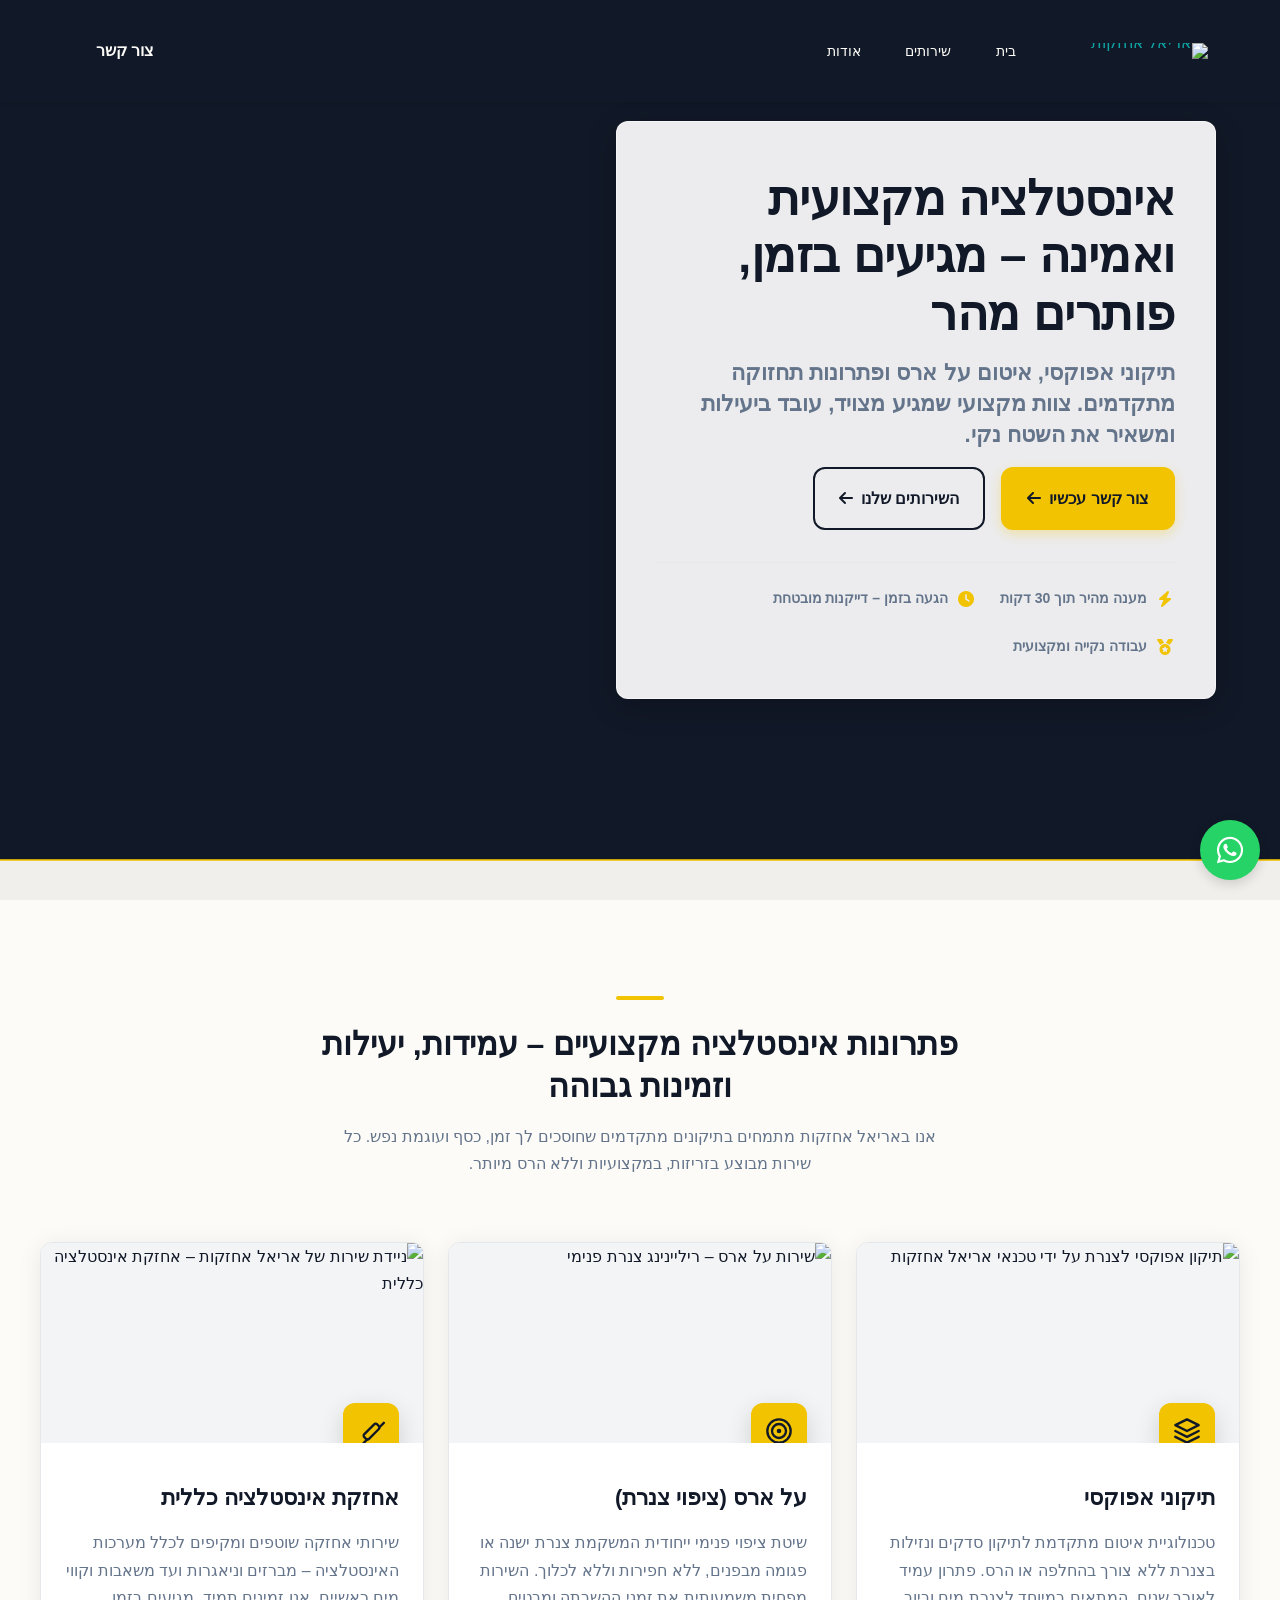
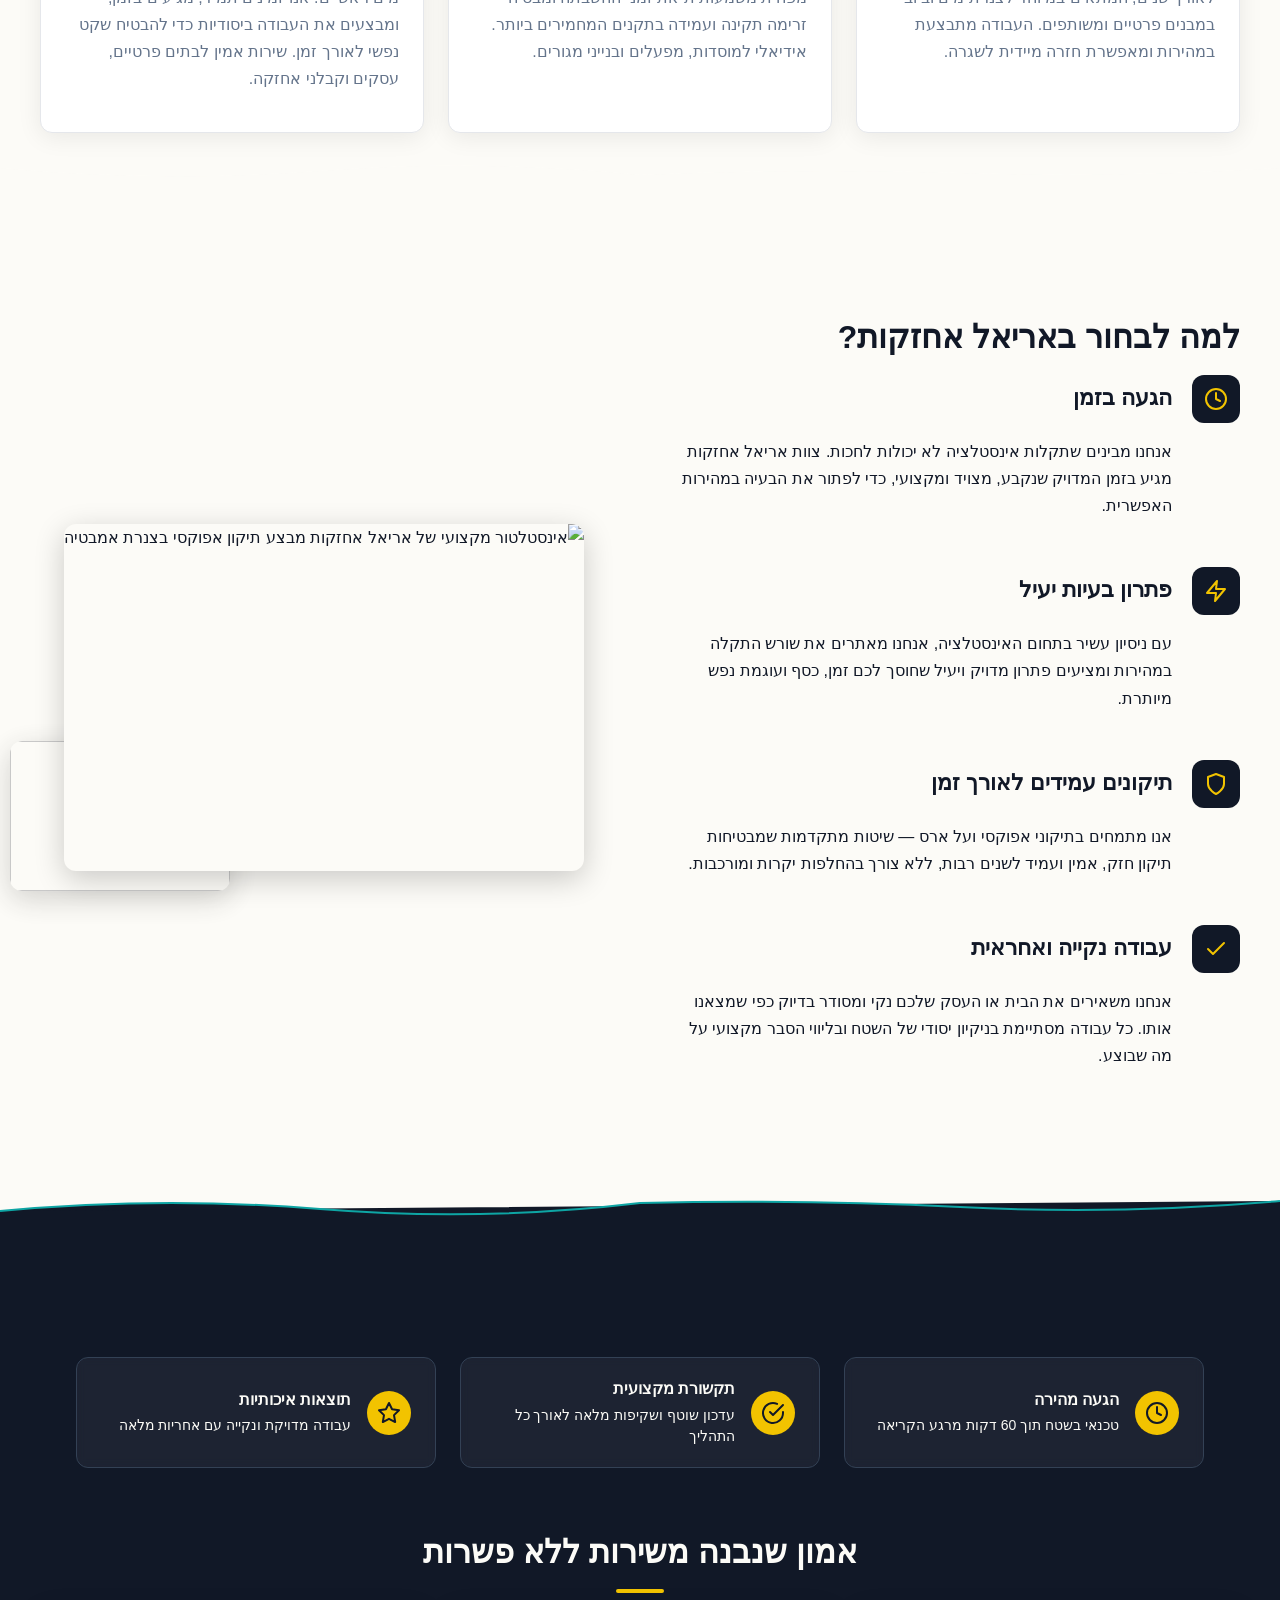
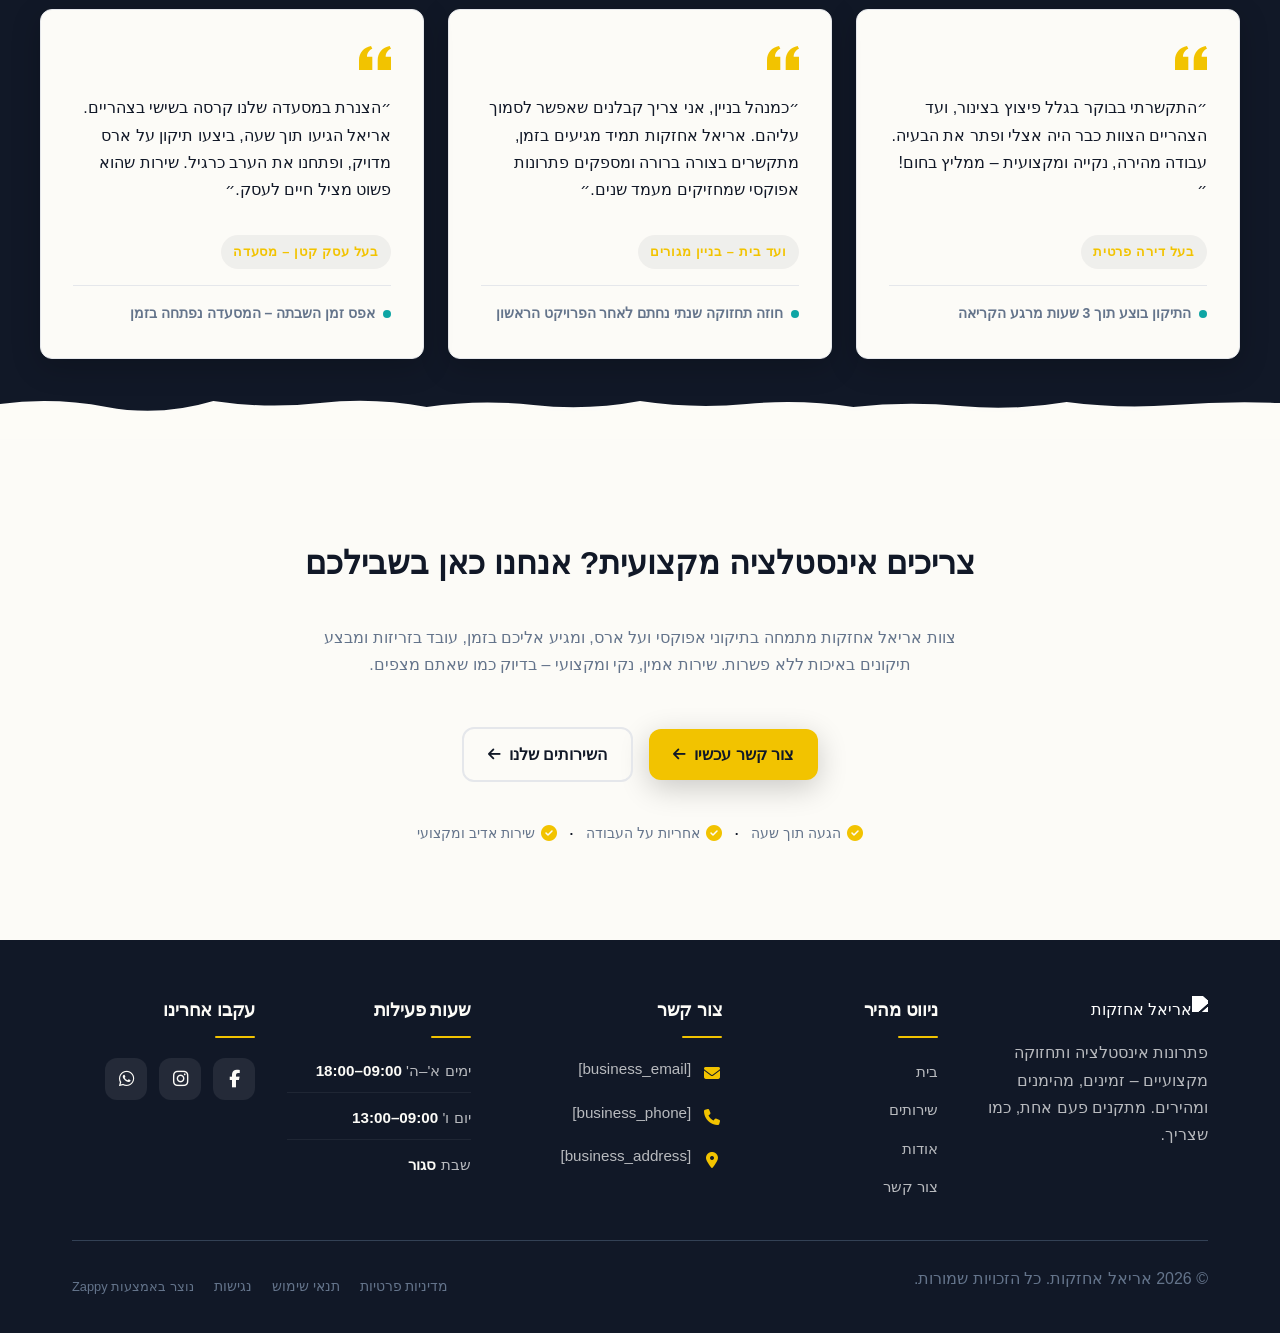
==== public/index.html @ a28cacf3 "Initial website commit" ====
<!doctype html><html dir="rtl" lang="he"><head><meta charset="UTF-8"><meta content="width=device-width,initial-scale=1" name="viewport"><meta content="index, follow" name="robots"><title>אינסטלציה מקצועית שפותרת בעיות מהשורש — אריאל אחזקות</title><meta content="מחפשים שירותי אינסטלציה ואחזקה אמינים? צוות אריאל אחזקות מתמחה בתיקוני אפוקסי ועל ארס, עם דגש על יעילות, איכות ועמידה בזמנים. התקשרו עוד היום לשירות מהיר ומקצועי." name="description"><meta content="plumbing maintenance near me, שירותי אינסטלציה, תיקוני אפוקסי, על ארס, אינסטלציה מקצועית" name="keywords"><link href="/assets/favicon.ico" rel="icon" type="image/x-icon"><link href="/assets/favicon-16x16.png" rel="icon" type="image/png" sizes="16x16"><link href="/assets/favicon-32x32.png" rel="icon" type="image/png" sizes="32x32"><link href="/assets/favicon-48x48.png" rel="icon" type="image/png" sizes="48x48"><link href="/assets/favicon-192x192.png" rel="icon" type="image/png" sizes="192x192"><link href="/assets/favicon-512x512.png" rel="icon" type="image/png" sizes="512x512"><link href="/assets/apple-touch-icon.png" rel="apple-touch-icon"><script>!function(){"use strict";var t="31af400e-9008-47f7-9ae1-f9d5d82d44a1",e="https://api.zappy5.com/api/analytics/track",a=18e5,n=2592e6,o=!0,i=!0,r=!0;var s=function(){var e="zappy_visitor_"+t,a=null;try{if(a=localStorage.getItem(e)){var o=JSON.parse(a),i=Date.now();if(i-o.created<n)return o.lastSeen=i,localStorage.setItem(e,JSON.stringify(o)),o.id}}catch(t){console.warn("Zappy Analytics: LocalStorage not available")}var r="zv_"+Date.now()+"_"+Math.random().toString(36).substr(2,9);try{localStorage.setItem(e,JSON.stringify({id:r,created:Date.now(),lastSeen:Date.now()}))}catch(t){}return r}(),c=function(){var e="zappy_session_"+t,n=null;try{if(n=sessionStorage.getItem(e)){var o=JSON.parse(n),i=Date.now();if(i-o.timestamp<a)return o.timestamp=i,sessionStorage.setItem(e,JSON.stringify(o)),o.id}}catch(t){console.warn("Zappy Analytics: SessionStorage not available")}var r="zs_"+Date.now()+"_"+Math.random().toString(36).substr(2,9);try{sessionStorage.setItem(e,JSON.stringify({id:r,timestamp:Date.now()}))}catch(t){}return r}();function l(a,n){n=n||{};var o={website_id:t,event_type:a,page_path:window.location.pathname,referrer:document.referrer||"direct",visitor_id:s,session_id:c,metadata:n};if(navigator.sendBeacon){var i=new Blob([JSON.stringify(o)],{type:"application/json"});navigator.sendBeacon(e,i)}else fetch(e,{method:"POST",headers:{"Content-Type":"application/json"},body:JSON.stringify(o),keepalive:!0}).catch(function(t){console.warn("Zappy Analytics: Failed to track event",t)})}o&&l("pageview",{title:document.title,url:window.location.href}),i&&document.addEventListener("click",function(t){var e=t.target;if("BUTTON"===e.tagName||e.closest("button")){var a="BUTTON"===e.tagName?e:e.closest("button");l("click",{element:"button",text:a.textContent.trim().substring(0,100),id:a.id||null,class:a.className||null})}else if("A"===e.tagName||e.closest("a")){var n="A"===e.tagName?e:e.closest("a");l("navigation",{element:"link",text:n.textContent.trim().substring(0,100),href:n.href,external:n.hostname!==window.location.hostname})}},!0),r&&document.addEventListener("submit",function(t){var e=t.target;l("form_submit",{form_id:e.id||null,form_name:e.name||null,form_action:e.action||null,form_method:e.method||"GET"})},!0);var d=Date.now();window.addEventListener("beforeunload",function(){l("page_unload",{time_on_page:Math.floor((Date.now()-d)/1e3),page_path:window.location.pathname})}),window.zappyAnalytics={track:l,getVisitorId:function(){return s},getSessionId:function(){return c}}}()</script><meta content="אינסטלציה מקצועית שפותרת בעיות מהשורש — אריאל אחזקות" property="og:title"><meta content="מחפשים שירותי אינסטלציה ואחזקה אמינים? צוות אריאל אחזקות מתמחה בתיקוני אפוקסי ועל ארס, עם דגש על יעילות, איכות ועמידה בזמנים. התקשרו עוד היום לשירות מהיר ומקצועי." property="og:description"><meta content="summary_large_image" name="twitter:card"><meta content="אינסטלציה מקצועית שפותרת בעיות מהשורש — אריאל אחזקות" name="twitter:title"><meta content="מחפשים שירותי אינסטלציה ואחזקה אמינים? צוות אריאל אחזקות מתמחה בתיקוני אפוקסי ועל ארס, עם דגש על יעילות, איכות ועמידה בזמנים. התקשרו עוד היום לשירות מהיר ומקצועי." name="twitter:description"><meta content="website" property="og:type"><meta content="he_IL" property="og:locale"><link href="https://cdnjs.cloudflare.com/ajax/libs/font-awesome/6.4.0/css/all.min.css" rel="stylesheet"><style>.skip-link{position:absolute;top:0;left:0;transform:translateY(-200%);padding:12px 18px;background:var(--bg-dark,#1a1a1a);color:var(--text-light,#fff);font-weight:600;border-radius:0 0 8px 0;z-index:10000}.skip-link:focus{transform:none;outline:2px solid var(--ring,#fff);outline-offset:2px}:focus-visible{outline:2px solid var(--ring,currentColor);outline-offset:3px}</style><link href="/assets/favicon.ico" rel="icon" type="image/x-icon"><link href="/assets/favicon-16x16.png" rel="icon" type="image/png" sizes="16x16"><link href="/assets/favicon-32x32.png" rel="icon" type="image/png" sizes="32x32"><link href="/assets/favicon-48x48.png" rel="icon" type="image/png" sizes="48x48"><link href="/assets/favicon-192x192.png" rel="icon" type="image/png" sizes="192x192"><link href="/assets/favicon-512x512.png" rel="icon" type="image/png" sizes="512x512"><link href="/assets/apple-touch-icon.png" rel="apple-touch-icon"><link href="https://cdn.jsdelivr.net/npm/vanilla-cookieconsent@3/dist/cookieconsent.css" rel="stylesheet"><script src="https://cdn.jsdelivr.net/npm/vanilla-cookieconsent@3/dist/cookieconsent.umd.js"></script><script src="https://cdn.jsdelivr.net/gh/mickidum/acc_toolbar/acctoolbar/acctoolbar.min.js"></script><link href="/styles.css" rel="stylesheet"><script>window.ZAPPY_WEBSITE_ID="31af400e-9008-47f7-9ae1-f9d5d82d44a1",window.ZAPPY_API_BASE="https://api.zappy5.com"</script><style id="zappy-dropdown-submenu-styles">#navMenu li:has(.sub-menu),.nav-menu li:has(.sub-menu),.navbar li:has(.sub-menu),nav li:has(.sub-menu){position:relative}#navMenu .sub-menu,.nav-menu .sub-menu,.navbar .sub-menu,nav .sub-menu{display:block!important;position:absolute!important;top:100%;left:0;min-width:220px;background:#fff;border-radius:8px;box-shadow:0 8px 25px rgba(0,0,0,.15);padding:8px 0;opacity:0;visibility:hidden;transform:translateY(10px);transition:all .3s ease;z-index:1000;list-style:none;pointer-events:none}#navMenu li:hover>.sub-menu,.nav-menu li:hover>.sub-menu,.navbar li:hover>.sub-menu,nav li:hover>.sub-menu{opacity:1!important;visibility:visible!important;transform:translateY(0)!important;pointer-events:auto!important}.sub-menu li{list-style:none;margin:0;padding:0}.sub-menu a{display:block!important;padding:10px 16px!important;color:var(--text-dark,#333)!important;font-weight:500;text-decoration:none;white-space:nowrap;transition:background-color .2s}.sub-menu .zappy-nav-child>a{padding-left:28px!important;font-size:.9em!important;opacity:.85!important}[dir=rtl] .sub-menu .zappy-nav-child>a,html[lang=ar] .sub-menu .zappy-nav-child>a,html[lang=he] .sub-menu .zappy-nav-child>a{padding-left:10px!important;padding-right:28px!important}.sub-menu .zappy-nav-parent>a{font-weight:600!important}.sub-menu a:hover{background-color:#f5f5f5}[dir=rtl] .nav-menu .sub-menu,[dir=rtl] .navbar .sub-menu,[dir=rtl] nav .sub-menu,html[lang=ar] .nav-menu .sub-menu,html[lang=ar] .navbar .sub-menu,html[lang=ar] nav .sub-menu,html[lang=he] .nav-menu .sub-menu,html[lang=he] .navbar .sub-menu,html[lang=he] nav .sub-menu{left:auto!important;right:0!important}.sub-menu:empty,.sub-menu:not(:has(li)):not(:has(> a)),.sub-menu:not(:has(li:not(.zappy-hidden-menu-item))):not(:has(> a)){display:none!important;opacity:0!important;visibility:hidden!important;pointer-events:none!important}li:has(.menu-group-title):hover>.sub-menu{opacity:1!important;visibility:visible!important;transform:translateY(0)!important;pointer-events:auto!important}#navMenu>li>.menu-group-title,.nav-menu>li>.menu-group-title{display:inline-block;padding:.5rem 1rem;cursor:default;user-select:none}@media (max-width:768px){#navMenu .sub-menu,.nav-menu .sub-menu,.navbar .sub-menu,nav .sub-menu{position:static!important;transform:none!important;box-shadow:none!important;background:0 0!important;max-height:0;overflow:hidden;opacity:0;visibility:hidden;transition:max-height .3s ease,opacity .3s ease;padding:0!important;border-radius:0!important}#navMenu .sub-menu.mobile-expanded,.nav-menu .sub-menu.mobile-expanded,.navbar .sub-menu.mobile-expanded{max-height:none!important;overflow-y:visible!important;opacity:1!important;visibility:visible!important;padding:8px 0 8px 16px!important}[dir=rtl] .sub-menu.mobile-expanded,html[lang=he] .sub-menu.mobile-expanded{padding:8px 16px 8px 0!important}#navMenu li:hover>.sub-menu,.nav-menu li:hover>.sub-menu,.navbar li:hover>.sub-menu,nav li:hover>.sub-menu{opacity:0;visibility:hidden;pointer-events:none}#navMenu li>.sub-menu.mobile-expanded,.nav-menu li>.sub-menu.mobile-expanded,.navbar li>.sub-menu.mobile-expanded,nav li>.sub-menu.mobile-expanded{opacity:1!important;visibility:visible!important;pointer-events:auto!important}#navMenu li:has(.sub-menu),.nav-menu li:has(.sub-menu),.navbar li:has(.sub-menu),nav li:has(.sub-menu){display:flex!important;flex-wrap:wrap!important;align-items:center!important;position:relative!important;min-height:44px!important}#navMenu li:has(.sub-menu)>a,.nav-menu li:has(.sub-menu)>a,.navbar li:has(.sub-menu)>a,nav li:has(.sub-menu)>a{flex:1!important;min-width:0!important}#navMenu li:has(.sub-menu)>.menu-group-title,.nav-menu li:has(.sub-menu)>.menu-group-title,.navbar li:has(.sub-menu)>.menu-group-title,nav li:has(.sub-menu)>.menu-group-title{flex:1!important;min-width:0!important;padding:0!important;line-height:inherit!important}#navMenu li:has(.sub-menu)>.sub-menu,.nav-menu li:has(.sub-menu)>.sub-menu,.navbar li:has(.sub-menu)>.sub-menu,nav li:has(.sub-menu)>.sub-menu{flex-basis:100%!important;width:100%!important}#navMenu li:has(.sub-menu)>a [class*=arrow],#navMenu li:has(.sub-menu)>a [class*=chevron],.nav-menu li:has(.sub-menu)>a .fa-angle-down,.nav-menu li:has(.sub-menu)>a .fa-chevron-down,.nav-menu li:has(.sub-menu)>a [class*=arrow],.nav-menu li:has(.sub-menu)>a [class*=chevron],nav li:has(.sub-menu)>a [class*=arrow],nav li:has(.sub-menu)>a [class*=chevron]{display:none!important;visibility:hidden!important}.mobile-submenu-toggle{display:flex!important;align-items:center!important;justify-content:center!important;width:44px!important;height:auto!important;background:0 0!important;border:none!important;cursor:pointer!important;color:var(--text-light)!important;position:static!important;flex-shrink:0!important;align-self:stretch!important;z-index:2!important;padding:0!important;margin:0!important}.mobile-submenu-toggle::after{content:''!important;width:0!important;height:0!important;border-left:6px solid transparent!important;border-right:6px solid transparent!important;border-top:7px solid currentColor!important;transition:transform .3s ease!important}.mobile-submenu-toggle.expanded::after{transform:rotate(180deg)!important}.sub-menu a{padding:10px 0!important;display:block!important;color:var(--text-light)!important;white-space:normal!important}.sub-menu .zappy-nav-child>a{padding-left:28px!important;font-size:.9em!important;opacity:.85!important}[dir=rtl] .sub-menu .zappy-nav-child>a,html[lang=ar] .sub-menu .zappy-nav-child>a,html[lang=he] .sub-menu .zappy-nav-child>a{padding-left:0!important;padding-right:28px!important}.sub-menu .zappy-nav-parent>a{font-weight:600!important}#navMenu.active,.nav-menu.active{max-width:100vw!important;overflow-x:hidden!important;box-sizing:border-box!important}.navbar .sub-menu li a,.zappy-products-dropdown .sub-menu a,nav.navbar .sub-menu li a{color:var(--text-light)!important}}@media (min-width:769px){.mobile-submenu-toggle{display:none!important}}</style><style id="zappy-widget-visibility">html[dir=rtl] .whatsapp-float{right:20px!important;left:auto!important}html:not([dir]) .whatsapp-float,html[dir=ltr] .whatsapp-float{left:20px!important;right:auto!important}html[dir=rtl] #mic-access-tool-general-button,html[dir=rtl] #mic-init-access-tool #mic-access-tool-general-button,html[dir=rtl] #mic-init-access-tool .mic-access-tool-general-button,html[dir=rtl] ._access-icon,html[dir=rtl] .mic-access-tool-general-button{left:20px!important;right:auto!important}html:not([dir]) #mic-access-tool-general-button,html:not([dir]) #mic-init-access-tool #mic-access-tool-general-button,html:not([dir]) #mic-init-access-tool .mic-access-tool-general-button,html:not([dir]) ._access-icon,html:not([dir]) .mic-access-tool-general-button,html[dir=ltr] #mic-access-tool-general-button,html[dir=ltr] #mic-init-access-tool #mic-access-tool-general-button,html[dir=ltr] #mic-init-access-tool .mic-access-tool-general-button,html[dir=ltr] ._access-icon,html[dir=ltr] .mic-access-tool-general-button{right:20px!important;left:auto!important}@media (max-width:768px){.whatsapp-float{display:flex!important}}@media (min-width:769px){.whatsapp-float{display:flex!important}}@media (max-width:768px){#mic-access-tool-general-button,#mic-init-access-tool #mic-access-tool-general-button,#mic-init-access-tool .mic-access-tool-general-button,._access-icon,.mic-access-tool-general-button{display:flex!important;visibility:visible!important;opacity:1!important;pointer-events:auto!important}#mic-access-tool-box.opened-mic-access-tool,#mic-init-access-tool #mic-access-tool-box.opened-mic-access-tool,.mic-access-tool-box.opened-mic-access-tool{visibility:visible!important;opacity:1!important;pointer-events:auto!important}}@media (min-width:769px){#mic-access-tool-general-button,#mic-init-access-tool #mic-access-tool-general-button,#mic-init-access-tool .mic-access-tool-general-button,._access-icon,.mic-access-tool-general-button{display:flex!important;visibility:visible!important;opacity:1!important;pointer-events:auto!important}#mic-access-tool-box.opened-mic-access-tool,#mic-init-access-tool #mic-access-tool-box.opened-mic-access-tool,.mic-access-tool-box.opened-mic-access-tool{visibility:visible!important;opacity:1!important;pointer-events:auto!important}}</style></head><body><a href="#main" class="skip-link">דלג לתוכן הראשי</a><nav class="navbar"><button aria-label="Menu" class="mobile-toggle" id="mobileToggle"><svg viewBox="0 0 24 24" fill="none" height="24" width="24" class="hamburger-icon"><path d="M3 12h18M3 6h18M3 18h18" stroke="currentColor" stroke-width="2" stroke-linecap="round"></path></svg> <svg viewBox="0 0 24 24" fill="none" height="24" width="24" class="close-icon" style="display:none"><path d="M18 6L6 18M6 6l12 12" stroke="currentColor" stroke-width="2" stroke-linecap="round"></path></svg></button> <button aria-label="Call" class="phone-header-btn" data-phone="[business_phone]"><svg viewBox="0 0 24 24" fill="currentColor" height="20" width="20"><path d="M22 16.92v3a2 2 0 0 1-2.18 2 19.79 19.79 0 0 1-8.63-3.07 19.5 19.5 0 0 1-6-6 19.79 19.79 0 0 1-3.07-8.67A2 2 0 0 1 4.11 2h3a2 2 0 0 1 2 1.72 12.84 12.84 0 0 0 .7 2.81 2 2 0 0 1-.45 2.11L8.09 9.91a16 16 0 0 0 6 6l1.27-1.27a2 2 0 0 1 2.11-.45 12.84 12.84 0 0 0 2.81.7A2 2 0 0 1 22 16.92z"></path></svg></button><div class="nav-container"><div class="nav-right-group"><div class="nav-brand"><a href="/" class="logo-link"><img alt="אריאל אחזקות" src="/assets/site-----image-1.webp" class="logo"></a></div><ul class="nav-menu" id="navMenu"><li><a href="/">בית</a></li><li><a href="/services">שירותים</a></li><li><a href="/about">אודות</a></li></ul></div><div class="nav-cta-container"><a href="/contact" class="nav-cta-btn">צור קשר</a></div></div></nav><script>window.addEventListener("load",function(){const e=document.querySelector(".navbar, nav, header");if(!e)return void console.log("[Navbar] Navbar element not found");let t=document.getElementById("mobileToggle")||document.querySelector(".mobile-toggle")||document.querySelector(".hamburger")||document.querySelector(".hamburger-menu")||document.querySelector(".menu-toggle")||document.querySelector(".burger-menu")||document.querySelector('[aria-label="Menu"]')||document.querySelector('[aria-label="תפריט"]');const n=document.querySelector(".phone-header-btn"),o=window.getComputedStyle(e);let r=o.backgroundColor;if(console.log("[Navbar] Initial navbar background:",r),"transparent"===r||"rgba(0, 0, 0, 0)"===r||r.startsWith("rgba")&&r.includes(", 0)")){const e=o.backgroundImage;if(e&&"none"!==e)console.log("[Navbar] Navbar has background image/gradient, using dark text"),r="rgb(240, 240, 240)";else{const e=window.getComputedStyle(document.body).backgroundColor;console.log("[Navbar] Navbar transparent, using body background:",e),r=e}}const a=r.match(/\d+/g);if(a&&a.length>=3){const e=(.299*parseInt(a[0])+.587*parseInt(a[1])+.114*parseInt(a[2]))/255;console.log("[Navbar] Mobile button colors preserved from Claude CSS (luminance:",e.toFixed(2)+")");const o=document.createElement("style");o.id="zappy-mobile-nav-fix";document.documentElement.lang;document.documentElement.dir,o.textContent='\n        /* Hide mobile buttons on desktop, show only on mobile */\n        @media (min-width: 769px) {\n          .mobile-toggle,\n          .phone-header-btn {\n            display: none !important;\n          }\n        }\n        \n        /* Show and position mobile buttons correctly on mobile */\n        @media (max-width: 768px) {\n          .navbar,\n          nav.navbar {\n            min-height: 70px !important;\n          }\n\n          .mobile-toggle,\n          .phone-header-btn {\n            position: absolute !important;\n            top: 0 !important;\n            bottom: 0 !important;\n            margin-top: auto !important;\n            margin-bottom: auto !important;\n            transform: none !important;\n            z-index: 1001 !important;\n            display: flex !important;\n            align-items: center !important;\n            justify-content: center !important;\n            width: 36px !important;\n            height: 36px !important;\n            border-radius: 50% !important;\n            border: none !important;\n            cursor: pointer !important;\n            padding: 6px !important;\n            background: none !important;\n            color: var(--nav-text, var(--text-light)) !important;\n            touch-action: manipulation !important;\n            -webkit-tap-highlight-color: transparent !important;\n          }\n\n          html[data-zappy-site-type="ecommerce"] .phone-header-btn,\n          body[data-zappy-site-type="ecommerce"] .phone-header-btn,\n          html[data-zappy-site-type="ecommerce"] header .phone-header-btn,\n          html[data-zappy-site-type="ecommerce"] nav .phone-header-btn {\n            display: none !important;\n            visibility: hidden !important;\n            width: 0 !important;\n            height: 0 !important;\n            min-width: 0 !important;\n            overflow: hidden !important;\n          }\n          \n          /* LTR positioning (default): hamburger LEFT, phone RIGHT */\n          html:not([dir="rtl"]):not([lang="he"]):not([lang="ar"]) .mobile-toggle,\n          html[dir="ltr"] .mobile-toggle {\n            left: 12px !important;\n            right: auto !important;\n          }\n          html:not([dir="rtl"]):not([lang="he"]):not([lang="ar"]) .phone-header-btn,\n          html[dir="ltr"] .phone-header-btn {\n            right: 12px !important;\n            left: auto !important;\n          }\n          \n          /* RTL positioning: hamburger RIGHT, phone LEFT */\n          html[dir="rtl"] .mobile-toggle,\n          html[lang="he"] .mobile-toggle,\n          html[lang="ar"] .mobile-toggle {\n            right: 12px !important;\n            left: auto !important;\n          }\n          html[dir="rtl"] .phone-header-btn,\n          html[lang="he"] .phone-header-btn,\n          html[lang="ar"] .phone-header-btn {\n            left: 12px !important;\n            right: auto !important;\n          }\n          \n          /* CRITICAL: Ensure nav-container has min-height on mobile */\n          /* All children are positioned absolutely/fixed on mobile, so height:auto collapses to 0 */\n          .nav-container {\n            min-height: 70px !important;\n            position: relative !important;\n          }\n          \n          /* Ensure SVG icons are properly sized and inherit color */\n          .mobile-toggle svg,\n          .phone-header-btn svg {\n            width: 24px !important;\n            height: 24px !important;\n            /* Don\'t force display - let JavaScript control hamburger/close toggle */\n          }\n          \n          /* Reset nav-cta-container on mobile - remove desktop box-shadow/padding */\n          /* that creates a visible ghost box when CTA button is hidden */\n          .nav-cta-container {\n            box-shadow: none !important;\n            padding: 0 !important;\n          }\n          \n          /* Hide nav-cta-container entirely on mobile when there\'s no lang-switcher */\n          /* (only the CTA button is inside, and it\'s hidden on mobile) */\n          .nav-cta-container:not(:has(.lang-switcher)) {\n            display: none !important;\n          }\n          \n          /* CRITICAL: Prevent hero image fade gradient from bleeding over headline text */\n          /* The .image-fade-gradient has bottom: -30px (extends below parent) */\n          /* On mobile stacked layout, this overlaps the h1 text below the image */\n          .hero-image-column {\n            overflow: hidden !important;\n          }\n          .image-fade-gradient {\n            bottom: 0 !important;\n          }\n          \n          /* Hide desktop language switcher on mobile - hamburger menu handles it */\n          /* High specificity to override stored CSS */\n          .lang-switcher,\n          .nav-cta-container .lang-switcher,\n          .nav-container .lang-switcher,\n          .navbar .lang-switcher,\n          .navbar .nav-cta-container .lang-switcher {\n            display: none !important;\n          }\n        }\n      ';const r=document.getElementById("zappy-mobile-nav-fix");r&&r.remove(),document.head.appendChild(o),console.log("[Navbar] Critical CSS injected for mobile nav positioning");const i=window.innerWidth<=768;if(t){const e=t.querySelector(".hamburger-icon"),n=t.querySelector(".close-icon");e&&(e.style.setProperty("width","24px","important"),e.style.setProperty("height","24px","important"),e.style.setProperty("display","block","important")),n&&(n.style.setProperty("width","24px","important"),n.style.setProperty("height","24px","important"),n.style.setProperty("display","none","important")),i?(t.style.setProperty("position","absolute","important"),t.style.setProperty("top","0","important"),t.style.setProperty("bottom","0","important"),t.style.setProperty("margin-top","auto","important"),t.style.setProperty("margin-bottom","auto","important"),t.style.setProperty("transform","none","important"),t.style.setProperty("z-index","1001","important"),t.style.removeProperty("left"),t.style.removeProperty("right"),console.log("[Navbar] Mobile toggle positioning applied (mobile viewport)")):(t.style.removeProperty("position"),t.style.removeProperty("top"),t.style.removeProperty("transform"),t.style.removeProperty("z-index"),t.style.removeProperty("left"),t.style.removeProperty("right"),console.log("[Navbar] Desktop viewport - cleared mobile toggle inline positioning"))}if(n){const e=n.querySelector("svg");e&&(e.style.width="24px",e.style.height="24px",e.setAttribute("width","24"),e.setAttribute("height","24")),i?(n.style.setProperty("position","absolute","important"),n.style.setProperty("top","0","important"),n.style.setProperty("bottom","0","important"),n.style.setProperty("margin-top","auto","important"),n.style.setProperty("margin-bottom","auto","important"),n.style.setProperty("transform","none","important"),n.style.setProperty("z-index","1001","important"),n.style.removeProperty("left"),n.style.removeProperty("right"),console.log("[Navbar] Phone button positioning applied (mobile viewport)")):(n.style.removeProperty("position"),n.style.removeProperty("top"),n.style.removeProperty("transform"),n.style.removeProperty("z-index"),n.style.removeProperty("left"),n.style.removeProperty("right"),console.log("[Navbar] Desktop viewport - cleared phone button inline positioning"))}}else console.log("[Navbar] Could not parse background color:",r);t=document.getElementById("mobileToggle")||document.querySelector(".mobile-toggle")||document.querySelector(".hamburger")||document.querySelector(".hamburger-menu")||document.querySelector(".menu-toggle")||document.querySelector(".burger-menu")||document.querySelector('[aria-label="Menu"]')||document.querySelector('[aria-label="תפריט"]');const i=document.getElementById("navMenu")||document.querySelector(".nav-menu")||document.querySelector(".nav-links")||document.querySelector("nav ul:not(.submenu)");if(!t||!i)return void console.log("[Navbar] Mobile toggle or menu not found:",{toggle:!!t,menu:!!i});i.id||(i.id="navMenu"),console.log("[Navbar] Initializing mobile menu...");const l=t.cloneNode(!0);t.parentNode.replaceChild(l,t);var s=0;function p(e){var t=Date.now();t-s<300||(s=t,function(e){e.preventDefault(),e.stopPropagation();const t=l.querySelector(".hamburger-icon"),n=l.querySelector(".close-icon");i.classList.contains("active")?(i.classList.remove("active"),t&&t.style.setProperty("display","block","important"),n&&n.style.setProperty("display","none","important"),document.body.style.overflow="",console.log("[Navbar] Menu closed")):(i.classList.add("active"),t&&t.style.setProperty("display","none","important"),n&&n.style.setProperty("display","block","important"),document.body.style.overflow="hidden",console.log("[Navbar] Menu opened"))}(e))}l.addEventListener("click",p),l.addEventListener("touchend",p),i.querySelectorAll("a").forEach(function(e){e.addEventListener("click",function(){if("#"===this.getAttribute("href"))return;const e=l.querySelector(".hamburger-icon"),t=l.querySelector(".close-icon");i.classList.remove("active"),e&&e.style.setProperty("display","block","important"),t&&t.style.setProperty("display","none","important"),document.body.style.overflow="",console.log("[Navbar] Menu closed (link clicked)")})});var m=i.querySelectorAll(".dropdown-toggle");m.forEach(function(e){e.addEventListener("click",function(e){e.preventDefault(),e.stopPropagation();var t=this.closest(".nav-dropdown");t&&(t.parentNode.querySelectorAll(".nav-dropdown.open").forEach(function(e){e!==t&&e.classList.remove("open")}),t.classList.toggle("open"),console.log("[Navbar] Dropdown toggled:",t.classList.contains("open")?"open":"closed"))})}),document.addEventListener("click",function(e){e.target.closest(".nav-dropdown")||document.querySelectorAll(".nav-dropdown.open").forEach(function(e){e.classList.remove("open")})}),console.log("[Navbar] Dropdown handlers initialized for "+m.length+" dropdowns"),n&&n.addEventListener("click",function(){const e=document.querySelectorAll('a[href^="tel:"]'),t=e.length>0?e[0].getAttribute("href").replace("tel:",""):"[business_phone]";window.location.href="tel:"+t,console.log("[Navbar] Phone button clicked")}),console.log("[Navbar] Mobile menu initialized successfully")})</script><main id="main"><section class="index-hero-section" data-band-index="0" data-layout-spec="בית-hero" data-hero-type="fullscreen-scrim"><div class="index-hero-section__bg-wrapper"><img alt="שירותי אינסטלציה מקצועיים - אריאל אחזקות" src="/assets/site-index-hero-image-1.webp" data-context="Professional plumber in branded workwear inspecting copper piping and epoxy repair equipment in a bright, modern industrial-residential utility room. The scene conveys trust, technical competence, and cleanliness." data-placeholder="index-hero-image-1" height="600" loading="eager" width="1200" class="index-hero-section__bg-image" data-hero-bg="true" fetchpriority="high"><div class="index-hero-section__scrim" aria-hidden="true"></div></div><div class="index-hero-section__content"><div class="index-hero-section__card"><h1 class="index-hero-section__headline">אינסטלציה מקצועית ואמינה – מגיעים בזמן, פותרים מהר</h1><h3 class="index-hero-section__subtitle">תיקוני אפוקסי, איטום על ארס ופתרונות תחזוקה מתקדמים. צוות מקצועי שמגיע מצויד, עובד ביעילות ומשאיר את השטח נקי.</h3><div class="index-hero-section__cta-group"><a href="/contact" class="index-hero-section__btn index-hero-section__btn--primary">צור קשר עכשיו <i class="fas fa-arrow-left" aria-hidden="true"></i> </a><a href="/services" class="index-hero-section__btn index-hero-section__btn--secondary">השירותים שלנו <i class="fas fa-arrow-left" aria-hidden="true"></i></a></div><div class="index-hero-section__trust-line"><div class="index-hero-section__trust-item"><i class="fas fa-bolt" aria-hidden="true"></i> <span>מענה מהיר תוך 30 דקות</span></div><div class="index-hero-section__trust-item"><i class="fas fa-clock" aria-hidden="true"></i> <span>הגעה בזמן – דייקנות מובטחת</span></div><div class="index-hero-section__trust-item"><i class="fas fa-medal" aria-hidden="true"></i> <span>עבודה נקייה ומקצועית</span></div></div></div></div><div class="index-hero-section__divider-wrapper" aria-hidden="true"><svg viewBox="0 0 1200 80" xmlns="http://www.w3.org/2000/svg" aria-hidden="true" data-no-icon-edit="true" preserveAspectRatio="none"><path d="M0,80 L0,40 L1200,40 L1200,80 Z" fill="var(--bg-light)" opacity="0.95"></path><line opacity="0.8" stroke="var(--secondary)" stroke-width="2" vector-effect="non-scaling-stroke" x1="0" x2="1200" y1="40" y2="40"></line></svg></div></section><section class="index-services-section" data-band-index="1" data-layout-spec="בית-services" dir="rtl"><div class="index-services-section__container"><div class="index-services-section__intro"><span class="index-services-section__accent-bar" aria-hidden="true"></span><h2 class="index-services-section__title">פתרונות אינסטלציה מקצועיים – עמידות, יעילות וזמינות גבוהה</h2><p class="index-services-section__subtitle">אנו באריאל אחזקות מתמחים בתיקונים מתקדמים שחוסכים לך זמן, כסף ועוגמת נפש. כל שירות מבוצע בזריזות, במקצועיות וללא הרס מיותר.</p></div><div class="index-services-section__grid"><article class="index-services-card"><div class="index-services-card__media"><img alt="תיקון אפוקסי לצנרת על ידי טכנאי אריאל אחזקות" src="/assets/site-index-services-image-1.webp" data-context="Close-up of a professional plumber applying epoxy sealant to a cracked pipe, wearing yellow and black branded gloves, clean and modern work environment" data-placeholder="index-services-image-1" height="400" loading="lazy" width="600" decoding="async"><div class="index-services-card__icon-wrapper"><svg viewBox="0 0 24 24" fill="none" data-element-type="icon" data-icon-type="svg" height="32" width="32" xmlns="http://www.w3.org/2000/svg"><path d="M12 2L2 7L12 12L22 7L12 2Z" stroke="currentColor" stroke-width="2" stroke-linecap="round" stroke-linejoin="round"></path><path d="M2 17L12 22L22 17" stroke="currentColor" stroke-width="2" stroke-linecap="round" stroke-linejoin="round"></path><path d="M2 12L12 17L22 12" stroke="currentColor" stroke-width="2" stroke-linecap="round" stroke-linejoin="round"></path></svg></div></div><div class="index-services-card__content"><h3 class="index-services-card__title">תיקוני אפוקסי</h3><p class="index-services-card__text">טכנולוגיית איטום מתקדמת לתיקון סדקים ונזילות בצנרת ללא צורך בהחלפה או הרס. פתרון עמיד לאורך שנים, המתאים במיוחד לצנרת מים וביוב במבנים פרטיים ומשותפים. העבודה מתבצעת במהירות ומאפשרת חזרה מיידית לשגרה.</p></div></article><article class="index-services-card"><div class="index-services-card__media"><img alt="שירות על ארס – ריליינינג צנרת פנימי" src="/assets/site-index-services-image-2.webp" data-context="Technician inspecting a relined pipe interior with a camera monitor, showing the smooth new inner lining, wearing professional gear with lion logo" data-placeholder="index-services-image-2" height="400" loading="lazy" width="600" decoding="async"><div class="index-services-card__icon-wrapper"><svg viewBox="0 0 24 24" fill="none" data-element-type="icon" data-icon-type="svg" height="32" width="32" xmlns="http://www.w3.org/2000/svg"><circle cx="12" cy="12" r="10" stroke="currentColor" stroke-width="2"></circle><circle cx="12" cy="12" r="6" stroke="currentColor" stroke-width="2"></circle><circle cx="12" cy="12" r="2" fill="currentColor"></circle></svg></div></div><div class="index-services-card__content"><h3 class="index-services-card__title">על ארס (ציפוי צנרת)</h3><p class="index-services-card__text">שיטת ציפוי פנימי ייחודית המשקמת צנרת ישנה או פגומה מבפנים, ללא חפירות וללא לכלוך. השירות מפחית משמעותית את זמני ההשבתה ומבטיח זרימה תקינה ועמידה בתקנים המחמירים ביותר. אידיאלי למוסדות, מפעלים ובנייני מגורים.</p></div></article><article class="index-services-card"><div class="index-services-card__media"><img alt="ניידת שירות של אריאל אחזקות – אחזקת אינסטלציה כללית" src="/assets/site-index-services-image-3.webp" data-context="Ariel Achzakot service van parked outside a modern residential building, technician in uniform carrying tools, yellow and black branding visible on the van, bright daylight" data-placeholder="index-services-image-3" height="400" loading="lazy" width="600" decoding="async"><div class="index-services-card__icon-wrapper"><svg viewBox="0 0 24 24" fill="none" data-element-type="icon" data-icon-type="svg" height="32" width="32" xmlns="http://www.w3.org/2000/svg"><path d="M14.7 6.3C15.1 5.9 15.5 5.7 16 5.7C16.5 5.7 16.9 5.9 17.3 6.3L18.7 7.7C19.1 8.1 19.3 8.5 19.3 9C19.3 9.5 19.1 9.9 18.7 10.3L10.3 18.7C9.9 19.1 9.5 19.3 9 19.3C8.5 19.3 8.1 19.1 7.7 18.7L6.3 17.3C5.9 16.9 5.7 16.5 5.7 16C5.7 15.5 5.9 15.1 6.3 14.7L14.7 6.3Z" stroke="currentColor" stroke-width="2" stroke-linecap="round" stroke-linejoin="round"></path><path d="M9 19L5 23" stroke="currentColor" stroke-width="2" stroke-linecap="round" stroke-linejoin="round"></path><path d="M19 9L23 5" stroke="currentColor" stroke-width="2" stroke-linecap="round" stroke-linejoin="round"></path></svg></div></div><div class="index-services-card__content"><h3 class="index-services-card__title">אחזקת אינסטלציה כללית</h3><p class="index-services-card__text">שירותי אחזקה שוטפים ומקיפים לכלל מערכות האינסטלציה – מברזים וניאגרות ועד משאבות וקווי מים ראשיים. אנו זמינים תמיד, מגיעים בזמן, ומבצעים את העבודה ביסודיות כדי להבטיח שקט נפשי לאורך זמן. שירות אמין לבתים פרטיים, עסקים וקבלני אחזקה.</p></div></article></div></div><div class="index-services-section__divider-wrapper" aria-hidden="true"><svg viewBox="0 0 1200 80" xmlns="http://www.w3.org/2000/svg" aria-hidden="true" data-no-icon-edit="true" preserveAspectRatio="none"><path d="M0,80 L0,35 Q150,50 300,38 T600,42 Q750,35 900,40 T1200,35 L1200,80 Z" fill="var(--bg-light)"></path></svg></div></section><section class="index-benefits-section" data-band-index="2" data-layout-spec="בית-benefits" dir="rtl"><div class="index-benefits-container"><div class="index-benefits-content"><h2 class="index-benefits-heading">למה לבחור באריאל אחזקות?</h2><ul class="index-benefits-list"><li class="index-benefits-item"><div class="index-benefits-icon-wrapper"><svg viewBox="0 0 24 24" fill="none" data-element-type="icon" data-icon-type="svg" stroke="currentColor" stroke-linecap="round" stroke-linejoin="round" stroke-width="2"><circle cx="12" cy="12" r="10"></circle><polyline points="12 6 12 12 16 14"></polyline></svg></div><div class="index-benefits-text"><h3 class="index-benefits-title">הגעה בזמן</h3><p class="index-benefits-desc">אנחנו מבינים שתקלות אינסטלציה לא יכולות לחכות. צוות אריאל אחזקות מגיע בזמן המדויק שנקבע, מצויד ומקצועי, כדי לפתור את הבעיה במהירות האפשרית.</p></div></li><li class="index-benefits-item"><div class="index-benefits-icon-wrapper"><svg viewBox="0 0 24 24" fill="none" data-element-type="icon" data-icon-type="svg" stroke="currentColor" stroke-linecap="round" stroke-linejoin="round" stroke-width="2"><polygon points="13 2 3 14 12 14 11 22 21 10 12 10 13 2"></polygon></svg></div><div class="index-benefits-text"><h3 class="index-benefits-title">פתרון בעיות יעיל</h3><p class="index-benefits-desc">עם ניסיון עשיר בתחום האינסטלציה, אנחנו מאתרים את שורש התקלה במהירות ומציעים פתרון מדויק ויעיל שחוסך לכם זמן, כסף ועוגמת נפש מיותרת.</p></div></li><li class="index-benefits-item"><div class="index-benefits-icon-wrapper"><svg viewBox="0 0 24 24" fill="none" data-element-type="icon" data-icon-type="svg" stroke="currentColor" stroke-linecap="round" stroke-linejoin="round" stroke-width="2"><path d="M12 22s8-4 8-10V5l-8-3-8 3v7c0 6 8 10 8 10z"></path></svg></div><div class="index-benefits-text"><h3 class="index-benefits-title">תיקונים עמידים לאורך זמן</h3><p class="index-benefits-desc">אנו מתמחים בתיקוני אפוקסי ועל ארס — שיטות מתקדמות שמבטיחות תיקון חזק, אמין ועמיד לשנים רבות, ללא צורך בהחלפות יקרות ומורכבות.</p></div></li><li class="index-benefits-item"><div class="index-benefits-icon-wrapper"><svg viewBox="0 0 24 24" fill="none" data-element-type="icon" data-icon-type="svg" stroke="currentColor" stroke-linecap="round" stroke-linejoin="round" stroke-width="2"><path d="M20 6L9 17l-5-5"></path></svg></div><div class="index-benefits-text"><h3 class="index-benefits-title">עבודה נקייה ואחראית</h3><p class="index-benefits-desc">אנחנו משאירים את הבית או העסק שלכם נקי ומסודר בדיוק כפי שמצאנו אותו. כל עבודה מסתיימת בניקיון יסודי של השטח ובליווי הסבר מקצועי על מה שבוצע.</p></div></li></ul></div><div class="index-benefits-imagery"><div class="index-benefits-image-wrapper"><img alt="אינסטלטור מקצועי של אריאל אחזקות מבצע תיקון אפוקסי בצנרת אמבטיה" src="/assets/site-index-benefits-image-1.webp" data-context="A realistic professional photo of a plumber in dark work clothes performing epoxy pipe repair on a wall-mounted pipe system inside a modern residential bathroom. The plumber is focused, using a tool on the pipe joint, with protective gloves. The scene is well-lit, clean, and conveys technical competence and reliability. The background shows a tiled bathroom wall." data-placeholder="index-benefits-image-1" height="400" loading="lazy" width="600" decoding="async"></div><div class="index-benefits-backplate" aria-hidden="true"><img alt="" src="/assets/site-index-benefits-image-2.webp" data-context="A close-up detail shot of a gloved hand applying epoxy sealant to a copper pipe joint, with yellow and black brand colors reflected subtly in the glossy epoxy. The image has a shallow depth of field, focusing on the precision of the work. This serves as a decorative backplate tile peeking from behind the main image." data-placeholder="index-benefits-image-2" height="200" loading="lazy" width="300" decoding="async"></div></div></div><div class="index-benefits-divider-wrapper" aria-hidden="true"><svg viewBox="0 0 1200 80" xmlns="http://www.w3.org/2000/svg" aria-hidden="true" data-no-icon-edit="true" preserveAspectRatio="none"><path d="M0,80 L0,30 Q150,15 300,28 T600,22 Q750,18 900,26 T1200,20 L1200,80 Z" fill="var(--bg-dark)"></path><path d="M0,30 Q150,15 300,28 T600,22 Q750,18 900,26 T1200,20" stroke="var(--accent)" stroke-width="2" fill="var(--bg-dark)"></path></svg></div></section><section class="index-testimonials-section" data-band-index="3" data-layout-spec="בית-testimonials"><div class="index-testimonials-section__container"><div class="index-testimonials-section__trust-strip"><div class="index-testimonials-section__trust-item"><div class="index-testimonials-section__trust-icon"><svg viewBox="0 0 24 24" fill="none" data-element-type="icon" data-icon-type="svg" height="24" width="24" stroke="currentColor" stroke-linecap="round" stroke-linejoin="round" stroke-width="2"><circle cx="12" cy="12" r="10"></circle><polyline points="12 6 12 12 16 14"></polyline></svg></div><div class="index-testimonials-section__trust-text"><strong>הגעה מהירה</strong> <span>טכנאי בשטח תוך 60 דקות מרגע הקריאה</span></div></div><div class="index-testimonials-section__trust-item"><div class="index-testimonials-section__trust-icon"><svg viewBox="0 0 24 24" fill="none" data-element-type="icon" data-icon-type="svg" height="24" width="24" stroke="currentColor" stroke-linecap="round" stroke-linejoin="round" stroke-width="2"><path d="M22 11.08V12a10 10 0 1 1-5.93-9.14"></path><polyline points="22 4 12 14.01 9 11.01"></polyline></svg></div><div class="index-testimonials-section__trust-text"><strong>תקשורת מקצועית</strong> <span>עדכון שוטף ושקיפות מלאה לאורך כל התהליך</span></div></div><div class="index-testimonials-section__trust-item"><div class="index-testimonials-section__trust-icon"><svg viewBox="0 0 24 24" fill="none" data-element-type="icon" data-icon-type="svg" height="24" width="24" stroke="currentColor" stroke-linecap="round" stroke-linejoin="round" stroke-width="2"><polygon points="12 2 15.09 8.26 22 9.27 17 14.14 18.18 21.02 12 17.77 5.82 21.02 7 14.14 2 9.27 8.91 8.26 12 2"></polygon></svg></div><div class="index-testimonials-section__trust-text"><strong>תוצאות איכותיות</strong> <span>עבודה מדויקת ונקייה עם אחריות מלאה</span></div></div></div><h2 class="index-testimonials-section__heading">אמון שנבנה משירות ללא פשרות</h2><div class="index-testimonials-section__grid"><article class="index-testimonials-section__card"><div class="index-testimonials-section__quote-mark"><svg viewBox="0 0 24 24" fill="currentColor" data-element-type="icon" data-icon-type="svg" height="32" width="32"><path d="M14.017 21v-7.391c0-5.704 3.731-9.57 8.983-10.609l.995 2.151c-2.432.917-3.995 3.638-3.995 5.849h4v10h-9.983zm-14.017 0v-7.391c0-5.704 3.748-9.57 9-10.609l.996 2.151c-2.433.917-3.996 3.638-3.996 5.849h3.983v10h-9.983z"></path></svg></div><p class="index-testimonials-section__quote">״התקשרתי בבוקר בגלל פיצוץ בצינור, ועד הצהריים הצוות כבר היה אצלי ופתר את הבעיה. עבודה מהירה, נקייה ומקצועית – ממליץ בחום!״</p><div class="index-testimonials-section__customer-type">בעל דירה פרטית</div><div class="index-testimonials-section__result">התיקון בוצע תוך 3 שעות מרגע הקריאה</div></article><article class="index-testimonials-section__card"><div class="index-testimonials-section__quote-mark"><svg viewBox="0 0 24 24" fill="currentColor" data-element-type="icon" data-icon-type="svg" height="32" width="32"><path d="M14.017 21v-7.391c0-5.704 3.731-9.57 8.983-10.609l.995 2.151c-2.432.917-3.995 3.638-3.995 5.849h4v10h-9.983zm-14.017 0v-7.391c0-5.704 3.748-9.57 9-10.609l.996 2.151c-2.433.917-3.996 3.638-3.996 5.849h3.983v10h-9.983z"></path></svg></div><p class="index-testimonials-section__quote">״כמנהל בניין, אני צריך קבלנים שאפשר לסמוך עליהם. אריאל אחזקות תמיד מגיעים בזמן, מתקשרים בצורה ברורה ומספקים פתרונות אפוקסי שמחזיקים מעמד שנים.״</p><div class="index-testimonials-section__customer-type">ועד בית – בניין מגורים</div><div class="index-testimonials-section__result">חוזה תחזוקה שנתי נחתם לאחר הפרויקט הראשון</div></article><article class="index-testimonials-section__card"><div class="index-testimonials-section__quote-mark"><svg viewBox="0 0 24 24" fill="currentColor" data-element-type="icon" data-icon-type="svg" height="32" width="32"><path d="M14.017 21v-7.391c0-5.704 3.731-9.57 8.983-10.609l.995 2.151c-2.432.917-3.995 3.638-3.995 5.849h4v10h-9.983zm-14.017 0v-7.391c0-5.704 3.748-9.57 9-10.609l.996 2.151c-2.433.917-3.996 3.638-3.996 5.849h3.983v10h-9.983z"></path></svg></div><p class="index-testimonials-section__quote">״הצנרת במסעדה שלנו קרסה בשישי בצהריים. אריאל הגיעו תוך שעה, ביצעו תיקון על ארס מדויק, ופתחנו את הערב כרגיל. שירות שהוא פשוט מציל חיים לעסק.״</p><div class="index-testimonials-section__customer-type">בעל עסק קטן – מסעדה</div><div class="index-testimonials-section__result">אפס זמן השבתה – המסעדה נפתחה בזמן</div></article></div></div><div class="index-testimonials-section__divider-wrapper"><svg viewBox="0 0 1200 80" xmlns="http://www.w3.org/2000/svg" aria-hidden="true" data-no-icon-edit="true" preserveAspectRatio="none"><defs><linearGradient id="testimonial-fade" x1="0%" x2="0%" y1="0%" y2="100%"><stop offset="0%" stop-color="#111827" stop-opacity="0"></stop><stop offset="60%" stop-color="#111827" stop-opacity="0.4"></stop><stop offset="100%" stop-color="#FCFBF7" stop-opacity="1"></stop></linearGradient></defs><path d="M0,80 L0,45 Q50,38 100,48 T200,42 Q250,50 300,44 T400,48 Q450,40 500,46 T600,42 Q650,50 700,45 T800,48 Q850,42 900,47 T1000,43 Q1050,50 1100,46 T1200,44 L1200,80 Z" fill="var(--bg-light)"></path><path d="M0,80 L0,48 Q50,42 100,50 T200,46 Q250,53 300,48 T400,52 Q450,44 500,50 T600,46 Q650,54 700,49 T800,52 Q850,46 900,51 T1000,47 Q1050,54 1100,50 T1200,48 L1200,80 Z" fill="var(--bg-light)" opacity="0.15"></path></svg></div></section><section class="index-cta-section" data-band-index="4" data-layout-spec="בית-cta"><div class="index-cta-section__container"><h2 class="index-cta-section__heading">צריכים אינסטלציה מקצועית? אנחנו כאן בשבילכם</h2><p class="index-cta-section__description">צוות אריאל אחזקות מתמחה בתיקוני אפוקסי ועל ארס, ומגיע אליכם בזמן, עובד בזריזות ומבצע תיקונים באיכות ללא פשרות. שירות אמין, נקי ומקצועי – בדיוק כמו שאתם מצפים.</p><div class="index-cta-section__buttons"><a href="/contact" class="index-cta-section__btn index-cta-section__btn--primary" aria-label="צור קשר">צור קשר עכשיו <i class="fas fa-arrow-left" aria-hidden="true"></i> </a><a href="/services" class="index-cta-section__btn index-cta-section__btn--secondary" aria-label="השירותים שלנו">השירותים שלנו <i class="fas fa-arrow-left" aria-hidden="true"></i></a></div><div class="index-cta-section__reassurance"><div class="index-cta-section__reassurance-item"><i class="fas fa-check-circle index-cta-section__reassurance-icon" aria-hidden="true"></i> <span>הגעה תוך שעה</span></div><span class="index-cta-section__reassurance-dot" aria-hidden="true">·</span><div class="index-cta-section__reassurance-item"><i class="fas fa-check-circle index-cta-section__reassurance-icon" aria-hidden="true"></i> <span>אחריות על העבודה</span></div><span class="index-cta-section__reassurance-dot" aria-hidden="true">·</span><div class="index-cta-section__reassurance-item"><i class="fas fa-check-circle index-cta-section__reassurance-icon" aria-hidden="true"></i> <span>שירות אדיב ומקצועי</span></div></div></div></section></main><footer class="site-footer" dir="rtl"><div class="footer-container"><div class="footer-grid"><div class="footer-col footer-company-col"><div class="footer-logo"><img alt="אריאל אחזקות" src="/assets/plumbing-maintenance-services-logo.webp" class="logo"></div><p class="footer-tagline">פתרונות אינסטלציה ותחזוקה מקצועיים – זמינים, מהימנים ומהירים. מתקנים פעם אחת, כמו שצריך.</p></div><div class="footer-col footer-links-col"><h4>ניווט מהיר</h4><ul class="footer-links"><li><a href="/">בית</a></li><li><a href="/services">שירותים</a></li><li><a href="/about">אודות</a></li><li><a href="/contact">צור קשר</a></li></ul></div><div class="footer-col footer-contact-col"><h4>צור קשר</h4><ul class="footer-contact"><li><span class="contact-icon"><i class="fas fa-envelope"></i></span> <span class="contact-text"><a href="mailto:[business_email]">[business_email]</a></span></li><li><span class="contact-icon"><i class="fas fa-phone"></i></span> <span class="contact-text"><a href="tel:[business_phone]">[business_phone]</a></span></li><li><a href="/"><span class="contact-icon"><i class="fas fa-map-marker-alt"></i></span> <span class="contact-text">[business_address]</span></a></li></ul></div><div class="footer-col footer-hours-col"><h4>שעות פעילות</h4><ul class="footer-hours"><li><a href="/"><span class="hours-day">ימים א'–ה'</span> <span class="hours-time">09:00–18:00</span></a></li><li><a href="/"><span class="hours-day">יום ו'</span> <span class="hours-time">09:00–13:00</span></a></li><li><a href="/"><span class="hours-day">שבת</span> <span class="hours-time">סגור</span></a></li></ul></div><div class="footer-col footer-social-col"><h4>עקבו אחרינו</h4><div class="footer-social"><a href="#" aria-label="Facebook" data-zappy-social-placeholder="true"><i class="fab fa-facebook-f"></i></a> <a href="#" aria-label="Instagram" data-zappy-social-placeholder="true"><i class="fab fa-instagram"></i></a> <a href="#" aria-label="WhatsApp" data-zappy-social-placeholder="true"><i class="fab fa-whatsapp"></i></a></div></div></div><div class="footer-bottom"><div class="footer-bottom-left"><p class="footer-copyright">© 2026 אריאל אחזקות. כל הזכויות שמורות.</p></div><div class="footer-bottom-right"><div class="footer-legal"><a href="/privacy">מדיניות פרטיות</a> <a href="/terms">תנאי שימוש</a> <a href="/accessibility">נגישות</a></div><a href="https://zappy5.com" class="zappy-attribution" rel="noopener" target="_blank">נוצר באמצעות Zappy</a></div></div></div></footer><a href="https://wa.me/[whatsapp_handle]" class="whatsapp-float" aria-label="WhatsApp"><i class="fab fa-whatsapp"></i></a><div data-integration="accessibility:toolbar"></div><script src="/script.js"></script><script id="zappy-mobile-submenu-script">!function(){function e(){if(window.innerWidth>768)return document.querySelectorAll(".mobile-submenu-toggle").forEach(function(e){e.remove()}),void document.querySelectorAll(".sub-menu.mobile-expanded").forEach(function(e){e.classList.remove("mobile-expanded")});document.querySelectorAll(".nav-menu li:has(.sub-menu), nav li:has(.sub-menu), .navbar li:has(.sub-menu), #navMenu li:has(.sub-menu)").forEach(function(e){if(!e.querySelector(".mobile-submenu-toggle")){var t=e.querySelector(".sub-menu"),n=e.querySelector(":scope > a");if(t&&n){var o=document.createElement("button");o.className="mobile-submenu-toggle",o.setAttribute("aria-label","Toggle submenu"),o.setAttribute("type","button"),n.insertAdjacentElement("afterend",o),o.addEventListener("click",function(e){e.preventDefault(),e.stopPropagation(),document.querySelectorAll(".sub-menu.mobile-expanded").forEach(function(e){if(e!==t){e.classList.remove("mobile-expanded");var n=e.parentElement.querySelector(".mobile-submenu-toggle");n&&n.classList.remove("expanded")}}),t.classList.toggle("mobile-expanded"),o.classList.toggle("expanded")})}}})}var t;"loading"===document.readyState?document.addEventListener("DOMContentLoaded",e):e(),window.addEventListener("resize",function(){clearTimeout(t),t=setTimeout(e,250)});var n=new MutationObserver(function(t){t.forEach(function(t){if("attributes"===t.type){var n=t.target;n.classList&&(n.classList.contains("active")||n.classList.contains("open"))&&setTimeout(e,100)}})});setTimeout(function(){document.querySelectorAll(".mobile-menu, .nav-menu, #navMenu, nav").forEach(function(e){n.observe(e,{attributes:!0,attributeFilter:["class","style"]})})},500)}()</script></body></html>
---- styles.css ----
/* Self-hosted fonts (Inter + Rubik for multi-language support) */

/* Inter font (English / LTR languages) */
@font-face {
  font-family: 'Inter';
  font-style: normal;
  font-weight: 400;
  font-display: swap;
  src: url('assets/fonts/Inter-Regular.woff2') format('woff2');
}

@font-face {
  font-family: 'Inter';
  font-style: normal;
  font-weight: 500;
  font-display: swap;
  src: url('assets/fonts/Inter-Medium.woff2') format('woff2');
}

@font-face {
  font-family: 'Inter';
  font-style: normal;
  font-weight: 600;
  font-display: swap;
  src: url('assets/fonts/Inter-SemiBold.woff2') format('woff2');
}

@font-face {
  font-family: 'Inter';
  font-style: normal;
  font-weight: 700;
  font-display: swap;
  src: url('assets/fonts/Inter-Bold.woff2') format('woff2');
}

/* Rubik font (Hebrew / RTL languages) */
@font-face {
  font-family: 'Rubik';
  font-style: normal;
  font-weight: 400;
  font-display: swap;
  src: url('assets/fonts/Rubik-Regular.woff2') format('woff2');
}

@font-face {
  font-family: 'Rubik';
  font-style: normal;
  font-weight: 500;
  font-display: swap;
  src: url('assets/fonts/Rubik-Medium.woff2') format('woff2');
}

@font-face {
  font-family: 'Rubik';
  font-style: normal;
  font-weight: 600;
  font-display: swap;
  src: url('assets/fonts/Rubik-SemiBold.woff2') format('woff2');
}

@font-face {
  font-family: 'Rubik';
  font-style: normal;
  font-weight: 700;
  font-display: swap;
  src: url('assets/fonts/Rubik-Bold.woff2') format('woff2');
}
:root {
  --primary: #111827;
  --secondary: #F2C300;
  --accent: #0EA5A4;
  --bg-light: #FCFBF7;
  --bg-dark: #111827;
  --text-dark: #111827;
  --text-light: #FCFBF7;
  --text-muted: #64748B;
  --border-light: #E5E7EB;
  --border-dark: #334155;
  --nav-bg: #FCFBF7;
  --nav-text: #111827;
  --nav-text-hover: #F2C300;
  --radius-sm: 4px;
  --radius-card: 12px;
  --radius-btn: 12px;
  --radius-img: 12px;
  --radius-badge: 20px;
  --radius-input: 4px;
  --shadow-subtle: 0 8px 30px rgba(0,0,0,0.2);
  --shadow-card: 0 8px 30px rgba(0,0,0,0.2);
  --shadow-elevated: 0 8px 30px rgba(0,0,0,0.2);
  --shadow-btn-hover: 0 8px 30px rgba(0,0,0,0.2);
  --spacing-section: 96px;
  --spacing-section-mobile: 48px;
  --spacing-card-padding: 32px;
  --spacing-card-gap: 24px;
  --spacing-element-gap: 16px;
  --transition-default: all 0.3s ease;
  --transition-hover: all 0.3s ease;
}

*, *::before, *::after {
  box-sizing: border-box;
  margin: 0;
  padding: 0;
}

html {
  font-size: 16px !important;
  -webkit-text-size-adjust: 100%;
  -moz-text-size-adjust: 100%;
  text-size-adjust: 100%;
  scroll-behavior: smooth;
  direction: rtl;
}

body {
  font-size: 16px !important;
  line-height: 1.7 !important;
  font-family: 'Rubik', sans-serif;
  font-weight: 400;
  color: var(--text-dark);
  background-color: var(--bg-light);
  -webkit-font-smoothing: antialiased;
  -moz-osx-font-smoothing: grayscale;
  text-rendering: optimizeSpeed;
}

img, picture, video, canvas, svg {
  display: block;
  max-width: 100%;
  height: auto;
}

input, button, textarea, select {
  font: inherit;
}

p, h1, h2, h3, h4, h5, h6 {
  overflow-wrap: break-word;
}

h1, h2, h3, h4, h5, h6 {
  font-family: 'Rubik', sans-serif;
}

h1 {
  font-size: 48px !important;
  font-weight: 700 !important;
  line-height: 1.2 !important;
  margin-bottom: 1rem !important;
  margin-top: 0.5rem !important;
}

h2 {
  font-size: 32px !important;
  font-weight: 600 !important;
  line-height: 1.3 !important;
  margin-bottom: 1rem !important;
  margin-top: 0.5rem !important;
}

h3 {
  font-size: 22px !important;
  font-weight: 600 !important;
  line-height: 1.4 !important;
  margin-bottom: 1rem !important;
  margin-top: 0.5rem !important;
}

p {
  font-size: 16px !important;
  font-weight: 400 !important;
  line-height: 1.7 !important;
  margin-bottom: 1rem !important;
}

small, .small-text {
  font-size: 14px !important;
  font-weight: 400 !important;
  line-height: 1.6 !important;
}

a {
  color: var(--accent, var(--primary));
  text-decoration: none;
  transition: var(--transition-default);
}

a:hover {
  color: var(--secondary);
  text-decoration: underline;
}

.site-footer a {
  color: inherit;
}

ul, ol {
  list-style: none;
}

table {
  border-collapse: collapse;
  border-spacing: 0;
}

.container {
  max-width: 1200px;
  margin: 0 auto;
  padding: 0 20px;
}

.btn {
  display: inline-block;
  border-radius: var(--radius-btn);
  padding: 16px 24px;
  font-weight: 700;
  text-transform: none;
  transition: var(--transition-hover);
  cursor: pointer;
  border: none;
  font-family: 'Rubik', sans-serif;
  text-align: center;
  line-height: 1.2;
}

.btn:hover {
  box-shadow: var(--shadow-btn-hover);
}

.btn-primary {
  background-color: var(--secondary);
  color: var(--text-dark);
}

.btn-primary:hover {
  background-color: #e0b300;
  color: var(--text-dark);
}

.btn-secondary {
  background-color: var(--primary);
  color: var(--text-light);
}

.btn-secondary:hover {
  background-color: #1f2937;
  color: var(--text-light);
}

.whatsapp-float {
  position: fixed;
  bottom: 20px;
  width: 60px;
  height: 60px;
  background: #25D366;
  color: white;
  border-radius: 50%;
  display: flex;
  align-items: center;
  justify-content: center;
  font-size: 30px;
  z-index: 999;
  box-shadow: 0 4px 12px rgba(0,0,0,0.15);
  text-decoration: none;
  transition: transform 0.3s, box-shadow 0.3s;
}

html[dir="rtl"] .whatsapp-float {
  right: 20px;
  left: auto;
}

html[dir="ltr"] .whatsapp-float,
html:not([dir]) .whatsapp-float {
  left: 20px;
  right: auto;
}

.whatsapp-float:hover {
  transform: scale(1.1);
  box-shadow: 0 6px 20px rgba(0,0,0,0.2);
  color: white;
  text-decoration: none;
}

@media (max-width: 1024px) {
  h1 {
    font-size: 36px !important;
  }
  h2 {
    font-size: 28px !important;
  }
  h3 {
    font-size: 20px !important;
  }
  p {
    font-size: 15px !important;
  }
}

@media (max-width: 768px) {
  h1 {
    font-size: 28px !important;
    margin-bottom: 1rem !important;
    margin-top: 0.5rem !important;
  }
  h2 {
    font-size: 22px !important;
    margin-bottom: 1rem !important;
    margin-top: 0.5rem !important;
  }
  h3 {
    font-size: 18px !important;
    margin-bottom: 1rem !important;
    margin-top: 0.5rem !important;
  }
  p {
    font-size: 14px !important;
  }
  .container {
    padding: 0 16px;
  }
}

/* Navbar Styles */
.navbar { position: sticky; top: 0; z-index: 1000; background: #111827; display: flex; align-items: center; justify-content: space-between; max-width: 1200px; margin: 0 auto; padding: 1rem 2rem; }
.nav-container { display: flex; align-items: center; justify-content: space-between; width: 100%; gap: 2rem; }
.nav-brand { display: flex; align-items: center; }
.logo { max-height: 40px; height: auto; }
.mobile-toggle { display: none; background: none; border: none; cursor: pointer; padding: 0.5rem; color: #FCFBF7; }
.phone-header-btn { display: none; background: none; border: none; cursor: pointer; padding: 0.5rem; color: #FCFBF7; }
.nav-menu { display: flex; list-style: none; gap: 2rem; margin: 0; padding: 0; }
.nav-menu li a { text-decoration: none; color: #FCFBF7; font-weight: 500; transition: color 0.3s; }
.nav-menu li a:hover { color: #111827; }
.nav-cta-container { margin-left: auto; display: flex; align-items: center; }
.nav-cta-btn { background: #111827; color: #FCFBF7; padding: 0.75rem 1.5rem; border-radius: 6px; text-decoration: none; font-weight: 600; transition: opacity 0.3s; }
.nav-cta-btn:hover { opacity: 0.9; }
@media (max-width: 768px) {
  /* Mobile logo sizing - max height 40px */
  .logo { max-width: 140px; max-height: 40px; width: auto; height: auto; }
  .mobile-toggle { display: flex; align-items: center; justify-content: center; }
  .phone-header-btn { display: flex; align-items: center; justify-content: center; }
  .nav-menu { position: fixed; top: 60px; left: 0; right: 0; background: #111827; flex-direction: column; padding: 1rem; display: none; box-shadow: 0 4px 6px rgba(0,0,0,0.1); }
  .nav-menu.active { display: flex; }
  .nav-menu li a { padding: 0.75rem 0; color: #FCFBF7; }
  /* Hide CTA button but show language switcher on mobile */
  .nav-cta-container { display: flex; position: absolute; top: 50%; transform: translateY(-50%); background: transparent; padding: 0; margin: 0; }
  .nav-cta-container .nav-cta-btn { display: none; }
  /* LTR: position before phone button on right */
  html[dir="ltr"] .nav-cta-container { right: 30px; left: auto; }
  /* RTL: position before phone button on left */
  html[dir="rtl"] .nav-cta-container { left: 30px; right: auto; }
}
.navbar { position: sticky; top: 0; z-index: 1000; background: #111827; display: flex; align-items: center; justify-content: space-between; max-width: 1200px; margin: 0 auto; padding: 1rem 2rem; }
.nav-container { display: flex; align-items: center; justify-content: space-between; width: 100%; gap: 2rem; }
.nav-brand { display: flex; align-items: center; }
.logo { max-height: 40px; height: auto; }
.mobile-toggle { display: none; background: none; border: none; cursor: pointer; padding: 0.5rem; color: #FCFBF7; }
.phone-header-btn { display: none; background: none; border: none; cursor: pointer; padding: 0.5rem; color: #FCFBF7; }
.nav-menu { display: flex; list-style: none; gap: 2rem; margin: 0; padding: 0; }
.nav-menu li a { text-decoration: none; color: #FCFBF7; font-weight: 500; transition: color 0.3s; }
.nav-menu li a:hover { color: #111827; }
.nav-cta-container { margin-left: auto; display: flex; align-items: center; }
.nav-cta-btn { background: #111827; color: #FCFBF7; padding: 0.75rem 1.5rem; border-radius: 6px; text-decoration: none; font-weight: 600; transition: opacity 0.3s; }
.nav-cta-btn:hover { opacity: 0.9; }
@media (max-width: 768px) {
  /* Mobile logo sizing - max height 40px */
  .logo { max-width: 140px; max-height: 40px; width: auto; height: auto; }
  .mobile-toggle { display: flex; align-items: center; justify-content: center; }
  .phone-header-btn { display: flex; align-items: center; justify-content: center; }
  .nav-menu { position: fixed; top: 60px; left: 0; right: 0; background: #111827; flex-direction: column; padding: 1rem; display: none; box-shadow: 0 4px 6px rgba(0,0,0,0.1); }
  .nav-menu.active { display: flex; }
  .nav-menu li a { padding: 0.75rem 0; color: #FCFBF7; }
  /* Hide CTA button but show language switcher on mobile */
  .nav-cta-container { display: flex; position: absolute; top: 50%; transform: translateY(-50%); background: transparent; padding: 0; margin: 0; }
  .nav-cta-container .nav-cta-btn { display: none; }
  /* LTR: position before phone button on right */
  html[dir="ltr"] .nav-cta-container { right: 30px; left: auto; }
  /* RTL: position before phone button on left */
  html[dir="rtl"] .nav-cta-container { left: 30px; right: auto; }
}


/* ============================================
   NAVBAR LAYOUT - POST-GENERATION FIXES
   Structural layout only - colors from Claude
   ============================================ */

/* Base navbar styles - structural only, colors from AI */
.navbar {
  position: sticky;
  top: 0;
  width: 100%;
  z-index: 1000;
  /* Background color is set by Claude's CSS - don't override */
  box-shadow: 0 2px 4px rgba(0,0,0,0.1);
}

/* ============================================
   DESKTOP LAYOUT (>768px)
   ============================================ */

/* Nav container - constrains max width and provides padding */
.nav-container {
  display: flex;
  align-items: center;
  gap: 1rem;
  position: relative;
  max-width: 1400px;
  margin: 0 auto;
  padding: 1rem 2rem;
  width: 100%;
  box-sizing: border-box;
  min-height: 70px;
}

/* Logo styling (desktop) — mobile logo stays at 110px/35px, do not adjust */
.logo {
  max-height: 40px;
  max-width: 160px !important;
  height: auto;
  width: auto;
  display: block;
  object-fit: contain;
  transition: opacity 0.3s ease;
}

.logo:hover {
  opacity: 0.8;
}

.logo-link {
  display: inline-flex;
  align-items: center;
  text-decoration: none;
  line-height: 0;
}

.logo-link:focus {
  outline: none;
}

/* Remove browser default dark focus box on mouse-click; preserve for keyboard (:focus-visible). */
.navbar a:focus:not(:focus-visible),
.navbar button:focus:not(:focus-visible),
.nav-menu a:focus:not(:focus-visible) {
  outline: none;
}
.navbar a:focus-visible,
.navbar button:focus-visible,
.nav-menu a:focus-visible {
  outline: 2px solid var(--primary-color, var(--primary, #111827));
  outline-offset: 2px;
}

/* Nav brand container */
.nav-brand {
  display: flex;
  align-items: center;
  flex-shrink: 0;
  margin: 0;
}

/* Navigation menu - positioned adjacent to logo */
.nav-menu {
  display: flex;
  list-style: none;
  gap: 0.2rem;
  margin: 0;
  padding: 0;
  align-items: center;
  flex-wrap: nowrap;
  flex: 1;
  min-width: 0;
}

.nav-menu li {
  margin: 0;
  padding: 0;
}

.nav-menu > li > a,
.nav-menu > .nav-item > a {
  text-decoration: none;
  transition: color 0.3s ease;
  font-weight: 500;
  font-size: 0.9rem;
  padding: 0.5rem 0.65rem;
  white-space: nowrap;
  color: var(--nav-text, var(--text-light)) !important;
}

.nav-menu > li > a:hover,
.nav-menu > .nav-item > a:hover {
  color: var(--nav-text-hover, var(--secondary)) !important;
}

/* CTA Container - pushed to end of navbar */
.nav-cta-container {
  margin-left: auto;
  display: flex;
  align-items: center;
  align-self: center;
  height: auto;
  max-height: none;
  padding-top: 0;
  padding-bottom: 0;
}

.nav-cta-item {
  list-style: none;
  margin: 0;
  padding: 0;
}

/* Search container inside CTA area — vertically center to match CTA button */
.nav-cta-container .zappy-search-container {
  align-self: center;
}
.nav-cta-container p {
  margin: 0 !important;
}

/* CTA button - prevent stretching to fill navbar height.
   AI CSS provides colors/gradients/etc - we only constrain sizing.
   display: inline-flex + max-height: 44px keeps it as a compact pill. */
.nav-cta-btn {
  display: inline-flex;
  align-items: center;
  align-self: center;
  height: auto;
  max-height: 44px;
  padding-top: 0.5rem;
  padding-bottom: 0.5rem;
  white-space: nowrap;
  box-sizing: border-box;
  overflow: hidden;
}

/* ============================================
   LTR DESKTOP LAYOUT (English, Spanish, French)
   ============================================ */
html[dir="ltr"] .nav-container,
html[lang="en"] .nav-container,
html[lang="es"] .nav-container,
html[lang="fr"] .nav-container {
  justify-content: flex-start;
}

html[dir="ltr"] .nav-menu,
html[lang="en"] .nav-menu,
html[lang="es"] .nav-menu,
html[lang="fr"] .nav-menu {
  margin-left: 0;
  margin-right: 0;
}

html[dir="ltr"] .nav-cta-container,
html[lang="en"] .nav-cta-container,
html[lang="es"] .nav-cta-container,
html[lang="fr"] .nav-cta-container {
  margin-left: auto;
  margin-right: 0;
}

/* ============================================
   RTL DESKTOP LAYOUT (Hebrew, Arabic)
   ============================================ */
html[dir="rtl"] .nav-container,
html[lang="he"] .nav-container,
html[lang="ar"] .nav-container {
  flex-direction: row-reverse;
  justify-content: space-between;
}

/* CTA on the left in RTL */
html[dir="rtl"] .nav-cta-container,
html[lang="he"] .nav-cta-container,
html[lang="ar"] .nav-cta-container {
  order: -1;
  margin: 0;
}

/* Wrapper groups menu and logo together on the right */
html[dir="rtl"] .nav-right-group,
html[lang="he"] .nav-right-group,
html[lang="ar"] .nav-right-group {
  display: flex;
  align-items: center;
  gap: 1rem;
  order: 1;
  flex: 1;
  min-width: 0;
  flex-direction: row-reverse;
}

/* Within wrapper: Logo on far right, menu to its left */
html[dir="rtl"] .nav-right-group .nav-brand,
html[lang="he"] .nav-right-group .nav-brand,
html[lang="ar"] .nav-right-group .nav-brand {
  order: 2;
}

html[dir="rtl"] .nav-right-group .nav-menu,
html[lang="he"] .nav-right-group .nav-menu,
html[lang="ar"] .nav-right-group .nav-menu {
  order: 1;
}

/* ============================================
   DROPDOWN MENUS (Desktop)
   ============================================ */
.nav-dropdown {
  position: relative;
}

.dropdown-toggle {
  background: none;
  border: none;
  cursor: pointer;
  font-family: 'Rubik', sans-serif;
  font-size: 0.9rem;
  font-weight: 500;
  display: inline-flex;
  align-items: center;
  gap: 4px;
  padding: 0.5rem 0.65rem;
  color: var(--nav-text, var(--text-light)) !important;
  transition: color 0.3s ease;
  white-space: nowrap;
}

.dropdown-toggle:hover {
  color: var(--nav-text-hover, var(--secondary)) !important;
}

.dropdown-arrow {
  width: 10px;
  height: 10px;
  flex-shrink: 0;
  transition: transform 0.2s ease;
}

.nav-dropdown:hover .dropdown-arrow,
.nav-dropdown.open .dropdown-arrow {
  transform: rotate(180deg);
}

.nav-dropdown {
  overflow: visible !important;
}

.dropdown-menu {
  display: none;
  position: absolute;
  top: calc(100% + 8px);
  min-width: 220px;
  background: var(--bg-light, #ffffff);
  box-shadow: 0 8px 24px rgba(0,0,0,0.15);
  border-radius: 8px;
  padding: 8px 0;
  z-index: 100001;
  list-style: none;
  margin: 0;
}

html[dir="rtl"] .dropdown-menu,
html[lang="he"] .dropdown-menu,
html[lang="ar"] .dropdown-menu {
  right: 0;
  left: auto;
}

html[dir="ltr"] .dropdown-menu,
html:not([dir="rtl"]):not([lang="he"]):not([lang="ar"]) .dropdown-menu {
  left: 0;
  right: auto;
}

@media (min-width: 769px) {
  .nav-dropdown:hover > .dropdown-menu {
    display: block;
  }
}

.dropdown-menu li {
  margin: 0;
  padding: 0;
}

.dropdown-menu li a {
  display: block;
  padding: 10px 20px;
  text-decoration: none;
  white-space: nowrap;
  font-weight: 400;
  font-size: 0.9em;
  color: var(--text-dark, #1a1a1a) !important;
  transition: background 0.2s ease, color 0.2s ease;
}

.dropdown-menu li a:hover {
  background: rgba(128,128,128,0.1);
  color: var(--nav-text-hover, var(--accent, var(--primary))) !important;
}

/* Desktop: Hide mobile-only elements */
@media (min-width: 769px) {
  .mobile-toggle,
  .phone-header-btn {
    display: none !important;
  }
  
  /* Hide Contact in nav-menu on desktop (it shows in CTA container instead) */
  .nav-menu .mobile-contact-link {
    display: none !important;
  }
  
  /* When .nav-right-group wrapper is absent, the nav-container has 3 direct
     children (brand, menu, CTA) with space-between. flex:1 makes the menu
     fill the gap, and justify-content:flex-start pushes items toward the
     logo side instead of centering them in the available space. */
  .nav-menu {
    flex: 1 !important;
    justify-content: flex-start !important;
  }
}

/* ============================================
   MOBILE RESPONSIVE (≤768px)
   ============================================ */
@media (max-width: 768px) {
  .navbar,
  nav.navbar {
    min-height: 70px !important;
  }

  /* Reset nav-container for mobile */
  /* CRITICAL: Reset position properties to prevent conflict with AI-generated mobile CSS */
  /* Some AI generations set .nav-container to position:fixed for slide-out menus, */
  /* position:relative is needed so .nav-brand (position:absolute) centers within it */
  .nav-container {
    padding: 0.75rem 1rem;
    gap: 0;
    justify-content: center !important;
    position: relative !important;
    top: auto !important;
    right: auto !important;
    left: auto !important;
    height: auto !important;
    min-height: 70px !important; /* Ensure height for absolutely positioned mobile buttons */
    width: 100% !important;
  }
  
  /* Show mobile elements - positioned as direct children of navbar */
  .mobile-toggle {
    position: absolute;
    top: 0;
    bottom: 0;
    height: 36px !important;
    margin-top: auto;
    margin-bottom: auto;
    transform: none !important;
    left: 12px; /* LTR default - hamburger on left */
    right: auto;
    display: flex !important;
    align-items: center;
    justify-content: center;
    background: none;
    border: none;
    cursor: pointer;
    padding: 6px;
    z-index: 1001;
    width: 36px !important;
    color: var(--nav-text, var(--text-light)) !important;
    touch-action: manipulation;
    -webkit-tap-highlight-color: transparent;
  }
  
  .phone-header-btn {
    position: absolute;
    top: 0;
    bottom: 0;
    height: 36px !important;
    margin-top: auto;
    margin-bottom: auto;
    transform: none !important;
    right: 12px; /* LTR default - phone on right */
    left: auto;
    display: flex !important;
    align-items: center;
    justify-content: center;
    background: none;
    border: none;
    cursor: pointer;
    padding: 6px;
    z-index: 1001;
    width: 36px !important;
    color: var(--nav-text, var(--text-light)) !important;
    touch-action: manipulation;
    -webkit-tap-highlight-color: transparent;
  }
  
  /* Ensure logo-link is centered */
  .logo-link, .nav-brand a {
    display: flex !important;
    justify-content: center !important;
    margin: 0 auto !important;
  }
  
  .mobile-toggle svg,
  .phone-header-btn svg {
    width: 24px !important;
    height: 24px !important;
    color: inherit !important;
    fill: none !important;
    stroke: currentColor !important;
    stroke-width: 2 !important;
    transition: opacity 0.3s ease;
  }
  
  .mobile-toggle svg path,
  .phone-header-btn svg path {
    stroke: currentColor !important;
  }
  
  .mobile-toggle img,
  .phone-header-btn img {
    width: 24px !important;
    height: 24px !important;
    /* Filter removed - preserve original image colors */
    /* ColorContrastService will handle contrast adjustments */
  }
  
  .mobile-toggle:hover svg,
  .phone-header-btn:hover svg {
    opacity: 0.8;
  }

  html[data-zappy-site-type="ecommerce"] .phone-header-btn,
  body[data-zappy-site-type="ecommerce"] .phone-header-btn,
  html[data-zappy-site-type="ecommerce"] header .phone-header-btn,
  html[data-zappy-site-type="ecommerce"] nav .phone-header-btn {
    display: none !important;
    visibility: hidden !important;
    width: 0 !important;
    height: 0 !important;
    min-width: 0 !important;
    overflow: hidden !important;
  }
  
  /* Remove default button styles */
  .mobile-toggle:focus,
  .mobile-toggle:active,
  .phone-header-btn:focus,
  .phone-header-btn:active {
    outline: none;
    border: none;
    box-shadow: none;
  }
  
  /* Center logo on mobile - applies to both LTR and RTL */
  /* RTL selectors added for higher specificity to override desktop RTL rules */
  /* IMPORTANT: Do NOT use margin shorthand (margin: 0 auto) — it resets margin-top
     which breaks AI centering hacks (top:50% + margin-top:-Npx).
     Use explicit left/right + transform for robust vertical centering. */
  .nav-brand,
  html[dir="rtl"] .nav-brand,
  html[lang="he"] .nav-brand,
  html[lang="ar"] .nav-brand,
  html[dir="rtl"] .nav-right-group .nav-brand,
  html[lang="he"] .nav-right-group .nav-brand,
  html[lang="ar"] .nav-right-group .nav-brand {
    position: absolute !important;
    left: 50% !important;
    top: 50% !important;
    transform: translate(-50%, -50%) !important;
    margin: 0 !important;
    text-align: center;
    order: 0 !important;
  }
  
  /* Mobile logo size: fixed at 35px/110px — do not adjust, especially for e-commerce/catalog sites */
  .logo {
    max-height: 35px !important;
    max-width: 110px !important;
  }
  
  /* Hide RTL wrapper on mobile */
  .nav-right-group {
    display: contents !important;
  }
  
  /* Hide CTA container on mobile - Contact will be in hamburger menu */
  .nav-cta-container {
    display: none !important;
  }
  
  /* Mobile menu - hidden by default */
  /* CRITICAL: flex-direction: column must have !important to override any desktop rules */
  .nav-menu {
    position: fixed;
    top: 70px;
    width: 50%;
    max-width: 300px;
    /* Mobile menu is position:fixed so it CANNOT inherit background from navbar.
       When --nav-bg is transparent (hero-overlay navbars), the menu would be invisible.
       Always use a solid background derived from the palette. */
    background-color: var(--bg-dark, #1a1a1a) !important;
    flex-direction: column !important;
    gap: 0;
    padding: 20px 0;
    box-shadow: 0 4px 12px rgba(0,0,0,0.15);
    display: none;
    z-index: 999;
    margin: 0 !important;
    /* Align menu items to top, not center */
    align-items: stretch !important;
    justify-content: flex-start !important;
  }
  
  .nav-menu.active {
    display: flex !important;
    flex-direction: column !important;
  }
  
  .nav-menu li {
    width: 100%;
  }
  
  /* Show mobile-contact-link in hamburger menu */
  .nav-menu .mobile-contact-link {
    display: block !important;
  }
  
  /* LTR mobile menu text alignment - left aligned */
  html[dir="ltr"] .nav-menu a,
  html:not([dir="rtl"]):not([lang="he"]):not([lang="ar"]) .nav-menu a {
    text-align: left !important;
  }
  
  .nav-menu a {
    display: block;
    padding: 15px 30px;
    width: 100%;
    font-weight: 500;
  }
  
  /* Mobile dropdown menus */
  .nav-dropdown {
    position: static;
  }
  
  .dropdown-toggle {
    display: flex;
    width: 100%;
    padding: 15px 30px;
    font-weight: 500;
    justify-content: space-between;
  }
  
  .dropdown-menu {
    position: static !important;
    box-shadow: none !important;
    border-radius: 0 !important;
    padding: 0 !important;
    background: rgba(128,128,128,0.06) !important;
    min-width: auto !important;
    max-height: 0 !important;
    overflow: hidden !important;
    opacity: 1 !important;
    visibility: visible !important;
    transform: none !important;
    transition: max-height 0.3s ease !important;
  }
  
  .nav-dropdown .dropdown-menu {
    display: block;
    max-height: 0 !important;
    overflow: hidden !important;
  }
  
  .nav-dropdown.open > .dropdown-menu {
    display: block !important;
    max-height: none !important;
    overflow-y: visible !important;
    padding: 0.5rem 0 !important;
  }
  
  .dropdown-menu li a {
    padding: 12px 30px 12px 50px !important;
    font-size: 0.9em;
  }
  
  html[dir="rtl"] .dropdown-menu li a,
  html[lang="he"] .dropdown-menu li a,
  html[lang="ar"] .dropdown-menu li a {
    padding: 12px 50px 12px 30px !important;
  }

  /* Mobile submenu links: use nav panel text color instead of desktop submenu color.
     Desktop submenu uses light bg + dark text, but mobile submenu is inline (transparent)
     within the nav panel which may be dark. Cannot use 'inherit' because the container
     chain (.sub-menu, li) has dark color — only nav <a> tags get light color explicitly. */
  .navbar .sub-menu li a,
  nav.navbar .sub-menu li a,
  .nav-menu .sub-menu a,
  .zappy-products-dropdown .sub-menu a,
  .sub-menu a {
    color: var(--nav-text, var(--text-light)) !important;
    white-space: normal !important;
  }
  .mobile-submenu-toggle {
    color: var(--nav-text, var(--text-light)) !important;
  }

  /* Force sub-menu hidden by default on mobile */
  .navbar .zappy-products-dropdown .sub-menu,
  .navbar .zappy-products-dropdown > .sub-menu {
    display: none !important;
    position: static !important;
    max-height: 0 !important;
    overflow: hidden !important;
    
    visibility: hidden !important;
    pointer-events: none !important;
    box-shadow: none !important;
    border: none !important;
    padding: 0 !important;
    transform: none !important;
  }
  /* Disable hover-triggered dropdowns on mobile — only open via click (.open class) */
  .navbar .zappy-products-dropdown:hover .sub-menu,
  .navbar .zappy-products-dropdown:hover > .sub-menu,
  .navbar .zappy-products-dropdown:focus-within .sub-menu,
  .navbar .zappy-products-dropdown:focus-within > .sub-menu,
  .navbar .menu-item-has-children:hover > .sub-menu,
  .navbar .nav-dropdown:hover > .dropdown-menu {
    display: none !important;
    
    visibility: hidden !important;
    max-height: 0 !important;
    pointer-events: none !important;
  }
  .navbar .zappy-products-dropdown.open .sub-menu,
  .navbar .zappy-products-dropdown.open > .sub-menu,
  .navbar .zappy-products-dropdown .sub-menu.mobile-expanded,
  .navbar .zappy-products-dropdown > .sub-menu.mobile-expanded,
  .navbar .menu-item-has-children.open > .sub-menu,
  .navbar .menu-item-has-children > .sub-menu.mobile-expanded,
  .navbar .nav-dropdown.open > .dropdown-menu {
    display: block !important;
    opacity: 1 !important;
    visibility: visible !important;
    max-height: none !important;
    pointer-events: auto !important;
    position: static !important;
    overflow-y: visible !important;
    padding: 0.5rem 0 !important;
  }

  /* Prevent hero image fade gradient from bleeding over headline text below */
  /* The .image-fade-gradient has bottom: -30px which extends below parent; */
  /* on mobile stacked layout this overlaps the h1 text */
  .hero-image-column {
    overflow: hidden !important;
  }
  .image-fade-gradient {
    bottom: 0 !important;
  }
}

/* ============================================
   LTR POSITIONING (English, Spanish, French, etc.)
   For LTR mobile: hamburger on LEFT, phone on RIGHT
   Uses !important to override any inline styles
   ============================================ */
@media (max-width: 768px) {
  html[dir="ltr"] .mobile-toggle,
  html:not([dir="rtl"]):not([lang="he"]):not([lang="ar"]) .mobile-toggle {
    left: 12px !important;
    right: auto !important;
  }
  
  html[dir="ltr"] .phone-header-btn,
  html:not([dir="rtl"]):not([lang="he"]):not([lang="ar"]) .phone-header-btn {
    right: 12px !important;
    left: auto !important;
  }
  
  html[dir="ltr"] .nav-menu,
  html:not([dir="rtl"]):not([lang="he"]):not([lang="ar"]) .nav-menu {
    left: 0 !important;
    right: auto !important;
  }
}

/* ============================================
   RTL POSITIONING (Hebrew, Arabic)
   For RTL mobile: hamburger on RIGHT, phone on LEFT
   (natural mirror of LTR layout)
   Uses !important to override any inline styles
   ============================================ */
@media (max-width: 768px) {
  html[dir="rtl"] .mobile-toggle,
  html[lang="he"] .mobile-toggle,
  html[lang="ar"] .mobile-toggle {
    left: auto !important;
    right: 12px !important;
  }
  
  html[dir="rtl"] .phone-header-btn,
  html[lang="he"] .phone-header-btn,
  html[lang="ar"] .phone-header-btn {
    left: 12px !important;
    right: auto !important;
  }
  
  html[dir="rtl"] .nav-menu,
  html[lang="he"] .nav-menu,
  html[lang="ar"] .nav-menu {
    right: 0 !important;
    left: auto !important;
  }
  
  html[dir="rtl"] .nav-menu a,
  html[lang="he"] .nav-menu a,
  html[lang="ar"] .nav-menu a {
    text-align: right !important;
  }
  
  /* Hide desktop language switcher on mobile - hamburger menu handles it */
  /* High specificity to override stored CSS */
  .lang-switcher,
  .nav-cta-container .lang-switcher,
  .nav-container .lang-switcher,
  .navbar .lang-switcher,
  .navbar .nav-cta-container .lang-switcher {
    display: none !important;
  }
}

/* ============================================
   CLONED SITE NAVBAR FIXES
   For sites without nav-right-group wrapper
   ============================================ */

/* Force navbar to be truly full width */
header {
  width: 100% !important;
  max-width: 100% !important;
  margin: 0 !important;
  padding: 0 !important;
  box-sizing: border-box !important;
}

.navbar {
  width: 100% !important;
  max-width: 100% !important;
  margin: 0 !important;
  left: 0 !important;
  right: 0 !important;
}

nav.navbar {
  position: fixed;
  top: 0;
  left: 0;
  right: 0;
  width: 100% !important;
  max-width: none !important;
  overflow-x: clip !important;
  overflow-y: visible !important;
}

/* iOS Safari fix: When the page has hidden horizontal overflow (which iOS
   does not clip on the <html> element), width: 100% / 100vw on a fixed
   element resolves to the visual viewport width, which can exceed the
   actual layout viewport. This pushes children positioned with right:0
   off-screen to the right.

   Two-part fix:
   1. Navbar — left:0 + right:0 + width:auto + overflow-x:clip anchors
      the navbar to the real layout viewport on all mobile browsers.
      overflow-x:clip (instead of hidden) prevents Safari from creating
      a scroll container that intercepts touch events on child elements.
   2. Mobile dropdown menu — position:fixed + right:0 on the menu still
      anchors to the iOS visual viewport (regardless of its navbar parent).
      We use a CSS variable --ios-viewport-gap, set by a runtime JS snippet
      (see ensureIOSNavbarGapFix in githubService) to
      (window.innerWidth - document.documentElement.clientWidth). Shifting
      the menu's 'right' by that gap lands it on the real layout-viewport
      right edge on iOS, and is a no-op on every other browser (gap=0).  */
@media (max-width: 768px) {
  .navbar,
  nav.navbar {
    width: auto !important;
    max-width: none !important;
    left: 0 !important;
    right: 0 !important;
    overflow-x: clip !important;
    overflow-y: visible !important;
    box-sizing: border-box !important;
  }
  /* Selector list mirrors the RTL selectors used elsewhere in Zappy CSS so
     this rule wins the cascade via equal-or-higher specificity. */
  #navMenu,
  .nav-menu,
  html[dir="rtl"] .nav-menu,
  html[dir="rtl"] .navbar .nav-menu,
  html[dir="rtl"] nav .nav-menu,
  html[dir="rtl"] header .nav-menu,
  html[dir="rtl"] .nav-container .nav-menu,
  [dir="rtl"] .navbar .nav-menu,
  [dir="rtl"] nav .nav-menu,
  [dir="rtl"] header .nav-menu,
  [dir="rtl"] .nav-container .nav-menu,
  [dir="rtl"] .nav-menu,
  html[lang="he"] .nav-menu,
  html[lang="ar"] .nav-menu {
    position: fixed !important;
    top: var(--total-header-height, var(--zappy-navbar-bottom, 70px)) !important;
    right: var(--ios-viewport-gap, 0px) !important;
  }
}

/* Constrained nav-container - content limited to 1200px and centered */
.nav-container {
  width: 100% !important;
  max-width: 1200px !important;
  margin: 0 auto !important;
  padding: 0 2rem !important;
  box-sizing: border-box !important;
  display: flex !important;
  align-items: center !important;
  justify-content: space-between !important;
}

/* RTL layout for cloned sites (without nav-right-group) */
/* Base RTL styles - apply to all screens */
html[dir="rtl"] .nav-container,
html[lang="he"] .nav-container,
html[lang="ar"] .nav-container {
  justify-content: space-between !important;
}

/* Logo stays on right in RTL - DESKTOP ONLY */
/* On mobile, logo should be centered (handled by mobile media query) */
@media (min-width: 769px) {
  html[dir="rtl"] .nav-brand,
  html[dir="rtl"] .logo-link,
  html[lang="he"] .nav-brand,
  html[lang="he"] .logo-link,
  html[lang="ar"] .nav-brand,
  html[lang="ar"] .logo-link {
    order: 2 !important;
    margin-left: 1.5rem !important;
  }
}

/* Base RTL nav-menu styles - display:flex but NOT flex-direction (that's desktop-only) */
html[dir="rtl"] .nav-menu,
html[lang="he"] .nav-menu,
html[lang="ar"] .nav-menu {
  order: 1 !important;
  margin-right: 0 !important;
  margin-left: 0 !important;
}

/* CTA button pushed to far left in RTL */
html[dir="rtl"] .cta-button,
html[dir="rtl"] a.cta-button,
html[dir="rtl"] .nav-cta-btn,
html[lang="he"] .cta-button,
html[lang="he"] a.cta-button,
html[lang="he"] .nav-cta-btn,
html[lang="ar"] .cta-button,
html[lang="ar"] a.cta-button,
html[lang="ar"] .nav-cta-btn {
  order: 0 !important;
  margin-right: auto !important;
  margin-left: 0 !important;
}

/* DESKTOP ONLY: Horizontal flex layout for RTL navbar - prevents breaking mobile vertical menu */
@media (min-width: 769px) {
  html[dir="rtl"] .nav-container,
  html[lang="he"] .nav-container,
  html[lang="ar"] .nav-container {
    flex-direction: row-reverse !important;
  }
  
  html[dir="rtl"] .nav-menu,
  html[lang="he"] .nav-menu,
  html[lang="ar"] .nav-menu {
    display: flex !important;
    flex-direction: row !important;
    align-items: center !important;
    gap: 1.5rem !important;
    /* flex:1 ensures menu fills space between brand and CTA so items
       stay adjacent to the logo instead of centering when the
       .nav-right-group wrapper is absent (cloned sites, etc.).
       justify-content: flex-start pushes items toward the logo
       (in RTL, flex-start = right side, adjacent to the brand). */
    flex: 1 !important;
    justify-content: flex-start !important;
  }
}

/* ============================================
   END NAVBAR FIXES
   ============================================ */

/* Post-generation fix: Remove main element margin-top and padding-top */
main:not(.courses-page-main) { margin-top: 0 !important; padding-top: 0 !important; }


/* Footer Styles */
/* ===== FOOTER CSS ===== */
.site-footer {
  --primary: #111827;
  --secondary: #F2C300;
  --accent: #0EA5A4;
  --bg-light: #FCFBF7;
  --bg-dark: #111827;
  --text-dark: #111827;
  --text-light: #FCFBF7;
  --text-muted: #64748B;
  --border-light: #E5E7EB;
  --border-dark: #334155;

  background-color: var(--bg-dark);
  color: var(--text-light);
  font-family: 'Rubik', sans-serif;
  padding: 3.5rem 0 0;
  direction: rtl;
  box-shadow: 0 -4px 20px rgba(0, 0, 0, 0.08);
}

.footer-container {
  max-width: 1200px;
  margin: 0 auto;
  padding: 0 2rem;
}

/* ===== Grid Layout ===== */
.footer-grid {
  display: grid;
  grid-template-columns: repeat(auto-fit, minmax(180px, 1fr));
  gap: 2.5rem 2rem;
  padding-bottom: 2.5rem;
  border-bottom: 1px solid var(--border-dark);
}

.footer-col h4 {
  color: var(--text-light);
  font-size: 1.1rem;
  font-weight: 700;
  margin-bottom: 1.25rem;
  position: relative;
  padding-bottom: 0.75rem;
  letter-spacing: -0.01em;
}

.footer-col h4::after {
  content: '';
  position: absolute;
  bottom: 0;
  right: 0;
  width: 40px;
  height: 2px;
  background-color: var(--secondary);
  border-radius: 1px;
}

/* ===== Company Info ===== */
.footer-logo {
  margin-bottom: 1rem;
}

.footer-logo img {
  display: block;
  max-width: 150px;
  height: auto;
  filter: brightness(0) invert(1);
}

.footer-tagline {
  color: rgba(255, 255, 255, 0.7);
  font-size: 0.95rem;
  line-height: 1.7;
  margin: 0;
  max-width: 280px;
}

/* ===== Quick Links ===== */
.footer-links {
  list-style: none;
  padding: 0;
  margin: 0;
  display: flex;
  flex-direction: column;
  gap: 0.7rem;
}

.footer-links a {
  color: rgba(255, 255, 255, 0.7);
  text-decoration: none;
  font-size: 0.95rem;
  transition: all 0.3s ease;
  display: inline-block;
  position: relative;
  padding-right: 0;
}

.footer-links a:hover {
  color: var(--secondary);
  transform: translateX(-4px);
}

/* ===== Contact Info ===== */
.footer-contact {
  list-style: none;
  padding: 0;
  margin: 0;
  display: flex;
  flex-direction: column;
  gap: 0.9rem;
}

.footer-contact li {
  display: flex;
  align-items: flex-start;
  gap: 0.7rem;
}

.contact-icon {
  color: var(--secondary);
  font-size: 1rem;
  width: 20px;
  text-align: center;
  flex-shrink: 0;
  margin-top: 2px;
}

.contact-text {
  color: rgba(255, 255, 255, 0.7);
  font-size: 0.95rem;
  line-height: 1.5;
  word-break: break-word;
}

.contact-text a {
  color: rgba(255, 255, 255, 0.7);
  text-decoration: none;
  transition: all 0.3s ease;
}

.contact-text a:hover {
  color: var(--secondary);
}

/* ===== Business Hours ===== */
.footer-hours {
  list-style: none;
  padding: 0;
  margin: 0;
  display: flex;
  flex-direction: column;
  gap: 0.75rem;
}

.footer-hours li {
  display: flex;
  justify-content: space-between;
  align-items: center;
  color: rgba(255, 255, 255, 0.7);
  font-size: 0.95rem;
  padding-bottom: 0.5rem;
  border-bottom: 1px solid rgba(255, 255, 255, 0.06);
}

.footer-hours li:last-child {
  border-bottom: none;
}

.hours-day {
  font-weight: 500;
}

.hours-time {
  color: var(--text-light);
  font-weight: 600;
  white-space: nowrap;
}

/* ===== Social Media ===== */
.footer-social {
  display: flex;
  gap: 0.75rem;
  flex-wrap: wrap;
}

.footer-social a {
  display: flex;
  align-items: center;
  justify-content: center;
  width: 42px;
  height: 42px;
  border-radius: 12px;
  background-color: rgba(255, 255, 255, 0.08);
  color: var(--text-light);
  font-size: 1.1rem;
  text-decoration: none;
  transition: all 0.3s ease;
  border: 1px solid transparent;
}

.footer-social a:hover {
  background-color: var(--secondary);
  color: var(--primary);
  transform: translateY(-3px);
  box-shadow: 0 8px 30px rgba(242, 195, 0, 0.25);
  border-color: var(--secondary);
}

/* ===== Bottom Bar ===== */
.footer-bottom {
  display: flex;
  flex-wrap: wrap;
  justify-content: space-between;
  align-items: center;
  gap: 1rem;
  padding: 1.5rem 0;
  font-size: 0.875rem;
}

.footer-copyright {
  color: rgba(255, 255, 255, 0.5);
  margin: 0;
}

.footer-bottom-right {
  display: flex;
  flex-wrap: wrap;
  align-items: center;
  gap: 1.25rem;
}

.footer-legal {
  display: flex;
  gap: 1.25rem;
  flex-wrap: wrap;
}

.footer-legal a {
  color: rgba(255, 255, 255, 0.5);
  text-decoration: none;
  font-size: 0.875rem;
  transition: all 0.3s ease;
}

.footer-legal a:hover {
  color: var(--secondary);
}

.zappy-attribution {
  color: rgba(255, 255, 255, 0.4);
  text-decoration: none;
  font-size: 0.8rem;
  transition: all 0.3s ease;
  white-space: nowrap;
}

.zappy-attribution:hover {
  color: var(--secondary);
}

/* ===== Responsive ===== */
@media (max-width: 768px) {
  .site-footer {
    padding: 2.5rem 0 0;
  }

  .footer-grid {
    grid-template-columns: 1fr;
    gap: 2rem;
  }

  .footer-col h4::after {
    right: 0;
  }

  .footer-tagline {
    max-width: 100%;
  }

  .footer-bottom {
    flex-direction: column;
    text-align: center;
  }

  .footer-bottom-right {
    flex-direction: column;
    gap: 0.75rem;
  }

  .footer-legal {
    justify-content: center;
  }
}

@media (min-width: 769px) and (max-width: 1024px) {
  .footer-grid {
    grid-template-columns: repeat(3, 1fr);
  }
}

@media (min-width: 1025px) {
  .footer-grid {
    grid-template-columns: 1.3fr 1fr 1.2fr 1fr 1fr;
  }
}


/* V2 Decorative Helpers — quote marks */
:root { --decorative-quote-color: var(--accent, #b48b59); --decorative-quote-font: var(--accent-font, var(--font-display, serif)); }
blockquote::before, .quote::before, [data-quote]::before {
  content: "\201C";
  font-family: var(--decorative-quote-font);
  color: var(--decorative-quote-color);
  font-size: 3.5em;
  line-height: 0;
  margin-right: 0.1em;
  vertical-align: -0.4em;
  display: inline-block;
}
blockquote::after, .quote::after, [data-quote]::after {
  content: "\201D";
  font-family: var(--decorative-quote-font);
  color: var(--decorative-quote-color);
  font-size: 3.5em;
  line-height: 0;
  margin-left: 0.1em;
  vertical-align: -0.6em;
  display: inline-block;
}
html[dir="rtl"] blockquote::before, html[dir="rtl"] .quote::before, html[dir="rtl"] [data-quote]::before { content: "\201D"; }
html[dir="rtl"] blockquote::after, html[dir="rtl"] .quote::after, html[dir="rtl"] [data-quote]::after { content: "\201C"; }

/* V2 Decorative Helpers — section divider flourish */
hr.section-flourish, .section-flourish, [data-section-divider] {
  display: block;
  width: clamp(80px, 12vw, 180px);
  height: 2px;
  margin: 1.25rem auto;
  border: 0;
  background: linear-gradient(90deg, transparent, var(--accent, var(--primary, #b48b59)) 30%, var(--accent, var(--primary, #b48b59)) 70%, transparent);
  border-radius: 999px;
  opacity: 0.85;
}

/* V2 Decorative Helpers — scroll cue (bottom-of-hero) */
.scroll-cue, [data-scroll-cue] {
  position: absolute;
  left: 50%;
  bottom: max(1.5rem, 4vh);
  transform: translateX(-50%);
  display: inline-flex;
  flex-direction: column;
  align-items: center;
  gap: 0.5rem;
  font-family: var(--accent-font, var(--font-display, sans-serif));
  font-size: 0.75rem;
  letter-spacing: 0.2em;
  text-transform: uppercase;
  color: var(--text-muted, currentColor);
  pointer-events: none;
  z-index: 2;
}
.scroll-cue svg, [data-scroll-cue] svg { width: 1rem; height: 1rem; opacity: 0.7; }
@media (prefers-reduced-motion: no-preference) {
  .scroll-cue svg, [data-scroll-cue] svg { animation: decorative-scroll-bounce 2s ease-in-out infinite; }
}
@keyframes decorative-scroll-bounce {
  0%, 100% { transform: translateY(0); }
  50% { transform: translateY(4px); }
}


/* Footer Contrast Guard — overrides dark-on-dark text */
.site-footer .contact-list a,
.site-footer .contact-list li,
.site-footer .contact-list span,
.site-footer .footer-legal a,
.site-footer .copyright p,
.site-footer .footer-description,
.site-footer .footer-bottom a,
.site-footer .footer-bottom p,
.site-footer .footer-bottom span:not(.separator) {
  color: #64748B !important;
}
.site-footer .contact-list a:hover,
.site-footer .footer-legal a:hover,
.site-footer .footer-bottom a:hover {
  color: #FCFBF7 !important;
}
.site-footer .footer-legal .separator {
  color: #334155 !important;
}
/* Footer contact alignment fix */
.footer-contact li > a { display: flex; align-items: flex-start; gap: inherit; }
/* RTL footer contact: icon on the right (start) side, text on the left */
html[dir="rtl"] .footer-contact li,
html[dir="rtl"] .site-footer .footer-contact li,
html[dir="rtl"] .site-footer .footer-col:nth-child(3) .footer-contact li {
  flex-direction: row !important;
  justify-content: flex-start !important;
}
html[dir="rtl"] .footer-contact .contact-icon { order: 0 !important; }
html[dir="rtl"] .footer-contact .contact-text { order: 1 !important; }
html[dir="rtl"] .footer-contact li > a { flex-direction: row !important; }
/* Sticky footer guard for short pages */
html, body { min-height: 100%; }
body { min-height: 100vh; display: flex; flex-direction: column; }
main { flex: 1 0 auto; }
.site-footer { flex-shrink: 0; }
/* hero */
.index-hero-section {
  position: relative;
  width: 100%;
  min-height: 100vh;
  display: flex;
  align-items: center;
  background-color: var(--bg-dark);
  color: var(--text-light);
  overflow: hidden;
  direction: rtl;
  padding-bottom: 80px;
}

.index-hero-section__bg-wrapper {
  position: absolute;
  inset: 0;
  width: 100%;
  height: 100%;
  z-index: 0;
}

.index-hero-section__bg-image {
  width: 100%;
  height: 100%;
  object-fit: cover;
  object-position: center;
  display: block;
}

.index-hero-section__scrim {
  position: absolute;
  inset: 0;
  width: 100%;
  height: 100%;
  background-image: linear-gradient(180deg, rgba(17,24,39,0.85) 0%, rgba(17,24,39,0.7) 50%, rgba(17,24,39,0.88) 100%);
  pointer-events: none;
}

.index-hero-section__content {
  position: relative;
  z-index: 10;
  width: 100%;
  max-width: 1200px;
  margin: 0 auto;
  padding: 0 24px;
  display: flex;
  justify-content: flex-start;
  align-items: center;
}

.index-hero-section__card {
  background: rgba(255, 255, 255, 0.92);
  backdrop-filter: blur(12px);
  -webkit-backdrop-filter: blur(12px);
  border-radius: var(--radius-card);
  padding: 40px;
  max-width: 600px;
  width: 100%;
  box-shadow: var(--shadow-card);
  border: 1px solid rgba(255, 255, 255, 0.5);
  color: var(--text-dark);
  text-align: right;
}

.index-hero-section__headline {
  font-family: 'Rubik', sans-serif;
  font-size: 3rem;
  font-weight: 800;
  line-height: 1.2;
  color: var(--text-dark);
  margin: 0 0 16px 0;
  letter-spacing: -0.01em;
}

.index-hero-section__subtitle {
  font-family: 'Rubik', sans-serif;
  font-size: 1.25rem;
  font-weight: 400;
  line-height: 1.5;
  color: var(--text-muted);
  margin: 0 0 32px 0;
}

.index-hero-section__cta-group {
  display: flex;
  flex-direction: row;
  align-items: center;
  gap: 16px;
  margin-bottom: 32px;
  flex-wrap: wrap;
}

.index-hero-section__btn {
  display: inline-flex;
  align-items: center;
  justify-content: center;
  gap: 8px;
  padding: 16px 24px;
  border-radius: var(--radius-btn);
  font-family: 'Rubik', sans-serif;
  font-weight: 700;
  font-size: 1rem;
  text-decoration: none;
  transition: all 0.3s ease;
  cursor: pointer;
  border: 2px solid transparent;
  white-space: nowrap;
}

.index-hero-section__btn--primary {
  background-color: var(--secondary);
  color: var(--primary);
  border-color: var(--secondary);
  box-shadow: 0 4px 12px rgba(242, 195, 0, 0.3);
}

.index-hero-section__btn--primary:hover {
  background-color: #e0b300;
  border-color: #e0b300;
  transform: translateY(-4px);
  box-shadow: 0 16px 56px rgba(0,0,0,0.18);
}

.index-hero-section__btn--secondary {
  background-color: transparent;
  color: var(--primary);
  border-color: var(--primary);
}

.index-hero-section__btn--secondary:hover {
  background-color: var(--primary);
  color: var(--text-light);
  transform: translateY(-4px);
  box-shadow: 0 16px 56px rgba(0,0,0,0.18);
}

.index-hero-section__trust-line {
  display: flex;
  flex-direction: row;
  align-items: center;
  justify-content: flex-start;
  gap: 24px;
  padding-top: 24px;
  border-top: 1px solid var(--border-light);
  flex-wrap: wrap;
}

.index-hero-section__trust-item {
  display: flex;
  align-items: center;
  gap: 8px;
  font-family: 'Rubik', sans-serif;
  font-size: 0.875rem;
  font-weight: 600;
  color: var(--text-muted);
}

.index-hero-section__trust-item i {
  color: var(--secondary);
  font-size: 1rem;
  width: 20px;
  text-align: center;
}

.index-hero-section__divider-wrapper {
  position: absolute;
  bottom: 0;
  left: 0;
  width: 100%;
  height: 80px;
  pointer-events: none;
  z-index: 5;
}

.index-hero-section__divider-wrapper svg {
  display: block;
  width: 100%;
  height: 100%;
}

@media (max-width: 768px) {
  .index-hero-section {
    padding-top: 100px;
    align-items: flex-start;
    min-height: auto;
    padding-bottom: 60px;
  }

  .index-hero-section__content {
    padding: 0 16px;
    justify-content: center;
  }

  .index-hero-section__card {
    padding: 24px;
    max-width: 100%;
    background: rgba(255, 255, 255, 0.95);
  }

  .index-hero-section__headline {
    font-size: 2rem;
    line-height: 1.25;
  }

  .index-hero-section__subtitle {
    font-size: 1rem;
    margin-bottom: 24px;
  }

  .index-hero-section__cta-group {
    flex-direction: column;
    align-items: stretch;
    gap: 12px;
    margin-bottom: 24px;
  }

  .index-hero-section__btn {
    width: 100%;
    justify-content: center;
  }

  .index-hero-section__trust-line {
    flex-direction: column;
    align-items: flex-start;
    gap: 12px;
    padding-top: 16px;
  }

  .index-hero-section__trust-item {
    width: 100%;
  }

  .index-hero-section__divider-wrapper {
    height: 60px;
  }
}
/* ZAPPY_POSTGEN_GUARD_HERO_FONT_CAP:index-hero */
.hero h1, .hero-section h1, [class*="hero-"] h1, [class~="hero"] h1, .hero .hero-title, .hero-title { font-size: 48px !important; line-height: 1.2 !important; }
@media (max-width: 1024px) {
  .hero h1, .hero-section h1, [class*="hero-"] h1, [class~="hero"] h1, .hero .hero-title, .hero-title { font-size: 36px !important; }
}
@media (max-width: 768px) {
  .hero h1, .hero-section h1, [class*="hero-"] h1, [class~="hero"] h1, .hero .hero-title, .hero-title { font-size: 28px !important; }
}


/* services */
.index-services-section {
  position: relative;
  padding: 96px 16px 80px;
  background-color: var(--bg-light);
  color: var(--text-dark);
  overflow: visible;
  direction: rtl;
}

.index-services-section__container {
  max-width: 1200px;
  margin: 0 auto;
  position: relative;
  z-index: 2;
}

/* Intro Block */
.index-services-section__intro {
  text-align: center;
  margin-bottom: 64px;
  position: relative;
}

.index-services-section__accent-bar {
  display: block;
  width: 48px;
  height: 4px;
  background-color: var(--secondary);
  margin: 0 auto 24px;
  border-radius: 2px;
}

.index-services-section__title {
  font-size: 2rem;
  font-weight: 700;
  line-height: 1.3;
  color: var(--text-dark);
  margin-bottom: 16px;
  max-width: 700px;
  margin-left: auto;
  margin-right: auto;
}

.index-services-section__subtitle {
  font-size: 1rem;
  line-height: 1.7;
  color: var(--text-muted);
  max-width: 600px;
  margin-left: auto;
  margin-right: auto;
}

/* Services Grid */
.index-services-section__grid {
  display: grid;
  grid-template-columns: repeat(3, 1fr);
  gap: 24px;
  direction: rtl;
}

/* Service Card */
.index-services-card {
  background: #FFFFFF;
  border-radius: 12px;
  box-shadow: 0 4px 24px rgba(0,0,0,0.08);
  padding: 0;
  border: 1px solid var(--border-light);
  transition: box-shadow 0.3s ease, transform 0.3s ease;
  display: flex;
  flex-direction: column;
  overflow: hidden;
}

.index-services-card:hover {
  transform: translateY(-4px);
  box-shadow: 0 16px 56px rgba(0,0,0,0.12);
}

.index-services-card__media {
  position: relative;
  width: 100%;
  height: 200px;
  overflow: hidden;
  background-color: #F3F4F6;
}

.index-services-card__media img {
  width: 100%;
  height: 100%;
  object-fit: cover;
  display: block;
  transition: transform 0.3s ease;
}

.index-services-card:hover .index-services-card__media img {
  transform: scale(1.02);
}

.index-services-card__icon-wrapper {
  position: absolute;
  bottom: -16px;
  right: 24px;
  width: 56px;
  height: 56px;
  background-color: var(--secondary);
  border-radius: 12px;
  display: flex;
  align-items: center;
  justify-content: center;
  color: var(--primary);
  box-shadow: 0 8px 24px rgba(0,0,0,0.15);
  z-index: 3;
}

.index-services-card__icon-wrapper svg {
  width: 28px;
  height: 28px;
}

.index-services-card__content {
  padding: 32px 24px 24px;
  flex: 1;
  display: flex;
  flex-direction: column;
}

.index-services-card__title {
  font-size: 1.25rem;
  font-weight: 700;
  line-height: 1.35;
  color: var(--text-dark);
  margin-bottom: 12px;
  margin-top: 8px;
}

.index-services-card__text {
  font-size: 0.9rem;
  line-height: 1.7;
  color: var(--text-muted);
  margin: 0;
}

/* Bottom Divider */
.index-services-section__divider-wrapper {
  position: absolute;
  bottom: 0;
  left: 0;
  width: 100%;
  height: 80px;
  pointer-events: none;
  z-index: 5;
}

.index-services-section__divider-wrapper svg {
  display: block;
  width: 100%;
  height: 100%;
}

/* Responsive Styles */
@media (max-width: 768px) {
  .index-services-section {
    padding: 48px 16px 60px;
  }

  .index-services-section__intro {
    margin-bottom: 40px;
  }

  .index-services-section__title {
    font-size: 1.75rem;
  }

  .index-services-section__grid {
    grid-template-columns: 1fr !important;
    gap: 24px;
  }

  .index-services-card__media {
    height: 180px;
  }

  .index-services-card__icon-wrapper {
    right: 16px;
    width: 48px;
    height: 48px;
    bottom: -12px;
  }

  .index-services-card__icon-wrapper svg {
    width: 24px;
    height: 24px;
  }

  .index-services-card__content {
    padding: 24px 16px 20px;
  }

  .index-services-section__divider-wrapper {
    height: 60px;
  }
}

/* benefits */
.index-benefits-section {
  position: relative;
  background-color: var(--bg-light);
  color: var(--text-dark);
  padding: var(--spacing-section, 96px) 16px;
  padding-bottom: calc(var(--spacing-section, 96px) + 80px);
  overflow: visible;
  direction: rtl;
}

.index-benefits-container {
  max-width: 1200px;
  margin: 0 auto;
  display: grid;
  grid-template-columns: 1fr 1fr;
  gap: 64px;
  align-items: center;
  direction: rtl;
}

.index-benefits-content {
  position: relative;
  z-index: 10;
}

.index-benefits-heading {
  font-size: 2rem;
  font-weight: 700;
  line-height: 1.25;
  color: var(--text-dark);
  margin-bottom: 40px;
  text-align: start;
}

.index-benefits-list {
  list-style: none;
  padding: 0;
  margin: 0;
  display: flex;
  flex-direction: column;
  gap: 32px;
}

.index-benefits-item {
  display: grid;
  grid-template-columns: 48px 1fr;
  gap: 20px;
  align-items: flex-start;
  direction: rtl;
}

.index-benefits-icon-wrapper {
  width: 48px;
  height: 48px;
  border-radius: var(--radius-card, 12px);
  background-color: var(--primary);
  color: var(--secondary);
  display: flex;
  align-items: center;
  justify-content: center;
  flex-shrink: 0;
  position: relative;
  z-index: 2;
}

.index-benefits-icon-wrapper svg {
  width: 24px;
  height: 24px;
  stroke: currentColor;
}

.index-benefits-text {
  display: flex;
  flex-direction: column;
  gap: 8px;
}

.index-benefits-title {
  font-size: 1.25rem;
  font-weight: 700;
  line-height: 1.35;
  color: var(--text-dark);
  margin: 0;
  text-align: start;
}

.index-benefits-desc {
  font-size: 1rem;
  font-weight: 400;
  line-height: 1.7;
  color: var(--text-dark);
  margin: 0;
  text-align: start;
}

.index-benefits-imagery {
  position: relative;
  z-index: 1;
  display: flex;
  align-items: center;
  justify-content: center;
}

.index-benefits-image-wrapper {
  position: relative;
  z-index: 3;
  width: 100%;
  max-width: 520px;
  border-radius: var(--radius-card, 12px);
  overflow: hidden;
  box-shadow: var(--shadow-card, 0 8px 30px rgba(0,0,0,0.2));
  background-color: var(--bg-light);
}

.index-benefits-image-wrapper img {
  display: block;
  width: 100%;
  height: auto;
  object-fit: cover;
  aspect-ratio: 3/2;
  border-radius: var(--radius-card, 12px);
}

.index-benefits-backplate {
  position: absolute;
  bottom: -20px;
  left: -30px;
  width: 220px;
  height: 150px;
  border-radius: var(--radius-card, 12px);
  overflow: hidden;
  z-index: 1;
  box-shadow: var(--shadow-subtle, 0 8px 30px rgba(0,0,0,0.2));
  opacity: 0.85;
  background-color: var(--bg-light);
}

.index-benefits-backplate img {
  display: block;
  width: 100%;
  height: 100%;
  object-fit: cover;
  border-radius: var(--radius-card, 12px);
}

/* Divider */
.index-benefits-divider-wrapper {
  position: absolute;
  bottom: 0;
  left: 0;
  width: 100%;
  height: 80px;
  pointer-events: none;
  z-index: 5;
}

.index-benefits-divider-wrapper svg {
  display: block;
  width: 100%;
  height: 100%;
}

/* Responsive */
@media (max-width: 768px) {
  .index-benefits-section {
    padding: var(--spacing-section-mobile, 48px) 16px;
    padding-bottom: calc(var(--spacing-section-mobile, 48px) + 60px);
  }

  .index-benefits-container {
    grid-template-columns: 1fr !important;
    gap: 40px;
  }

  .index-benefits-heading {
    font-size: 1.75rem;
    text-align: center;
    margin-bottom: 32px;
  }

  .index-benefits-list {
    gap: 24px;
  }

  .index-benefits-item {
    grid-template-columns: 40px 1fr;
    gap: 16px;
  }

  .index-benefits-icon-wrapper {
    width: 40px;
    height: 40px;
  }

  .index-benefits-icon-wrapper svg {
    width: 20px;
    height: 20px;
  }

  .index-benefits-title {
    font-size: 1.125rem;
  }

  .index-benefits-imagery {
    
  }

  .index-benefits-image-wrapper {
    max-width: 100%;
  }

  .index-benefits-backplate {
    width: 140px;
    height: 100px;
    bottom: -16px;
    left: -16px;
  }

  .index-benefits-divider-wrapper {
    height: 60px;
  }
}

@media (min-width: 769px) and (max-width: 1024px) {
  .index-benefits-container {
    gap: 40px;
  }

  .index-benefits-backplate {
    width: 180px;
    height: 120px;
    bottom: -16px;
    left: -20px;
  }
}
/* ZAPPY_POSTGEN_GUARD_RTL_ORDER:בית-benefits — stripped 1 order declaration(s) conflicting with RTL grid */


/* testimonials */
.index-testimonials-section {
  position: relative;
  overflow: visible;
  background-color: var(--bg-dark);
  color: var(--text-light);
  padding: var(--spacing-section, 96px) 16px 80px;
  direction: rtl;
  text-align: right;
}

.index-testimonials-section__container {
  max-width: 1200px;
  margin: 0 auto;
  position: relative;
  z-index: 2;
}

/* Trust Strip */
.index-testimonials-section__trust-strip {
  display: flex;
  justify-content: center;
  gap: var(--spacing-card-gap, 24px);
  margin-bottom: 64px;
  flex-wrap: wrap;
}

.index-testimonials-section__trust-item {
  display: flex;
  align-items: center;
  gap: 16px;
  background: rgba(252, 251, 247, 0.05);
  border: 1px solid var(--border-dark);
  border-radius: var(--radius-card, 12px);
  padding: 20px 24px;
  flex: 1;
  min-width: 280px;
  max-width: 360px;
  backdrop-filter: blur(4px);
  transition: border-color 0.3s ease, background 0.3s ease;
}

.index-testimonials-section__trust-item:hover {
  border-color: var(--secondary);
  background: rgba(252, 251, 247, 0.08);
}

.index-testimonials-section__trust-icon {
  flex-shrink: 0;
  width: 44px;
  height: 44px;
  display: flex;
  align-items: center;
  justify-content: center;
  background: var(--secondary);
  color: var(--primary);
  border-radius: 50%;
}

.index-testimonials-section__trust-text {
  display: flex;
  flex-direction: column;
  gap: 4px;
  color: var(--text-light);
}

.index-testimonials-section__trust-text strong {
  font-family: 'Rubik', sans-serif;
  font-size: 1rem;
  font-weight: 700;
  color: var(--text-light);
  line-height: 1.4;
}

.index-testimonials-section__trust-text span {
  font-family: 'Rubik', sans-serif;
  font-size: 0.875rem;
  font-weight: 400;
  color: var(--text-muted);
  line-height: 1.5;
}

/* Section Heading */
.index-testimonials-section__heading {
  font-family: 'Rubik', sans-serif;
  font-size: 2rem;
  font-weight: 700;
  line-height: 1.3;
  color: var(--text-light);
  text-align: center;
  margin-bottom: 48px;
  position: relative;
  max-width: none !important;
}

.index-testimonials-section__heading::after {
  content: '';
  display: block;
  width: 48px;
  height: 4px;
  background: var(--secondary);
  margin: 16px auto 0;
  border-radius: 2px;
}

/* Testimonial Grid */
.index-testimonials-section__grid {
  display: grid;
  grid-template-columns: repeat(3, 1fr);
  gap: var(--spacing-card-gap, 24px);
  align-items: stretch;
}

/* Testimonial Card */
.index-testimonials-section__card {
  background: #FCFBF7;
  color: var(--text-dark);
  border-radius: var(--radius-card, 12px);
  padding: var(--spacing-card-padding, 32px);
  border: 1px solid var(--border-light);
  box-shadow: var(--shadow-card, 0 8px 30px rgba(0,0,0,0.2));
  display: flex;
  flex-direction: column;
  gap: var(--spacing-element-gap, 16px);
  transition: transform 0.3s ease, box-shadow 0.3s ease;
  position: relative;
  z-index: 2;
  text-align: right;
}

.index-testimonials-section__card:hover {
  transform: translateY(-4px);
  box-shadow: 0 16px 56px rgba(0,0,0,0.18);
}

.index-testimonials-section__quote-mark {
  color: var(--secondary);
  margin-bottom: 4px;
  line-height: 1;
}

.index-testimonials-section__quote {
  font-family: 'Rubik', sans-serif;
  font-weight: 400;
  color: var(--text-dark);
  line-height: 1.7;
  margin: 0;
  flex-grow: 1;
}

.index-testimonials-section__customer-type {
  font-family: 'Rubik', sans-serif;
  font-size: 0.8rem;
  font-weight: 600;
  letter-spacing: 0.06em;
  text-transform: uppercase;
  color: var(--secondary);
  background: rgba(17, 24, 39, 0.05);
  padding: 6px 12px;
  border-radius: var(--radius-badge, 20px);
  align-self: flex-start;
}

.index-testimonials-section__result {
  font-family: 'Rubik', sans-serif;
  font-size: 0.875rem;
  font-weight: 600;
  color: var(--text-muted);
  border-top: 1px solid var(--border-light);
  padding-top: var(--spacing-element-gap, 16px);
  margin-top: auto;
  display: flex;
  align-items: center;
  gap: 8px;
}

.index-testimonials-section__result::before {
  content: '';
  display: inline-block;
  width: 8px;
  height: 8px;
  background: var(--accent);
  border-radius: 50%;
  flex-shrink: 0;
}

/* Bottom Divider */
.index-testimonials-section__divider-wrapper {
  position: absolute;
  bottom: 0;
  left: 0;
  width: 100%;
  height: 80px;
  pointer-events: none;
  z-index: 5;
}

.index-testimonials-section__divider-wrapper svg {
  display: block;
  width: 100%;
  height: 100%;
}

/* Responsive */
@media (max-width: 768px) {
  .index-testimonials-section {
    padding: var(--spacing-section-mobile, 48px) 16px 60px;
  }

  .index-testimonials-section__trust-strip {
    flex-direction: column;
    align-items: stretch;
    gap: 16px;
    margin-bottom: 40px;
  }

  .index-testimonials-section__trust-item {
    max-width: 100%;
    min-width: unset;
    padding: 16px;
  }

  .index-testimonials-section__heading {
    font-size: 1.75rem;
    margin-bottom: 32px;
  }

  .index-testimonials-section__grid {
    grid-template-columns: 1fr !important;
    gap: 20px;
  }

  .index-testimonials-section__card {
    padding: 24px;
  }

  .index-testimonials-section__divider-wrapper {
    height: 60px;
  }
}

@media (min-width: 769px) and (max-width: 1024px) {
  .index-testimonials-section__grid {
    grid-template-columns: repeat(2, 1fr);
  }

  .index-testimonials-section__trust-item {
    min-width: 240px;
  }
}

/* cta */
.index-cta-section {
  background-color: var(--bg-light);
  color: var(--text-dark);
  padding: 96px 16px;
  position: relative;
  overflow: visible;
  text-align: center;
}

.index-cta-section__container {
  max-width: 800px;
  margin: 0 auto;
  display: flex;
  flex-direction: column;
  align-items: center;
  gap: 24px;
  position: relative;
  z-index: 2;
}

.index-cta-section__heading {
  font-family: 'Rubik', sans-serif;
  font-size: 2rem;
  font-weight: 700;
  line-height: 1.3;
  color: var(--text-dark);
  margin: 0;
  text-align: center;
  max-width: none !important;
}

.index-cta-section__description {
  font-family: 'Rubik', sans-serif;
  font-size: 1rem;
  font-weight: 400;
  line-height: 1.7;
  color: var(--text-muted);
  margin: 0;
  text-align: center;
  max-width: 650px;
}

.index-cta-section__buttons {
  display: flex;
  flex-wrap: wrap;
  justify-content: center;
  align-items: center;
  gap: 16px;
  margin-top: 8px;
  direction: rtl;
}

.index-cta-section__btn {
  font-family: 'Rubik', sans-serif;
  font-weight: 700;
  font-size: 1rem;
  padding: 16px 24px;
  border-radius: 12px;
  display: inline-flex;
  align-items: center;
  gap: 8px;
  transition: all 0.3s ease;
  text-decoration: none;
  cursor: pointer;
  border: none;
  text-transform: none;
  letter-spacing: normal;
  line-height: 1.2;
}

.index-cta-section__btn--primary {
  background-color: var(--secondary);
  color: var(--primary);
  box-shadow: 0 8px 30px rgba(0,0,0,0.2);
}

.index-cta-section__btn--primary:hover {
  background-color: var(--secondary);
  filter: brightness(1.05);
  transform: translateY(-2px);
  box-shadow: 0 12px 36px rgba(0,0,0,0.25);
}

.index-cta-section__btn--secondary {
  background-color: transparent;
  color: var(--primary);
  border: 2px solid var(--border-light);
}

.index-cta-section__btn--secondary:hover {
  background-color: var(--primary);
  color: var(--text-light);
  border-color: var(--primary);
  transform: translateY(-2px);
  box-shadow: 0 8px 30px rgba(0,0,0,0.2);
}

.index-cta-section__btn i {
  font-size: 0.9rem;
  transition: transform 0.3s ease;
}

.index-cta-section__btn:hover i {
  transform: translateX(-4px);
}

.index-cta-section__reassurance {
  display: flex;
  flex-wrap: wrap;
  justify-content: center;
  align-items: center;
  gap: 12px;
  margin-top: 16px;
  direction: rtl;
}

.index-cta-section__reassurance-item {
  display: inline-flex;
  align-items: center;
  gap: 6px;
  color: var(--text-muted);
  font-size: 0.875rem;
  font-weight: 500;
  line-height: 1.6;
}

.index-cta-section__reassurance-icon {
  color: var(--secondary);
  font-size: 1rem;
}

.index-cta-section__reassurance-dot {
  color: var(--border-light);
  font-size: 1.2rem;
  line-height: 1;
  user-select: none;
}

@media (max-width: 768px) {
  .index-cta-section {
    padding: 48px 16px;
  }

  .index-cta-section__container {
    gap: 16px;
  }

  .index-cta-section__heading {
    font-size: 1.75rem;
  }

  .index-cta-section__buttons {
    flex-direction: column;
    width: 100%;
    align-items: stretch;
  }

  .index-cta-section__btn {
    justify-content: center;
    width: 100%;
    box-sizing: border-box;
  }

  .index-cta-section__reassurance {
    gap: 8px 12px;
  }
}

/* intro */
.services-intro-section {
  background: var(--bg-light);
  color: var(--text-dark);
  padding: 120px 16px var(--spacing-section);
  position: relative;
  overflow: hidden;
}

.services-intro-section__container {
  max-width: 1200px;
  margin: 0 auto;
  display: flex;
  flex-direction: column;
  gap: var(--spacing-card-gap);
}

/* Header block */
.services-intro-section__header {
  text-align: center;
  max-width: 720px;
  margin: 0 auto 16px;
  position: relative;
}

.services-intro-section__title {
  font-family: 'Rubik', sans-serif;
  font-size: 3rem;
  font-weight: 700;
  line-height: 1.2;
  color: var(--text-dark);
  margin: 0 0 20px;
  letter-spacing: -0.02em;
}

.services-intro-section__subtitle {
  font-family: 'Rubik', sans-serif;
  font-size: 1rem;
  font-weight: 400;
  line-height: 1.7;
  color: var(--text-muted);
  margin: 0;
  max-width: 600px;
  margin-inline-start: auto;
  margin-inline-end: auto;
}

.services-intro-section__accent-line {
  color: var(--text-dark);
  font-weight: 600;
  position: relative;
  display: inline-block;
}

.services-intro-section__accent-line::after {
  content: '';
  position: absolute;
  bottom: -4px;
  inset-inline-start: 0;
  width: 100%;
  height: 2px;
  background: var(--secondary);
  border-radius: 2px;
}

/* Grid */
.services-intro-section__grid {
  display: grid;
  grid-template-columns: 1fr 1fr;
  gap: var(--spacing-card-gap);
  direction: rtl;
}

/* Cards */
.services-intro-section__card {
  background: #FFFFFF;
  border-radius: var(--radius-card);
  box-shadow: var(--shadow-card);
  padding: var(--spacing-card-padding);
  border: 1px solid var(--border-light);
  display: grid;
  grid-template-columns: 44px 1fr;
  gap: 20px;
  align-items: start;
  transition: box-shadow 0.3s ease, transform 0.3s ease;
}

.services-intro-section__card:hover {
  transform: translateY(-4px);
  box-shadow: 0 16px 56px rgba(0,0,0,0.18);
}

.services-intro-section__card-icon {
  width: 44px;
  height: 44px;
  display: flex;
  align-items: center;
  justify-content: center;
  color: var(--primary);
  flex-shrink: 0;
}

.services-intro-section__card-content {
  display: flex;
  flex-direction: column;
  gap: 8px;
}

.services-intro-section__card-title {
  font-family: 'Rubik', sans-serif;
  font-size: 1.375rem;
  font-weight: 500;
  line-height: 1.4;
  color: var(--text-dark);
  margin: 0;
}

.services-intro-section__card-text {
  font-family: 'Rubik', sans-serif;
  font-size: 1rem;
  font-weight: 400;
  line-height: 1.7;
  color: var(--text-muted);
  margin: 0;
}

/* Image */
.services-intro-section__image-wrapper {
  margin-top: 16px;
  border-radius: var(--radius-img);
  overflow: hidden;
  box-shadow: 0 8px 30px rgba(0,0,0,0.12);
}

.services-intro-section__image-wrapper img {
  display: block;
  width: 100%;
  height: auto;
  object-fit: cover;
  aspect-ratio: 3 / 2;
}

/* Responsive */
@media (max-width: 768px) {
  .services-intro-section {
    padding: 100px 16px var(--spacing-section-mobile);
  }

  .services-intro-section__title {
    font-size: 2rem;
  }

  .services-intro-section__subtitle {
    font-size: 1rem;
  }

  .services-intro-section__grid {
    grid-template-columns: 1fr !important;
    gap: 16px;
  }

  .services-intro-section__card {
    padding: 20px;
    grid-template-columns: 36px 1fr;
    gap: 16px;
  }

  .services-intro-section__card-icon {
    width: 36px;
    height: 36px;
  }

  .services-intro-section__card-icon svg {
    width: 28px;
    height: 28px;
  }

  .services-intro-section__card-title {
    font-size: 1.25rem;
  }

  .services-intro-section__image-wrapper {
    margin-top: 8px;
  }
}

/* capabilities */
.services-capabilities-section {
  background-color: var(--bg-dark);
  color: var(--text-light);
  padding: var(--spacing-section, 96px) 16px;
  position: relative;
  overflow: hidden;
  direction: rtl;
}

.services-capabilities-container {
  display: flex;
  align-items: center;
  gap: 64px;
  max-width: 1200px;
  margin: 0 auto;
  position: relative;
  z-index: 2;
}

/* Content Column */
.services-capabilities-content {
  flex: 1 1 55%;
  min-width: 0;
}

.services-capabilities-label {
  display: flex;
  align-items: center;
  gap: 12px;
  margin-bottom: 16px;
}

.services-capabilities-label-line {
  display: block;
  width: 32px;
  height: 2px;
  background-color: var(--secondary);
  flex-shrink: 0;
}

.services-capabilities-label small {
  font-size: 14px;
  font-weight: 600;
  color: var(--secondary);
  text-transform: uppercase;
  letter-spacing: 1px;
  line-height: 1.6;
}

.services-capabilities-content h2 {
  font-size: 2rem;
  font-weight: 700;
  line-height: 1.25;
  color: var(--text-light);
  margin: 0 0 16px 0;
  text-align: right;
}

.services-capabilities-content > p {
  font-size: 16px;
  line-height: 1.7;
  color: var(--text-muted);
  margin: 0 0 40px 0;
  text-align: right;
  max-width: 540px;
}

/* Steps Container */
.services-capabilities-steps {
  display: flex;
  flex-direction: column;
  gap: 0;
}

/* Single Step */
.services-capabilities-step {
  display: flex;
  gap: 24px;
  align-items: flex-start;
  position: relative;
}

.services-capabilities-step:not(:last-child) {
  padding-bottom: 32px;
}

/* Step Number & Connector */
.services-capabilities-step-number {
  display: flex;
  flex-direction: column;
  align-items: center;
  flex-shrink: 0;
  width: 48px;
  position: relative;
}

.services-capabilities-step-number span {
  display: flex;
  align-items: center;
  justify-content: center;
  width: 48px;
  height: 48px;
  border-radius: 50%;
  background-color: transparent;
  border: 2px solid var(--secondary);
  color: var(--secondary);
  font-size: 1.125rem;
  font-weight: 700;
  line-height: 1;
  position: relative;
  z-index: 2;
  transition: all 0.3s ease;
}

.services-capabilities-step:hover .services-capabilities-step-number span {
  background-color: var(--secondary);
  color: var(--bg-dark);
}

.services-capabilities-step-connector {
  position: absolute;
  top: 48px;
  left: 50%;
  transform: translateX(-50%);
  width: 2px;
  height: calc(100% - 48px);
  color: var(--border-dark);
  z-index: 1;
}

.services-capabilities-step:last-child .services-capabilities-step-connector {
  display: none;
}

/* Step Body */
.services-capabilities-step-body {
  flex: 1;
  min-width: 0;
  padding-top: 4px;
}

.services-capabilities-step-body h3 {
  font-size: 1.25rem;
  font-weight: 700;
  line-height: 1.35;
  color: var(--text-light);
  margin: 0 0 8px 0;
  text-align: right;
}

.services-capabilities-step-body p {
  font-size: 16px;
  line-height: 1.7;
  color: var(--text-muted);
  margin: 0;
  text-align: right;
}

/* Visual Column */
.services-capabilities-visual {
  flex: 1 1 45%;
  min-width: 300px;
  display: flex;
  flex-direction: column;
  align-items: center;
  gap: 24px;
  position: relative;
}

.services-capabilities-image-wrapper {
  position: relative;
  width: 100%;
  max-width: 480px;
  border-radius: var(--radius-card, 12px);
  overflow: hidden;
  box-shadow: var(--shadow-card, 0 8px 30px rgba(0,0,0,0.2));
  border: 1px solid var(--border-dark);
  background-color: #1E293B;
}

.services-capabilities-image-wrapper img {
  display: block;
  width: 100%;
  height: auto;
  object-fit: cover;
  aspect-ratio: 4 / 5;
  border-radius: var(--radius-card, 12px);
  position: relative;
  z-index: 2;
}

/* Schematic overlay decoration */
.services-capabilities-schematic {
  position: absolute;
  top: 50%;
  left: 50%;
  transform: translate(-50%, -50%);
  width: 80%;
  height: 80%;
  z-index: 1;
  pointer-events: none;
  opacity: 0.7;
}

.services-capabilities-schematic svg {
  width: 100%;
  height: 100%;
}

/* Trust Badge */
.services-capabilities-badge {
  display: flex;
  align-items: center;
  gap: 10px;
  background-color: rgba(255, 255, 255, 0.05);
  border: 1px solid var(--border-dark);
  border-radius: 100px;
  padding: 12px 24px;
  color: var(--secondary);
  font-weight: 600;
  font-size: 0.9rem;
  backdrop-filter: blur(4px);
  transition: all 0.3s ease;
}

.services-capabilities-badge svg {
  flex-shrink: 0;
  color: var(--secondary);
}

.services-capabilities-badge span {
  color: var(--text-light);
  font-size: 14px;
  line-height: 1.6;
}

/* Decorative background pattern */
.services-capabilities-section::before {
  content: '';
  position: absolute;
  top: -10%;
  right: -5%;
  width: 60%;
  height: 120%;
  background: radial-gradient(circle at 30% 40%, rgba(242, 195, 0, 0.03) 0%, transparent 60%);
  pointer-events: none;
  z-index: 0;
}

.services-capabilities-section::after {
  content: '';
  position: absolute;
  bottom: -10%;
  left: -5%;
  width: 50%;
  height: 100%;
  background: radial-gradient(circle at 70% 60%, rgba(14, 165, 164, 0.04) 0%, transparent 60%);
  pointer-events: none;
  z-index: 0;
}

/* Responsive */
@media (max-width: 768px) {
  .services-capabilities-section {
    padding: var(--spacing-section-mobile, 48px) 16px;
  }

  .services-capabilities-container {
    flex-direction: column;
    gap: 48px;
  }

  .services-capabilities-content {
    flex: 1 1 auto;
    width: 100%;
  }

  .services-capabilities-content h2 {
    font-size: 1.75rem;
  }

  .services-capabilities-content > p {
    margin-bottom: 32px;
    max-width: 100%;
  }

  .services-capabilities-step {
    gap: 16px;
  }

  .services-capabilities-step:not(:last-child) {
    padding-bottom: 24px;
  }

  .services-capabilities-step-number {
    width: 40px;
  }

  .services-capabilities-step-number span {
    width: 40px;
    height: 40px;
    font-size: 1rem;
  }

  .services-capabilities-step-connector {
    top: 40px;
    height: calc(100% - 40px);
  }

  .services-capabilities-visual {
    flex: 1 1 auto;
    width: 100%;
    min-width: 0;
  }

  .services-capabilities-image-wrapper {
    max-width: 100%;
  }

  .services-capabilities-image-wrapper img {
    aspect-ratio: 4 / 3;
  }

  .services-capabilities-schematic {
    width: 70%;
    height: 70%;
  }

  .services-capabilities-badge {
    padding: 10px 20px;
    font-size: 0.85rem;
  }
}

@media (min-width: 769px) and (max-width: 1024px) {
  .services-capabilities-container {
    gap: 40px;
  }

  .services-capabilities-content h2 {
    font-size: 1.85rem;
  }

  .services-capabilities-image-wrapper {
    max-width: 400px;
  }
}

/* process */
.services-process-section {
  direction: rtl;
  background-color: var(--bg-light);
  color: var(--text-dark);
  padding: var(--spacing-section, 96px) 16px;
  position: relative;
  overflow: visible;
}

.services-process-section__container {
  max-width: 1200px;
  margin: 0 auto;
  width: 100%;
}

.services-process-section__header {
  text-align: center;
  margin-bottom: 48px;
  display: flex;
  flex-direction: column;
  align-items: center;
  gap: 16px;
}

.services-process-section__title {
  font-family: 'Rubik', sans-serif;
  font-size: 2rem;
  font-weight: 700;
  line-height: 1.3;
  color: var(--text-dark);
  margin: 0;
  text-align: center;
  max-width: none !important;
}

.services-process-section__accent-bar {
  width: 48px;
  height: 4px;
  background-color: var(--secondary);
  border-radius: 2px;
  margin: 0 auto;
}

.services-process-section__subtitle {
  font-family: 'Rubik', sans-serif;
  font-size: 1rem;
  font-weight: 400;
  line-height: 1.75;
  color: var(--text-muted);
  text-align: center;
  max-width: 600px;
  margin: 0 auto;
}

.services-process-section__steps {
  display: grid;
  grid-template-columns: repeat(4, 1fr);
  gap: var(--spacing-card-gap, 24px);
  margin-bottom: 48px;
}

.services-process-section__step-card {
  background: #FFFFFF;
  border: 1px solid var(--border-light);
  border-radius: var(--radius-card, 12px);
  padding: var(--spacing-card-padding, 32px);
  box-shadow: var(--shadow-subtle, 0 8px 30px rgba(0,0,0,0.2));
  transition: box-shadow 0.3s ease, transform 0.3s ease;
  display: flex;
  flex-direction: column;
  gap: var(--spacing-element-gap, 16px);
  position: relative;
  text-align: start;
}

.services-process-section__step-card:hover {
  transform: translateY(-4px);
  box-shadow: 0 16px 56px rgba(0,0,0,0.18);
}

.services-process-section__step-marker {
  display: flex;
  flex-direction: row;
  align-items: center;
  justify-content: space-between;
  width: 100%;
}

.services-process-section__step-number {
  font-family: 'Rubik', sans-serif;
  font-size: 2.5rem;
  font-weight: 800;
  line-height: 1;
  color: var(--secondary);
  opacity: 0.3;
}

.services-process-section__step-icon {
  width: 32px;
  height: 32px;
  color: var(--primary);
  opacity: 0.7;
  flex-shrink: 0;
}

.services-process-section__step-title {
  font-family: 'Rubik', sans-serif;
  font-size: 1.25rem;
  font-weight: 700;
  line-height: 1.35;
  color: var(--text-dark);
  margin: 0;
  text-align: start;
}

.services-process-section__step-desc {
  font-family: 'Rubik', sans-serif;
  font-size: 0.9rem;
  font-weight: 400;
  line-height: 1.7;
  color: var(--text-muted);
  margin: 0;
  text-align: start;
}

.services-process-section__cta {
  display: flex;
  justify-content: center;
  margin-top: 16px;
}

.services-process-section__button {
  display: inline-flex;
  align-items: center;
  gap: 8px;
  background-color: var(--primary);
  color: var(--text-light);
  padding: 14px 28px;
  border-radius: var(--radius-btn, 12px);
  border: none;
  font-family: 'Rubik', sans-serif;
  font-size: 1rem;
  font-weight: 700;
  text-decoration: none;
  transition: all 0.3s ease;
  cursor: pointer;
  box-shadow: var(--shadow-subtle, 0 8px 30px rgba(0,0,0,0.2));
}

.services-process-section__button:hover {
  background-color: var(--secondary);
  color: var(--primary);
  transform: translateY(-2px);
  box-shadow: 0 8px 30px rgba(0,0,0,0.2);
}

.services-process-section__button svg {
  width: 20px;
  height: 20px;
  flex-shrink: 0;
  transition: transform 0.3s ease;
}

.services-process-section__button:hover svg {
  transform: translateX(-4px);
}

@media (max-width: 768px) {
  .services-process-section {
    padding: var(--spacing-section-mobile, 48px) 16px;
  }

  .services-process-section__steps {
    grid-template-columns: 1fr !important;
    gap: 20px;
  }

  .services-process-section__step-card {
    padding: 24px;
  }

  .services-process-section__title {
    font-size: 1.75rem;
  }

  .services-process-section__subtitle {
    font-size: 0.95rem;
  }

  .services-process-section__button {
    width: 100%;
    justify-content: center;
    padding: 16px 24px;
  }
}

/* work-samples */
.services-work-samples-section {
  background: var(--bg-light);
  color: var(--text-dark);
  padding: var(--spacing-section, 96px) 16px;
  position: relative;
  overflow: hidden;
}

.services-work-samples-section__container {
  max-width: 1200px;
  margin: 0 auto;
  width: 100%;
  direction: rtl;
}

/* Intro Block */
.services-work-samples-section__intro {
  max-width: 720px;
  margin-bottom: 48px;
  text-align: right;
}

.services-work-samples-section__title {
  font-family: 'Rubik', sans-serif;
  font-size: 2rem;
  font-weight: 700;
  line-height: 1.25;
  color: var(--text-dark);
  margin: 0 0 16px 0;
  position: relative;
  padding-bottom: 16px;
}

.services-work-samples-section__title::after {
  content: '';
  position: absolute;
  bottom: 0;
  right: 0;
  width: 48px;
  height: 3px;
  background-color: var(--secondary);
  border-radius: 2px;
}

.services-work-samples-section__subtitle {
  font-family: 'Rubik', sans-serif;
  font-size: 1rem;
  font-weight: 400;
  line-height: 1.7;
  color: var(--text-muted);
  margin: 0;
  max-width: 100%;
  text-align: right;
}

/* Gallery Grid */
.services-work-samples-section__grid {
  display: grid;
  grid-template-columns: 1fr 1fr;
  gap: var(--spacing-card-gap, 24px);
  direction: rtl;
}

/* Tile Styles */
.services-work-samples-section__tile {
  display: flex;
  flex-direction: column;
  background: var(--bg-light);
  border: 1px solid var(--border-light);
  border-radius: var(--radius-card, 12px);
  overflow: hidden;
  box-shadow: var(--shadow-card, 0 8px 30px rgba(0,0,0,0.2));
  transition: transform 0.3s ease, box-shadow 0.3s ease;
  min-width: 0;
}

.services-work-samples-section__tile:hover {
  transform: translateY(-4px);
  box-shadow: var(--shadow-elevated, 0 16px 56px rgba(0,0,0,0.18));
}

.services-work-samples-section__tile--tall .services-work-samples-section__image-wrapper {
  aspect-ratio: 3 / 4;
}

.services-work-samples-section__image-wrapper {
  width: 100%;
  aspect-ratio: 4 / 3;
  overflow: hidden;
  position: relative;
  background-color: #F0F0F0;
}

.services-work-samples-section__image-wrapper img {
  width: 100%;
  height: 100%;
  object-fit: cover;
  display: block;
  border-radius: 0;
  transition: transform 0.3s ease;
}

.services-work-samples-section__tile:hover .services-work-samples-section__image-wrapper img {
  transform: scale(1.03);
}

/* Caption Area */
.services-work-samples-section__caption {
  padding: 20px 24px;
  display: flex;
  flex-direction: column;
  gap: 4px;
  text-align: right;
  background: var(--bg-light);
  border-top: 1px solid var(--border-light);
}

.services-work-samples-section__caption-title {
  font-family: 'Rubik', sans-serif;
  font-size: 1.1rem;
  font-weight: 700;
  line-height: 1.3;
  color: var(--text-dark);
}

.services-work-samples-section__caption-desc {
  font-family: 'Rubik', sans-serif;
  font-size: 0.875rem;
  font-weight: 400;
  line-height: 1.5;
  color: var(--text-muted);
}

/* Responsive */
@media (max-width: 768px) {
  .services-work-samples-section {
    padding: var(--spacing-section-mobile, 48px) 16px;
  }

  .services-work-samples-section__intro {
    margin-bottom: 32px;
  }

  .services-work-samples-section__title {
    font-size: 1.75rem;
  }

  .services-work-samples-section__grid {
    grid-template-columns: 1fr !important;
    gap: 20px;
  }

  .services-work-samples-section__tile--tall .services-work-samples-section__image-wrapper {
    aspect-ratio: 4 / 3;
  }

  .services-work-samples-section__caption {
    padding: 16px 20px;
  }
}

/* faq */
.services-faq-section {
  background-color: var(--bg-light);
  color: var(--text-dark);
  padding: var(--spacing-section, 96px) 24px;
  position: relative;
  overflow: visible;
  direction: rtl;
}

.services-faq-section .faq-container {
  max-width: 1200px;
  margin: 0 auto;
}

/* Intro Block */
.services-faq-section .faq-intro {
  text-align: center;
  margin-bottom: 56px;
  max-width: 720px;
  margin-inline-start: auto;
  margin-inline-end: auto;
}

.services-faq-section .faq-label {
  display: inline-block;
  background-color: var(--secondary);
  color: var(--primary);
  font-size: 0.875rem;
  font-weight: 700;
  padding: 6px 20px;
  border-radius: var(--radius-badge, 20px);
  margin-bottom: 20px;
  letter-spacing: 0.5px;
}

.services-faq-section .faq-title {
  font-family: 'Rubik', sans-serif;
  font-size: 2rem;
  font-weight: 700;
  line-height: 1.25;
  color: var(--text-dark);
  margin-bottom: 16px;
  text-align: center;
}

.services-faq-section .faq-subtitle {
  font-size: 1rem;
  line-height: 1.7;
  color: var(--text-muted);
  text-align: center;
  max-width: none !important;
}

/* FAQ List */
.services-faq-section .faq-list {
  display: flex;
  flex-direction: column;
  gap: var(--spacing-card-gap, 24px);
  margin-bottom: 48px;
}

/* FAQ Card */
.services-faq-section .faq-card {
  display: flex;
  flex-direction: row;
  align-items: flex-start;
  gap: 20px;
  background-color: #FFFFFF;
  border: 1px solid var(--border-light);
  border-radius: var(--radius-card, 12px);
  padding: var(--spacing-card-padding, 32px);
  box-shadow: var(--shadow-card, 0 8px 30px rgba(0,0,0,0.2));
  transition: box-shadow 0.3s ease, transform 0.3s ease;
}

.services-faq-section .faq-card:hover {
  box-shadow: var(--shadow-elevated, 0 16px 56px rgba(0,0,0,0.18));
  transform: translateY(-4px);
}

.services-faq-section .faq-card-marker {
  width: 4px;
  min-height: 48px;
  background-color: var(--secondary);
  border-radius: 2px;
  flex-shrink: 0;
  margin-block-start: 6px;
}

.services-faq-section .faq-card-content {
  flex: 1;
}

.services-faq-section .faq-question {
  font-family: 'Rubik', sans-serif;
  font-size: 1.25rem;
  font-weight: 700;
  line-height: 1.35;
  color: var(--text-dark);
  margin-bottom: 12px;
  text-align: right;
}

.services-faq-section .faq-answer {
  font-size: 1rem;
  line-height: 1.7;
  color: var(--text-muted);
  text-align: right;
}

/* CTA Block */
.services-faq-section .faq-cta-wrapper {
  text-align: center;
  padding: 40px 24px;
  background-color: #FFFFFF;
  border: 1px solid var(--border-light);
  border-radius: var(--radius-card, 12px);
  box-shadow: var(--shadow-subtle, 0 8px 30px rgba(0,0,0,0.2));
  max-width: 600px;
  margin: 0 auto;
}

.services-faq-section .faq-cta-text {
  font-size: 1rem;
  line-height: 1.7;
  color: var(--text-dark);
  text-align: center;
  margin-bottom: 24px;
  max-width: none !important;
}

.services-faq-section .faq-cta-btn {
  display: inline-flex;
  align-items: center;
  justify-content: center;
  gap: 8px;
  background-color: var(--primary);
  color: var(--text-light);
  padding: 16px 24px;
  border-radius: var(--radius-btn, 12px);
  font-weight: 700;
  font-size: 1rem;
  text-decoration: none;
  transition: all 0.3s ease;
  border: none;
  cursor: pointer;
}

.services-faq-section .faq-cta-btn:hover {
  background-color: var(--secondary);
  color: var(--primary);
  box-shadow: var(--shadow-btn-hover, 0 8px 30px rgba(0,0,0,0.2));
  transform: translateY(-2px);
}

/* Responsive */
@media (max-width: 768px) {
  .services-faq-section {
    padding: var(--spacing-section-mobile, 48px) 16px;
  }

  .services-faq-section .faq-intro {
    margin-bottom: 32px;
  }

  .services-faq-section .faq-title {
    font-size: 1.75rem;
  }

  .services-faq-section .faq-card {
    padding: 20px;
    gap: 16px;
  }

  .services-faq-section .faq-card-marker {
    min-height: 32px;
  }

  .services-faq-section .faq-cta-wrapper {
    padding: 24px 16px;
  }
}

/* story */
/* ==========================================================================
   Section: אודות - Story (about-story-section)
   Design: Clean corporate warmth, two-column RTL, bold typography
   ========================================================================== */

.about-story-section {
  background: var(--bg-light);
  color: var(--text-dark);
  padding: var(--spacing-section, 96px) 16px;
  position: relative;
  overflow: hidden;
}

/* Container */
.about-story-section__container {
  max-width: 1200px;
  margin: 0 auto;
  display: flex;
  flex-direction: row;
  align-items: center;
  gap: 64px;
}

/* ==========================================================================
   Text Column (Right side in RTL)
   ========================================================================== */
.about-story-section__text-col {
  flex: 1 1 55%;
  min-width: 0;
  text-align: right;
}

.about-story-section__title {
  font-family: 'Rubik', sans-serif;
  font-size: 3rem;
  font-weight: 700;
  line-height: 1.2;
  color: var(--text-dark);
  margin: 0 0 24px 0;
  position: relative;
}

/* Gold underline accent (brand motif) */
.about-story-section__title::after {
  content: '';
  display: block;
  width: 48px;
  height: 4px;
  background: var(--secondary);
  margin-top: 16px;
  border-radius: 2px;
}

.about-story-section__story {
  font-family: 'Rubik', sans-serif;
  font-size: 16px;
  font-weight: 400;
  line-height: 1.7;
  color: var(--text-dark);
  margin: 0 0 40px 0;
  max-width: 540px;
}

/* ==========================================================================
   Values List (3 concise rows)
   ========================================================================== */
.about-story-section__values {
  list-style: none;
  margin: 0;
  padding: 0;
  display: flex;
  flex-direction: column;
  gap: 24px;
}

.about-story-section__value-item {
  display: flex;
  flex-direction: row;
  align-items: flex-start;
  gap: 16px;
  text-align: right;
}

.about-story-section__value-icon-wrap {
  flex-shrink: 0;
  width: 44px;
  height: 44px;
  display: flex;
  align-items: center;
  justify-content: center;
  background: var(--bg-light);
  border-radius: 50%;
  color: var(--secondary);
  box-shadow: 0 4px 12px rgba(0,0,0,0.06);
}

.about-story-section__value-icon {
  width: 24px;
  height: 24px;
  display: block;
  stroke: currentColor;
}

.about-story-section__value-text {
  flex: 1;
  min-width: 0;
}

.about-story-section__value-title {
  font-family: 'Rubik', sans-serif;
  font-size: 1.25rem;
  font-weight: 700;
  line-height: 1.35;
  color: var(--text-dark);
  margin: 0 0 4px 0;
}

.about-story-section__value-desc {
  font-family: 'Rubik', sans-serif;
  font-size: 16px;
  font-weight: 400;
  line-height: 1.7;
  color: var(--text-dark);
  margin: 0;
}

/* ==========================================================================
   Image Column (Left side in RTL)
   ========================================================================== */
.about-story-section__image-col {
  flex: 1 1 45%;
  min-width: 0;
  display: flex;
  justify-content: flex-end;
}

.about-story-section__image-frame {
  position: relative;
  display: inline-block;
  max-width: 100%;
}

.about-story-section__image {
  display: block;
  width: 100%;
  height: auto;
  border-radius: var(--radius-img, 12px);
  object-fit: cover;
  box-shadow: var(--shadow-card, 0 8px 30px rgba(0,0,0,0.2));
  position: relative;
  z-index: 2;
  aspect-ratio: 3/2;
}

/* Decorative yellow accent bar behind the image */
.about-story-section__accent-bar {
  position: absolute;
  bottom: -12px;
  right: -12px;
  width: 100%;
  height: 100%;
  background: var(--secondary);
  border-radius: var(--radius-img, 12px);
  z-index: 1;
  pointer-events: none;
}

/* ==========================================================================
   Responsive: Mobile (max-width 768px)
   ========================================================================== */
@media (max-width: 768px) {
  .about-story-section {
    padding: var(--spacing-section-mobile, 48px) 16px;
  }

  .about-story-section__container {
    flex-direction: column;
    gap: 32px;
  }

  .about-story-section__text-col {
    flex: 1 1 auto;
    text-align: right;
  }

  .about-story-section__title {
    font-size: 2rem;
  }

  .about-story-section__story {
    max-width: 100%;
    margin-bottom: 32px;
  }

  .about-story-section__values {
    gap: 20px;
  }

  .about-story-section__value-item {
    gap: 12px;
  }

  .about-story-section__image-col {
    flex: 1 1 auto;
    justify-content: center;
    width: 100%;
  }

  .about-story-section__image-frame {
    width: 100%;
  }

  .about-story-section__accent-bar {
    bottom: -8px;
    right: -8px;
  }
}

/* ==========================================================================
   Responsive: Small mobile (max-width 480px)
   ========================================================================== */
@media (max-width: 480px) {
  .about-story-section__title {
    font-size: 1.75rem;
  }

  .about-story-section__value-item {
    flex-direction: column;
    align-items: flex-start;
    gap: 8px;
  }

  .about-story-section__value-icon-wrap {
    margin-bottom: 4px;
  }
}

/* values */
.about-values-section {
  background-color: var(--bg-dark);
  color: var(--text-light);
  padding: var(--spacing-section, 96px) 20px;
  position: relative;
  overflow: hidden;
  text-align: right;
  direction: rtl;
}

.about-values-section__container {
  max-width: 1200px;
  margin: 0 auto;
  position: relative;
  z-index: 2;
}

.about-values-section__header {
  text-align: center;
  margin-bottom: 60px;
}

.about-values-section__title {
  font-family: 'Rubik', sans-serif;
  font-size: 2rem;
  font-weight: 700;
  line-height: 1.25;
  color: var(--text-light);
  margin: 0 0 20px 0;
  text-align: center;
}

.about-values-section__accent-bar {
  width: 48px;
  height: 4px;
  background-color: var(--secondary);
  margin: 0 auto;
  border-radius: 2px;
}

.about-values-section__grid {
  display: grid;
  grid-template-columns: repeat(3, 1fr);
  gap: var(--spacing-card-gap, 24px);
  direction: rtl;
}

.about-values-section__card {
  background: var(--bg-light);
  color: var(--text-dark);
  border-radius: var(--radius-card, 12px);
  padding: var(--spacing-card-padding, 32px);
  box-shadow: var(--shadow-card, 0 8px 30px rgba(0,0,0,0.2));
  border: 1px solid var(--border-light);
  transition: box-shadow 0.3s ease, transform 0.3s ease;
  text-align: right;
  display: flex;
  flex-direction: column;
  align-items: flex-start;
}

.about-values-section__card:hover {
  transform: translateY(-4px);
  box-shadow: var(--shadow-elevated, 0 16px 56px rgba(0,0,0,0.18));
}

.about-values-section__card-icon-wrap {
  margin-bottom: var(--spacing-element-gap, 16px);
  width: 56px;
  height: 56px;
  position: relative;
}

.about-values-section__card-icon {
  width: 100%;
  height: 100%;
  display: block;
  filter: drop-shadow(0 4px 6px rgba(0,0,0,0.1));
}

.about-values-section__card-title {
  font-family: 'Rubik', sans-serif;
  font-size: 1.25rem;
  font-weight: 700;
  line-height: 1.35;
  color: var(--text-dark);
  margin: 0 0 12px 0;
  text-align: right;
}

.about-values-section__card-text {
  font-family: 'Rubik', sans-serif;
  font-size: 1rem;
  font-weight: 400;
  line-height: 1.75;
  color: var(--text-muted);
  margin: 0;
  text-align: right;
  max-width: 100%;
}

@media (max-width: 768px) {
  .about-values-section {
    padding: var(--spacing-section-mobile, 48px) 16px;
  }

  .about-values-section__header {
    margin-bottom: 40px;
  }

  .about-values-section__title {
    font-size: 1.75rem;
  }

  .about-values-section__grid {
    grid-template-columns: 1fr !important;
    gap: 20px;
  }

  .about-values-section__card {
    padding: 24px;
  }
}

/* team */
.about-team-section {
    background-color: var(--bg-light);
    color: var(--text-dark);
    padding: var(--spacing-section, 96px) 16px;
    position: relative;
    overflow: hidden;
}

.about-team-section__container {
    max-width: 1200px;
    margin: 0 auto;
    position: relative;
    z-index: 2;
}

/* Intro Block */
.about-team-section__intro {
    text-align: center;
    margin-bottom: 64px;
    max-width: 800px;
    margin-inline: auto;
}

.about-team-section__title {
    font-family: 'Rubik', sans-serif;
    font-size: 2rem;
    font-weight: 700;
    color: var(--text-dark);
    margin: 0 0 16px 0;
    line-height: 1.3;
}

.about-team-section__accent-bar {
    width: 48px;
    height: 4px;
    background-color: var(--secondary);
    margin: 0 auto 24px auto;
    border-radius: 2px;
}

.about-team-section__subtitle {
    font-size: 1rem;
    font-weight: 400;
    color: var(--text-muted);
    line-height: 1.7;
    margin: 0;
    max-width: 700px;
    margin-inline: auto;
}

/* Team Grid */
.about-team-section__grid {
    display: grid;
    grid-template-columns: repeat(3, 1fr);
    gap: var(--spacing-card-gap, 24px);
}

/* Team Card */
.about-team-section__card {
    background-color: #FFFFFF;
    border-radius: var(--radius-card, 12px);
    box-shadow: var(--shadow-card, 0 8px 30px rgba(0,0,0,0.2));
    border: 1px solid var(--border-light);
    padding: var(--spacing-card-padding, 32px);
    transition: var(--transition-hover, all 0.3s ease);
    display: flex;
    flex-direction: column;
    align-items: center;
    text-align: center;
}

.about-team-section__card:hover {
    transform: translateY(-4px);
    box-shadow: 0 16px 56px rgba(0,0,0,0.18);
}

.about-team-section__image-wrapper {
    width: 160px;
    height: 160px;
    border-radius: 50%;
    overflow: hidden;
    margin-bottom: 24px;
    border: 3px solid var(--secondary);
    box-shadow: 0 4px 12px rgba(0,0,0,0.1);
    flex-shrink: 0;
}

.about-team-section__image {
    width: 100%;
    height: 100%;
    object-fit: cover;
    border-radius: 50%;
    display: block;
}

.about-team-section__content {
    display: flex;
    flex-direction: column;
    align-items: center;
    text-align: center;
}

.about-team-section__name {
    font-family: 'Rubik', sans-serif;
    font-size: 1.375rem;
    font-weight: 600;
    color: var(--text-dark);
    margin: 0 0 4px 0;
    line-height: 1.4;
}

.about-team-section__role {
    font-size: 0.875rem;
    font-weight: 500;
    color: var(--secondary);
    background-color: rgba(242, 195, 0, 0.1);
    padding: 4px 16px;
    border-radius: var(--radius-badge, 20px);
    display: inline-block;
    margin-bottom: 16px;
    line-height: 1.6;
}

.about-team-section__bio {
    font-size: 1rem;
    font-weight: 400;
    color: var(--text-muted);
    line-height: 1.7;
    margin: 0;
    max-width: 100%;
}

/* Responsive */
@media (max-width: 768px) {
    .about-team-section {
        padding: var(--spacing-section-mobile, 48px) 16px;
    }

    .about-team-section__intro {
        margin-bottom: 40px;
        padding: 0;
    }

    .about-team-section__title {
        font-size: 1.75rem;
    }

    .about-team-section__grid {
        grid-template-columns: 1fr !important;
        gap: 32px;
    }

    .about-team-section__card {
        padding: 24px;
    }

    .about-team-section__image-wrapper {
        width: 140px;
        height: 140px;
        margin-bottom: 20px;
    }
}

/* stats */
.about-stats-section {
    background-color: var(--bg-light);
    color: var(--text-dark);
    padding: var(--spacing-section, 96px) 16px;
    direction: rtl;
    text-align: right;
    position: relative;
    overflow: hidden;
}

.about-stats-section__container {
    max-width: 1200px;
    margin: 0 auto;
    position: relative;
    z-index: 2;
}

.about-stats-section__heading {
    font-family: 'Rubik', sans-serif;
    font-size: 2rem;
    font-weight: 700;
    color: var(--text-dark);
    margin: 0 0 12px 0;
    text-align: center;
    line-height: 1.3;
}

.about-stats-section__subtitle {
    font-family: 'Rubik', sans-serif;
    font-size: 1rem;
    font-weight: 400;
    color: var(--text-muted);
    margin: 0 auto 48px auto;
    text-align: center;
    max-width: 600px;
    line-height: 1.7;
}

.about-stats-section__grid {
    display: grid;
    grid-template-columns: repeat(4, 1fr);
    gap: var(--spacing-card-gap, 24px);
    direction: rtl;
}

.about-stats-section__card {
    background-color: #FFFFFF;
    border: 1px solid var(--border-light);
    border-radius: var(--radius-card, 12px);
    padding: var(--spacing-card-padding, 32px);
    box-shadow: var(--shadow-card, 0 8px 30px rgba(0,0,0,0.2));
    display: flex;
    flex-direction: column;
    align-items: center;
    text-align: center;
    transition: all 0.3s ease;
    position: relative;
    overflow: hidden;
}

.about-stats-section__card::before {
    content: '';
    position: absolute;
    top: 0;
    right: 0;
    width: 100%;
    height: 4px;
    background-color: var(--secondary);
    transform: scaleX(0);
    transform-origin: right;
    transition: transform 0.3s ease;
}

.about-stats-section__card:hover {
    transform: translateY(-4px);
    box-shadow: var(--shadow-elevated, 0 8px 30px rgba(0,0,0,0.2));
}

.about-stats-section__card:hover::before {
    transform: scaleX(1);
}

.about-stats-section__number {
    font-family: 'Rubik', sans-serif;
    font-size: 3rem;
    font-weight: 800;
    color: var(--secondary);
    line-height: 1.2;
    margin-bottom: 4px;
    display: block;
}

.about-stats-section__unit {
    font-family: 'Rubik', sans-serif;
    font-size: 1.125rem;
    font-weight: 600;
    color: var(--text-dark);
    margin-bottom: 16px;
    display: block;
    line-height: 1.4;
}

.about-stats-section__description {
    font-family: 'Rubik', sans-serif;
    font-size: 1rem;
    font-weight: 400;
    color: var(--text-muted);
    margin: 0;
    line-height: 1.7;
    text-align: center;
}

@media (max-width: 768px) {
    .about-stats-section {
        padding: var(--spacing-section-mobile, 48px) 16px;
    }

    .about-stats-section__heading {
        font-size: 1.75rem;
    }

    .about-stats-section__subtitle {
        margin-bottom: 32px;
        font-size: 1rem;
    }

    .about-stats-section__grid {
        grid-template-columns: 1fr !important;
        gap: 16px;
    }

    .about-stats-section__card {
        padding: 24px;
        flex-direction: row;
        text-align: right;
        align-items: center;
        gap: 16px;
    }

    .about-stats-section__card::before {
        width: 4px;
        height: 100%;
        top: 0;
        right: 0;
        transform: scaleY(0);
        transform-origin: top;
    }

    .about-stats-section__card:hover::before {
        transform: scaleY(1);
    }

    .about-stats-section__number {
        font-size: 2.5rem;
        min-width: 80px;
        text-align: center;
        margin-bottom: 0;
    }

    .about-stats-section__unit {
        margin-bottom: 4px;
        font-size: 1rem;
        text-align: right;
    }

    .about-stats-section__description {
        text-align: right;
        font-size: 0.875rem;
    }

    .about-stats-section__card .about-stats-section__number,
    .about-stats-section__card .about-stats-section__unit,
    .about-stats-section__card .about-stats-section__description {
        flex-shrink: 0;
    }
    
    .about-stats-section__card .about-stats-section__description {
        flex-shrink: 1;
    }
}

@media (max-width: 480px) {
    .about-stats-section__card {
        flex-direction: column;
        text-align: center;
        align-items: center;
    }
    
    .about-stats-section__number {
        min-width: unset;
        text-align: center;
    }
    
    .about-stats-section__unit,
    .about-stats-section__description {
        text-align: center;
    }
}

/* contact-intro */
.contact-contact-intro-section {
  background-color: var(--bg-light);
  color: var(--text-dark);
  padding: 96px 16px;
  text-align: center;
  direction: rtl;
  position: relative;
  overflow: hidden;
}

.contact-contact-intro-container {
  max-width: 1200px;
  margin: 0 auto;
  position: relative;
  z-index: 2;
}

/* Header Block */
.contact-contact-intro-section .contact-contact-intro-header {
  margin-bottom: 64px;
}

.contact-contact-intro-section h1 {
  font-family: 'Rubik', sans-serif;
  font-size: 3rem;
  font-weight: 700;
  line-height: 1.2;
  color: var(--text-dark);
  margin: 0 auto 16px auto;
  max-width: 800px;
}

.contact-contact-intro-section .contact-contact-intro-header p {
  font-size: 1rem;
  line-height: 1.7;
  color: var(--text-muted);
  margin: 0 auto;
  max-width: 700px;
}

/* Contact Methods Grid */
.contact-contact-intro-section .contact-contact-intro-grid {
  display: grid;
  grid-template-columns: repeat(3, 1fr);
  gap: 24px;
  direction: rtl;
}

/* Contact Cards */
.contact-contact-intro-section .contact-contact-intro-card {
  background-color: #FFFFFF;
  border-radius: 12px;
  box-shadow: 0 8px 30px rgba(0,0,0,0.2);
  padding: 32px;
  border: 1px solid var(--border-light);
  text-align: center;
  transition: box-shadow 0.3s ease, transform 0.3s ease;
  display: flex;
  flex-direction: column;
  align-items: center;
}

.contact-contact-intro-section .contact-contact-intro-card:hover {
  transform: translateY(-4px);
  box-shadow: 0 16px 56px rgba(0,0,0,0.18);
}

.contact-contact-intro-section .contact-contact-intro-card-icon-wrapper {
  width: 64px;
  height: 64px;
  border-radius: 12px;
  background-color: var(--secondary);
  color: var(--primary);
  display: flex;
  align-items: center;
  justify-content: center;
  margin-bottom: 24px;
  transition: background-color 0.3s ease;
}

.contact-contact-intro-section .contact-contact-intro-card:hover .contact-contact-intro-card-icon-wrapper {
  background-color: var(--primary);
  color: var(--secondary);
}

.contact-contact-intro-section .contact-contact-intro-card h3 {
  font-family: 'Rubik', sans-serif;
  font-size: 1.375rem;
  font-weight: 500;
  line-height: 1.4;
  color: var(--text-dark);
  margin: 0 0 8px 0;
}

.contact-contact-intro-section .contact-contact-intro-card p {
  font-size: 1rem;
  line-height: 1.7;
  color: var(--text-muted);
  margin: 0 0 24px 0;
  flex-grow: 1;
}

.contact-contact-intro-section .contact-contact-intro-card-link {
  font-family: 'Rubik', sans-serif;
  font-size: 1rem;
  font-weight: 600;
  color: var(--primary);
  text-decoration: none;
  border-bottom: 2px solid var(--secondary);
  padding-bottom: 2px;
  transition: color 0.3s ease, border-color 0.3s ease;
}

.contact-contact-intro-section .contact-contact-intro-card-link:hover {
  color: var(--accent);
  border-color: var(--accent);
}

.contact-contact-intro-section .contact-contact-intro-card-link-cta {
  background-color: var(--primary);
  color: var(--text-light);
  padding: 12px 24px;
  border-radius: 12px;
  border: none;
  text-decoration: none;
  font-weight: 700;
  display: inline-block;
  transition: background-color 0.3s ease, transform 0.3s ease;
}

.contact-contact-intro-section .contact-contact-intro-card-link-cta:hover {
  background-color: var(--secondary);
  color: var(--primary);
  transform: translateY(-2px);
}

/* Responsive Design */
@media (max-width: 768px) {
  .contact-contact-intro-section {
    padding: 48px 16px;
  }

  .contact-contact-intro-section h1 {
    font-size: 2rem;
  }

  .contact-contact-intro-section .contact-contact-intro-header {
    margin-bottom: 32px;
  }

  .contact-contact-intro-section .contact-contact-intro-grid {
    grid-template-columns: 1fr !important;
    gap: 16px;
  }

  .contact-contact-intro-section .contact-contact-intro-card {
    padding: 24px;
  }
}

/* contact-form */
.contact-contact-form-section {
  background: var(--bg-light);
  color: var(--text-dark);
  padding: var(--spacing-section, 96px) 16px;
  direction: rtl;
  position: relative;
  overflow: hidden;
}

.contact-contact-form-section__container {
  max-width: 1200px;
  margin: 0 auto;
  display: grid;
  grid-template-columns: 1fr 1fr;
  gap: var(--spacing-card-gap, 24px);
  align-items: start;
  direction: rtl;
}

/* Form Column */
.contact-contact-form-section__form-col {
  width: 100%;
}

.contact-contact-form-section__form-card {
  background: #FFFFFF;
  border-radius: var(--radius-card, 12px);
  box-shadow: var(--shadow-card, 0 4px 24px rgba(0,0,0,0.08));
  padding: var(--spacing-card-padding, 32px);
  border: 1px solid var(--border-light, #E5E7EB);
}

.contact-form {
  display: flex;
  flex-direction: column;
  gap: var(--spacing-element-gap, 16px);
}

.contact-form__field {
  display: flex;
  flex-direction: column;
  gap: 8px;
}

.contact-form__label {
  font-family: 'Rubik', sans-serif;
  font-size: 14px;
  font-weight: 600;
  color: var(--text-dark);
  text-align: right;
}

.contact-form__input,
.contact-form__textarea {
  width: 100%;
  padding: 12px 16px;
  font-family: 'Rubik', sans-serif;
  font-size: 16px;
  font-weight: 400;
  color: var(--text-dark);
  background-color: #FCFBF7;
  border: 1px solid var(--border-light, #E5E7EB);
  border-radius: var(--radius-input, 4px);
  transition: border-color 0.3s ease, box-shadow 0.3s ease;
  outline: none;
  box-sizing: border-box;
}

.contact-form__input:focus,
.contact-form__textarea:focus {
  border-color: var(--secondary, #F2C300);
  box-shadow: 0 0 0 2px rgba(242, 195, 0, 0.2);
}

.contact-form__textarea {
  resize: vertical;
  min-height: 100px;
}

/* Privacy Consent */
.privacy-consent {
  margin-block-start: 4px;
}

.privacy-consent-label {
  display: flex;
  align-items: flex-start;
  gap: 8px;
  font-size: 14px;
  line-height: 1.6;
  color: var(--text-muted, #64748B);
  cursor: pointer;
  text-align: right;
}

.privacy-consent-label a {
  color: var(--primary, #111827);
  text-decoration: underline;
  font-weight: 500;
  transition: color 0.3s ease;
}

.privacy-consent-label a:hover {
  color: var(--secondary, #F2C300);
}

.privacy-consent-checkbox {
  width: 18px;
  height: 18px;
  margin-block-start: 2px;
  accent-color: var(--secondary, #F2C300);
  flex-shrink: 0;
}

/* Submit Button */
.contact-form__submit {
  background: var(--secondary, #F2C300);
  color: var(--primary, #111827);
  padding: 16px 24px;
  border-radius: var(--radius-btn, 12px);
  border: none;
  font-weight: 700;
  font-size: 1rem;
  font-family: 'Rubik', sans-serif;
  display: inline-flex;
  align-items: center;
  justify-content: center;
  gap: 8px;
  cursor: pointer;
  transition: all 0.3s ease;
  width: 100%;
  margin-block-start: 8px;
  box-shadow: 0 4px 12px rgba(242, 195, 0, 0.25);
}

.contact-form__submit:hover {
  background: #E0B400;
  transform: translateY(-2px);
  box-shadow: 0 8px 24px rgba(242, 195, 0, 0.4);
}

.contact-form__submit svg {
  transform: scaleX(-1); /* Arrow points left in RTL */
}

/* Reassurance Column */
.contact-contact-form-section__reassurance-col {
  display: flex;
  flex-direction: column;
  gap: var(--spacing-element-gap, 16px);
  text-align: right;
}

.contact-contact-form-section__heading {
  font-size: 2rem;
  font-weight: 700;
  line-height: 1.25;
  color: var(--text-dark);
  margin: 0;
  font-family: 'Rubik', sans-serif;
  position: relative;
  padding-bottom: 16px;
}

.contact-contact-form-section__heading::after {
  content: '';
  position: absolute;
  bottom: 0;
  right: 0;
  width: 48px;
  height: 4px;
  background: var(--secondary, #F2C300);
  border-radius: 2px;
}

.contact-contact-form-section__subtitle {
  font-size: 1rem;
  font-weight: 400;
  line-height: 1.75;
  color: var(--text-muted, #64748B);
  margin: 0;
  font-family: 'Rubik', sans-serif;
}

.contact-contact-form-section__list {
  list-style: none;
  padding: 0;
  margin: 0;
  display: flex;
  flex-direction: column;
  gap: 24px;
}

.contact-contact-form-section__list-item {
  display: grid;
  grid-template-columns: 44px 1fr;
  gap: 16px;
  align-items: flex-start;
  direction: rtl;
}

.contact-contact-form-section__list-icon {
  width: 44px;
  height: 44px;
  background: rgba(242, 195, 0, 0.1);
  border-radius: var(--radius-card, 12px);
  display: flex;
  align-items: center;
  justify-content: center;
  color: var(--primary, #111827);
  flex-shrink: 0;
}

.contact-contact-form-section__list-content {
  display: flex;
  flex-direction: column;
  gap: 4px;
}

.contact-contact-form-section__list-content strong {
  font-size: 1rem;
  font-weight: 600;
  color: var(--text-dark);
  font-family: 'Rubik', sans-serif;
}

.contact-contact-form-section__list-text {
  font-size: 0.9rem;
  font-weight: 400;
  line-height: 1.6;
  color: var(--text-muted, #64748B);
  font-family: 'Rubik', sans-serif;
}

.contact-contact-form-section__contact-details {
  margin-block-start: 16px;
  padding-block-start: 24px;
  border-top: 1px solid var(--border-light, #E5E7EB);
}

.contact-contact-form-section__phone-link {
  display: inline-flex;
  align-items: center;
  gap: 10px;
  font-size: 1.1rem;
  font-weight: 600;
  color: var(--primary, #111827);
  text-decoration: none;
  transition: color 0.3s ease;
  font-family: 'Rubik', sans-serif;
}

.contact-contact-form-section__phone-link:hover {
  color: var(--secondary, #F2C300);
}

.contact-contact-form-section__phone-link svg {
  color: var(--secondary, #F2C300);
  flex-shrink: 0;
}

/* Responsive Styles */
@media (max-width: 768px) {
  .contact-contact-form-section {
    padding: var(--spacing-section-mobile, 48px) 16px;
  }

  .contact-contact-form-section__container {
    grid-template-columns: 1fr !important;
  }

  .contact-contact-form-section__heading {
    font-size: 1.75rem;
  }

  .contact-contact-form-section__form-card {
    padding: 24px;
  }

  .contact-contact-form-section__list {
    gap: 20px;
  }

  .contact-contact-form-section__list-item {
    grid-template-columns: 36px 1fr;
    gap: 12px;
  }

  .contact-contact-form-section__list-icon {
    width: 36px;
    height: 36px;
  }
}


/* coverage */
.contact-coverage-section {
  position: relative;
  background-color: var(--bg-dark);
  color: var(--text-light);
  padding: 96px 16px;
  overflow: hidden;
  direction: rtl;
}

.contact-coverage-section__container {
  position: relative;
  z-index: 2;
  max-width: 1200px;
  margin: 0 auto;
}

/* Header */
.contact-coverage-section__header {
  text-align: center;
  margin-bottom: 64px;
}

.contact-coverage-section__title {
  font-family: 'Rubik', sans-serif;
  font-size: 2rem;
  font-weight: 700;
  line-height: 1.25;
  color: var(--text-light);
  margin: 0 0 16px 0;
  position: relative;
  display: inline-block;
}

/* Gold underline accent */
.contact-coverage-section__title::after {
  content: '';
  position: absolute;
  bottom: -8px;
  left: 50%;
  transform: translateX(-50%);
  width: 48px;
  height: 3px;
  background-color: var(--secondary);
  border-radius: 2px;
}

.contact-coverage-section__subtitle {
  font-family: 'Rubik', sans-serif;
  font-size: 16px;
  font-weight: 400;
  line-height: 1.7;
  color: var(--text-light);
  max-width: 700px;
  margin: 24px auto 0;
  text-align: center;
}

/* Coverage Area Layout */
.contact-coverage-section__coverage-area {
  display: flex;
  flex-direction: column;
  align-items: center;
  gap: 48px;
  margin-bottom: 64px;
}

/* Map Graphic */
.contact-coverage-section__map-wrapper {
  position: relative;
  width: 100%;
  max-width: 600px;
  border-radius: var(--radius-card);
  overflow: hidden;
  box-shadow: 0 8px 30px rgba(0,0,0,0.2);
  border: 1px solid var(--border-dark);
}

.contact-coverage-section__map-img {
  display: block;
  width: 100%;
  height: auto;
  object-fit: cover;
  border-radius: var(--radius-card);
}

.contact-coverage-section__map-glow {
  position: absolute;
  inset: 0;
  background: radial-gradient(circle at center, rgba(242, 195, 0, 0.15) 0%, transparent 70%);
  pointer-events: none;
}

/* Client Lists */
.contact-coverage-section__lists {
  display: grid;
  grid-template-columns: 1fr;
  gap: 24px;
  width: 100%;
}

.contact-coverage-section__list-card {
  background-color: rgba(255, 255, 255, 0.05);
  border: 1px solid var(--border-dark);
  border-radius: var(--radius-card);
  padding: 32px;
  backdrop-filter: blur(4px);
  transition: all 0.3s ease;
}

.contact-coverage-section__list-card:hover {
  border-color: var(--secondary);
  box-shadow: 0 8px 30px rgba(0,0,0,0.2);
  transform: translateY(-4px);
}

.contact-coverage-section__list-title {
  font-family: 'Rubik', sans-serif;
  font-size: 1.25rem;
  font-weight: 700;
  line-height: 1.35;
  color: var(--secondary);
  margin: 0 0 24px 0;
  display: flex;
  align-items: center;
  gap: 12px;
  border-bottom: 1px solid var(--border-dark);
  padding-bottom: 16px;
}

.contact-coverage-section__list-icon {
  display: flex;
  align-items: center;
  justify-content: center;
  width: 36px;
  height: 36px;
  background-color: rgba(242, 195, 0, 0.1);
  border-radius: var(--radius-sm);
  color: var(--secondary);
  flex-shrink: 0;
}

.contact-coverage-section__list {
  list-style: none;
  padding: 0;
  margin: 0;
  display: flex;
  flex-direction: column;
  gap: 16px;
}

.contact-coverage-section__list-item {
  display: flex;
  align-items: center;
  gap: 12px;
  font-family: 'Rubik', sans-serif;
  font-size: 16px;
  font-weight: 400;
  line-height: 1.6;
  color: var(--text-light);
}

.contact-coverage-section__list-item svg {
  flex-shrink: 0;
  color: var(--secondary);
}

/* CTA Block */
.contact-coverage-section__cta {
  text-align: center;
  background-color: rgba(242, 195, 0, 0.05);
  border: 1px solid var(--secondary);
  border-radius: var(--radius-card);
  padding: 32px;
  margin-top: 16px;
}

.contact-coverage-section__cta-text {
  font-family: 'Rubik', sans-serif;
  font-size: 16px;
  font-weight: 400;
  line-height: 1.7;
  color: var(--text-light);
  margin: 0 0 24px 0;
  text-align: center;
}

.contact-coverage-section__btn {
  display: inline-flex;
  align-items: center;
  gap: 8px;
  background-color: var(--secondary);
  color: var(--primary);
  padding: 14px 28px;
  border-radius: 6px;
  border: none;
  font-family: 'Rubik', sans-serif;
  font-weight: 700;
  font-size: 1rem;
  text-decoration: none;
  cursor: pointer;
  transition: all 0.3s ease;
}

.contact-coverage-section__btn:hover {
  box-shadow: 0 8px 30px rgba(0,0,0,0.2);
  transform: translateY(-2px);
}

/* Decorative Watermark */
.contact-coverage-section__watermark {
  position: absolute;
  bottom: 0;
  left: 0;
  width: 320px;
  height: 320px;
  z-index: 0;
  pointer-events: none;
  opacity: 0.06;
  color: var(--secondary);
}

.contact-coverage-section__watermark svg {
  width: 100%;
  height: 100%;
}

/* Responsive */
@media (min-width: 768px) {
  .contact-coverage-section__coverage-area {
    flex-direction: row;
    align-items: stretch;
    gap: 48px;
  }

  .contact-coverage-section__map-wrapper {
    flex: 1;
    max-width: 50%;
  }

  .contact-coverage-section__lists {
    flex: 1;
    grid-template-columns: 1fr;
    gap: 24px;
  }

  .contact-coverage-section__title {
    font-size: 2rem;
  }
}

@media (max-width: 768px) {
  .contact-coverage-section {
    padding: 48px 16px;
  }

  .contact-coverage-section__header {
    margin-bottom: 40px;
  }

  .contact-coverage-section__title {
    font-size: 1.75rem;
  }

  .contact-coverage-section__coverage-area {
    gap: 32px;
  }

  .contact-coverage-section__list-card {
    padding: 24px;
  }

  .contact-coverage-section__watermark {
    width: 200px;
    height: 200px;
  }
}

/* closing-message */
.contact-closing-message-section {
  background: var(--bg-light);
  color: var(--text-dark);
  padding: var(--spacing-section, 96px) 16px;
  text-align: center;
  position: relative;
  overflow: hidden;
}

.contact-closing-message-section .closing-container {
  max-width: 720px;
  margin: 0 auto;
  position: relative;
  z-index: 2;
}

.contact-closing-message-section .closing-heading {
  font-family: 'Rubik', sans-serif;
  font-size: 2rem;
  font-weight: 700;
  line-height: 1.25;
  color: var(--text-dark);
  margin: 0 0 16px 0;
  text-align: center;
}

.contact-closing-message-section .closing-paragraph {
  font-family: 'Rubik', sans-serif;
  font-size: 16px;
  font-weight: 400;
  line-height: 1.7;
  color: var(--text-muted);
  margin: 0 0 32px 0;
  text-align: center;
  max-width: 600px;
  margin-inline: auto;
}

.contact-closing-message-section .closing-cta-wrapper {
  display: flex;
  justify-content: center;
  align-items: center;
}

.contact-closing-message-section .closing-cta-btn {
  display: inline-flex;
  align-items: center;
  gap: 8px;
  background: var(--primary);
  color: var(--text-light);
  padding: 16px 32px;
  border-radius: var(--radius-btn, 12px);
  font-family: 'Rubik', sans-serif;
  font-weight: 700;
  font-size: 1rem;
  text-decoration: none;
  transition: all 0.3s ease;
  border: none;
  cursor: pointer;
  box-shadow: var(--shadow-card, 0 8px 30px rgba(0,0,0,0.2));
}

.contact-closing-message-section .closing-cta-btn:hover {
  background: var(--secondary);
  color: var(--text-dark);
  transform: translateY(-2px);
  box-shadow: var(--shadow-elevated, 0 8px 30px rgba(0,0,0,0.2));
}

/* Decorative subtle accent line */
.contact-closing-message-section::after {
  content: '';
  position: absolute;
  bottom: 0;
  left: 50%;
  transform: translateX(-50%);
  width: 80px;
  height: 4px;
  background: var(--secondary);
  border-radius: 2px;
  z-index: 1;
}

@media (max-width: 768px) {
  .contact-closing-message-section {
    padding: var(--spacing-section-mobile, 48px) 16px;
  }

  .contact-closing-message-section .closing-heading {
    font-size: 1.75rem;
  }

  .contact-closing-message-section .closing-paragraph {
    margin-bottom: 24px;
  }

  .contact-closing-message-section .closing-cta-btn {
    padding: 14px 24px;
    width: 100%;
    justify-content: center;
  }
}



/* Global font override - exclude icon fonts and special elements */
*:not(.fas):not(.far):not(.fab):not(.fa):not([class*="fa-"]):not(.iconify):not([class*="icon"]):not(code):not(pre):not(i[class*="fa"]) {
  font-family: 'Rubik', sans-serif !important;
}


/* Logo size constraint - enforce max-height only */
.logo, img.logo, .logo img, .logo-link img, .nav-brand img {
  max-height: 40px !important;
  height: auto !important;
  width: auto !important;
  object-fit: contain !important;
}


/* Footer contact alignment fix */
.footer-contact li > a { display: flex; align-items: flex-start; gap: inherit; }

/* RTL footer contact: icon on the right (start) side, text on the left */
html[dir="rtl"] .footer-contact li, html[dir="rtl"] .site-footer .footer-contact li, html[dir="rtl"] .site-footer .footer-col:nth-child(3) .footer-contact li { flex-direction: row !important; justify-content: flex-start !important; }
html[dir="rtl"] .footer-contact .contact-icon { order: 0 !important; }
html[dir="rtl"] .footer-contact .contact-text { order: 1 !important; }
html[dir="rtl"] .footer-contact li > a { flex-direction: row !important; }


/* ============================================
   MOBILE RESPONSIVE FIXES (Auto-generated)
   Safe, minimal fixes for common overflow issues
   ============================================ */

@media (max-width: 768px) {
  
  /* 1. GLOBAL FIXES - Essential for preventing horizontal scroll */
  html, body {
    width: 100% !important;
    max-width: 100vw !important;
    overflow-x: clip !important;
    box-sizing: border-box !important;
  }
  
  *, *::before, *::after {
    box-sizing: border-box !important;
  }

  /* 2. FORM FIXES - Forms often have fixed widths */
  input[type="text"],
  input[type="email"],
  input[type="tel"],
  input[type="number"],
  input[type="url"],
  input[type="search"],
  select,
  textarea {
    width: 100% !important;
    max-width: 100% !important;
    min-width: 0 !important;
    box-sizing: border-box !important;
  }

  .form-field,
  .form-group,
  .input-group {
    width: 100% !important;
    max-width: 100% !important;
    box-sizing: border-box !important;
  }

  /* 3. GRID TO COLUMN CONVERSION */
  /* Only convert grids that don't have proper mobile handling */
  [style*="display: grid"]:not([data-zappy-auto-grid="true"]):not(.zappy-preserve-css-grid),
  [style*="display:grid"]:not([data-zappy-auto-grid="true"]):not(.zappy-preserve-css-grid),
  .grid:not([data-zappy-auto-grid="true"]):not(.zappy-preserve-css-grid) {
    display: flex !important;
    flex-direction: column !important;
    gap: 1rem !important;
  }
  
  /* Ensure auto-grids use single column on mobile */
  [data-zappy-auto-grid="true"] {
    display: grid !important;
    grid-template-columns: 1fr !important;
    gap: 1.5rem !important;
  }
  
  /* Force single-column for AI-generated grids with class names like gallery-grid, features-grid, etc. */
  /* These often have fixed column counts (repeat(3, 1fr) or repeat(4, 1fr)) that don't fit mobile */
  [class*="-grid"]:not([data-zappy-auto-grid="true"]):not([data-zappy-explicit-columns="true"]) {
    grid-template-columns: 1fr !important;
  }
  
  /* Reset any column/row spanning items on mobile - they cause overflow */
  [class*="-grid"] > [class*="-large"],
  [class*="-grid"] > [class*="-item-large"],
  [class*="-grid"] > [style*="grid-column: span"],
  [class*="-grid"] > [style*="grid-row: span"] {
    grid-column: span 1 !important;
    grid-row: span 1 !important;
  }
  
  /* Fix zoom wrapper images to be responsive on mobile */
  [data-zappy-zoom-wrapper="true"] {
    width: 100% !important;
    max-width: 100% !important;
    height: auto !important;
  }
  
  [data-zappy-zoom-wrapper="true"] img {
    position: relative !important;
    width: 100% !important;
    height: auto !important;
    max-height: 300px !important;
    object-fit: cover !important;
    top: 0 !important;
    left: 0 !important;
  }

  /* Hero sections need extra padding-top to clear the sticky navbar */
  /* The navbar is ~70px tall, so hero needs at least 100px padding-top */
  /* IMPORTANT: Use section tag to avoid matching child elements like buttons that contain "-hero-section" in their BEM class */
  section[class*="-hero-section"]:first-of-type,
  main > section:first-child {
    padding-top: 100px !important;
  }

  main > section:first-child:has(.hero-sbs-wrap),
  section[class*="-hero-section"]:first-of-type:has(.hero-sbs-wrap) {
    padding-top: 0 !important;
  }

  .hero-sbs-image-frame [data-zappy-zoom-wrapper="true"] img {
    inset: 0 !important;
    width: 100% !important;
    height: 100% !important;
    max-height: none !important;
    object-fit: cover !important;
    object-position: center center !important;
  }

  /* 4. TYPOGRAPHY SCALING - Only headings, NOT spans (breaks icons) */
  h1 {
    font-size: clamp(28px, 8vw, 48px) !important;
  }
  
  h2 {
    font-size: clamp(24px, 6vw, 36px) !important;
  }
  
  h3 {
    font-size: clamp(20px, 5vw, 28px) !important;
  }
  
  h4 {
    font-size: clamp(18px, 4vw, 24px) !important;
  }

  /* Body text scaling - exclude spans to avoid breaking icons */
  p, li {
    font-size: clamp(14px, 4vw, 18px) !important;
  }

  /* 5. IMAGE RESPONSIVENESS */
  img {
    max-width: 100% !important;
    height: auto !important;
  }

  /* 5b. HERO BG IMAGE EXCEPTION - fullscreen hero backgrounds must fill their
     absolute-positioned wrapper, not shrink to natural aspect-ratio height.
     data-hero-bg is added deterministically by sectionGenerationService. */
  img[data-hero-bg] {
    height: 100% !important;
    width: 100% !important;
    object-fit: cover !important;
  }

  /* 6. MULTI-COLUMN LAYOUTS */
  .columns,
  [style*="column-count"],
  [style*="columns:"] {
    column-count: 1 !important;
    columns: 1 !important;
  }

  /* 7. TABLES */
  table {
    width: 100% !important;
    display: block !important;
    overflow-x: auto !important;
  }

  /* 8. CARDS/BLOCKS */
  .card,
  .block,
  .box {
    width: 100% !important;
    max-width: 100% !important;
  }

  /* 9. HERO SECTIONS - Targeted selectors only */
  section.hero,
  section.hero-section,
  section[class*="hero-section"] {
    min-height: auto !important;
    height: auto !important;
    padding: 2rem 1rem !important;
  }

  /* 9b. HERO SECTION CHILDREN - prevent 100vh min-height on inner wrappers
     AI often sets content-wrappers / scrim divs to min-height:100vh which
     creates huge empty space on mobile. Reset direct children so the section
     sizes to its content. Absolute-positioned backgrounds are unaffected. */
  section.hero > *,
  section.hero-section > *,
  section[class*="hero-section"] > * {
    min-height: auto !important;
  }

  /* 9c. FULLSCREEN HERO EXCEPTION — from sharedMobileCss.js */

  section[data-hero-type*="fullscreen"] {
    height: auto !important;
    min-height: 100svh !important;
    padding: 0 0 90px 0 !important;
  }
  section[data-hero-type*="fullscreen"] > [class*="-container"]:not([class*="bg"]):not([class*="scrim"]):not([class*="divider"]),
  section[data-hero-type*="fullscreen"] > .container {
    padding-bottom: 100px !important;
    min-height: auto !important;
  }

  /* 10. HERO TITLE ACCENTS - ensure inline display for proper text flow */
  h1 span[class*="accent"],
  h2 span[class*="accent"],
  .hero-title span,
  .hero-heading span {
    display: inline !important;
  }

  /* 11. PACKAGES/CARDS GRIDS - Specific class targeting */
  .packages-grid,
  .cards-grid,
  .pricing-grid {
    display: flex !important;
    flex-direction: column !important;
    width: 100% !important;
  }

  /* 12. PREVENT HORIZONTAL SCROLL - Safety net */
  body > * {
    max-width: 100vw !important;
  }
}

/* END MOBILE RESPONSIVE FIXES */


/* Legal Pages Content Styles */

/* Legal Pages Content Styles */
.legal-page-content {
  padding: 120px 0 60px;
  min-height: 60vh;
  color: inherit;
}

.legal-page-content .container {
  max-width: 800px;
  margin: 0 auto;
  padding: 0 20px;
}

.legal-page-content h1 {
  font-size: 2.5rem;
  margin-bottom: 1rem;
  color: inherit;
}

.legal-page-content .last-updated {
  color: #666;
  margin-bottom: 2rem;
  font-style: italic;
}

.legal-page-content h2 {
  font-size: 1.5rem;
  margin-top: 2rem;
  margin-bottom: 1rem;
  color: inherit;
}

.legal-page-content p {
  margin-bottom: 1rem;
  line-height: 1.7;
}

.legal-page-content ul {
  margin-bottom: 1.5rem;
  padding-left: 1.5rem;
}

[dir="rtl"] .legal-page-content ul {
  padding-left: 0;
  padding-right: 1.5rem;
}

.legal-page-content li {
  margin-bottom: 0.5rem;
  line-height: 1.6;
}

.legal-page-content .contact-box,
.legal-page-content .contact-info {
  background: rgba(0, 0, 0, 0.03);
  padding: 1.5rem;
  border-radius: 8px;
  margin-top: 1.5rem;
  border: 1px solid rgba(0, 0, 0, 0.08);
}

.legal-page-content .contact-box a,
.legal-page-content .contact-info a {
  color: inherit;
  text-decoration: underline;
}

.legal-page-content .contact-box a:hover,
.legal-page-content .contact-info a:hover {
  opacity: 0.8;
}

.legal-page-content .important-notice,
.legal-page-content .legal-reference {
  background: rgba(0, 0, 0, 0.03);
  padding: 1rem 1.5rem;
  border-radius: 8px;
  margin: 1.5rem 0;
  border-left: 4px solid currentColor;
}

[dir="rtl"] .legal-page-content .important-notice,
[dir="rtl"] .legal-page-content .legal-reference {
  border-left: none;
  border-right: 4px solid currentColor;
}

/* Cookie Consent Styles */

/* Cookie Consent Customizations ccCssV13 */
:root {
  /* --cc-bg has to STAY translucent (with the matching backdrop-filter on
   * the bar below) so the slim bar reads as a frosted overlay rather than
   * a solid horizontal stripe slapped on top of the page. The preferences
   * modal — which doesn't use backdrop-filter — overrides this to a solid
   * white below so it doesn't render see-through against the page. */
  --cc-bg: rgba(255, 255, 255, 0.96);
  --cc-modal-bg: #ffffff;
  --cc-primary-color: #1f2937;
  --cc-secondary-color: #4b5563;
  --cc-btn-primary-bg: #111827;
  --cc-btn-primary-color: #ffffff;
  --cc-btn-primary-border: #111827;
  --cc-btn-primary-hover-bg: #00000e;
  --cc-btn-primary-hover-border: #00000e;
  --cc-btn-primary-hover-color: #ffffff;
  /* --cc-btn-secondary-* are used by BOTH the bar's "Customize" link and
   * the preferences modal's "Accept Necessary" / "Save Preferences" pills.
   * We keep the token defaults sensible (light grey fill, dark text) so
   * the preferences-modal buttons stay visible, then override only
   * .zappy-cookie-banner__button--customize directly to render the
   * Customize link as a transparent underlined text. */
  --cc-btn-secondary-bg: #f3f4f6;
  --cc-btn-secondary-color: #1f2937;
  --cc-btn-secondary-border: #e5e7eb;
  --cc-btn-secondary-hover-bg: #e5e7eb;
  --cc-btn-secondary-hover-color: #111827;
  --cc-btn-secondary-hover-border: #d1d5db;
  --cc-toggle-on-bg: #111827;
}

#cc-main,
#cc--main {
  font-family: inherit !important;
  color: var(--cc-primary-color);
}

/* === Zappy-owned slim bottom bar ===
 * Single-row inline layout: [description text] ......... [Customize] [Accept]
 * The banner is our DOM (#zappy-cookie-banner), not the library's #cm
 * consent modal. That avoids vanilla-cookieconsent's internal
 * <button><span>Label</span></button> structure entirely.
 */
#zappy-cookie-banner {
  position: fixed !important;
  inset: auto 0 0 0 !important;
  width: 100% !important;
  max-width: 100% !important;
  margin: 0 !important;
  padding: 10px 56px 10px 20px !important;
  background: var(--cc-bg) !important;
  -webkit-backdrop-filter: saturate(180%) blur(12px);
  backdrop-filter: saturate(180%) blur(12px);
  border: none !important;
  border-top: 1px solid rgba(17, 24, 39, 0.18) !important;
  border-radius: 0 !important;
  box-shadow: 0 -1px 12px rgba(0, 0, 0, 0.04) !important;
  display: flex !important;
  align-items: center !important;
  min-height: 52px !important;
  font-size: 13px !important;
  line-height: 1.4 !important;
  z-index: 2147483646;
}

#zappy-cookie-banner .zappy-cookie-banner__inner {
  display: flex !important;
  flex-direction: row !important;
  align-items: center !important;
  flex-wrap: nowrap !important;
  gap: 16px !important;
  max-width: 1200px;
  width: 100% !important;
  margin: 0 auto;
  padding: 0 !important;
  min-height: 32px !important;
}

#zappy-cookie-banner .zappy-cookie-banner__text {
  flex: 1 1 auto;
  min-width: 0;
  padding: 0 !important;
  margin: 0 !important;
  display: block !important;
  font-size: 13px !important;
  font-weight: 400 !important;
  color: var(--cc-primary-color) !important;
  height: 32px !important;
  min-height: 32px !important;
  line-height: 32px !important;
  white-space: nowrap;
  overflow: hidden;
  text-overflow: ellipsis;
}

#zappy-cookie-banner .zappy-cookie-banner__actions {
  display: flex !important;
  flex-direction: row !important;
  align-items: center !important;
  gap: 8px !important;
  flex: 0 0 auto;
  border: none !important;
  padding: 0 !important;
  background: transparent !important;
}

#zappy-cookie-banner .zappy-cookie-banner__button {
  display: inline-flex !important;
  align-items: center !important;
  justify-content: center !important;
  font-size: 13px !important;
  font-weight: 500 !important;
  padding: 0 16px !important;
  height: 32px !important;
  min-height: 0 !important;
  line-height: 1 !important;
  border-radius: 999px !important;
  transition: background-color 0.15s ease, color 0.15s ease;
  cursor: pointer;
}

/* Primary "Accept" — filled pill in site primary color */
#zappy-cookie-banner .zappy-cookie-banner__button--accept {
  background-color: var(--cc-btn-primary-bg) !important;
  color: var(--cc-btn-primary-color) !important;
  border: 1px solid var(--cc-btn-primary-border) !important;
}

#zappy-cookie-banner .zappy-cookie-banner__button--accept:hover {
  background-color: var(--cc-btn-primary-hover-bg) !important;
  border-color: var(--cc-btn-primary-hover-border) !important;
}

/* Secondary "Customize" — borderless underlined text link.
 * Same height as the Accept pill so the row stays perfectly aligned, but
 * with no fill, no border, and an underline that sits 3px below the
 * baseline (text-underline-offset). Hard-coded brand color so this rule
 * doesn't depend on --cc-btn-secondary-* (which have to stay sensible
 * defaults for the preferences modal's two secondary pills). */
#zappy-cookie-banner .zappy-cookie-banner__button--customize {
  background-color: transparent !important;
  color: #111827 !important;
  border: none !important;
  padding: 0 8px !important;
  height: 32px !important;
  text-decoration: underline;
  text-underline-offset: 3px;
  border-radius: 6px !important;
}

#zappy-cookie-banner .zappy-cookie-banner__button--customize:hover {
  color: #00000e !important;
  background-color: transparent !important;
}

#zappy-cookie-banner .zappy-cookie-banner__close {
  position: absolute !important;
  top: 8px !important;
  right: 12px !important;
  width: 28px !important;
  height: 28px !important;
  padding: 0 !important;
  margin: 0 !important;
  display: inline-flex !important;
  align-items: center !important;
  justify-content: center !important;
  background: transparent !important;
  border: none !important;
  border-radius: 999px !important;
  color: var(--cc-secondary-color) !important;
  font-size: 20px !important;
  font-weight: 400 !important;
  line-height: 1 !important;
  cursor: pointer;
  transition: background-color 0.15s ease, color 0.15s ease;
}
#zappy-cookie-banner .zappy-cookie-banner__close:hover {
  background-color: rgba(0, 0, 0, 0.06) !important;
  color: var(--cc-primary-color) !important;
}
#zappy-cookie-banner .zappy-cookie-banner__button:focus-visible,
#zappy-cookie-banner .zappy-cookie-banner__close:focus-visible {
  outline: 2px solid var(--cc-btn-primary-bg) !important;
  outline-offset: 2px;
}
/* RTL: anchor the X to the top-LEFT and shift body padding accordingly. */
[dir="rtl"] #zappy-cookie-banner {
  padding: 10px 20px 10px 56px !important;
}
[dir="rtl"] #zappy-cookie-banner .zappy-cookie-banner__close {
  right: auto !important;
  left: 12px !important;
}

/* === Preferences modal — minimalist restyle ===
 * The modal opens when "Customize" is clicked. It MUST render as a solid
 * card — pre-fix it inherited the bar's translucent --cc-bg without the
 * matching backdrop-filter, leaving the page footer visibly bleeding
 * through the modal box, the title, the toggle rows, and the bottom
 * button row. Solid white box + clean shadow + an explicit slightly
 * darker scrim on the overlay restores proper modal hierarchy. */
/* The scrim belongs on wrapper layers only. In vanilla-cookieconsent v3,
 * .pm / #pm is the preferences card itself, so styling .pm as the dark
 * overlay makes the card look transparent. */
#cc-main .pm-wrapper,
#cc--main .pm-wrapper,
#cc-main .pm-wrapper.pm--box,
#cc--main .pm-wrapper.pm--box {
  background: rgba(0, 0, 0, 0.32) !important;
}

#cc-main #pm,
#cc--main #pm,
#cc-main .pm,
#cc--main .pm,
#cc-main .pm .pm__box,
#cc--main .pm .pm__box,
#cc-main .pm__box,
#cc--main .pm__box {
  background: var(--cc-modal-bg) !important;
  -webkit-backdrop-filter: none !important;
  backdrop-filter: none !important;
  border-radius: 14px !important;
  border: 1px solid rgba(0, 0, 0, 0.06) !important;
  box-shadow: 0 12px 48px rgba(0, 0, 0, 0.18) !important;
}

#cc-main .pm__header,
#cc--main .pm__header,
#cc-main .pm__body,
#cc--main .pm__body,
#cc-main .pm__footer,
#cc--main .pm__footer,
#cc-main .pm__section,
#cc--main .pm__section {
  background: var(--cc-modal-bg) !important;
}

#cc-main .pm__title,
#cc--main .pm__title {
  font-weight: 600 !important;
  color: var(--cc-primary-color) !important;
}

#cc-main .pm__btn[data-role="accept-all"],
#cc--main .pm__btn[data-role="accept-all"] {
  background-color: var(--cc-btn-primary-bg) !important;
  border-color: var(--cc-btn-primary-border) !important;
  color: var(--cc-btn-primary-color) !important;
  border-radius: 999px !important;
}

#cc-main .pm__btn[data-role="accept-all"]:hover,
#cc--main .pm__btn[data-role="accept-all"]:hover {
  background-color: var(--cc-btn-primary-hover-bg) !important;
  border-color: var(--cc-btn-primary-hover-border) !important;
}

/* Secondary modal pills — "Accept Necessary" + "Save Preferences".
 * Must be a visible solid fill (light grey on white card) so users can
 * actually find them. Pre-fix these inherited --cc-btn-secondary-bg:
 * transparent (used by the bar's Customize text link), making them
 * invisible against the modal background. */
#cc-main .pm__btn,
#cc--main .pm__btn {
  border-radius: 999px !important;
}
#cc-main .pm__btn[data-role="necessary"],
#cc--main .pm__btn[data-role="necessary"],
#cc-main .pm__btn[data-role="save"],
#cc--main .pm__btn[data-role="save"] {
  background-color: var(--cc-btn-secondary-bg) !important;
  color: var(--cc-btn-secondary-color) !important;
  border: 1px solid var(--cc-btn-secondary-border) !important;
}
#cc-main .pm__btn[data-role="necessary"]:hover,
#cc--main .pm__btn[data-role="necessary"]:hover,
#cc-main .pm__btn[data-role="save"]:hover,
#cc--main .pm__btn[data-role="save"]:hover {
  background-color: var(--cc-btn-secondary-hover-bg) !important;
  color: var(--cc-btn-secondary-hover-color) !important;
  border-color: var(--cc-btn-secondary-hover-border) !important;
}

/* Toggle thumbs in brand color when on */
#cc-main .section__toggle:checked + .toggle__icon,
#cc--main .section__toggle:checked + .toggle__icon,
#cc-main .section__toggle:checked ~ .toggle__icon,
#cc--main .section__toggle:checked ~ .toggle__icon {
  background-color: var(--cc-toggle-on-bg) !important;
}

/* Mobile fallback: two rows (description on top, buttons below) */
@media (max-width: 640px) {
  #zappy-cookie-banner {
    padding: 10px 14px !important;
  }
  #zappy-cookie-banner .zappy-cookie-banner__inner {
    flex-direction: column !important;
    align-items: stretch !important;
    gap: 8px !important;
  }
  #zappy-cookie-banner .zappy-cookie-banner__text {
    white-space: normal;
    overflow: visible;
    text-overflow: clip;
    height: auto !important;
    min-height: 0 !important;
    line-height: 1.4 !important;
  }
  #zappy-cookie-banner .zappy-cookie-banner__actions {
    width: 100%;
    justify-content: space-between;
  }
  #zappy-cookie-banner .zappy-cookie-banner__button--accept {
    flex: 1 1 auto;
    text-align: center;
  }
}

/* Cookie preferences button in legal footer keeps default behavior */
.cookie-preferences-btn:hover {
  text-decoration: none !important;
}

/* Accessibility Styles */

/* Basic Accessibility Enhancements */
:root {
  --accessibility-focus: #111827;
}

/* Skip link styles */
.skip-link:focus {
  position: absolute !important;
  top: 6px !important;
  left: 6px !important;
  background: #000 !important;
  color: white !important;
  padding: 8px !important;
  text-decoration: none !important;
  z-index: 10000 !important;
  border-radius: 4px !important; transform: none; }

/* Enhanced focus indicators */
*:focus {
  outline: 2px solid var(--accessibility-focus) !important;
  outline-offset: 2px !important;
}

/* High contrast mode support */
@media (prefers-contrast: high) {
  * {
    border-color: currentColor !important;
  }
}

/* Reduced motion support */
@media (prefers-reduced-motion: reduce) {
  *,
  *::before,
  *::after {
    animation-duration: 0.01ms !important;
    animation-iteration-count: 1 !important;
    transition-duration: 0.01ms !important;
    scroll-behavior: auto !important;
  }
}

/* Screen reader only content */
.sr-only {
  position: absolute !important;
  width: 1px !important;
  height: 1px !important;
  padding: 0 !important;
  margin: -1px !important;
  overflow: hidden !important;
  clip: rect(0, 0, 0, 0) !important;
  white-space: nowrap !important;
  border: 0 !important;
}


/* Custom Accessibility Toolbar Styling - Zappy Style */

/* Main button icon - ONLY target the floating button, not menu elements */
#mic-access-tool-general-button {
  background-color: transparent !important;
  background: transparent !important;
  border: none !important;
  width: 32px !important;
  height: 32px !important;
  min-width: 32px !important;
  min-height: 32px !important;
  display: flex !important;
  align-items: center !important;
  justify-content: center !important;
  padding: 0 !important;
  line-height: 0 !important;
  position: relative !important;
  overflow: hidden !important;
}

/* AGGRESSIVELY hide all text in the button */
#mic-access-tool-general-button,
#mic-access-tool-general-button *:not(svg):not(path):not(circle):not(rect):not(polygon):not(ellipse):not(line):not(polyline):not(g) {
  font-size: 0 !important;
  color: transparent !important;
  text-indent: -9999px !important;
  line-height: 0 !important;
  letter-spacing: -999em !important;
  white-space: nowrap !important;
}

/* Hide text nodes specifically */

/* Hover state - keep text hidden */
#mic-access-tool-general-button:hover {
  background-color: rgba(17, 24, 39, 0.1) !important;
  background: rgba(17, 24, 39, 0.1) !important;
  box-shadow: 0 2px 8px rgba(17, 24, 39, 0.2) !important;
  font-size: 0 !important;
  color: transparent !important;
  text-indent: -9999px !important;
}

/* Target the SVG and make it the selected color */
#mic-access-tool-general-button svg {
  width: 18px !important;
  height: 18px !important;
  max-width: 18px !important;
  max-height: 18px !important;
  position: absolute !important;
  top: 50% !important;
  left: 50% !important;
  transform: translate(-50%, -50%) !important;
  margin: 0 !important;
  /* Convert green to selected color using dynamic CSS filter */
  filter: invert(50%) sepia(100%) saturate(500%) hue-rotate(0deg) brightness(100%) contrast(100%) !important;
}

/* Also directly target all SVG elements to be the selected color */
#mic-access-tool-general-button svg,
#mic-access-tool-general-button svg *,
#mic-access-tool-general-button svg path,
#mic-access-tool-general-button svg circle,
#mic-access-tool-general-button svg rect,
#mic-access-tool-general-button svg polygon,
#mic-access-tool-general-button svg ellipse,
#mic-access-tool-general-button svg line,
#mic-access-tool-general-button svg polyline,
#mic-access-tool-general-button svg g {
  fill: #111827 !important;
  stroke: #111827 !important;
  color: #111827 !important;
}

/* Target images if the icon is an img instead of SVG */
#mic-access-tool-general-button img,
#mic-access-tool-general-button i {
  width: 18px !important;
  height: 18px !important;
  position: absolute !important;
  top: 50% !important;
  left: 50% !important;
  transform: translate(-50%, -50%) !important;
  /* Convert green to selected color using dynamic filter */
  filter: invert(50%) sepia(100%) saturate(500%) hue-rotate(0deg) brightness(100%) contrast(100%) !important;
}

/* Menu header with selected color */
#mic-access-tool-box .mic-access-tool-box-header,
.mic-access-tool-box-header,
div[id*="mic-access-tool-box"] header,
div[id*="mic-access-tool-box"] .header {
  background: #111827 !important;
  color: white !important;
}

/* Make header text white - title and close button */
#mic-access-tool-box .mic-access-tool-box-header *,
.mic-access-tool-box-header *,
div[id*="mic-access-tool-box"] header *,
div[id*="mic-access-tool-box"] .header * {
  color: white !important;
}

/* Close button text */
#mic-access-tool-box .mic-access-tool-box-header button,
#mic-access-tool-box .mic-access-tool-box-header a,
#mic-access-tool-box [class*="close"],
#mic-access-tool-box button[title*="close"],
#mic-access-tool-box button[title*="Close"] {
  color: white !important;
  background: transparent !important;
}

/* Active buttons and highlights in menu */
#mic-access-tool-box button.active,
#mic-access-tool-box button:hover,
div[id*="mic-access-tool-box"] button.active,
div[id*="mic-access-tool-box"] button:hover {
  border-color: #111827 !important;
  color: #111827 !important;
  background-color: rgba(17, 24, 39, 0.1) !important;
}

/* Reset button */
#mic-access-tool-box button[title*="reset"],
#mic-access-tool-box button[title*="Reset"],
#mic-access-tool-box [class*="reset"],
div[id*="mic-access-tool-box"] button[class*="reset"] {
  background: #111827 !important;
  color: white !important;
}

/* Reset button text and icon */
#mic-access-tool-box button[title*="reset"] *,
#mic-access-tool-box button[title*="Reset"] *,
#mic-access-tool-box [class*="reset"] *,
div[id*="mic-access-tool-box"] button[class*="reset"] * {
  color: white !important;
}

/* Accessibility widget - displayed by default on both mobile and desktop */
/* Position: opposite side from WhatsApp button (RTL sites → left, LTR sites → right) */
#mic-access-tool-general-button,
.mic-access-tool-general-button,
#mic-init-access-tool .mic-access-tool-general-button,
#mic-init-access-tool #mic-access-tool-general-button,
._access-icon {
  display: flex !important;
}
/* mobile-submenu-overflow-fix */
@media (max-width: 768px) {
  .navbar .sub-menu.mobile-expanded,
  .nav-menu .sub-menu.mobile-expanded,
  #navMenu .sub-menu.mobile-expanded,
  .zappy-products-dropdown .sub-menu.mobile-expanded,
  .zappy-products-dropdown > .sub-menu.mobile-expanded,
  .menu-item-has-children > .sub-menu.mobile-expanded {
    max-height: none !important;
    overflow-y: visible !important;
  }
  .menu-item-has-children,
  .zappy-products-dropdown,
  .nav-menu > li.menu-item-has-children {
    flex-shrink: 0 !important;
  }
  .sub-menu a,
  .navbar .sub-menu a,
  .navbar .sub-menu li a,
  nav.navbar .sub-menu li a,
  .zappy-products-dropdown .sub-menu a {
    white-space: normal !important;
  }
}


/* zappy-nav-child-indent */
.zappy-products-dropdown .zappy-nav-child > a,
.sub-menu .zappy-nav-child > a {
  padding-left: 28px !important;
  font-size: 0.9em !important;
  opacity: 0.85 !important;
}
[dir="rtl"] .zappy-products-dropdown .zappy-nav-child > a,
[dir="rtl"] .sub-menu .zappy-nav-child > a,
html[lang="he"] .zappy-products-dropdown .zappy-nav-child > a,
html[lang="he"] .sub-menu .zappy-nav-child > a,
html[lang="ar"] .zappy-products-dropdown .zappy-nav-child > a,
html[lang="ar"] .sub-menu .zappy-nav-child > a {
  padding-left: 0 !important;
  padding-right: 28px !important;
}
.zappy-products-dropdown .zappy-nav-parent > a,
.sub-menu .zappy-nav-parent > a {
  font-weight: 600 !important;
}
@media (max-width: 768px) {
  .nav-menu.active,
  #navMenu.active {
    max-width: 100vw !important;
    overflow-x: hidden !important;
    box-sizing: border-box !important;
  }
}


/* ========== EMPTY SUBMENU HIDING (Auto-added by Zappy) ========== */
.sub-menu:empty,
.dropdown-menu:empty,
.sub-menu.zappy-empty-submenu,
.dropdown-menu.zappy-empty-submenu,
.nav-menu .sub-menu.zappy-empty-submenu,
nav .sub-menu.zappy-empty-submenu,
.navbar .sub-menu.zappy-empty-submenu,
#navMenu .sub-menu.zappy-empty-submenu,
#navMenu .dropdown-menu.zappy-empty-submenu {
  display: none !important;
}


/* ========== RTL MOBILE NAVBAR FIX (zappy-rtl-mobile-fix) ========== */
/* High-specificity rules to ensure RTL positioning wins over any [lang="en"] conflicts */
/* For RTL sites: hamburger on RIGHT, phone on LEFT (mirror of LTR layout) */
/* NOTE: Includes both html[dir="rtl"] AND [dir="rtl"] selectors as fallback */
/* because some pages may be wrapped with <html lang="en"> (missing dir="rtl" on html) */
/* but still have dir="rtl" on <body> or other ancestor elements */

@media (max-width: 768px) {
  /* RTL Mobile Toggle (hamburger) - positioned on RIGHT */
  /* Using multiple parent selectors for higher specificity */
  html[dir="rtl"] .navbar .mobile-toggle,
  html[dir="rtl"] nav .mobile-toggle,
  html[dir="rtl"] header .mobile-toggle,
  html[dir="rtl"] .nav-container .mobile-toggle,
  html[dir="rtl"] .mobile-toggle,
  [dir="rtl"] .navbar .mobile-toggle,
  [dir="rtl"] nav .mobile-toggle,
  [dir="rtl"] header .mobile-toggle,
  [dir="rtl"] .nav-container .mobile-toggle,
  [dir="rtl"] .mobile-toggle,
  html[lang="he"] .mobile-toggle,
  html[lang="ar"] .mobile-toggle {
    left: auto !important;
    right: 15px !important;
  }
  
  /* RTL Phone Button - positioned on LEFT */
  html[dir="rtl"] .navbar .phone-header-btn,
  html[dir="rtl"] nav .phone-header-btn,
  html[dir="rtl"] header .phone-header-btn,
  html[dir="rtl"] .nav-container .phone-header-btn,
  html[dir="rtl"] .phone-header-btn,
  [dir="rtl"] .navbar .phone-header-btn,
  [dir="rtl"] nav .phone-header-btn,
  [dir="rtl"] header .phone-header-btn,
  [dir="rtl"] .nav-container .phone-header-btn,
  [dir="rtl"] .phone-header-btn,
  html[lang="he"] .phone-header-btn,
  html[lang="ar"] .phone-header-btn {
    left: 15px !important;
    right: auto !important;
  }
  
  /* RTL Mobile Menu - slides from RIGHT */
  html[dir="rtl"] .navbar .nav-menu,
  html[dir="rtl"] nav .nav-menu,
  html[dir="rtl"] header .nav-menu,
  html[dir="rtl"] .nav-container .nav-menu,
  html[dir="rtl"] .nav-menu,
  [dir="rtl"] .navbar .nav-menu,
  [dir="rtl"] nav .nav-menu,
  [dir="rtl"] header .nav-menu,
  [dir="rtl"] .nav-container .nav-menu,
  [dir="rtl"] .nav-menu,
  html[lang="he"] .nav-menu,
  html[lang="ar"] .nav-menu {
    left: auto !important;
    right: 0 !important;
  }
  
  /* RTL Mobile Menu Links - text align right */
  html[dir="rtl"] .nav-menu a,
  html[dir="rtl"] .nav-menu li,
  [dir="rtl"] .nav-menu a,
  [dir="rtl"] .nav-menu li,
  html[lang="he"] .nav-menu a,
  html[lang="he"] .nav-menu li,
  html[lang="ar"] .nav-menu a,
  html[lang="ar"] .nav-menu li {
    text-align: right !important;
  }
}

/* ========== END RTL MOBILE NAVBAR FIX ========== */


/* ========== NAV CONTAINER MIN-HEIGHT FIX (nav-container-min-height-fix) ========== */
/* On mobile, all nav children are position:absolute/fixed (out of flow), */
/* so height:auto collapses to 0px. min-height ensures the navbar is visible. */

/* DEFENSIVE: Ensure CTA container is visible on desktop */
/* This guards against CSS minifiers (CleanCSS level 2) that may pull */
/* the mobile display:none rule out of its @media query */
@media (min-width: 769px) {
  .nav-cta-container,
  .nav-cta-container:not(:has(.lang-switcher)) {
    display: flex !important;
    align-items: center !important;
  }
}

@media (max-width: 768px) {
  .nav-container {
    min-height: 70px !important;
    position: relative !important;
  }
  /* Reset nav-cta-container desktop styling (box-shadow/padding) on mobile */
  .nav-cta-container {
    box-shadow: none !important;
    padding: 0 !important;
  }
  /* Hide nav-cta-container when no lang-switcher (only CTA btn, which is hidden on mobile) */
  .nav-cta-container:not(:has(.lang-switcher)) {
    display: none !important;
  }
}

/* ========== END NAV CONTAINER MIN-HEIGHT FIX ========== */


/* ========== HERO IMAGE GRADIENT FIX (hero-image-gradient-fix) ========== */
/* Prevent hero image fade gradient from bleeding over headline text below. */
/* The .image-fade-gradient has bottom: -30px which extends below its parent; */
/* on mobile stacked layout this overlaps the h1 text. */

@media (max-width: 768px) {
  .hero-image-column {
    overflow: hidden !important;
  }
  .image-fade-gradient {
    bottom: 0 !important;
  }
}

/* ========== END HERO IMAGE GRADIENT FIX ========== */


/* ========== FULLSCREEN HERO OVERFLOW FIX (fullscreen-hero-overflow-fix) ========== */
@media (max-width: 768px) {

  section[data-hero-type*="fullscreen"] {
    height: auto !important;
    min-height: 100svh !important;
    padding: 0 0 90px 0 !important;
  }
  section[data-hero-type*="fullscreen"] > [class*="-container"]:not([class*="bg"]):not([class*="scrim"]):not([class*="divider"]),
  section[data-hero-type*="fullscreen"] > .container {
    padding-bottom: 100px !important;
    min-height: auto !important;
  }
}
/* ========== END FULLSCREEN HERO OVERFLOW FIX ========== */


/* ========== PRODUCT ICON STYLES (product-icon-styles) ========== */
.product-title-row { display: flex; align-items: flex-start; justify-content: space-between; gap: 16px; width: 100%; }
.product-title-row h1 { flex: 1; min-width: 0; }
.product-icon-actions { display: flex; gap: 8px; flex-shrink: 0; padding-top: 6px; }
.icon-btn { width: 36px; height: 36px; border: none; background: transparent; cursor: pointer; display: flex; align-items: center; justify-content: center; transition: color 0.2s; color: currentColor; padding: 0; }
.icon-btn:hover { color: var(--primary-color, #ff0083); }
.icon-btn.active { color: #e74c3c; }
.icon-btn.active .heart-outline { display: none !important; }
.icon-btn.active .heart-filled { display: block !important; }
.profile-section, .addresses-section, .favorites-section, .orders-section { border: 1px solid var(--border-color, rgba(128,128,128,0.2)); border-radius: 12px; padding: 24px; margin-bottom: 24px; background: transparent; }
.favorites-section h2 { font-size: 1.25rem; color: var(--text-color, #1f2937); margin-bottom: 20px; }
.favorites-loading { text-align: center; padding: 20px; color: var(--text-secondary, #6b7280); }
.favorites-empty { text-align: center; padding: 32px; color: var(--text-secondary, #6b7280); }
.favorites-empty p { margin-bottom: 16px; }
.favorites-grid { display: grid; grid-template-columns: repeat(auto-fill, minmax(180px, 1fr)); gap: 16px; }
.favorite-card { background: transparent; border: 1px solid var(--border-color, rgba(128,128,128,0.2)); border-radius: 10px; overflow: hidden; transition: box-shadow 0.2s; position: relative; }
.favorite-card:hover { box-shadow: 0 2px 12px rgba(0,0,0,0.08); }
.favorite-card-img { width: 100%; aspect-ratio: 1; object-fit: cover; }
.favorite-card-body { padding: 12px; }
.favorite-card-body h4 { font-size: 0.875rem; font-weight: 500; color: var(--text-color, #1f2937); margin: 0 0 6px 0; overflow: hidden; text-overflow: ellipsis; white-space: nowrap; }
.favorite-price { font-weight: 600; color: var(--primary-color, #ff0083); font-size: 0.9rem; }
.favorite-remove-btn { position: absolute; top: 8px; right: 8px; width: 28px; height: 28px; border-radius: 50%; border: none; background: rgba(255,255,255,0.9); color: #dc2626; cursor: pointer; display: flex; align-items: center; justify-content: center; font-size: 16px; transition: all 0.2s; box-shadow: 0 1px 4px rgba(0,0,0,0.1); }
.favorite-remove-btn:hover { background: #dc2626; color: white; }
@media (max-width: 480px) { .favorites-grid { grid-template-columns: repeat(2, 1fr); gap: 10px; } }
/* ========== END PRODUCT ICON STYLES ========== */

/* ========== ORPHANED_ZOOM_IMG_FIX ========== */
@media (max-width: 768px) {
  .zappy-preserve-css-grid > img[data-zappy-zoom],
  [class*="-grid"] > img[data-zappy-zoom] {
    position: relative !important;
    width: 100% !important;
    height: auto !important;
    max-width: 100% !important;
    max-height: 300px !important;
    object-fit: cover !important;
    left: auto !important;
    top: auto !important;
  }
}
/* ========== END ORPHANED_ZOOM_IMG_FIX ========== */


/* ========== GRID RESPONSIVE FIX (zappy-grid-mobile-fix) ========== */
/* Ensures grids with explicit columns use CSS variable and are responsive on mobile */

/* DESKTOP: Explicit column grids use CSS variable for grid-template-columns */
/* The deployment process ensures --zappy-grid-cols is always set in inline styles */
[data-zappy-explicit-columns="true"] {
  display: grid !important;
  grid-template-columns: var(--zappy-grid-cols, repeat(2, minmax(0, 1fr))) !important;
}
/* Carousel mode overrides grid display to allow flex-based track layout */
.zappy-carousel-mode,
[data-zappy-display-mode="carousel"] {
  display: block !important;
}

/* ZOOM WRAPPER: Ensure overflow:hidden and position:relative for crop zoom effect */
/* The wrapper clips the oversized image to create the zoom/crop effect */
/* position:relative is needed so absolutely positioned images stay within the wrapper */
[data-zappy-zoom-wrapper="true"] {
  overflow: hidden !important;
  position: relative !important;
}

/* Prevent inserted elements from exceeding their container width.
   max-width uses no !important so inline styles can set a specific constraint. */
.zappy-inserted-element {
  max-width: 100%;
  box-sizing: border-box !important;
}

@media (max-width: 768px) {
  /* Auto-grid (AI-generated) grids - force single column on mobile */
  .zappy-preserve-css-grid[data-zappy-auto-grid="true"],
  [data-zappy-auto-grid="true"] {
    grid-template-columns: 1fr !important;
    gap: 1.5rem !important;
  }
  
  /* Grid children: override min-width:auto so children with fixed-width
     content (e.g. zoom wrappers with width:448px!important) can shrink
     to fit the 1fr column instead of overflowing the grid container. */
  .zappy-preserve-css-grid[data-zappy-auto-grid="true"] > *,
  [data-zappy-auto-grid="true"] > *,
  [data-zappy-explicit-columns="true"] > * {
    min-width: 0 !important;
    max-width: 100% !important;
  }
  
  /* Featured grids - force single column on mobile */
  .featured-grid {
    grid-template-columns: 1fr !important;
  }
  
  /* Neutralize centering transforms on mobile */
  [data-zappy-center-transform] {
    transform: none !important;
  }
  
  /* Media-only grid items - constrain height on mobile */
  .zappy-preserve-css-grid[data-zappy-auto-grid="true"] > .zappy-grid-item-media-only,
  [data-zappy-auto-grid="true"] > .zappy-grid-item-media-only {
    height: auto !important;
    max-height: 300px !important;
  }
  
  .zappy-preserve-css-grid[data-zappy-auto-grid="true"] > .zappy-grid-item-media-only img,
  [data-zappy-auto-grid="true"] > .zappy-grid-item-media-only img {
    height: auto !important;
    max-height: 300px !important;
  }
  
  /* Full-width mode zoom wrappers - ensure image is visible (not collapsed) */
  [data-zappy-zoom-wrapper-width-mode="full"] img {
    position: relative !important;
    width: 100% !important;
    height: auto !important;
    max-width: 100% !important;
    max-height: 300px !important;
    left: auto !important;
    top: auto !important;
    object-fit: cover !important;
  }
  
  /* MOBILE: Explicit column grids - force single column on mobile */
  [data-zappy-explicit-columns="true"] {
    grid-template-columns: 1fr !important;
  }
  
  /* Inline grid with fixed pixel columns - make responsive */
  .zappy-inline-grid-active.zappy-preserve-css-grid {
    grid-template-columns: 1fr !important;
  }
  
  /* AI-generated section grids with common naming patterns */
  /* These often have fixed pixel column widths that don't adapt to mobile */
  [class*="-grid"]:not([data-zappy-auto-grid]):not(.zappy-preserve-css-grid):not([data-zappy-explicit-columns="true"]) {
    grid-template-columns: 1fr !important;
  }
  
  /* Reset any column/row spanning items on mobile - they cause overflow */
  /* Gallery grids often have -large items that span multiple columns */
  [class*="-grid"] > [class*="-large"],
  [class*="-grid"] > [class*="-item-large"],
  [class*="-grid"] > [style*="grid-column: span"],
  [class*="-grid"] > [style*="grid-row: span"] {
    grid-column: span 1 !important;
    grid-row: span 1 !important;
  }
  
  /* Common AI-generated visual/frame containers that may overflow */
  [class*="-visual"],
  [class*="-frame"] {
    width: 100% !important;
    max-width: 100% !important;
    min-width: 0 !important;
  }
  
  /* CRITICAL: Constrain zoom wrappers on mobile without breaking saved crop geometry */
  [data-zappy-zoom-wrapper="true"] {
    width: 100% !important;
    max-width: 100% !important;
    min-width: 0 !important;
    overflow: hidden !important;
    position: relative !important;
  }

  /* The zoom wrapper's image is position:absolute (so it contributes 0 to the
     wrapper's intrinsic content width). Inserted-element parents that carry a
     desktop pixel height can either collapse to 0px wide or preserve a stale
     desktop height after their child wrapper shrinks on mobile. Force them
     to fill the parent container and let the wrapper's aspect-ratio determine
     the real height, eliminating empty space before following text. */
  .zappy-inserted-element:has(> [data-zappy-zoom-wrapper="true"]) {
    width: 100% !important;
    max-width: 100% !important;
    height: auto !important;
    min-height: 0 !important;
    max-height: none !important;
  }

  .zappy-inserted-element:has(> [data-zappy-zoom-wrapper="true"]) > [data-zappy-zoom-wrapper="true"] {
    width: 100% !important;
    max-width: 100% !important;
    height: auto !important;
  }

  /* Reset zoom wrapper images on mobile to responsive display.
     Images with explicit mobile crop overrides are excluded - the JS runtime
     applies their crop/zoom after page load. */
  [data-zappy-zoom-wrapper="true"]:not([data-zappy-zoom-wrapper-width-mode="full"]) img:not([data-zappy-mobile-object-position]):not([data-zappy-mobile-zoom]) {
    position: relative !important;
    width: 100% !important;
    height: auto !important;
    max-height: 300px !important;
    max-width: 100% !important;
    object-fit: cover !important;
    top: auto !important;
    left: auto !important;
    right: auto !important;
    bottom: auto !important;
  }
  
  /* Carousel: ensure block display on mobile */
  .zappy-carousel-mode,
  [data-zappy-display-mode="carousel"] {
    display: block !important;
  }
  /* JS-initialized carousel: constrain wrapper on mobile */
  .zappy-carousel-js-init .zappy-carousel-container-wrapper {
    max-width: calc(100% - 20px) !important;
  }
  .zappy-carousel-js-init .zappy-carousel-item {
    min-width: 0 !important;
    max-width: 100% !important;
  }
  /* CSS-only fallback: if JS didn't initialize, stack items vertically */
  .zappy-carousel-mode:not(.zappy-carousel-js-init) .zappy-carousel-container-wrapper {
    width: 100% !important;
    max-width: 100% !important;
    overflow: visible !important;
  }
  .zappy-carousel-mode:not(.zappy-carousel-js-init) .zappy-carousel-track {
    flex-direction: column !important;
    transform: none !important;
    gap: 1.5rem !important;
  }
  .zappy-carousel-mode:not(.zappy-carousel-js-init) .zappy-carousel-item {
    width: 100% !important;
    min-width: 0 !important;
    max-width: 100% !important;
    flex: 0 0 auto !important;
  }
  .zappy-carousel-mode:not(.zappy-carousel-js-init) > :not(style):not(script):not(.zappy-carousel-btn):not(.zappy-carousel-dots):not(.zappy-carousel-container-wrapper) {
    width: 100% !important;
    min-width: 0 !important;
    max-width: 100% !important;
    flex: none !important;
  }
  .zappy-carousel-mode:not(.zappy-carousel-js-init) .zappy-carousel-btn,
  .zappy-carousel-mode:not(.zappy-carousel-js-init) .zappy-carousel-dots {
    display: none !important;
  }
  /* Carousel items: fix zoom wrapper padding creating excess spacing */
  .zappy-carousel-item [data-zappy-zoom-wrapper="true"],
  .zappy-carousel-mode > div [data-zappy-zoom-wrapper="true"] {
    padding-bottom: 0 !important;
    min-height: 0 !important;
    height: auto !important;
  }
  /* Carousel buttons: position inside the card area on mobile */
  .zappy-carousel-js-init > .zappy-carousel-btn {
    left: 4px !important;
    right: auto !important;
    width: 36px !important;
    height: 36px !important;
    font-size: 16px !important;
    background: rgba(255,255,255,0.9) !important;
  }
  .zappy-carousel-js-init > .zappy-carousel-btn.zappy-carousel-right {
    left: auto !important;
    right: 4px !important;
  }
  
  /* ========== MAIN PADDING FIX ========== */
  /* Fix double-padding from old V2 mobile CSS that applied padding to both main and sections */
  /* Exclude ecommerce-page which needs its own horizontal padding for proper mobile layout */
  main:not(.ecommerce-page) {
    padding-left: 0 !important;
    padding-right: 0 !important;
  }
  
  /* Hero sections need flex-column on mobile for proper stacking */
  section[class*="hero"],
  .home-Hero-section {
    flex-direction: column !important;
  }
  
  /* Hero sections need extra padding-top to clear the sticky navbar */
  /* The navbar is ~70px tall, so hero needs at least 100px padding-top */
  /* IMPORTANT: Use section tag to avoid matching child elements like buttons that contain "-hero-section" in their BEM class */
  section[class*="-hero-section"]:first-of-type,
  main > section:first-child {
    padding-top: 100px !important;
  }

  /* Split hero (.hero-sbs-wrap) already applies ~100px top padding for the navbar.
     Without this override, the global rule above stacks and mobile shows ~200px
     of dead air above the hero image. */
  main > section:first-child:has(.hero-sbs-wrap),
  section[class*="-hero-section"]:first-of-type:has(.hero-sbs-wrap) {
    padding-top: 0 !important;
  }

  /* Zoom-crop hero portraits: anchor with inset:0 so RTL/LTR matches and cover
     cropping stays centered (physical left:0 absolute imgs can mis-read in RTL). */
  .hero-sbs-image-frame [data-zappy-zoom-wrapper="true"] img {
    inset: 0 !important;
    width: 100% !important;
    height: 100% !important;
    max-height: none !important;
    object-fit: cover !important;
    object-position: center center !important;
  }
  
  /* ========== HERO CONTAINER FULL-WIDTH (FULLSCREEN HEROES ONLY) ========== */
  /* Only strip container padding/width for heroes with actual background images.
     Text-only and side-by-side hero sections on inner pages need normal padding. */
  .hero-container,
  /* V2 generation-time fullscreen heroes */
  section[data-hero-type="fullscreen-scrim"] > .container,
  section[data-hero-type="fullscreen-card"] > .container,
  /* Editor-applied background images on hero sections */
  section[class*="hero"][data-zappy-bg-type="image"] > .container,
  section[class*="hero"][data-zappy-bg-type="video"] > .container,
  /* V1 fallback: hero sections with known bg structures */
  section[class*="hero"]:has(.hero-bg-container) > .container,
  section[class*="hero"]:has([data-hero-bg]) > .container {
    width: 100% !important;
    max-width: 100% !important;
  }
  
  /* ========== HERO WIDTH FIX ========== */
  /* Remove nested horizontal padding for fullscreen-type heroes only */
  .home-Hero-section .hero-container,
  .home-Hero-section .hero-content,
  .home-Hero-section .hero-metrics,
  .home-Hero-section .hero-image-column,
  .home-Hero-section .hero-image-frame,
  .home-Hero-section .container,
  .home-Hero-section .wrapper,
  /* V2 fullscreen heroes */
  section[data-hero-type="fullscreen-scrim"] .hero-container,
  section[data-hero-type="fullscreen-scrim"] .hero-content,
  section[data-hero-type="fullscreen-scrim"] .container,
  section[data-hero-type="fullscreen-card"] .hero-container,
  section[data-hero-type="fullscreen-card"] .hero-content,
  section[data-hero-type="fullscreen-card"] .container,
  /* Editor-applied background images on hero sections */
  section[class*="hero"][data-zappy-bg-type="image"] .hero-container,
  section[class*="hero"][data-zappy-bg-type="image"] .hero-content,
  section[class*="hero"][data-zappy-bg-type="image"] .container,
  section[class*="hero"][data-zappy-bg-type="video"] .hero-container,
  section[class*="hero"][data-zappy-bg-type="video"] .hero-content,
  section[class*="hero"][data-zappy-bg-type="video"] .container,
  /* V1 fallback: hero sections with known bg structures */
  section[class*="hero"]:has(.hero-bg-container) .hero-container,
  section[class*="hero"]:has(.hero-bg-container) .hero-content,
  section[class*="hero"]:has(.hero-bg-container) .container,
  section[class*="hero"]:has([data-hero-bg]) .hero-container,
  section[class*="hero"]:has([data-hero-bg]) .hero-content,
  section[class*="hero"]:has([data-hero-bg]) .container {
    padding-left: 0 !important;
    padding-right: 0 !important;
    padding-inline-start: 0 !important;
    padding-inline-end: 0 !important;
  }
  
  /* ========== HERO VERTICAL SPACING FIX ========== */
  .home-Hero-section .hero-content,
  .home-Hero-section .hero-container,
  .home-Hero-section .hero-image-column {
    padding-top: 8px !important;
    padding-bottom: 8px !important;
  }
  
  .hero-cta-row {
    padding: 8px 0 !important;
    margin: 8px 0 12px !important;
  }
  
  .hero-content {
    gap: 12px !important;
  }
  
  .hero-metrics {
    gap: 10px !important;
  }
  
  .metric-card {
    padding: 12px !important;
  }
  
  .hero-container {
    gap: 16px !important;
  }

  /* ========== GRID OVERFLOW FIX ========== */
  /* CSS Grid items default to min-width:auto, preventing them from shrinking
     below their content's intrinsic size. Fixed-width zoom wrappers or large
     images inside grid items can force the column wider than the viewport. */
  .hero-container > * {
    min-width: 0 !important;
    overflow: hidden !important;
  }

  /* Zappy-inserted image elements with fixed-width zoom wrappers must
     respect the parent container width on mobile */
  .zappy-inserted-element,
  [data-zappy-zoom-wrapper] {
    max-width: 100% !important;
  }

  /* ========== FULLSCREEN HERO OVERFLOW FIX ========== */

  section[data-hero-type*="fullscreen"] {
    height: auto !important;
    min-height: 100svh !important;
    padding: 0 0 90px 0 !important;
  }
  section[data-hero-type*="fullscreen"] > [class*="-container"]:not([class*="bg"]):not([class*="scrim"]):not([class*="divider"]),
  section[data-hero-type*="fullscreen"] > .container {
    padding-bottom: 100px !important;
    min-height: auto !important;
  }
}

/* ========== HERO SECTION WIDTH CONSTRAINT (ALL VIEWPORTS) ========== */
/* Prevent hero sections from exceeding viewport width.                */
/* Root cause: AI-generated CSS may use width:100vw or add horizontal  */
/* padding to the section, causing it to overflow the viewport.        */
/* NOTE: Do NOT add overflow:hidden here — it clips SVG bottom dividers */
/* that need overflow:visible to extend into the next section.          */
section[class*="hero" i],
section[class*="Hero"],
section[data-hero-type] {
  max-width: 100% !important;
  box-sizing: border-box !important;
}

/* ========== SVG DIVIDER OVERLAY FIX ========== */
/* Many AI sections place .section-divider absolutely at the bottom of a section,
   which can overlap/cut off the last row of content. The safest CSS-only fix
   is to prevent overlay by forcing the divider into normal flow. */
.section-divider {
  position: relative !important;
  bottom: auto !important;
  top: auto !important;
  left: auto !important;
  right: auto !important;
  z-index: auto !important;
  margin-top: 16px !important;
}

.section-divider svg {
  display: block !important;
  width: 100% !important;
  height: auto !important;
}

/* Exclude small icon SVGs from full-width sizing - these are decorative icons, not wave dividers */
.section-divider svg.divider-icon,
.section-divider svg[width="32"],
.section-divider svg[width="24"],
.section-divider svg[width="48"],
.section-divider svg[viewBox="0 0 32 32"],
.section-divider svg[viewBox="0 0 24 24"],
.section-divider svg[viewBox="0 0 48 48"] {
  width: auto !important;
  height: auto !important;
  max-width: 64px !important;
  max-height: 64px !important;
}

/* ========== END SVG DIVIDER OVERLAY FIX ========== */

/* ========== HORIZONTAL-PAIR GRID MEDIA FIX ========== */
/* Ensures media in horizontal-pair grids fills columns correctly */

/* Image/video media cells: stretch to fill the grid cell */
.zappy-horizontal-grid[data-zappy-grid-kind="horizontal-pair"] [data-zappy-media-cell="true"]:not([data-element-type="icon"]) {
  position: relative !important;
  display: flex !important;
  flex-direction: column !important;
  align-items: stretch !important;
  justify-content: stretch !important;
  min-height: 0 !important;
}

/* Icon media cells: use flex for centering but allow alignment to be controlled by the editor */
.zappy-horizontal-grid[data-zappy-grid-kind="horizontal-pair"] [data-zappy-media-cell="true"][data-element-type="icon"] {
  position: relative !important;
  display: flex !important;
  min-height: 0 !important;
}

/* Images/videos: preserve aspect ratio while filling column width */
.zappy-horizontal-grid[data-zappy-grid-kind="horizontal-pair"] [data-zappy-media-cell="true"] > img,
.zappy-horizontal-grid[data-zappy-grid-kind="horizontal-pair"] [data-zappy-media-cell="true"] > video {
  width: 100% !important;
  max-width: 100% !important;
  height: auto !important;
  max-height: none !important;
  flex: 0 0 auto !important;
  min-height: 0 !important;
  display: block !important;
  object-fit: contain !important;
  object-position: center !important;
}

/* Icons/SVG: respect their explicit pixel size from the editor */
/* Do NOT force width/height: 100% - icons should use their inline size */
.zappy-horizontal-grid[data-zappy-grid-kind="horizontal-pair"] [data-zappy-media-cell="true"] > svg,
.zappy-horizontal-grid[data-zappy-grid-kind="horizontal-pair"] [data-zappy-media-cell="true"] > .iconify,
.zappy-horizontal-grid[data-zappy-grid-kind="horizontal-pair"] [data-zappy-media-cell="true"] > .iconify svg {
  flex: 0 0 auto !important;
  min-height: 0 !important;
  display: inline-block !important;
}

/* Non-media grid items (buttons, text, etc.) should NOT stretch */
.zappy-horizontal-grid[data-zappy-grid-kind="horizontal-pair"] > .zappy-inserted-element:not([data-zappy-media-cell]) {
  align-self: start !important;
  height: auto !important;
  width: auto !important;
  max-width: 100% !important;
}

/* Buttons inside non-media grid items should NOT stretch horizontally */
.zappy-horizontal-grid[data-zappy-grid-kind="horizontal-pair"] > .zappy-inserted-element:not([data-zappy-media-cell]) .btn,
.zappy-horizontal-grid[data-zappy-grid-kind="horizontal-pair"] > .zappy-inserted-element:not([data-zappy-media-cell]) [data-element-type="button"] {
  width: auto !important;
  flex: 0 0 auto !important;
}

/* ========== END HORIZONTAL-PAIR GRID MEDIA FIX ========== */

/* ========== END GRID RESPONSIVE FIX ========== */


/* ZAPPY_CONTACT_FORM_LAYOUT_FIX */
form.contact-form, .contact-form { flex-direction: column !important; align-items: stretch !important; }
form.contact-form > .contact-form-field, .contact-form > .contact-form-field { width: 100% !important; align-self: stretch !important; }
form.contact-form .contact-input, form.contact-form .contact-textarea { width: 100% !important; box-sizing: border-box !important; }


/* ZAPPY_NAVBAR_CTA_ALIGNMENT_FIX */
.nav-cta-container .zappy-search-container,
.zappy-search-container { align-self: center; }
.nav-cta-container p { margin: 0 !important; }


/* ZAPPY_SECTION_BG_TYPE_FIX */
[data-zappy-bg-type="color"] { background-image: none !important; background-color: var(--zappy-bg-color, transparent) !important; }
[data-zappy-bg-type="image"] { background-image: linear-gradient(var(--zappy-bg-overlay, rgba(0,0,0,0)), var(--zappy-bg-overlay, rgba(0,0,0,0))), var(--zappy-bg-image, none) !important; background-size: cover !important; background-position: center !important; background-repeat: no-repeat !important; }
[data-zappy-bg-type="video"] { background-image: none !important; }


/* ZAPPY_IOS_NAVBAR_GAP_FIX */
/* iOS Safari does not clip overflow-x:hidden on <html>, so a page with any
   horizontal overflow ends up with visual viewport > layout viewport.
   position:fixed children anchored with right:0 (the mobile dropdown menu)
   then pin to the visual viewport right edge — off-screen past the navbar.
   Companion JS (ZAPPY_IOS_VIEWPORT_GAP_FIX in script.js) measures the gap
   and exposes it as --ios-viewport-gap; this rule uses it to shift the
   menu inward so it lands on the real layout-viewport right edge. On every
   other browser the gap is 0 and the rule is a no-op.

   The selector list below intentionally mirrors the RTL selectors used
   elsewhere in the stylesheet — we need equal-or-higher specificity to
   win the cascade (!important alone can't beat higher specificity). */
@media (max-width: 768px) {
  .navbar,
  nav.navbar {
    width: auto !important;
    max-width: none !important;
    left: 0 !important;
    right: 0 !important;
    overflow-x: clip !important;
    box-sizing: border-box !important;
  }
  #navMenu,
  .nav-menu,
  html[dir="rtl"] .nav-menu,
  html[dir="rtl"] .navbar .nav-menu,
  html[dir="rtl"] nav .nav-menu,
  html[dir="rtl"] header .nav-menu,
  html[dir="rtl"] .nav-container .nav-menu,
  [dir="rtl"] .navbar .nav-menu,
  [dir="rtl"] nav .nav-menu,
  [dir="rtl"] header .nav-menu,
  [dir="rtl"] .nav-container .nav-menu,
  [dir="rtl"] .nav-menu,
  html[lang="he"] .nav-menu,
  html[lang="ar"] .nav-menu {
    /* Force position:fixed so the --ios-viewport-gap shift is measured
       against the (visual) viewport, not whatever container the menu may
       have been reparented into by earlier v1/v2 patches.
       --zappy-navbar-bottom is set by the runtime JS companion and
       defaults to 70px — this lets us override the v2 `top: 100%` (which
       with position:fixed would resolve to the full viewport height and
       push the menu off-screen). */
    position: fixed !important;
    top: var(--zappy-navbar-bottom, 70px) !important;
    right: var(--ios-viewport-gap, 0px) !important;
  }
}


/* ZAPPY_PRODUCTS_DROPDOWN_LTR_INDENT */
/* LTR mirror of the [dir="rtl"] indentation block. Equal-or-higher
   specificity than the shorthand .navbar .sub-menu li a override so the
   nested sub-category items keep their visual indent on every LTR page —
   English, Spanish, French, Russian, German, etc. The selectors target
   dir="ltr" (the source of truth set on <html> by per-language page
   generation), NOT a specific language code, so the rule stays generic
   across every site / language combination. */
[dir="ltr"] .sub-menu .zappy-nav-child > a,
[dir="ltr"] .zappy-products-dropdown .zappy-nav-child > a,
html[dir="ltr"] .sub-menu .zappy-nav-child > a,
html[dir="ltr"] .zappy-products-dropdown .zappy-nav-child > a {
  padding-left: 28px !important;
  padding-right: 16px !important;
  font-size: 0.9em !important;
  opacity: 0.85 !important;
}
@media (max-width: 768px) {
  [dir="ltr"] .navbar .zappy-products-dropdown > .sub-menu .zappy-nav-child > a,
  [dir="ltr"] nav.navbar .zappy-products-dropdown > .sub-menu .zappy-nav-child > a,
  html[dir="ltr"] .navbar .zappy-products-dropdown > .sub-menu .zappy-nav-child > a,
  html[dir="ltr"] nav.navbar .zappy-products-dropdown > .sub-menu .zappy-nav-child > a {
    padding-left: 36px !important;
    padding-right: 16px !important;
  }
}


/* ZAPPY_MOBILE_NAV_MENU_ITEM_PADDING */
@media (max-width: 768px) {
  .navbar .nav-menu.active > li > a,
  nav.navbar .nav-menu.active > li > a,
  #navMenu.active > li > a,
  .nav-menu.open > li > a {
    display: flex !important;
    align-items: center !important;
    width: 100% !important;
    box-sizing: border-box !important;
    padding: 12px 16px !important;
    height: auto !important;
    min-height: 44px !important;
    line-height: 1.4 !important;
  }
  .navbar .nav-menu.active > li,
  nav.navbar .nav-menu.active > li,
  #navMenu.active > li,
  .nav-menu.open > li {
    margin: 4px 0 !important;
  }
  .navbar .nav-menu.active > li.zappy-products-dropdown > a,
  nav.navbar .nav-menu.active > li.zappy-products-dropdown > a,
  #navMenu.active > li.zappy-products-dropdown > a,
  .nav-menu.open > li.zappy-products-dropdown > a {
    padding-right: 56px !important;
  }
  html[dir="rtl"] .navbar .nav-menu.active > li.zappy-products-dropdown > a,
  html[dir="rtl"] nav.navbar .nav-menu.active > li.zappy-products-dropdown > a,
  html[dir="rtl"] #navMenu.active > li.zappy-products-dropdown > a,
  html[dir="rtl"] .nav-menu.open > li.zappy-products-dropdown > a {
    padding-right: 16px !important;
    padding-left: 56px !important;
  }
}

html[dir="rtl"] #mic-access-tool-general-button, html[dir="rtl"] .mic-access-tool-general-button,
html[dir="rtl"] #mic-init-access-tool .mic-access-tool-general-button,
html[dir="rtl"] #mic-init-access-tool #mic-access-tool-general-button,
html[dir="rtl"] ._access-icon { left: 20px !important; right: auto !important; }
html[dir="ltr"] #mic-access-tool-general-button, html[dir="ltr"] .mic-access-tool-general-button,
html[dir="ltr"] #mic-init-access-tool .mic-access-tool-general-button,
html[dir="ltr"] #mic-init-access-tool #mic-access-tool-general-button,
html[dir="ltr"] ._access-icon,
html:not([dir]) #mic-access-tool-general-button, html:not([dir]) .mic-access-tool-general-button,
html:not([dir]) #mic-init-access-tool .mic-access-tool-general-button,
html:not([dir]) #mic-init-access-tool #mic-access-tool-general-button,
html:not([dir]) ._access-icon { right: 20px !important; left: auto !important; }

/* LTR: keep image on left for solution-reverse sections */
html[dir="ltr"] .solution-item.solution-reverse .solution-image { order: -1 !important; }
html[dir="ltr"] .solution-item.solution-reverse .solution-content { order: 1 !important; }
html[dir="ltr"] .service-detail.service-reverse .service-detail-image { order: -1 !important; }
html[dir="ltr"] .service-detail.service-reverse .service-detail-content { order: 1 !important; }

/* ENSURE: navbar-text-contrast */
:root {
  --nav-bg: #111827 !important;
  --nav-text: var(--text-light, #ffffff) !important;
}


/* ZAPPY_MOBILE_NAV_ICON_ALIGNMENT_FIX */
/* ZAPPY_MOBILE_NAV_ICON_ALIGNMENT_FIX_V3 */
/* ZAPPY_MOBILE_NAV_ICON_ALIGNMENT_FIX_V4 */
/* The mobile hamburger / phone buttons are absolutely positioned. Keep the
   navbar itself as a non-collapsing containing block so auto-margin centering
   stays aligned even when generated mobile CSS moves every nav child out of flow. */
@media (max-width: 768px) {
  .navbar,
  nav.navbar {
    min-height: 70px !important;
  }

  /* E-commerce mobile navbar icon-group alignment.
     The icon couples (search after the hamburger; login+cart at the end edge)
     are absolutely positioned with inset-inline offsets — inset-inline-start:52px
     to clear the 36px hamburger that sits at left:12px on the .navbar, and
     inset-inline-end:12px to hug the end edge. Those offsets are authored in the
     NAVBAR's full-width coordinate space (the hamburger uses the same one). But
     the offsets are resolved against the nearest positioned ancestor, and the
     generated CSS makes .nav-container position:relative. When .nav-container is
     ALSO inset by the navbar's horizontal padding (max-width / padding from the
     LLM-authored navbar), the groups resolve to that inset box instead of the
     full-width navbar: the search drifts ~20px away from the hamburger and the
     cart leaves a fat asymmetric gap before the screen edge. Dropping
     .nav-container out of the containing-block chain on mobile makes both couples
     resolve to .navbar (always full-bleed) so they line up tightly with the
     hamburger and sit symmetrically against both edges regardless of any
     navbar/container padding. Scoped via :has() to navbars that actually carry
     the e-commerce icon couples so non-ecommerce navs are untouched. */
  .navbar:has(.nav-ecommerce-icons) .nav-container,
  nav.navbar:has(.nav-ecommerce-icons) .nav-container,
  header:has(.nav-ecommerce-icons) .nav-container {
    position: static !important;
  }

  /* Some generated RTL nav CSS sets both left:50% and right:50% on the
     absolute .nav-brand. That collapses it to 0px wide, so the logo flows
     left from the center instead of being centered on it. */
  .navbar .nav-brand,
  nav.navbar .nav-brand,
  html[dir="rtl"] .navbar .nav-brand,
  html[dir="rtl"] nav.navbar .nav-brand,
  html[lang="he"] .navbar .nav-brand,
  html[lang="he"] nav.navbar .nav-brand,
  html[lang="ar"] .navbar .nav-brand,
  html[lang="ar"] nav.navbar .nav-brand {
    position: absolute !important;
    left: 50% !important;
    right: auto !important;
    top: 50% !important;
    width: auto !important;
    min-width: max-content !important;
    max-width: calc(100% - 168px) !important;
    transform: translate(-50%, -50%) !important;
    margin: 0 !important;
    text-align: center !important;
    justify-content: center !important;
  }

  .navbar .nav-brand .logo-link,
  nav.navbar .nav-brand .logo-link,
  .navbar .nav-brand a,
  nav.navbar .nav-brand a {
    display: inline-flex !important;
    justify-content: center !important;
    align-items: center !important;
    margin-left: auto !important;
    margin-right: auto !important;
  }

  .navbar > .mobile-toggle,
  nav.navbar > .mobile-toggle,
  .navbar .mobile-toggle,
  nav.navbar .mobile-toggle,
  #mobileToggle,
  .navbar > .phone-header-btn,
  nav.navbar > .phone-header-btn,
  .navbar .phone-header-btn,
  nav.navbar .phone-header-btn {
    position: absolute !important;
    top: 0 !important;
    bottom: 0 !important;
    transform: none !important;
    margin-top: auto !important;
    margin-bottom: auto !important;
    align-self: center !important;
    align-items: center !important;
    justify-content: center !important;
    line-height: 0 !important;
  }

  .navbar > .mobile-toggle,
  nav.navbar > .mobile-toggle,
  .navbar .mobile-toggle,
  nav.navbar .mobile-toggle,
  #mobileToggle {
    display: flex !important;
  }

  html:not([data-zappy-site-type="ecommerce"]) .navbar > .phone-header-btn,
  html:not([data-zappy-site-type="ecommerce"]) nav.navbar > .phone-header-btn,
  html:not([data-zappy-site-type="ecommerce"]) .navbar .phone-header-btn,
  html:not([data-zappy-site-type="ecommerce"]) nav.navbar .phone-header-btn {
    display: flex !important;
  }

  html[data-zappy-site-type="ecommerce"] .phone-header-btn,
  body[data-zappy-site-type="ecommerce"] .phone-header-btn,
  html[data-zappy-site-type="ecommerce"] header .phone-header-btn,
  html[data-zappy-site-type="ecommerce"] nav .phone-header-btn {
    display: none !important;
    visibility: hidden !important;
    width: 0 !important;
    height: 0 !important;
    min-width: 0 !important;
    overflow: hidden !important;
  }
}


/* ZAPPY_PUBLISHED_MOBILE_MEDIA_FIT_FIX */
@media (max-width: 768px) {
  /* Published sites can carry stale editor-generated transform:scale(...) rules.
     Fullscreen hero backgrounds must keep filling their absolute wrapper; mobile
     crop runtime can still override this with inline styles when needed. */
  html body main section[class*="hero"] [data-hero-bg],
  html body main section[class*="hero"] [data-hero-background="true"],
  html body main section[data-hero-type*="fullscreen"] img[data-hero-bg],
  html body main section[data-hero-type*="fullscreen"] img[data-hero-background="true"] {
    transform: none !important;
    transform-origin: center center !important;
    max-width: none !important;
    width: 100% !important;
    height: 100% !important;
    object-fit: cover !important;
  }

  /* Filter chip rows should wrap on narrow RTL screens instead of hiding most
     options off-canvas behind a horizontal scroller. */
  html body main #showcaseAdvancedFilter .adv-filter-group > .adv-filter-scroll-row,
  html body main .index-showcase-section #showcaseAdvancedFilter .adv-filter-group > .adv-filter-scroll-row,
  html body main .index-showcase-section .adv-filter-group > .adv-filter-scroll-row {
    display: flex !important;
    flex-wrap: wrap !important;
    overflow-x: visible !important;
    overflow-y: visible !important;
    justify-content: flex-start !important;
    align-items: center !important;
    padding-inline: 0 !important;
    margin-inline: 0 !important;
    height: auto !important;
    cursor: default !important;
  }
}

/* Spec table BiDi fix: isolate cells so mixed LTR/RTL content renders correctly */
.specs-table th, .specs-table td { unicode-bidi: plaintext !important; }
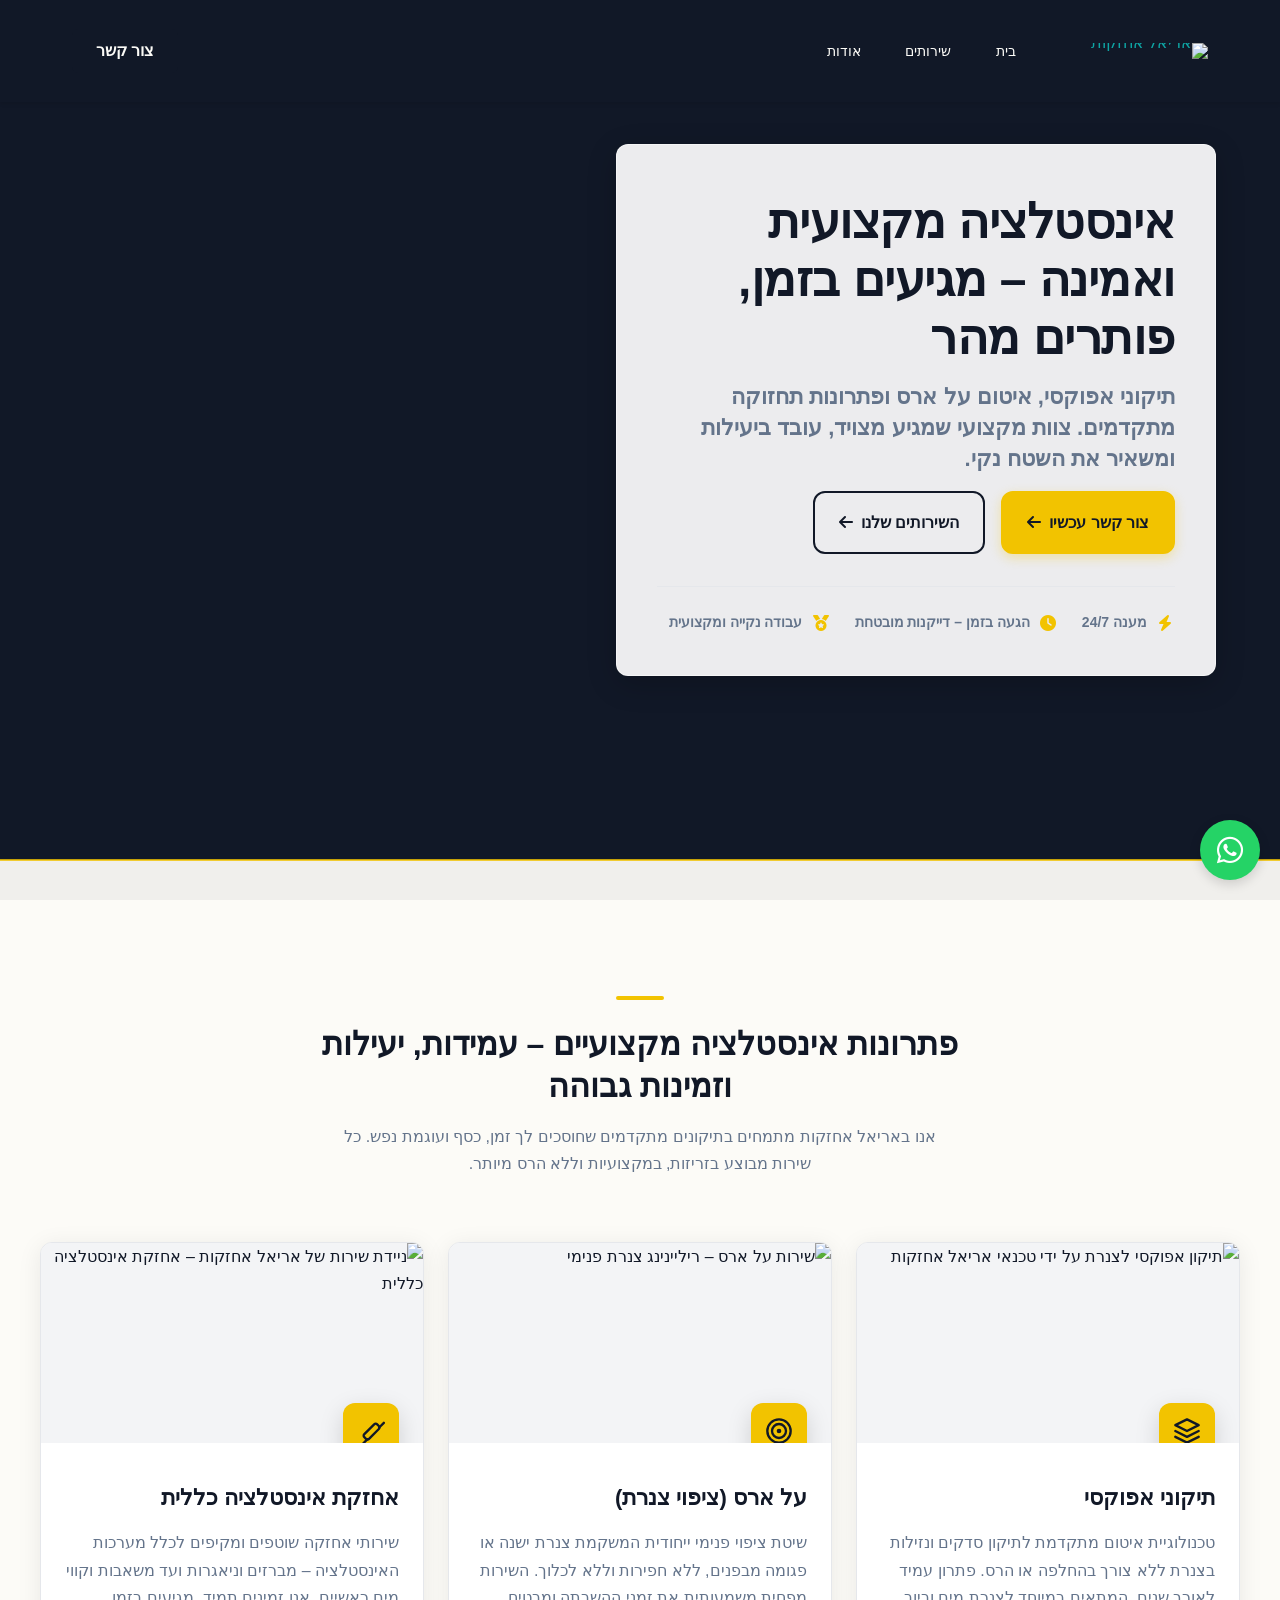
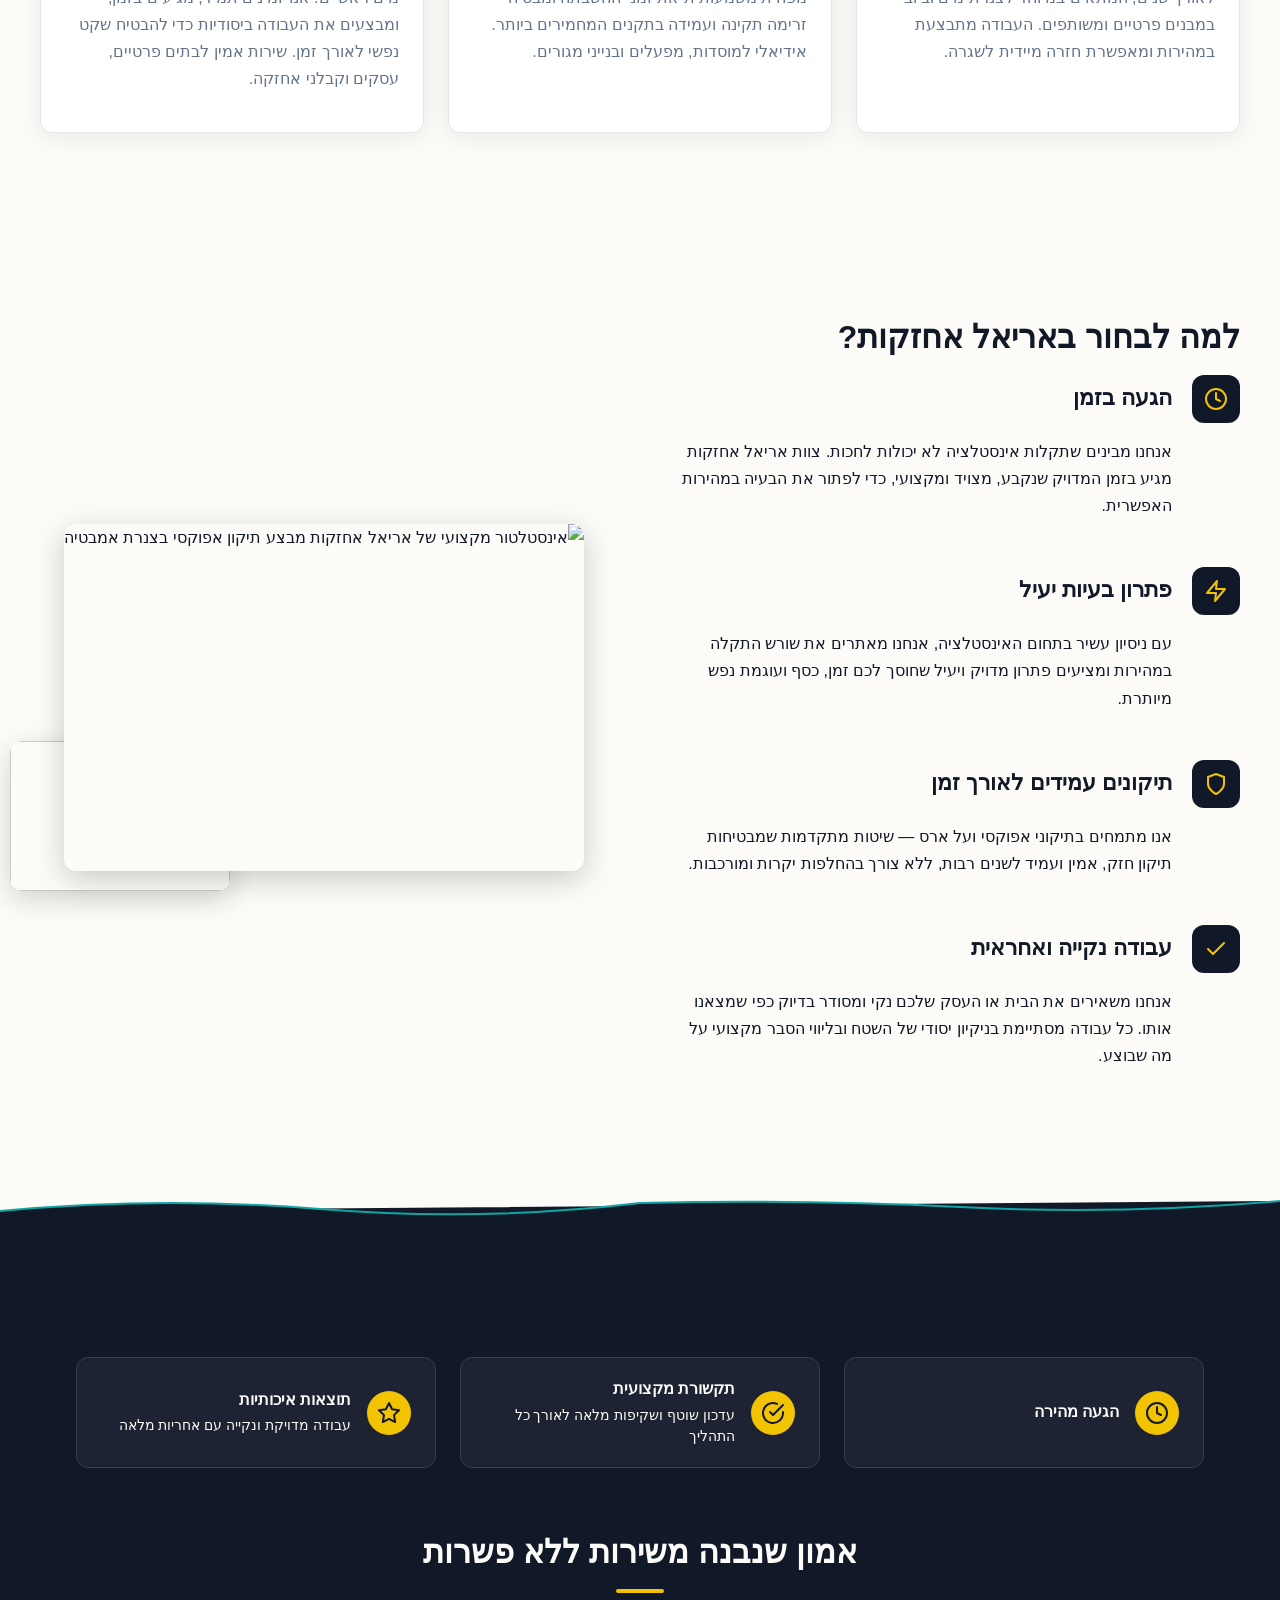
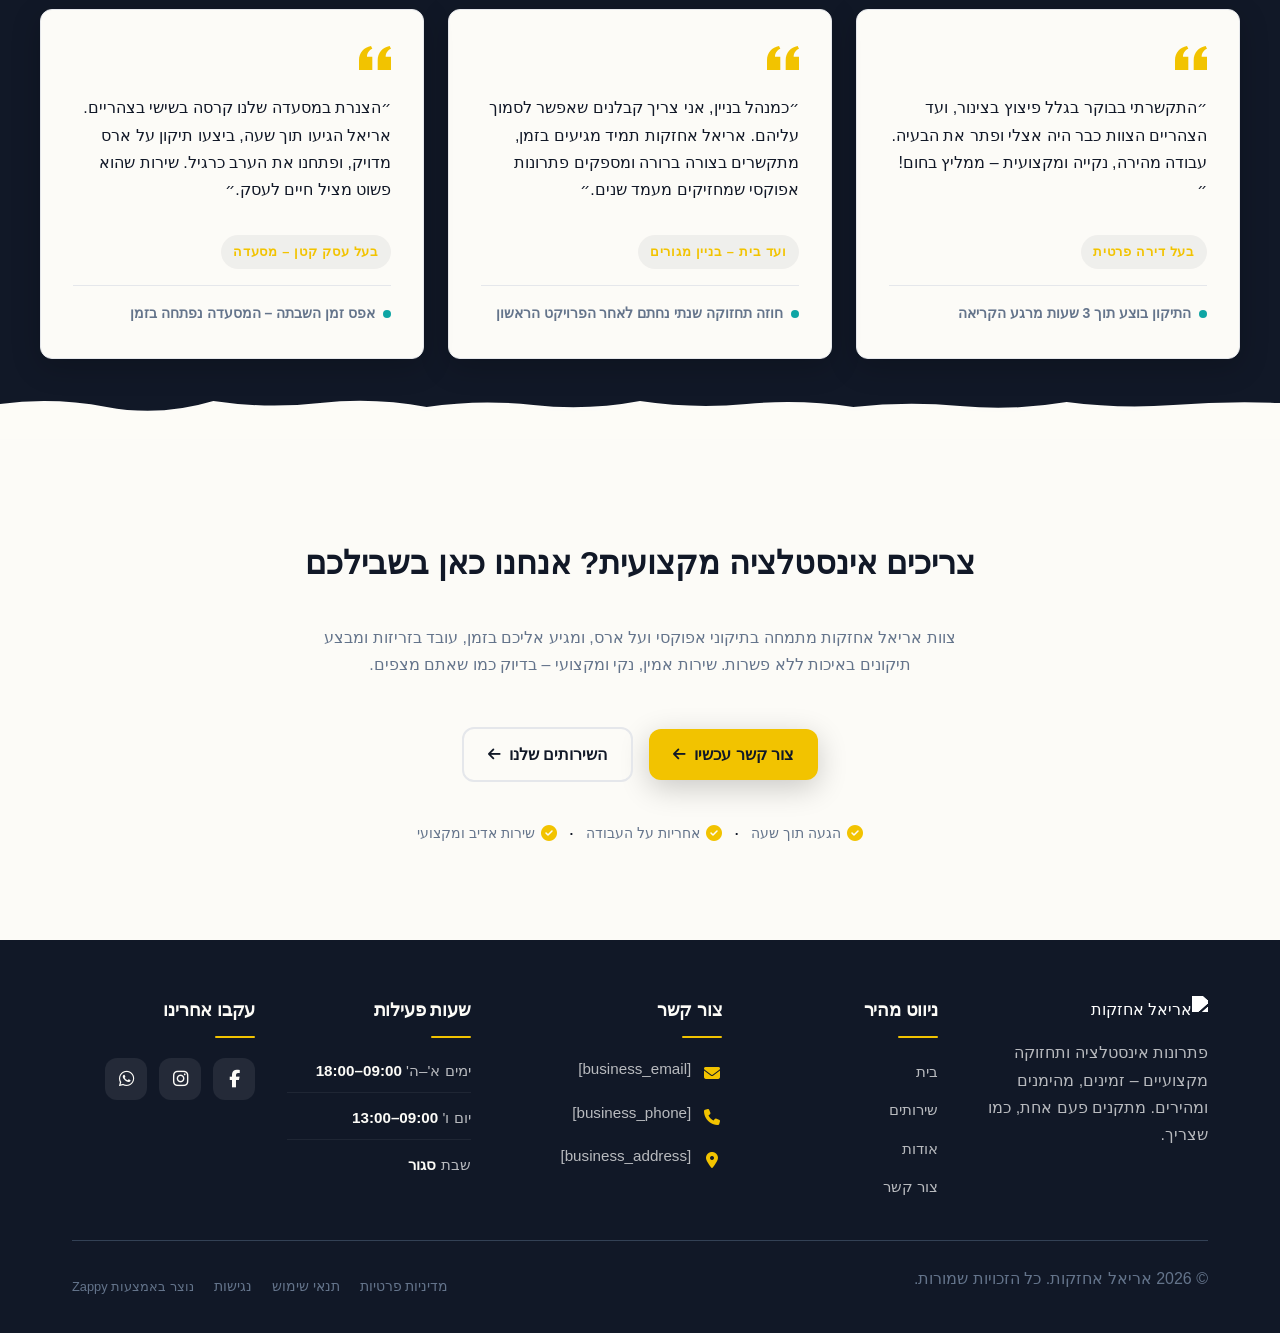
==== commit 1f4f56d8: "Incremental sync: 1 page(s) — update_text" ====
--- a/public/index.html
+++ b/public/index.html
@@ -1 +1 @@
-<!doctype html><html dir="rtl" lang="he"><head><meta charset="UTF-8"><meta content="width=device-width,initial-scale=1" name="viewport"><meta content="index, follow" name="robots"><title>אינסטלציה מקצועית שפותרת בעיות מהשורש — אריאל אחזקות</title><meta content="מחפשים שירותי אינסטלציה ואחזקה אמינים? צוות אריאל אחזקות מתמחה בתיקוני אפוקסי ועל ארס, עם דגש על יעילות, איכות ועמידה בזמנים. התקשרו עוד היום לשירות מהיר ומקצועי." name="description"><meta content="plumbing maintenance near me, שירותי אינסטלציה, תיקוני אפוקסי, על ארס, אינסטלציה מקצועית" name="keywords"><link href="/assets/favicon.ico" rel="icon" type="image/x-icon"><link href="/assets/favicon-16x16.png" rel="icon" type="image/png" sizes="16x16"><link href="/assets/favicon-32x32.png" rel="icon" type="image/png" sizes="32x32"><link href="/assets/favicon-48x48.png" rel="icon" type="image/png" sizes="48x48"><link href="/assets/favicon-192x192.png" rel="icon" type="image/png" sizes="192x192"><link href="/assets/favicon-512x512.png" rel="icon" type="image/png" sizes="512x512"><link href="/assets/apple-touch-icon.png" rel="apple-touch-icon"><script>!function(){"use strict";var t="31af400e-9008-47f7-9ae1-f9d5d82d44a1",e="https://api.zappy5.com/api/analytics/track",a=18e5,n=2592e6,o=!0,i=!0,r=!0;var s=function(){var e="zappy_visitor_"+t,a=null;try{if(a=localStorage.getItem(e)){var o=JSON.parse(a),i=Date.now();if(i-o.created<n)return o.lastSeen=i,localStorage.setItem(e,JSON.stringify(o)),o.id}}catch(t){console.warn("Zappy Analytics: LocalStorage not available")}var r="zv_"+Date.now()+"_"+Math.random().toString(36).substr(2,9);try{localStorage.setItem(e,JSON.stringify({id:r,created:Date.now(),lastSeen:Date.now()}))}catch(t){}return r}(),c=function(){var e="zappy_session_"+t,n=null;try{if(n=sessionStorage.getItem(e)){var o=JSON.parse(n),i=Date.now();if(i-o.timestamp<a)return o.timestamp=i,sessionStorage.setItem(e,JSON.stringify(o)),o.id}}catch(t){console.warn("Zappy Analytics: SessionStorage not available")}var r="zs_"+Date.now()+"_"+Math.random().toString(36).substr(2,9);try{sessionStorage.setItem(e,JSON.stringify({id:r,timestamp:Date.now()}))}catch(t){}return r}();function l(a,n){n=n||{};var o={website_id:t,event_type:a,page_path:window.location.pathname,referrer:document.referrer||"direct",visitor_id:s,session_id:c,metadata:n};if(navigator.sendBeacon){var i=new Blob([JSON.stringify(o)],{type:"application/json"});navigator.sendBeacon(e,i)}else fetch(e,{method:"POST",headers:{"Content-Type":"application/json"},body:JSON.stringify(o),keepalive:!0}).catch(function(t){console.warn("Zappy Analytics: Failed to track event",t)})}o&&l("pageview",{title:document.title,url:window.location.href}),i&&document.addEventListener("click",function(t){var e=t.target;if("BUTTON"===e.tagName||e.closest("button")){var a="BUTTON"===e.tagName?e:e.closest("button");l("click",{element:"button",text:a.textContent.trim().substring(0,100),id:a.id||null,class:a.className||null})}else if("A"===e.tagName||e.closest("a")){var n="A"===e.tagName?e:e.closest("a");l("navigation",{element:"link",text:n.textContent.trim().substring(0,100),href:n.href,external:n.hostname!==window.location.hostname})}},!0),r&&document.addEventListener("submit",function(t){var e=t.target;l("form_submit",{form_id:e.id||null,form_name:e.name||null,form_action:e.action||null,form_method:e.method||"GET"})},!0);var d=Date.now();window.addEventListener("beforeunload",function(){l("page_unload",{time_on_page:Math.floor((Date.now()-d)/1e3),page_path:window.location.pathname})}),window.zappyAnalytics={track:l,getVisitorId:function(){return s},getSessionId:function(){return c}}}()</script><meta content="אינסטלציה מקצועית שפותרת בעיות מהשורש — אריאל אחזקות" property="og:title"><meta content="מחפשים שירותי אינסטלציה ואחזקה אמינים? צוות אריאל אחזקות מתמחה בתיקוני אפוקסי ועל ארס, עם דגש על יעילות, איכות ועמידה בזמנים. התקשרו עוד היום לשירות מהיר ומקצועי." property="og:description"><meta content="summary_large_image" name="twitter:card"><meta content="אינסטלציה מקצועית שפותרת בעיות מהשורש — אריאל אחזקות" name="twitter:title"><meta content="מחפשים שירותי אינסטלציה ואחזקה אמינים? צוות אריאל אחזקות מתמחה בתיקוני אפוקסי ועל ארס, עם דגש על יעילות, איכות ועמידה בזמנים. התקשרו עוד היום לשירות מהיר ומקצועי." name="twitter:description"><meta content="website" property="og:type"><meta content="he_IL" property="og:locale"><link href="https://cdnjs.cloudflare.com/ajax/libs/font-awesome/6.4.0/css/all.min.css" rel="stylesheet"><style>.skip-link{position:absolute;top:0;left:0;transform:translateY(-200%);padding:12px 18px;background:var(--bg-dark,#1a1a1a);color:var(--text-light,#fff);font-weight:600;border-radius:0 0 8px 0;z-index:10000}.skip-link:focus{transform:none;outline:2px solid var(--ring,#fff);outline-offset:2px}:focus-visible{outline:2px solid var(--ring,currentColor);outline-offset:3px}</style><link href="/assets/favicon.ico" rel="icon" type="image/x-icon"><link href="/assets/favicon-16x16.png" rel="icon" type="image/png" sizes="16x16"><link href="/assets/favicon-32x32.png" rel="icon" type="image/png" sizes="32x32"><link href="/assets/favicon-48x48.png" rel="icon" type="image/png" sizes="48x48"><link href="/assets/favicon-192x192.png" rel="icon" type="image/png" sizes="192x192"><link href="/assets/favicon-512x512.png" rel="icon" type="image/png" sizes="512x512"><link href="/assets/apple-touch-icon.png" rel="apple-touch-icon"><link href="https://cdn.jsdelivr.net/npm/vanilla-cookieconsent@3/dist/cookieconsent.css" rel="stylesheet"><script src="https://cdn.jsdelivr.net/npm/vanilla-cookieconsent@3/dist/cookieconsent.umd.js"></script><script src="https://cdn.jsdelivr.net/gh/mickidum/acc_toolbar/acctoolbar/acctoolbar.min.js"></script><link href="/styles.css" rel="stylesheet"><script>window.ZAPPY_WEBSITE_ID="31af400e-9008-47f7-9ae1-f9d5d82d44a1",window.ZAPPY_API_BASE="https://api.zappy5.com"</script><style id="zappy-dropdown-submenu-styles">#navMenu li:has(.sub-menu),.nav-menu li:has(.sub-menu),.navbar li:has(.sub-menu),nav li:has(.sub-menu){position:relative}#navMenu .sub-menu,.nav-menu .sub-menu,.navbar .sub-menu,nav .sub-menu{display:block!important;position:absolute!important;top:100%;left:0;min-width:220px;background:#fff;border-radius:8px;box-shadow:0 8px 25px rgba(0,0,0,.15);padding:8px 0;opacity:0;visibility:hidden;transform:translateY(10px);transition:all .3s ease;z-index:1000;list-style:none;pointer-events:none}#navMenu li:hover>.sub-menu,.nav-menu li:hover>.sub-menu,.navbar li:hover>.sub-menu,nav li:hover>.sub-menu{opacity:1!important;visibility:visible!important;transform:translateY(0)!important;pointer-events:auto!important}.sub-menu li{list-style:none;margin:0;padding:0}.sub-menu a{display:block!important;padding:10px 16px!important;color:var(--text-dark,#333)!important;font-weight:500;text-decoration:none;white-space:nowrap;transition:background-color .2s}.sub-menu .zappy-nav-child>a{padding-left:28px!important;font-size:.9em!important;opacity:.85!important}[dir=rtl] .sub-menu .zappy-nav-child>a,html[lang=ar] .sub-menu .zappy-nav-child>a,html[lang=he] .sub-menu .zappy-nav-child>a{padding-left:10px!important;padding-right:28px!important}.sub-menu .zappy-nav-parent>a{font-weight:600!important}.sub-menu a:hover{background-color:#f5f5f5}[dir=rtl] .nav-menu .sub-menu,[dir=rtl] .navbar .sub-menu,[dir=rtl] nav .sub-menu,html[lang=ar] .nav-menu .sub-menu,html[lang=ar] .navbar .sub-menu,html[lang=ar] nav .sub-menu,html[lang=he] .nav-menu .sub-menu,html[lang=he] .navbar .sub-menu,html[lang=he] nav .sub-menu{left:auto!important;right:0!important}.sub-menu:empty,.sub-menu:not(:has(li)):not(:has(> a)),.sub-menu:not(:has(li:not(.zappy-hidden-menu-item))):not(:has(> a)){display:none!important;opacity:0!important;visibility:hidden!important;pointer-events:none!important}li:has(.menu-group-title):hover>.sub-menu{opacity:1!important;visibility:visible!important;transform:translateY(0)!important;pointer-events:auto!important}#navMenu>li>.menu-group-title,.nav-menu>li>.menu-group-title{display:inline-block;padding:.5rem 1rem;cursor:default;user-select:none}@media (max-width:768px){#navMenu .sub-menu,.nav-menu .sub-menu,.navbar .sub-menu,nav .sub-menu{position:static!important;transform:none!important;box-shadow:none!important;background:0 0!important;max-height:0;overflow:hidden;opacity:0;visibility:hidden;transition:max-height .3s ease,opacity .3s ease;padding:0!important;border-radius:0!important}#navMenu .sub-menu.mobile-expanded,.nav-menu .sub-menu.mobile-expanded,.navbar .sub-menu.mobile-expanded{max-height:none!important;overflow-y:visible!important;opacity:1!important;visibility:visible!important;padding:8px 0 8px 16px!important}[dir=rtl] .sub-menu.mobile-expanded,html[lang=he] .sub-menu.mobile-expanded{padding:8px 16px 8px 0!important}#navMenu li:hover>.sub-menu,.nav-menu li:hover>.sub-menu,.navbar li:hover>.sub-menu,nav li:hover>.sub-menu{opacity:0;visibility:hidden;pointer-events:none}#navMenu li>.sub-menu.mobile-expanded,.nav-menu li>.sub-menu.mobile-expanded,.navbar li>.sub-menu.mobile-expanded,nav li>.sub-menu.mobile-expanded{opacity:1!important;visibility:visible!important;pointer-events:auto!important}#navMenu li:has(.sub-menu),.nav-menu li:has(.sub-menu),.navbar li:has(.sub-menu),nav li:has(.sub-menu){display:flex!important;flex-wrap:wrap!important;align-items:center!important;position:relative!important;min-height:44px!important}#navMenu li:has(.sub-menu)>a,.nav-menu li:has(.sub-menu)>a,.navbar li:has(.sub-menu)>a,nav li:has(.sub-menu)>a{flex:1!important;min-width:0!important}#navMenu li:has(.sub-menu)>.menu-group-title,.nav-menu li:has(.sub-menu)>.menu-group-title,.navbar li:has(.sub-menu)>.menu-group-title,nav li:has(.sub-menu)>.menu-group-title{flex:1!important;min-width:0!important;padding:0!important;line-height:inherit!important}#navMenu li:has(.sub-menu)>.sub-menu,.nav-menu li:has(.sub-menu)>.sub-menu,.navbar li:has(.sub-menu)>.sub-menu,nav li:has(.sub-menu)>.sub-menu{flex-basis:100%!important;width:100%!important}#navMenu li:has(.sub-menu)>a [class*=arrow],#navMenu li:has(.sub-menu)>a [class*=chevron],.nav-menu li:has(.sub-menu)>a .fa-angle-down,.nav-menu li:has(.sub-menu)>a .fa-chevron-down,.nav-menu li:has(.sub-menu)>a [class*=arrow],.nav-menu li:has(.sub-menu)>a [class*=chevron],nav li:has(.sub-menu)>a [class*=arrow],nav li:has(.sub-menu)>a [class*=chevron]{display:none!important;visibility:hidden!important}.mobile-submenu-toggle{display:flex!important;align-items:center!important;justify-content:center!important;width:44px!important;height:auto!important;background:0 0!important;border:none!important;cursor:pointer!important;color:var(--text-light)!important;position:static!important;flex-shrink:0!important;align-self:stretch!important;z-index:2!important;padding:0!important;margin:0!important}.mobile-submenu-toggle::after{content:''!important;width:0!important;height:0!important;border-left:6px solid transparent!important;border-right:6px solid transparent!important;border-top:7px solid currentColor!important;transition:transform .3s ease!important}.mobile-submenu-toggle.expanded::after{transform:rotate(180deg)!important}.sub-menu a{padding:10px 0!important;display:block!important;color:var(--text-light)!important;white-space:normal!important}.sub-menu .zappy-nav-child>a{padding-left:28px!important;font-size:.9em!important;opacity:.85!important}[dir=rtl] .sub-menu .zappy-nav-child>a,html[lang=ar] .sub-menu .zappy-nav-child>a,html[lang=he] .sub-menu .zappy-nav-child>a{padding-left:0!important;padding-right:28px!important}.sub-menu .zappy-nav-parent>a{font-weight:600!important}#navMenu.active,.nav-menu.active{max-width:100vw!important;overflow-x:hidden!important;box-sizing:border-box!important}.navbar .sub-menu li a,.zappy-products-dropdown .sub-menu a,nav.navbar .sub-menu li a{color:var(--text-light)!important}}@media (min-width:769px){.mobile-submenu-toggle{display:none!important}}</style><style id="zappy-widget-visibility">html[dir=rtl] .whatsapp-float{right:20px!important;left:auto!important}html:not([dir]) .whatsapp-float,html[dir=ltr] .whatsapp-float{left:20px!important;right:auto!important}html[dir=rtl] #mic-access-tool-general-button,html[dir=rtl] #mic-init-access-tool #mic-access-tool-general-button,html[dir=rtl] #mic-init-access-tool .mic-access-tool-general-button,html[dir=rtl] ._access-icon,html[dir=rtl] .mic-access-tool-general-button{left:20px!important;right:auto!important}html:not([dir]) #mic-access-tool-general-button,html:not([dir]) #mic-init-access-tool #mic-access-tool-general-button,html:not([dir]) #mic-init-access-tool .mic-access-tool-general-button,html:not([dir]) ._access-icon,html:not([dir]) .mic-access-tool-general-button,html[dir=ltr] #mic-access-tool-general-button,html[dir=ltr] #mic-init-access-tool #mic-access-tool-general-button,html[dir=ltr] #mic-init-access-tool .mic-access-tool-general-button,html[dir=ltr] ._access-icon,html[dir=ltr] .mic-access-tool-general-button{right:20px!important;left:auto!important}@media (max-width:768px){.whatsapp-float{display:flex!important}}@media (min-width:769px){.whatsapp-float{display:flex!important}}@media (max-width:768px){#mic-access-tool-general-button,#mic-init-access-tool #mic-access-tool-general-button,#mic-init-access-tool .mic-access-tool-general-button,._access-icon,.mic-access-tool-general-button{display:flex!important;visibility:visible!important;opacity:1!important;pointer-events:auto!important}#mic-access-tool-box.opened-mic-access-tool,#mic-init-access-tool #mic-access-tool-box.opened-mic-access-tool,.mic-access-tool-box.opened-mic-access-tool{visibility:visible!important;opacity:1!important;pointer-events:auto!important}}@media (min-width:769px){#mic-access-tool-general-button,#mic-init-access-tool #mic-access-tool-general-button,#mic-init-access-tool .mic-access-tool-general-button,._access-icon,.mic-access-tool-general-button{display:flex!important;visibility:visible!important;opacity:1!important;pointer-events:auto!important}#mic-access-tool-box.opened-mic-access-tool,#mic-init-access-tool #mic-access-tool-box.opened-mic-access-tool,.mic-access-tool-box.opened-mic-access-tool{visibility:visible!important;opacity:1!important;pointer-events:auto!important}}</style></head><body><a href="#main" class="skip-link">דלג לתוכן הראשי</a><nav class="navbar"><button aria-label="Menu" class="mobile-toggle" id="mobileToggle"><svg viewBox="0 0 24 24" fill="none" height="24" width="24" class="hamburger-icon"><path d="M3 12h18M3 6h18M3 18h18" stroke="currentColor" stroke-width="2" stroke-linecap="round"></path></svg> <svg viewBox="0 0 24 24" fill="none" height="24" width="24" class="close-icon" style="display:none"><path d="M18 6L6 18M6 6l12 12" stroke="currentColor" stroke-width="2" stroke-linecap="round"></path></svg></button> <button aria-label="Call" class="phone-header-btn" data-phone="[business_phone]"><svg viewBox="0 0 24 24" fill="currentColor" height="20" width="20"><path d="M22 16.92v3a2 2 0 0 1-2.18 2 19.79 19.79 0 0 1-8.63-3.07 19.5 19.5 0 0 1-6-6 19.79 19.79 0 0 1-3.07-8.67A2 2 0 0 1 4.11 2h3a2 2 0 0 1 2 1.72 12.84 12.84 0 0 0 .7 2.81 2 2 0 0 1-.45 2.11L8.09 9.91a16 16 0 0 0 6 6l1.27-1.27a2 2 0 0 1 2.11-.45 12.84 12.84 0 0 0 2.81.7A2 2 0 0 1 22 16.92z"></path></svg></button><div class="nav-container"><div class="nav-right-group"><div class="nav-brand"><a href="/" class="logo-link"><img alt="אריאל אחזקות" src="/assets/site-----image-1.webp" class="logo"></a></div><ul class="nav-menu" id="navMenu"><li><a href="/">בית</a></li><li><a href="/services">שירותים</a></li><li><a href="/about">אודות</a></li></ul></div><div class="nav-cta-container"><a href="/contact" class="nav-cta-btn">צור קשר</a></div></div></nav><script>window.addEventListener("load",function(){const e=document.querySelector(".navbar, nav, header");if(!e)return void console.log("[Navbar] Navbar element not found");let t=document.getElementById("mobileToggle")||document.querySelector(".mobile-toggle")||document.querySelector(".hamburger")||document.querySelector(".hamburger-menu")||document.querySelector(".menu-toggle")||document.querySelector(".burger-menu")||document.querySelector('[aria-label="Menu"]')||document.querySelector('[aria-label="תפריט"]');const n=document.querySelector(".phone-header-btn"),o=window.getComputedStyle(e);let r=o.backgroundColor;if(console.log("[Navbar] Initial navbar background:",r),"transparent"===r||"rgba(0, 0, 0, 0)"===r||r.startsWith("rgba")&&r.includes(", 0)")){const e=o.backgroundImage;if(e&&"none"!==e)console.log("[Navbar] Navbar has background image/gradient, using dark text"),r="rgb(240, 240, 240)";else{const e=window.getComputedStyle(document.body).backgroundColor;console.log("[Navbar] Navbar transparent, using body background:",e),r=e}}const a=r.match(/\d+/g);if(a&&a.length>=3){const e=(.299*parseInt(a[0])+.587*parseInt(a[1])+.114*parseInt(a[2]))/255;console.log("[Navbar] Mobile button colors preserved from Claude CSS (luminance:",e.toFixed(2)+")");const o=document.createElement("style");o.id="zappy-mobile-nav-fix";document.documentElement.lang;document.documentElement.dir,o.textContent='\n        /* Hide mobile buttons on desktop, show only on mobile */\n        @media (min-width: 769px) {\n          .mobile-toggle,\n          .phone-header-btn {\n            display: none !important;\n          }\n        }\n        \n        /* Show and position mobile buttons correctly on mobile */\n        @media (max-width: 768px) {\n          .navbar,\n          nav.navbar {\n            min-height: 70px !important;\n          }\n\n          .mobile-toggle,\n          .phone-header-btn {\n            position: absolute !important;\n            top: 0 !important;\n            bottom: 0 !important;\n            margin-top: auto !important;\n            margin-bottom: auto !important;\n            transform: none !important;\n            z-index: 1001 !important;\n            display: flex !important;\n            align-items: center !important;\n            justify-content: center !important;\n            width: 36px !important;\n            height: 36px !important;\n            border-radius: 50% !important;\n            border: none !important;\n            cursor: pointer !important;\n            padding: 6px !important;\n            background: none !important;\n            color: var(--nav-text, var(--text-light)) !important;\n            touch-action: manipulation !important;\n            -webkit-tap-highlight-color: transparent !important;\n          }\n\n          html[data-zappy-site-type="ecommerce"] .phone-header-btn,\n          body[data-zappy-site-type="ecommerce"] .phone-header-btn,\n          html[data-zappy-site-type="ecommerce"] header .phone-header-btn,\n          html[data-zappy-site-type="ecommerce"] nav .phone-header-btn {\n            display: none !important;\n            visibility: hidden !important;\n            width: 0 !important;\n            height: 0 !important;\n            min-width: 0 !important;\n            overflow: hidden !important;\n          }\n          \n          /* LTR positioning (default): hamburger LEFT, phone RIGHT */\n          html:not([dir="rtl"]):not([lang="he"]):not([lang="ar"]) .mobile-toggle,\n          html[dir="ltr"] .mobile-toggle {\n            left: 12px !important;\n            right: auto !important;\n          }\n          html:not([dir="rtl"]):not([lang="he"]):not([lang="ar"]) .phone-header-btn,\n          html[dir="ltr"] .phone-header-btn {\n            right: 12px !important;\n            left: auto !important;\n          }\n          \n          /* RTL positioning: hamburger RIGHT, phone LEFT */\n          html[dir="rtl"] .mobile-toggle,\n          html[lang="he"] .mobile-toggle,\n          html[lang="ar"] .mobile-toggle {\n            right: 12px !important;\n            left: auto !important;\n          }\n          html[dir="rtl"] .phone-header-btn,\n          html[lang="he"] .phone-header-btn,\n          html[lang="ar"] .phone-header-btn {\n            left: 12px !important;\n            right: auto !important;\n          }\n          \n          /* CRITICAL: Ensure nav-container has min-height on mobile */\n          /* All children are positioned absolutely/fixed on mobile, so height:auto collapses to 0 */\n          .nav-container {\n            min-height: 70px !important;\n            position: relative !important;\n          }\n          \n          /* Ensure SVG icons are properly sized and inherit color */\n          .mobile-toggle svg,\n          .phone-header-btn svg {\n            width: 24px !important;\n            height: 24px !important;\n            /* Don\'t force display - let JavaScript control hamburger/close toggle */\n          }\n          \n          /* Reset nav-cta-container on mobile - remove desktop box-shadow/padding */\n          /* that creates a visible ghost box when CTA button is hidden */\n          .nav-cta-container {\n            box-shadow: none !important;\n            padding: 0 !important;\n          }\n          \n          /* Hide nav-cta-container entirely on mobile when there\'s no lang-switcher */\n          /* (only the CTA button is inside, and it\'s hidden on mobile) */\n          .nav-cta-container:not(:has(.lang-switcher)) {\n            display: none !important;\n          }\n          \n          /* CRITICAL: Prevent hero image fade gradient from bleeding over headline text */\n          /* The .image-fade-gradient has bottom: -30px (extends below parent) */\n          /* On mobile stacked layout, this overlaps the h1 text below the image */\n          .hero-image-column {\n            overflow: hidden !important;\n          }\n          .image-fade-gradient {\n            bottom: 0 !important;\n          }\n          \n          /* Hide desktop language switcher on mobile - hamburger menu handles it */\n          /* High specificity to override stored CSS */\n          .lang-switcher,\n          .nav-cta-container .lang-switcher,\n          .nav-container .lang-switcher,\n          .navbar .lang-switcher,\n          .navbar .nav-cta-container .lang-switcher {\n            display: none !important;\n          }\n        }\n      ';const r=document.getElementById("zappy-mobile-nav-fix");r&&r.remove(),document.head.appendChild(o),console.log("[Navbar] Critical CSS injected for mobile nav positioning");const i=window.innerWidth<=768;if(t){const e=t.querySelector(".hamburger-icon"),n=t.querySelector(".close-icon");e&&(e.style.setProperty("width","24px","important"),e.style.setProperty("height","24px","important"),e.style.setProperty("display","block","important")),n&&(n.style.setProperty("width","24px","important"),n.style.setProperty("height","24px","important"),n.style.setProperty("display","none","important")),i?(t.style.setProperty("position","absolute","important"),t.style.setProperty("top","0","important"),t.style.setProperty("bottom","0","important"),t.style.setProperty("margin-top","auto","important"),t.style.setProperty("margin-bottom","auto","important"),t.style.setProperty("transform","none","important"),t.style.setProperty("z-index","1001","important"),t.style.removeProperty("left"),t.style.removeProperty("right"),console.log("[Navbar] Mobile toggle positioning applied (mobile viewport)")):(t.style.removeProperty("position"),t.style.removeProperty("top"),t.style.removeProperty("transform"),t.style.removeProperty("z-index"),t.style.removeProperty("left"),t.style.removeProperty("right"),console.log("[Navbar] Desktop viewport - cleared mobile toggle inline positioning"))}if(n){const e=n.querySelector("svg");e&&(e.style.width="24px",e.style.height="24px",e.setAttribute("width","24"),e.setAttribute("height","24")),i?(n.style.setProperty("position","absolute","important"),n.style.setProperty("top","0","important"),n.style.setProperty("bottom","0","important"),n.style.setProperty("margin-top","auto","important"),n.style.setProperty("margin-bottom","auto","important"),n.style.setProperty("transform","none","important"),n.style.setProperty("z-index","1001","important"),n.style.removeProperty("left"),n.style.removeProperty("right"),console.log("[Navbar] Phone button positioning applied (mobile viewport)")):(n.style.removeProperty("position"),n.style.removeProperty("top"),n.style.removeProperty("transform"),n.style.removeProperty("z-index"),n.style.removeProperty("left"),n.style.removeProperty("right"),console.log("[Navbar] Desktop viewport - cleared phone button inline positioning"))}}else console.log("[Navbar] Could not parse background color:",r);t=document.getElementById("mobileToggle")||document.querySelector(".mobile-toggle")||document.querySelector(".hamburger")||document.querySelector(".hamburger-menu")||document.querySelector(".menu-toggle")||document.querySelector(".burger-menu")||document.querySelector('[aria-label="Menu"]')||document.querySelector('[aria-label="תפריט"]');const i=document.getElementById("navMenu")||document.querySelector(".nav-menu")||document.querySelector(".nav-links")||document.querySelector("nav ul:not(.submenu)");if(!t||!i)return void console.log("[Navbar] Mobile toggle or menu not found:",{toggle:!!t,menu:!!i});i.id||(i.id="navMenu"),console.log("[Navbar] Initializing mobile menu...");const l=t.cloneNode(!0);t.parentNode.replaceChild(l,t);var s=0;function p(e){var t=Date.now();t-s<300||(s=t,function(e){e.preventDefault(),e.stopPropagation();const t=l.querySelector(".hamburger-icon"),n=l.querySelector(".close-icon");i.classList.contains("active")?(i.classList.remove("active"),t&&t.style.setProperty("display","block","important"),n&&n.style.setProperty("display","none","important"),document.body.style.overflow="",console.log("[Navbar] Menu closed")):(i.classList.add("active"),t&&t.style.setProperty("display","none","important"),n&&n.style.setProperty("display","block","important"),document.body.style.overflow="hidden",console.log("[Navbar] Menu opened"))}(e))}l.addEventListener("click",p),l.addEventListener("touchend",p),i.querySelectorAll("a").forEach(function(e){e.addEventListener("click",function(){if("#"===this.getAttribute("href"))return;const e=l.querySelector(".hamburger-icon"),t=l.querySelector(".close-icon");i.classList.remove("active"),e&&e.style.setProperty("display","block","important"),t&&t.style.setProperty("display","none","important"),document.body.style.overflow="",console.log("[Navbar] Menu closed (link clicked)")})});var m=i.querySelectorAll(".dropdown-toggle");m.forEach(function(e){e.addEventListener("click",function(e){e.preventDefault(),e.stopPropagation();var t=this.closest(".nav-dropdown");t&&(t.parentNode.querySelectorAll(".nav-dropdown.open").forEach(function(e){e!==t&&e.classList.remove("open")}),t.classList.toggle("open"),console.log("[Navbar] Dropdown toggled:",t.classList.contains("open")?"open":"closed"))})}),document.addEventListener("click",function(e){e.target.closest(".nav-dropdown")||document.querySelectorAll(".nav-dropdown.open").forEach(function(e){e.classList.remove("open")})}),console.log("[Navbar] Dropdown handlers initialized for "+m.length+" dropdowns"),n&&n.addEventListener("click",function(){const e=document.querySelectorAll('a[href^="tel:"]'),t=e.length>0?e[0].getAttribute("href").replace("tel:",""):"[business_phone]";window.location.href="tel:"+t,console.log("[Navbar] Phone button clicked")}),console.log("[Navbar] Mobile menu initialized successfully")})</script><main id="main"><section class="index-hero-section" data-band-index="0" data-layout-spec="בית-hero" data-hero-type="fullscreen-scrim"><div class="index-hero-section__bg-wrapper"><img alt="שירותי אינסטלציה מקצועיים - אריאל אחזקות" src="/assets/site-index-hero-image-1.webp" data-context="Professional plumber in branded workwear inspecting copper piping and epoxy repair equipment in a bright, modern industrial-residential utility room. The scene conveys trust, technical competence, and cleanliness." data-placeholder="index-hero-image-1" height="600" loading="eager" width="1200" class="index-hero-section__bg-image" data-hero-bg="true" fetchpriority="high"><div class="index-hero-section__scrim" aria-hidden="true"></div></div><div class="index-hero-section__content"><div class="index-hero-section__card"><h1 class="index-hero-section__headline">אינסטלציה מקצועית ואמינה – מגיעים בזמן, פותרים מהר</h1><h3 class="index-hero-section__subtitle">תיקוני אפוקסי, איטום על ארס ופתרונות תחזוקה מתקדמים. צוות מקצועי שמגיע מצויד, עובד ביעילות ומשאיר את השטח נקי.</h3><div class="index-hero-section__cta-group"><a href="/contact" class="index-hero-section__btn index-hero-section__btn--primary">צור קשר עכשיו <i class="fas fa-arrow-left" aria-hidden="true"></i> </a><a href="/services" class="index-hero-section__btn index-hero-section__btn--secondary">השירותים שלנו <i class="fas fa-arrow-left" aria-hidden="true"></i></a></div><div class="index-hero-section__trust-line"><div class="index-hero-section__trust-item"><i class="fas fa-bolt" aria-hidden="true"></i> <span>מענה מהיר תוך 30 דקות</span></div><div class="index-hero-section__trust-item"><i class="fas fa-clock" aria-hidden="true"></i> <span>הגעה בזמן – דייקנות מובטחת</span></div><div class="index-hero-section__trust-item"><i class="fas fa-medal" aria-hidden="true"></i> <span>עבודה נקייה ומקצועית</span></div></div></div></div><div class="index-hero-section__divider-wrapper" aria-hidden="true"><svg viewBox="0 0 1200 80" xmlns="http://www.w3.org/2000/svg" aria-hidden="true" data-no-icon-edit="true" preserveAspectRatio="none"><path d="M0,80 L0,40 L1200,40 L1200,80 Z" fill="var(--bg-light)" opacity="0.95"></path><line opacity="0.8" stroke="var(--secondary)" stroke-width="2" vector-effect="non-scaling-stroke" x1="0" x2="1200" y1="40" y2="40"></line></svg></div></section><section class="index-services-section" data-band-index="1" data-layout-spec="בית-services" dir="rtl"><div class="index-services-section__container"><div class="index-services-section__intro"><span class="index-services-section__accent-bar" aria-hidden="true"></span><h2 class="index-services-section__title">פתרונות אינסטלציה מקצועיים – עמידות, יעילות וזמינות גבוהה</h2><p class="index-services-section__subtitle">אנו באריאל אחזקות מתמחים בתיקונים מתקדמים שחוסכים לך זמן, כסף ועוגמת נפש. כל שירות מבוצע בזריזות, במקצועיות וללא הרס מיותר.</p></div><div class="index-services-section__grid"><article class="index-services-card"><div class="index-services-card__media"><img alt="תיקון אפוקסי לצנרת על ידי טכנאי אריאל אחזקות" src="/assets/site-index-services-image-1.webp" data-context="Close-up of a professional plumber applying epoxy sealant to a cracked pipe, wearing yellow and black branded gloves, clean and modern work environment" data-placeholder="index-services-image-1" height="400" loading="lazy" width="600" decoding="async"><div class="index-services-card__icon-wrapper"><svg viewBox="0 0 24 24" fill="none" data-element-type="icon" data-icon-type="svg" height="32" width="32" xmlns="http://www.w3.org/2000/svg"><path d="M12 2L2 7L12 12L22 7L12 2Z" stroke="currentColor" stroke-width="2" stroke-linecap="round" stroke-linejoin="round"></path><path d="M2 17L12 22L22 17" stroke="currentColor" stroke-width="2" stroke-linecap="round" stroke-linejoin="round"></path><path d="M2 12L12 17L22 12" stroke="currentColor" stroke-width="2" stroke-linecap="round" stroke-linejoin="round"></path></svg></div></div><div class="index-services-card__content"><h3 class="index-services-card__title">תיקוני אפוקסי</h3><p class="index-services-card__text">טכנולוגיית איטום מתקדמת לתיקון סדקים ונזילות בצנרת ללא צורך בהחלפה או הרס. פתרון עמיד לאורך שנים, המתאים במיוחד לצנרת מים וביוב במבנים פרטיים ומשותפים. העבודה מתבצעת במהירות ומאפשרת חזרה מיידית לשגרה.</p></div></article><article class="index-services-card"><div class="index-services-card__media"><img alt="שירות על ארס – ריליינינג צנרת פנימי" src="/assets/site-index-services-image-2.webp" data-context="Technician inspecting a relined pipe interior with a camera monitor, showing the smooth new inner lining, wearing professional gear with lion logo" data-placeholder="index-services-image-2" height="400" loading="lazy" width="600" decoding="async"><div class="index-services-card__icon-wrapper"><svg viewBox="0 0 24 24" fill="none" data-element-type="icon" data-icon-type="svg" height="32" width="32" xmlns="http://www.w3.org/2000/svg"><circle cx="12" cy="12" r="10" stroke="currentColor" stroke-width="2"></circle><circle cx="12" cy="12" r="6" stroke="currentColor" stroke-width="2"></circle><circle cx="12" cy="12" r="2" fill="currentColor"></circle></svg></div></div><div class="index-services-card__content"><h3 class="index-services-card__title">על ארס (ציפוי צנרת)</h3><p class="index-services-card__text">שיטת ציפוי פנימי ייחודית המשקמת צנרת ישנה או פגומה מבפנים, ללא חפירות וללא לכלוך. השירות מפחית משמעותית את זמני ההשבתה ומבטיח זרימה תקינה ועמידה בתקנים המחמירים ביותר. אידיאלי למוסדות, מפעלים ובנייני מגורים.</p></div></article><article class="index-services-card"><div class="index-services-card__media"><img alt="ניידת שירות של אריאל אחזקות – אחזקת אינסטלציה כללית" src="/assets/site-index-services-image-3.webp" data-context="Ariel Achzakot service van parked outside a modern residential building, technician in uniform carrying tools, yellow and black branding visible on the van, bright daylight" data-placeholder="index-services-image-3" height="400" loading="lazy" width="600" decoding="async"><div class="index-services-card__icon-wrapper"><svg viewBox="0 0 24 24" fill="none" data-element-type="icon" data-icon-type="svg" height="32" width="32" xmlns="http://www.w3.org/2000/svg"><path d="M14.7 6.3C15.1 5.9 15.5 5.7 16 5.7C16.5 5.7 16.9 5.9 17.3 6.3L18.7 7.7C19.1 8.1 19.3 8.5 19.3 9C19.3 9.5 19.1 9.9 18.7 10.3L10.3 18.7C9.9 19.1 9.5 19.3 9 19.3C8.5 19.3 8.1 19.1 7.7 18.7L6.3 17.3C5.9 16.9 5.7 16.5 5.7 16C5.7 15.5 5.9 15.1 6.3 14.7L14.7 6.3Z" stroke="currentColor" stroke-width="2" stroke-linecap="round" stroke-linejoin="round"></path><path d="M9 19L5 23" stroke="currentColor" stroke-width="2" stroke-linecap="round" stroke-linejoin="round"></path><path d="M19 9L23 5" stroke="currentColor" stroke-width="2" stroke-linecap="round" stroke-linejoin="round"></path></svg></div></div><div class="index-services-card__content"><h3 class="index-services-card__title">אחזקת אינסטלציה כללית</h3><p class="index-services-card__text">שירותי אחזקה שוטפים ומקיפים לכלל מערכות האינסטלציה – מברזים וניאגרות ועד משאבות וקווי מים ראשיים. אנו זמינים תמיד, מגיעים בזמן, ומבצעים את העבודה ביסודיות כדי להבטיח שקט נפשי לאורך זמן. שירות אמין לבתים פרטיים, עסקים וקבלני אחזקה.</p></div></article></div></div><div class="index-services-section__divider-wrapper" aria-hidden="true"><svg viewBox="0 0 1200 80" xmlns="http://www.w3.org/2000/svg" aria-hidden="true" data-no-icon-edit="true" preserveAspectRatio="none"><path d="M0,80 L0,35 Q150,50 300,38 T600,42 Q750,35 900,40 T1200,35 L1200,80 Z" fill="var(--bg-light)"></path></svg></div></section><section class="index-benefits-section" data-band-index="2" data-layout-spec="בית-benefits" dir="rtl"><div class="index-benefits-container"><div class="index-benefits-content"><h2 class="index-benefits-heading">למה לבחור באריאל אחזקות?</h2><ul class="index-benefits-list"><li class="index-benefits-item"><div class="index-benefits-icon-wrapper"><svg viewBox="0 0 24 24" fill="none" data-element-type="icon" data-icon-type="svg" stroke="currentColor" stroke-linecap="round" stroke-linejoin="round" stroke-width="2"><circle cx="12" cy="12" r="10"></circle><polyline points="12 6 12 12 16 14"></polyline></svg></div><div class="index-benefits-text"><h3 class="index-benefits-title">הגעה בזמן</h3><p class="index-benefits-desc">אנחנו מבינים שתקלות אינסטלציה לא יכולות לחכות. צוות אריאל אחזקות מגיע בזמן המדויק שנקבע, מצויד ומקצועי, כדי לפתור את הבעיה במהירות האפשרית.</p></div></li><li class="index-benefits-item"><div class="index-benefits-icon-wrapper"><svg viewBox="0 0 24 24" fill="none" data-element-type="icon" data-icon-type="svg" stroke="currentColor" stroke-linecap="round" stroke-linejoin="round" stroke-width="2"><polygon points="13 2 3 14 12 14 11 22 21 10 12 10 13 2"></polygon></svg></div><div class="index-benefits-text"><h3 class="index-benefits-title">פתרון בעיות יעיל</h3><p class="index-benefits-desc">עם ניסיון עשיר בתחום האינסטלציה, אנחנו מאתרים את שורש התקלה במהירות ומציעים פתרון מדויק ויעיל שחוסך לכם זמן, כסף ועוגמת נפש מיותרת.</p></div></li><li class="index-benefits-item"><div class="index-benefits-icon-wrapper"><svg viewBox="0 0 24 24" fill="none" data-element-type="icon" data-icon-type="svg" stroke="currentColor" stroke-linecap="round" stroke-linejoin="round" stroke-width="2"><path d="M12 22s8-4 8-10V5l-8-3-8 3v7c0 6 8 10 8 10z"></path></svg></div><div class="index-benefits-text"><h3 class="index-benefits-title">תיקונים עמידים לאורך זמן</h3><p class="index-benefits-desc">אנו מתמחים בתיקוני אפוקסי ועל ארס — שיטות מתקדמות שמבטיחות תיקון חזק, אמין ועמיד לשנים רבות, ללא צורך בהחלפות יקרות ומורכבות.</p></div></li><li class="index-benefits-item"><div class="index-benefits-icon-wrapper"><svg viewBox="0 0 24 24" fill="none" data-element-type="icon" data-icon-type="svg" stroke="currentColor" stroke-linecap="round" stroke-linejoin="round" stroke-width="2"><path d="M20 6L9 17l-5-5"></path></svg></div><div class="index-benefits-text"><h3 class="index-benefits-title">עבודה נקייה ואחראית</h3><p class="index-benefits-desc">אנחנו משאירים את הבית או העסק שלכם נקי ומסודר בדיוק כפי שמצאנו אותו. כל עבודה מסתיימת בניקיון יסודי של השטח ובליווי הסבר מקצועי על מה שבוצע.</p></div></li></ul></div><div class="index-benefits-imagery"><div class="index-benefits-image-wrapper"><img alt="אינסטלטור מקצועי של אריאל אחזקות מבצע תיקון אפוקסי בצנרת אמבטיה" src="/assets/site-index-benefits-image-1.webp" data-context="A realistic professional photo of a plumber in dark work clothes performing epoxy pipe repair on a wall-mounted pipe system inside a modern residential bathroom. The plumber is focused, using a tool on the pipe joint, with protective gloves. The scene is well-lit, clean, and conveys technical competence and reliability. The background shows a tiled bathroom wall." data-placeholder="index-benefits-image-1" height="400" loading="lazy" width="600" decoding="async"></div><div class="index-benefits-backplate" aria-hidden="true"><img alt="" src="/assets/site-index-benefits-image-2.webp" data-context="A close-up detail shot of a gloved hand applying epoxy sealant to a copper pipe joint, with yellow and black brand colors reflected subtly in the glossy epoxy. The image has a shallow depth of field, focusing on the precision of the work. This serves as a decorative backplate tile peeking from behind the main image." data-placeholder="index-benefits-image-2" height="200" loading="lazy" width="300" decoding="async"></div></div></div><div class="index-benefits-divider-wrapper" aria-hidden="true"><svg viewBox="0 0 1200 80" xmlns="http://www.w3.org/2000/svg" aria-hidden="true" data-no-icon-edit="true" preserveAspectRatio="none"><path d="M0,80 L0,30 Q150,15 300,28 T600,22 Q750,18 900,26 T1200,20 L1200,80 Z" fill="var(--bg-dark)"></path><path d="M0,30 Q150,15 300,28 T600,22 Q750,18 900,26 T1200,20" stroke="var(--accent)" stroke-width="2" fill="var(--bg-dark)"></path></svg></div></section><section class="index-testimonials-section" data-band-index="3" data-layout-spec="בית-testimonials"><div class="index-testimonials-section__container"><div class="index-testimonials-section__trust-strip"><div class="index-testimonials-section__trust-item"><div class="index-testimonials-section__trust-icon"><svg viewBox="0 0 24 24" fill="none" data-element-type="icon" data-icon-type="svg" height="24" width="24" stroke="currentColor" stroke-linecap="round" stroke-linejoin="round" stroke-width="2"><circle cx="12" cy="12" r="10"></circle><polyline points="12 6 12 12 16 14"></polyline></svg></div><div class="index-testimonials-section__trust-text"><strong>הגעה מהירה</strong> <span>טכנאי בשטח תוך 60 דקות מרגע הקריאה</span></div></div><div class="index-testimonials-section__trust-item"><div class="index-testimonials-section__trust-icon"><svg viewBox="0 0 24 24" fill="none" data-element-type="icon" data-icon-type="svg" height="24" width="24" stroke="currentColor" stroke-linecap="round" stroke-linejoin="round" stroke-width="2"><path d="M22 11.08V12a10 10 0 1 1-5.93-9.14"></path><polyline points="22 4 12 14.01 9 11.01"></polyline></svg></div><div class="index-testimonials-section__trust-text"><strong>תקשורת מקצועית</strong> <span>עדכון שוטף ושקיפות מלאה לאורך כל התהליך</span></div></div><div class="index-testimonials-section__trust-item"><div class="index-testimonials-section__trust-icon"><svg viewBox="0 0 24 24" fill="none" data-element-type="icon" data-icon-type="svg" height="24" width="24" stroke="currentColor" stroke-linecap="round" stroke-linejoin="round" stroke-width="2"><polygon points="12 2 15.09 8.26 22 9.27 17 14.14 18.18 21.02 12 17.77 5.82 21.02 7 14.14 2 9.27 8.91 8.26 12 2"></polygon></svg></div><div class="index-testimonials-section__trust-text"><strong>תוצאות איכותיות</strong> <span>עבודה מדויקת ונקייה עם אחריות מלאה</span></div></div></div><h2 class="index-testimonials-section__heading">אמון שנבנה משירות ללא פשרות</h2><div class="index-testimonials-section__grid"><article class="index-testimonials-section__card"><div class="index-testimonials-section__quote-mark"><svg viewBox="0 0 24 24" fill="currentColor" data-element-type="icon" data-icon-type="svg" height="32" width="32"><path d="M14.017 21v-7.391c0-5.704 3.731-9.57 8.983-10.609l.995 2.151c-2.432.917-3.995 3.638-3.995 5.849h4v10h-9.983zm-14.017 0v-7.391c0-5.704 3.748-9.57 9-10.609l.996 2.151c-2.433.917-3.996 3.638-3.996 5.849h3.983v10h-9.983z"></path></svg></div><p class="index-testimonials-section__quote">״התקשרתי בבוקר בגלל פיצוץ בצינור, ועד הצהריים הצוות כבר היה אצלי ופתר את הבעיה. עבודה מהירה, נקייה ומקצועית – ממליץ בחום!״</p><div class="index-testimonials-section__customer-type">בעל דירה פרטית</div><div class="index-testimonials-section__result">התיקון בוצע תוך 3 שעות מרגע הקריאה</div></article><article class="index-testimonials-section__card"><div class="index-testimonials-section__quote-mark"><svg viewBox="0 0 24 24" fill="currentColor" data-element-type="icon" data-icon-type="svg" height="32" width="32"><path d="M14.017 21v-7.391c0-5.704 3.731-9.57 8.983-10.609l.995 2.151c-2.432.917-3.995 3.638-3.995 5.849h4v10h-9.983zm-14.017 0v-7.391c0-5.704 3.748-9.57 9-10.609l.996 2.151c-2.433.917-3.996 3.638-3.996 5.849h3.983v10h-9.983z"></path></svg></div><p class="index-testimonials-section__quote">״כמנהל בניין, אני צריך קבלנים שאפשר לסמוך עליהם. אריאל אחזקות תמיד מגיעים בזמן, מתקשרים בצורה ברורה ומספקים פתרונות אפוקסי שמחזיקים מעמד שנים.״</p><div class="index-testimonials-section__customer-type">ועד בית – בניין מגורים</div><div class="index-testimonials-section__result">חוזה תחזוקה שנתי נחתם לאחר הפרויקט הראשון</div></article><article class="index-testimonials-section__card"><div class="index-testimonials-section__quote-mark"><svg viewBox="0 0 24 24" fill="currentColor" data-element-type="icon" data-icon-type="svg" height="32" width="32"><path d="M14.017 21v-7.391c0-5.704 3.731-9.57 8.983-10.609l.995 2.151c-2.432.917-3.995 3.638-3.995 5.849h4v10h-9.983zm-14.017 0v-7.391c0-5.704 3.748-9.57 9-10.609l.996 2.151c-2.433.917-3.996 3.638-3.996 5.849h3.983v10h-9.983z"></path></svg></div><p class="index-testimonials-section__quote">״הצנרת במסעדה שלנו קרסה בשישי בצהריים. אריאל הגיעו תוך שעה, ביצעו תיקון על ארס מדויק, ופתחנו את הערב כרגיל. שירות שהוא פשוט מציל חיים לעסק.״</p><div class="index-testimonials-section__customer-type">בעל עסק קטן – מסעדה</div><div class="index-testimonials-section__result">אפס זמן השבתה – המסעדה נפתחה בזמן</div></article></div></div><div class="index-testimonials-section__divider-wrapper"><svg viewBox="0 0 1200 80" xmlns="http://www.w3.org/2000/svg" aria-hidden="true" data-no-icon-edit="true" preserveAspectRatio="none"><defs><linearGradient id="testimonial-fade" x1="0%" x2="0%" y1="0%" y2="100%"><stop offset="0%" stop-color="#111827" stop-opacity="0"></stop><stop offset="60%" stop-color="#111827" stop-opacity="0.4"></stop><stop offset="100%" stop-color="#FCFBF7" stop-opacity="1"></stop></linearGradient></defs><path d="M0,80 L0,45 Q50,38 100,48 T200,42 Q250,50 300,44 T400,48 Q450,40 500,46 T600,42 Q650,50 700,45 T800,48 Q850,42 900,47 T1000,43 Q1050,50 1100,46 T1200,44 L1200,80 Z" fill="var(--bg-light)"></path><path d="M0,80 L0,48 Q50,42 100,50 T200,46 Q250,53 300,48 T400,52 Q450,44 500,50 T600,46 Q650,54 700,49 T800,52 Q850,46 900,51 T1000,47 Q1050,54 1100,50 T1200,48 L1200,80 Z" fill="var(--bg-light)" opacity="0.15"></path></svg></div></section><section class="index-cta-section" data-band-index="4" data-layout-spec="בית-cta"><div class="index-cta-section__container"><h2 class="index-cta-section__heading">צריכים אינסטלציה מקצועית? אנחנו כאן בשבילכם</h2><p class="index-cta-section__description">צוות אריאל אחזקות מתמחה בתיקוני אפוקסי ועל ארס, ומגיע אליכם בזמן, עובד בזריזות ומבצע תיקונים באיכות ללא פשרות. שירות אמין, נקי ומקצועי – בדיוק כמו שאתם מצפים.</p><div class="index-cta-section__buttons"><a href="/contact" class="index-cta-section__btn index-cta-section__btn--primary" aria-label="צור קשר">צור קשר עכשיו <i class="fas fa-arrow-left" aria-hidden="true"></i> </a><a href="/services" class="index-cta-section__btn index-cta-section__btn--secondary" aria-label="השירותים שלנו">השירותים שלנו <i class="fas fa-arrow-left" aria-hidden="true"></i></a></div><div class="index-cta-section__reassurance"><div class="index-cta-section__reassurance-item"><i class="fas fa-check-circle index-cta-section__reassurance-icon" aria-hidden="true"></i> <span>הגעה תוך שעה</span></div><span class="index-cta-section__reassurance-dot" aria-hidden="true">·</span><div class="index-cta-section__reassurance-item"><i class="fas fa-check-circle index-cta-section__reassurance-icon" aria-hidden="true"></i> <span>אחריות על העבודה</span></div><span class="index-cta-section__reassurance-dot" aria-hidden="true">·</span><div class="index-cta-section__reassurance-item"><i class="fas fa-check-circle index-cta-section__reassurance-icon" aria-hidden="true"></i> <span>שירות אדיב ומקצועי</span></div></div></div></section></main><footer class="site-footer" dir="rtl"><div class="footer-container"><div class="footer-grid"><div class="footer-col footer-company-col"><div class="footer-logo"><img alt="אריאל אחזקות" src="/assets/plumbing-maintenance-services-logo.webp" class="logo"></div><p class="footer-tagline">פתרונות אינסטלציה ותחזוקה מקצועיים – זמינים, מהימנים ומהירים. מתקנים פעם אחת, כמו שצריך.</p></div><div class="footer-col footer-links-col"><h4>ניווט מהיר</h4><ul class="footer-links"><li><a href="/">בית</a></li><li><a href="/services">שירותים</a></li><li><a href="/about">אודות</a></li><li><a href="/contact">צור קשר</a></li></ul></div><div class="footer-col footer-contact-col"><h4>צור קשר</h4><ul class="footer-contact"><li><span class="contact-icon"><i class="fas fa-envelope"></i></span> <span class="contact-text"><a href="mailto:[business_email]">[business_email]</a></span></li><li><span class="contact-icon"><i class="fas fa-phone"></i></span> <span class="contact-text"><a href="tel:[business_phone]">[business_phone]</a></span></li><li><a href="/"><span class="contact-icon"><i class="fas fa-map-marker-alt"></i></span> <span class="contact-text">[business_address]</span></a></li></ul></div><div class="footer-col footer-hours-col"><h4>שעות פעילות</h4><ul class="footer-hours"><li><a href="/"><span class="hours-day">ימים א'–ה'</span> <span class="hours-time">09:00–18:00</span></a></li><li><a href="/"><span class="hours-day">יום ו'</span> <span class="hours-time">09:00–13:00</span></a></li><li><a href="/"><span class="hours-day">שבת</span> <span class="hours-time">סגור</span></a></li></ul></div><div class="footer-col footer-social-col"><h4>עקבו אחרינו</h4><div class="footer-social"><a href="#" aria-label="Facebook" data-zappy-social-placeholder="true"><i class="fab fa-facebook-f"></i></a> <a href="#" aria-label="Instagram" data-zappy-social-placeholder="true"><i class="fab fa-instagram"></i></a> <a href="#" aria-label="WhatsApp" data-zappy-social-placeholder="true"><i class="fab fa-whatsapp"></i></a></div></div></div><div class="footer-bottom"><div class="footer-bottom-left"><p class="footer-copyright">© 2026 אריאל אחזקות. כל הזכויות שמורות.</p></div><div class="footer-bottom-right"><div class="footer-legal"><a href="/privacy">מדיניות פרטיות</a> <a href="/terms">תנאי שימוש</a> <a href="/accessibility">נגישות</a></div><a href="https://zappy5.com" class="zappy-attribution" rel="noopener" target="_blank">נוצר באמצעות Zappy</a></div></div></div></footer><a href="https://wa.me/[whatsapp_handle]" class="whatsapp-float" aria-label="WhatsApp"><i class="fab fa-whatsapp"></i></a><div data-integration="accessibility:toolbar"></div><script src="/script.js"></script><script id="zappy-mobile-submenu-script">!function(){function e(){if(window.innerWidth>768)return document.querySelectorAll(".mobile-submenu-toggle").forEach(function(e){e.remove()}),void document.querySelectorAll(".sub-menu.mobile-expanded").forEach(function(e){e.classList.remove("mobile-expanded")});document.querySelectorAll(".nav-menu li:has(.sub-menu), nav li:has(.sub-menu), .navbar li:has(.sub-menu), #navMenu li:has(.sub-menu)").forEach(function(e){if(!e.querySelector(".mobile-submenu-toggle")){var t=e.querySelector(".sub-menu"),n=e.querySelector(":scope > a");if(t&&n){var o=document.createElement("button");o.className="mobile-submenu-toggle",o.setAttribute("aria-label","Toggle submenu"),o.setAttribute("type","button"),n.insertAdjacentElement("afterend",o),o.addEventListener("click",function(e){e.preventDefault(),e.stopPropagation(),document.querySelectorAll(".sub-menu.mobile-expanded").forEach(function(e){if(e!==t){e.classList.remove("mobile-expanded");var n=e.parentElement.querySelector(".mobile-submenu-toggle");n&&n.classList.remove("expanded")}}),t.classList.toggle("mobile-expanded"),o.classList.toggle("expanded")})}}})}var t;"loading"===document.readyState?document.addEventListener("DOMContentLoaded",e):e(),window.addEventListener("resize",function(){clearTimeout(t),t=setTimeout(e,250)});var n=new MutationObserver(function(t){t.forEach(function(t){if("attributes"===t.type){var n=t.target;n.classList&&(n.classList.contains("active")||n.classList.contains("open"))&&setTimeout(e,100)}})});setTimeout(function(){document.querySelectorAll(".mobile-menu, .nav-menu, #navMenu, nav").forEach(function(e){n.observe(e,{attributes:!0,attributeFilter:["class","style"]})})},500)}()</script></body></html>+<!doctype html><html dir="rtl" lang="he"><head><meta charset="UTF-8"><meta content="width=device-width,initial-scale=1" name="viewport"><meta content="index, follow" name="robots"><title>אינסטלציה מקצועית שפותרת בעיות מהשורש — אריאל אחזקות</title><meta content="מחפשים שירותי אינסטלציה ואחזקה אמינים? צוות אריאל אחזקות מתמחה בתיקוני אפוקסי ועל ארס, עם דגש על יעילות, איכות ועמידה בזמנים. התקשרו עוד היום לשירות מהיר ומקצועי." name="description"><meta content="plumbing maintenance near me, שירותי אינסטלציה, תיקוני אפוקסי, על ארס, אינסטלציה מקצועית" name="keywords"><link href="/assets/favicon.ico" rel="icon" type="image/x-icon"><link href="/assets/favicon-16x16.png" rel="icon" type="image/png" sizes="16x16"><link href="/assets/favicon-32x32.png" rel="icon" type="image/png" sizes="32x32"><link href="/assets/favicon-48x48.png" rel="icon" type="image/png" sizes="48x48"><link href="/assets/favicon-192x192.png" rel="icon" type="image/png" sizes="192x192"><link href="/assets/favicon-512x512.png" rel="icon" type="image/png" sizes="512x512"><link href="/assets/apple-touch-icon.png" rel="apple-touch-icon"><script>!function(){"use strict";var t="31af400e-9008-47f7-9ae1-f9d5d82d44a1",e="https://api.zappy5.com/api/analytics/track",a=18e5,n=2592e6,o=!0,i=!0,r=!0;var s=function(){var e="zappy_visitor_"+t,a=null;try{if(a=localStorage.getItem(e)){var o=JSON.parse(a),i=Date.now();if(i-o.created<n)return o.lastSeen=i,localStorage.setItem(e,JSON.stringify(o)),o.id}}catch(t){console.warn("Zappy Analytics: LocalStorage not available")}var r="zv_"+Date.now()+"_"+Math.random().toString(36).substr(2,9);try{localStorage.setItem(e,JSON.stringify({id:r,created:Date.now(),lastSeen:Date.now()}))}catch(t){}return r}(),c=function(){var e="zappy_session_"+t,n=null;try{if(n=sessionStorage.getItem(e)){var o=JSON.parse(n),i=Date.now();if(i-o.timestamp<a)return o.timestamp=i,sessionStorage.setItem(e,JSON.stringify(o)),o.id}}catch(t){console.warn("Zappy Analytics: SessionStorage not available")}var r="zs_"+Date.now()+"_"+Math.random().toString(36).substr(2,9);try{sessionStorage.setItem(e,JSON.stringify({id:r,timestamp:Date.now()}))}catch(t){}return r}();function l(a,n){n=n||{};var o={website_id:t,event_type:a,page_path:window.location.pathname,referrer:document.referrer||"direct",visitor_id:s,session_id:c,metadata:n};if(navigator.sendBeacon){var i=new Blob([JSON.stringify(o)],{type:"application/json"});navigator.sendBeacon(e,i)}else fetch(e,{method:"POST",headers:{"Content-Type":"application/json"},body:JSON.stringify(o),keepalive:!0}).catch(function(t){console.warn("Zappy Analytics: Failed to track event",t)})}o&&l("pageview",{title:document.title,url:window.location.href}),i&&document.addEventListener("click",function(t){var e=t.target;if("BUTTON"===e.tagName||e.closest("button")){var a="BUTTON"===e.tagName?e:e.closest("button");l("click",{element:"button",text:a.textContent.trim().substring(0,100),id:a.id||null,class:a.className||null})}else if("A"===e.tagName||e.closest("a")){var n="A"===e.tagName?e:e.closest("a");l("navigation",{element:"link",text:n.textContent.trim().substring(0,100),href:n.href,external:n.hostname!==window.location.hostname})}},!0),r&&document.addEventListener("submit",function(t){var e=t.target;l("form_submit",{form_id:e.id||null,form_name:e.name||null,form_action:e.action||null,form_method:e.method||"GET"})},!0);var d=Date.now();window.addEventListener("beforeunload",function(){l("page_unload",{time_on_page:Math.floor((Date.now()-d)/1e3),page_path:window.location.pathname})}),window.zappyAnalytics={track:l,getVisitorId:function(){return s},getSessionId:function(){return c}}}()</script><meta content="אינסטלציה מקצועית שפותרת בעיות מהשורש — אריאל אחזקות" property="og:title"><meta content="מחפשים שירותי אינסטלציה ואחזקה אמינים? צוות אריאל אחזקות מתמחה בתיקוני אפוקסי ועל ארס, עם דגש על יעילות, איכות ועמידה בזמנים. התקשרו עוד היום לשירות מהיר ומקצועי." property="og:description"><meta content="summary_large_image" name="twitter:card"><meta content="אינסטלציה מקצועית שפותרת בעיות מהשורש — אריאל אחזקות" name="twitter:title"><meta content="מחפשים שירותי אינסטלציה ואחזקה אמינים? צוות אריאל אחזקות מתמחה בתיקוני אפוקסי ועל ארס, עם דגש על יעילות, איכות ועמידה בזמנים. התקשרו עוד היום לשירות מהיר ומקצועי." name="twitter:description"><meta content="website" property="og:type"><meta content="he_IL" property="og:locale"><link href="https://cdnjs.cloudflare.com/ajax/libs/font-awesome/6.4.0/css/all.min.css" rel="stylesheet"><style>.skip-link{position:absolute;top:0;left:0;transform:translateY(-200%);padding:12px 18px;background:var(--bg-dark,#1a1a1a);color:var(--text-light,#fff);font-weight:600;border-radius:0 0 8px 0;z-index:10000}.skip-link:focus{transform:none;outline:2px solid var(--ring,#fff);outline-offset:2px}:focus-visible{outline:2px solid var(--ring,currentColor);outline-offset:3px}</style><link href="/assets/favicon.ico" rel="icon" type="image/x-icon"><link href="/assets/favicon-16x16.png" rel="icon" type="image/png" sizes="16x16"><link href="/assets/favicon-32x32.png" rel="icon" type="image/png" sizes="32x32"><link href="/assets/favicon-48x48.png" rel="icon" type="image/png" sizes="48x48"><link href="/assets/favicon-192x192.png" rel="icon" type="image/png" sizes="192x192"><link href="/assets/favicon-512x512.png" rel="icon" type="image/png" sizes="512x512"><link href="/assets/apple-touch-icon.png" rel="apple-touch-icon"><link href="https://cdn.jsdelivr.net/npm/vanilla-cookieconsent@3/dist/cookieconsent.css" rel="stylesheet"><script src="https://cdn.jsdelivr.net/npm/vanilla-cookieconsent@3/dist/cookieconsent.umd.js"></script><script src="https://cdn.jsdelivr.net/gh/mickidum/acc_toolbar/acctoolbar/acctoolbar.min.js"></script><link href="/styles.css" rel="stylesheet"><script>window.ZAPPY_WEBSITE_ID="31af400e-9008-47f7-9ae1-f9d5d82d44a1",window.ZAPPY_API_BASE="https://api.zappy5.com"</script><style id="zappy-dropdown-submenu-styles">#navMenu li:has(.sub-menu),.nav-menu li:has(.sub-menu),.navbar li:has(.sub-menu),nav li:has(.sub-menu){position:relative}#navMenu .sub-menu,.nav-menu .sub-menu,.navbar .sub-menu,nav .sub-menu{display:block!important;position:absolute!important;top:100%;left:0;min-width:220px;background:#fff;border-radius:8px;box-shadow:0 8px 25px rgba(0,0,0,.15);padding:8px 0;opacity:0;visibility:hidden;transform:translateY(10px);transition:all .3s ease;z-index:1000;list-style:none;pointer-events:none}#navMenu li:hover>.sub-menu,.nav-menu li:hover>.sub-menu,.navbar li:hover>.sub-menu,nav li:hover>.sub-menu{opacity:1!important;visibility:visible!important;transform:translateY(0)!important;pointer-events:auto!important}.sub-menu li{list-style:none;margin:0;padding:0}.sub-menu a{display:block!important;padding:10px 16px!important;color:var(--text-dark,#333)!important;font-weight:500;text-decoration:none;white-space:nowrap;transition:background-color .2s}.sub-menu .zappy-nav-child>a{padding-left:28px!important;font-size:.9em!important;opacity:.85!important}[dir=rtl] .sub-menu .zappy-nav-child>a,html[lang=ar] .sub-menu .zappy-nav-child>a,html[lang=he] .sub-menu .zappy-nav-child>a{padding-left:10px!important;padding-right:28px!important}.sub-menu .zappy-nav-parent>a{font-weight:600!important}.sub-menu a:hover{background-color:#f5f5f5}[dir=rtl] .nav-menu .sub-menu,[dir=rtl] .navbar .sub-menu,[dir=rtl] nav .sub-menu,html[lang=ar] .nav-menu .sub-menu,html[lang=ar] .navbar .sub-menu,html[lang=ar] nav .sub-menu,html[lang=he] .nav-menu .sub-menu,html[lang=he] .navbar .sub-menu,html[lang=he] nav .sub-menu{left:auto!important;right:0!important}.sub-menu:empty,.sub-menu:not(:has(li)):not(:has(> a)),.sub-menu:not(:has(li:not(.zappy-hidden-menu-item))):not(:has(> a)){display:none!important;opacity:0!important;visibility:hidden!important;pointer-events:none!important}li:has(.menu-group-title):hover>.sub-menu{opacity:1!important;visibility:visible!important;transform:translateY(0)!important;pointer-events:auto!important}#navMenu>li>.menu-group-title,.nav-menu>li>.menu-group-title{display:inline-block;padding:.5rem 1rem;cursor:default;user-select:none}@media (max-width:768px){#navMenu .sub-menu,.nav-menu .sub-menu,.navbar .sub-menu,nav .sub-menu{position:static!important;transform:none!important;box-shadow:none!important;background:0 0!important;max-height:0;overflow:hidden;opacity:0;visibility:hidden;transition:max-height .3s ease,opacity .3s ease;padding:0!important;border-radius:0!important}#navMenu .sub-menu.mobile-expanded,.nav-menu .sub-menu.mobile-expanded,.navbar .sub-menu.mobile-expanded{max-height:none!important;overflow-y:visible!important;opacity:1!important;visibility:visible!important;padding:8px 0 8px 16px!important}[dir=rtl] .sub-menu.mobile-expanded,html[lang=he] .sub-menu.mobile-expanded{padding:8px 16px 8px 0!important}#navMenu li:hover>.sub-menu,.nav-menu li:hover>.sub-menu,.navbar li:hover>.sub-menu,nav li:hover>.sub-menu{opacity:0;visibility:hidden;pointer-events:none}#navMenu li>.sub-menu.mobile-expanded,.nav-menu li>.sub-menu.mobile-expanded,.navbar li>.sub-menu.mobile-expanded,nav li>.sub-menu.mobile-expanded{opacity:1!important;visibility:visible!important;pointer-events:auto!important}#navMenu li:has(.sub-menu),.nav-menu li:has(.sub-menu),.navbar li:has(.sub-menu),nav li:has(.sub-menu){display:flex!important;flex-wrap:wrap!important;align-items:center!important;position:relative!important;min-height:44px!important}#navMenu li:has(.sub-menu)>a,.nav-menu li:has(.sub-menu)>a,.navbar li:has(.sub-menu)>a,nav li:has(.sub-menu)>a{flex:1!important;min-width:0!important}#navMenu li:has(.sub-menu)>.menu-group-title,.nav-menu li:has(.sub-menu)>.menu-group-title,.navbar li:has(.sub-menu)>.menu-group-title,nav li:has(.sub-menu)>.menu-group-title{flex:1!important;min-width:0!important;padding:0!important;line-height:inherit!important}#navMenu li:has(.sub-menu)>.sub-menu,.nav-menu li:has(.sub-menu)>.sub-menu,.navbar li:has(.sub-menu)>.sub-menu,nav li:has(.sub-menu)>.sub-menu{flex-basis:100%!important;width:100%!important}#navMenu li:has(.sub-menu)>a [class*=arrow],#navMenu li:has(.sub-menu)>a [class*=chevron],.nav-menu li:has(.sub-menu)>a .fa-angle-down,.nav-menu li:has(.sub-menu)>a .fa-chevron-down,.nav-menu li:has(.sub-menu)>a [class*=arrow],.nav-menu li:has(.sub-menu)>a [class*=chevron],nav li:has(.sub-menu)>a [class*=arrow],nav li:has(.sub-menu)>a [class*=chevron]{display:none!important;visibility:hidden!important}.mobile-submenu-toggle{display:flex!important;align-items:center!important;justify-content:center!important;width:44px!important;height:auto!important;background:0 0!important;border:none!important;cursor:pointer!important;color:var(--text-light)!important;position:static!important;flex-shrink:0!important;align-self:stretch!important;z-index:2!important;padding:0!important;margin:0!important}.mobile-submenu-toggle::after{content:''!important;width:0!important;height:0!important;border-left:6px solid transparent!important;border-right:6px solid transparent!important;border-top:7px solid currentColor!important;transition:transform .3s ease!important}.mobile-submenu-toggle.expanded::after{transform:rotate(180deg)!important}.sub-menu a{padding:10px 0!important;display:block!important;color:var(--text-light)!important;white-space:normal!important}.sub-menu .zappy-nav-child>a{padding-left:28px!important;font-size:.9em!important;opacity:.85!important}[dir=rtl] .sub-menu .zappy-nav-child>a,html[lang=ar] .sub-menu .zappy-nav-child>a,html[lang=he] .sub-menu .zappy-nav-child>a{padding-left:0!important;padding-right:28px!important}.sub-menu .zappy-nav-parent>a{font-weight:600!important}#navMenu.active,.nav-menu.active{max-width:100vw!important;overflow-x:hidden!important;box-sizing:border-box!important}.navbar .sub-menu li a,.zappy-products-dropdown .sub-menu a,nav.navbar .sub-menu li a{color:var(--text-light)!important}}@media (min-width:769px){.mobile-submenu-toggle{display:none!important}}</style><style id="zappy-widget-visibility">html[dir=rtl] .whatsapp-float{right:20px!important;left:auto!important}html:not([dir]) .whatsapp-float,html[dir=ltr] .whatsapp-float{left:20px!important;right:auto!important}html[dir=rtl] #mic-access-tool-general-button,html[dir=rtl] #mic-init-access-tool #mic-access-tool-general-button,html[dir=rtl] #mic-init-access-tool .mic-access-tool-general-button,html[dir=rtl] ._access-icon,html[dir=rtl] .mic-access-tool-general-button{left:20px!important;right:auto!important}html:not([dir]) #mic-access-tool-general-button,html:not([dir]) #mic-init-access-tool #mic-access-tool-general-button,html:not([dir]) #mic-init-access-tool .mic-access-tool-general-button,html:not([dir]) ._access-icon,html:not([dir]) .mic-access-tool-general-button,html[dir=ltr] #mic-access-tool-general-button,html[dir=ltr] #mic-init-access-tool #mic-access-tool-general-button,html[dir=ltr] #mic-init-access-tool .mic-access-tool-general-button,html[dir=ltr] ._access-icon,html[dir=ltr] .mic-access-tool-general-button{right:20px!important;left:auto!important}@media (max-width:768px){.whatsapp-float{display:flex!important}}@media (min-width:769px){.whatsapp-float{display:flex!important}}@media (max-width:768px){#mic-access-tool-general-button,#mic-init-access-tool #mic-access-tool-general-button,#mic-init-access-tool .mic-access-tool-general-button,._access-icon,.mic-access-tool-general-button{display:flex!important;visibility:visible!important;opacity:1!important;pointer-events:auto!important}#mic-access-tool-box.opened-mic-access-tool,#mic-init-access-tool #mic-access-tool-box.opened-mic-access-tool,.mic-access-tool-box.opened-mic-access-tool{visibility:visible!important;opacity:1!important;pointer-events:auto!important}}@media (min-width:769px){#mic-access-tool-general-button,#mic-init-access-tool #mic-access-tool-general-button,#mic-init-access-tool .mic-access-tool-general-button,._access-icon,.mic-access-tool-general-button{display:flex!important;visibility:visible!important;opacity:1!important;pointer-events:auto!important}#mic-access-tool-box.opened-mic-access-tool,#mic-init-access-tool #mic-access-tool-box.opened-mic-access-tool,.mic-access-tool-box.opened-mic-access-tool{visibility:visible!important;opacity:1!important;pointer-events:auto!important}}</style></head><body><a href="#main" class="skip-link">דלג לתוכן הראשי</a><nav class="navbar"><button aria-label="Menu" class="mobile-toggle" id="mobileToggle"><svg viewBox="0 0 24 24" fill="none" height="24" width="24" class="hamburger-icon"><path d="M3 12h18M3 6h18M3 18h18" stroke="currentColor" stroke-width="2" stroke-linecap="round"></path></svg> <svg viewBox="0 0 24 24" fill="none" height="24" width="24" class="close-icon" style="display:none"><path d="M18 6L6 18M6 6l12 12" stroke="currentColor" stroke-width="2" stroke-linecap="round"></path></svg></button> <button aria-label="Call" class="phone-header-btn" data-phone="[business_phone]"><svg viewBox="0 0 24 24" fill="currentColor" height="20" width="20"><path d="M22 16.92v3a2 2 0 0 1-2.18 2 19.79 19.79 0 0 1-8.63-3.07 19.5 19.5 0 0 1-6-6 19.79 19.79 0 0 1-3.07-8.67A2 2 0 0 1 4.11 2h3a2 2 0 0 1 2 1.72 12.84 12.84 0 0 0 .7 2.81 2 2 0 0 1-.45 2.11L8.09 9.91a16 16 0 0 0 6 6l1.27-1.27a2 2 0 0 1 2.11-.45 12.84 12.84 0 0 0 2.81.7A2 2 0 0 1 22 16.92z"></path></svg></button><div class="nav-container"><div class="nav-right-group"><div class="nav-brand"><a href="/" class="logo-link"><img alt="אריאל אחזקות" src="/assets/site-----image-1.webp" class="logo"></a></div><ul class="nav-menu" id="navMenu"><li><a href="/">בית</a></li><li><a href="/services">שירותים</a></li><li><a href="/about">אודות</a></li></ul></div><div class="nav-cta-container"><a href="/contact" class="nav-cta-btn">צור קשר</a></div></div></nav><script>window.addEventListener("load",function(){const e=document.querySelector(".navbar, nav, header");if(!e)return void console.log("[Navbar] Navbar element not found");let t=document.getElementById("mobileToggle")||document.querySelector(".mobile-toggle")||document.querySelector(".hamburger")||document.querySelector(".hamburger-menu")||document.querySelector(".menu-toggle")||document.querySelector(".burger-menu")||document.querySelector('[aria-label="Menu"]')||document.querySelector('[aria-label="תפריט"]');const n=document.querySelector(".phone-header-btn"),o=window.getComputedStyle(e);let r=o.backgroundColor;if(console.log("[Navbar] Initial navbar background:",r),"transparent"===r||"rgba(0, 0, 0, 0)"===r||r.startsWith("rgba")&&r.includes(", 0)")){const e=o.backgroundImage;if(e&&"none"!==e)console.log("[Navbar] Navbar has background image/gradient, using dark text"),r="rgb(240, 240, 240)";else{const e=window.getComputedStyle(document.body).backgroundColor;console.log("[Navbar] Navbar transparent, using body background:",e),r=e}}const a=r.match(/\d+/g);if(a&&a.length>=3){const e=(.299*parseInt(a[0])+.587*parseInt(a[1])+.114*parseInt(a[2]))/255;console.log("[Navbar] Mobile button colors preserved from Claude CSS (luminance:",e.toFixed(2)+")");const o=document.createElement("style");o.id="zappy-mobile-nav-fix";document.documentElement.lang;document.documentElement.dir,o.textContent='\n        /* Hide mobile buttons on desktop, show only on mobile */\n        @media (min-width: 769px) {\n          .mobile-toggle,\n          .phone-header-btn {\n            display: none !important;\n          }\n        }\n        \n        /* Show and position mobile buttons correctly on mobile */\n        @media (max-width: 768px) {\n          .navbar,\n          nav.navbar {\n            min-height: 70px !important;\n          }\n\n          .mobile-toggle,\n          .phone-header-btn {\n            position: absolute !important;\n            top: 0 !important;\n            bottom: 0 !important;\n            margin-top: auto !important;\n            margin-bottom: auto !important;\n            transform: none !important;\n            z-index: 1001 !important;\n            display: flex !important;\n            align-items: center !important;\n            justify-content: center !important;\n            width: 36px !important;\n            height: 36px !important;\n            border-radius: 50% !important;\n            border: none !important;\n            cursor: pointer !important;\n            padding: 6px !important;\n            background: none !important;\n            color: var(--nav-text, var(--text-light)) !important;\n            touch-action: manipulation !important;\n            -webkit-tap-highlight-color: transparent !important;\n          }\n\n          html[data-zappy-site-type="ecommerce"] .phone-header-btn,\n          body[data-zappy-site-type="ecommerce"] .phone-header-btn,\n          html[data-zappy-site-type="ecommerce"] header .phone-header-btn,\n          html[data-zappy-site-type="ecommerce"] nav .phone-header-btn {\n            display: none !important;\n            visibility: hidden !important;\n            width: 0 !important;\n            height: 0 !important;\n            min-width: 0 !important;\n            overflow: hidden !important;\n          }\n          \n          /* LTR positioning (default): hamburger LEFT, phone RIGHT */\n          html:not([dir="rtl"]):not([lang="he"]):not([lang="ar"]) .mobile-toggle,\n          html[dir="ltr"] .mobile-toggle {\n            left: 12px !important;\n            right: auto !important;\n          }\n          html:not([dir="rtl"]):not([lang="he"]):not([lang="ar"]) .phone-header-btn,\n          html[dir="ltr"] .phone-header-btn {\n            right: 12px !important;\n            left: auto !important;\n          }\n          \n          /* RTL positioning: hamburger RIGHT, phone LEFT */\n          html[dir="rtl"] .mobile-toggle,\n          html[lang="he"] .mobile-toggle,\n          html[lang="ar"] .mobile-toggle {\n            right: 12px !important;\n            left: auto !important;\n          }\n          html[dir="rtl"] .phone-header-btn,\n          html[lang="he"] .phone-header-btn,\n          html[lang="ar"] .phone-header-btn {\n            left: 12px !important;\n            right: auto !important;\n          }\n          \n          /* CRITICAL: Ensure nav-container has min-height on mobile */\n          /* All children are positioned absolutely/fixed on mobile, so height:auto collapses to 0 */\n          .nav-container {\n            min-height: 70px !important;\n            position: relative !important;\n          }\n          \n          /* Ensure SVG icons are properly sized and inherit color */\n          .mobile-toggle svg,\n          .phone-header-btn svg {\n            width: 24px !important;\n            height: 24px !important;\n            /* Don\'t force display - let JavaScript control hamburger/close toggle */\n          }\n          \n          /* Reset nav-cta-container on mobile - remove desktop box-shadow/padding */\n          /* that creates a visible ghost box when CTA button is hidden */\n          .nav-cta-container {\n            box-shadow: none !important;\n            padding: 0 !important;\n          }\n          \n          /* Hide nav-cta-container entirely on mobile when there\'s no lang-switcher */\n          /* (only the CTA button is inside, and it\'s hidden on mobile) */\n          .nav-cta-container:not(:has(.lang-switcher)) {\n            display: none !important;\n          }\n          \n          /* CRITICAL: Prevent hero image fade gradient from bleeding over headline text */\n          /* The .image-fade-gradient has bottom: -30px (extends below parent) */\n          /* On mobile stacked layout, this overlaps the h1 text below the image */\n          .hero-image-column {\n            overflow: hidden !important;\n          }\n          .image-fade-gradient {\n            bottom: 0 !important;\n          }\n          \n          /* Hide desktop language switcher on mobile - hamburger menu handles it */\n          /* High specificity to override stored CSS */\n          .lang-switcher,\n          .nav-cta-container .lang-switcher,\n          .nav-container .lang-switcher,\n          .navbar .lang-switcher,\n          .navbar .nav-cta-container .lang-switcher {\n            display: none !important;\n          }\n        }\n      ';const r=document.getElementById("zappy-mobile-nav-fix");r&&r.remove(),document.head.appendChild(o),console.log("[Navbar] Critical CSS injected for mobile nav positioning");const i=window.innerWidth<=768;if(t){const e=t.querySelector(".hamburger-icon"),n=t.querySelector(".close-icon");e&&(e.style.setProperty("width","24px","important"),e.style.setProperty("height","24px","important"),e.style.setProperty("display","block","important")),n&&(n.style.setProperty("width","24px","important"),n.style.setProperty("height","24px","important"),n.style.setProperty("display","none","important")),i?(t.style.setProperty("position","absolute","important"),t.style.setProperty("top","0","important"),t.style.setProperty("bottom","0","important"),t.style.setProperty("margin-top","auto","important"),t.style.setProperty("margin-bottom","auto","important"),t.style.setProperty("transform","none","important"),t.style.setProperty("z-index","1001","important"),t.style.removeProperty("left"),t.style.removeProperty("right"),console.log("[Navbar] Mobile toggle positioning applied (mobile viewport)")):(t.style.removeProperty("position"),t.style.removeProperty("top"),t.style.removeProperty("transform"),t.style.removeProperty("z-index"),t.style.removeProperty("left"),t.style.removeProperty("right"),console.log("[Navbar] Desktop viewport - cleared mobile toggle inline positioning"))}if(n){const e=n.querySelector("svg");e&&(e.style.width="24px",e.style.height="24px",e.setAttribute("width","24"),e.setAttribute("height","24")),i?(n.style.setProperty("position","absolute","important"),n.style.setProperty("top","0","important"),n.style.setProperty("bottom","0","important"),n.style.setProperty("margin-top","auto","important"),n.style.setProperty("margin-bottom","auto","important"),n.style.setProperty("transform","none","important"),n.style.setProperty("z-index","1001","important"),n.style.removeProperty("left"),n.style.removeProperty("right"),console.log("[Navbar] Phone button positioning applied (mobile viewport)")):(n.style.removeProperty("position"),n.style.removeProperty("top"),n.style.removeProperty("transform"),n.style.removeProperty("z-index"),n.style.removeProperty("left"),n.style.removeProperty("right"),console.log("[Navbar] Desktop viewport - cleared phone button inline positioning"))}}else console.log("[Navbar] Could not parse background color:",r);t=document.getElementById("mobileToggle")||document.querySelector(".mobile-toggle")||document.querySelector(".hamburger")||document.querySelector(".hamburger-menu")||document.querySelector(".menu-toggle")||document.querySelector(".burger-menu")||document.querySelector('[aria-label="Menu"]')||document.querySelector('[aria-label="תפריט"]');const i=document.getElementById("navMenu")||document.querySelector(".nav-menu")||document.querySelector(".nav-links")||document.querySelector("nav ul:not(.submenu)");if(!t||!i)return void console.log("[Navbar] Mobile toggle or menu not found:",{toggle:!!t,menu:!!i});i.id||(i.id="navMenu"),console.log("[Navbar] Initializing mobile menu...");const l=t.cloneNode(!0);t.parentNode.replaceChild(l,t);var s=0;function p(e){var t=Date.now();t-s<300||(s=t,function(e){e.preventDefault(),e.stopPropagation();const t=l.querySelector(".hamburger-icon"),n=l.querySelector(".close-icon");i.classList.contains("active")?(i.classList.remove("active"),t&&t.style.setProperty("display","block","important"),n&&n.style.setProperty("display","none","important"),document.body.style.overflow="",console.log("[Navbar] Menu closed")):(i.classList.add("active"),t&&t.style.setProperty("display","none","important"),n&&n.style.setProperty("display","block","important"),document.body.style.overflow="hidden",console.log("[Navbar] Menu opened"))}(e))}l.addEventListener("click",p),l.addEventListener("touchend",p),i.querySelectorAll("a").forEach(function(e){e.addEventListener("click",function(){if("#"===this.getAttribute("href"))return;const e=l.querySelector(".hamburger-icon"),t=l.querySelector(".close-icon");i.classList.remove("active"),e&&e.style.setProperty("display","block","important"),t&&t.style.setProperty("display","none","important"),document.body.style.overflow="",console.log("[Navbar] Menu closed (link clicked)")})});var m=i.querySelectorAll(".dropdown-toggle");m.forEach(function(e){e.addEventListener("click",function(e){e.preventDefault(),e.stopPropagation();var t=this.closest(".nav-dropdown");t&&(t.parentNode.querySelectorAll(".nav-dropdown.open").forEach(function(e){e!==t&&e.classList.remove("open")}),t.classList.toggle("open"),console.log("[Navbar] Dropdown toggled:",t.classList.contains("open")?"open":"closed"))})}),document.addEventListener("click",function(e){e.target.closest(".nav-dropdown")||document.querySelectorAll(".nav-dropdown.open").forEach(function(e){e.classList.remove("open")})}),console.log("[Navbar] Dropdown handlers initialized for "+m.length+" dropdowns"),n&&n.addEventListener("click",function(){const e=document.querySelectorAll('a[href^="tel:"]'),t=e.length>0?e[0].getAttribute("href").replace("tel:",""):"[business_phone]";window.location.href="tel:"+t,console.log("[Navbar] Phone button clicked")}),console.log("[Navbar] Mobile menu initialized successfully")})</script><main id="main"><section class="index-hero-section" data-band-index="0" data-layout-spec="בית-hero" id="index-hero-section" data-hero-type="fullscreen-scrim"><div class="index-hero-section__bg-wrapper"><img alt="שירותי אינסטלציה מקצועיים - אריאל אחזקות" src="/assets/site-index-hero-image-1.webp" data-context="Professional plumber in branded workwear inspecting copper piping and epoxy repair equipment in a bright, modern industrial-residential utility room. The scene conveys trust, technical competence, and cleanliness." data-placeholder="index-hero-image-1" height="600" loading="eager" width="1200" class="index-hero-section__bg-image" data-element-id="img-1781385127236-tnj80lgq4" data-element-type="image" data-hero-background="true" data-hero-bg="true" fetchpriority="high"><div class="index-hero-section__scrim" aria-hidden="true"></div></div><div class="index-hero-section__content"><div class="index-hero-section__card"><h1 class="index-hero-section__headline">אינסטלציה מקצועית ואמינה – מגיעים בזמן, פותרים מהר</h1><h3 class="index-hero-section__subtitle">תיקוני אפוקסי, איטום על ארס ופתרונות תחזוקה מתקדמים. צוות מקצועי שמגיע מצויד, עובד ביעילות ומשאיר את השטח נקי.</h3><div class="index-hero-section__cta-group"><a href="/contact" class="index-hero-section__btn index-hero-section__btn--primary" data-element-id="btn-1781385127232-6pof3texb" data-element-type="button" data-native-element="true">צור קשר עכשיו <i class="fas fa-arrow-left" aria-hidden="true"></i> </a><a href="/services" class="index-hero-section__btn index-hero-section__btn--secondary" data-element-id="btn-1781385127232-nofjn0293" data-element-type="button" data-native-element="true">השירותים שלנו <i class="fas fa-arrow-left" aria-hidden="true"></i></a></div><div class="index-hero-section__trust-line"><div class="index-hero-section__trust-item"><i class="fas fa-bolt" aria-hidden="true" data-element-id="icon-1781385127235-piizqn07s" data-element-type="icon" data-icon-type="fontawesome" style="cursor:pointer"></i> <span>מענה 24/7</span></div><div class="index-hero-section__trust-item"><i class="fas fa-clock" aria-hidden="true" data-element-id="icon-1781385127235-6k95602yb" data-element-type="icon" data-icon-type="fontawesome"></i> <span>הגעה בזמן – דייקנות מובטחת</span></div><div class="index-hero-section__trust-item"><i class="fas fa-medal" aria-hidden="true" data-element-id="icon-1781385127235-z0j3zufev" data-element-type="icon" data-icon-type="fontawesome"></i> <span>עבודה נקייה ומקצועית</span></div></div></div></div><div class="index-hero-section__divider-wrapper" aria-hidden="true"><svg viewBox="0 0 1200 80" xmlns="http://www.w3.org/2000/svg" aria-hidden="true" data-no-icon-edit="true" preserveAspectRatio="none"><path d="M0,80 L0,40 L1200,40 L1200,80 Z" fill="var(--bg-light)" opacity="0.95"></path><line opacity="0.8" stroke="var(--secondary)" stroke-width="2" vector-effect="non-scaling-stroke" x1="0" x2="1200" y1="40" y2="40"></line></svg></div></section><section class="index-services-section" data-band-index="1" data-layout-spec="בית-services" dir="rtl"><div class="index-services-section__container"><div class="index-services-section__intro"><span class="index-services-section__accent-bar" aria-hidden="true"></span><h2 class="index-services-section__title">פתרונות אינסטלציה מקצועיים – עמידות, יעילות וזמינות גבוהה</h2><p class="index-services-section__subtitle">אנו באריאל אחזקות מתמחים בתיקונים מתקדמים שחוסכים לך זמן, כסף ועוגמת נפש. כל שירות מבוצע בזריזות, במקצועיות וללא הרס מיותר.</p></div><div class="index-services-section__grid"><article class="index-services-card"><div class="index-services-card__media"><img alt="תיקון אפוקסי לצנרת על ידי טכנאי אריאל אחזקות" src="/assets/site-index-services-image-1.webp" data-context="Close-up of a professional plumber applying epoxy sealant to a cracked pipe, wearing yellow and black branded gloves, clean and modern work environment" data-placeholder="index-services-image-1" height="400" loading="lazy" width="600" decoding="async"><div class="index-services-card__icon-wrapper"><svg viewBox="0 0 24 24" fill="none" data-element-type="icon" data-icon-type="svg" height="32" width="32" xmlns="http://www.w3.org/2000/svg"><path d="M12 2L2 7L12 12L22 7L12 2Z" stroke="currentColor" stroke-width="2" stroke-linecap="round" stroke-linejoin="round"></path><path d="M2 17L12 22L22 17" stroke="currentColor" stroke-width="2" stroke-linecap="round" stroke-linejoin="round"></path><path d="M2 12L12 17L22 12" stroke="currentColor" stroke-width="2" stroke-linecap="round" stroke-linejoin="round"></path></svg></div></div><div class="index-services-card__content"><h3 class="index-services-card__title">תיקוני אפוקסי</h3><p class="index-services-card__text">טכנולוגיית איטום מתקדמת לתיקון סדקים ונזילות בצנרת ללא צורך בהחלפה או הרס. פתרון עמיד לאורך שנים, המתאים במיוחד לצנרת מים וביוב במבנים פרטיים ומשותפים. העבודה מתבצעת במהירות ומאפשרת חזרה מיידית לשגרה.</p></div></article><article class="index-services-card"><div class="index-services-card__media"><img alt="שירות על ארס – ריליינינג צנרת פנימי" src="/assets/site-index-services-image-2.webp" data-context="Technician inspecting a relined pipe interior with a camera monitor, showing the smooth new inner lining, wearing professional gear with lion logo" data-placeholder="index-services-image-2" height="400" loading="lazy" width="600" decoding="async"><div class="index-services-card__icon-wrapper"><svg viewBox="0 0 24 24" fill="none" data-element-type="icon" data-icon-type="svg" height="32" width="32" xmlns="http://www.w3.org/2000/svg"><circle cx="12" cy="12" r="10" stroke="currentColor" stroke-width="2"></circle><circle cx="12" cy="12" r="6" stroke="currentColor" stroke-width="2"></circle><circle cx="12" cy="12" r="2" fill="currentColor"></circle></svg></div></div><div class="index-services-card__content"><h3 class="index-services-card__title">על ארס (ציפוי צנרת)</h3><p class="index-services-card__text">שיטת ציפוי פנימי ייחודית המשקמת צנרת ישנה או פגומה מבפנים, ללא חפירות וללא לכלוך. השירות מפחית משמעותית את זמני ההשבתה ומבטיח זרימה תקינה ועמידה בתקנים המחמירים ביותר. אידיאלי למוסדות, מפעלים ובנייני מגורים.</p></div></article><article class="index-services-card"><div class="index-services-card__media"><img alt="ניידת שירות של אריאל אחזקות – אחזקת אינסטלציה כללית" src="/assets/site-index-services-image-3.webp" data-context="Ariel Achzakot service van parked outside a modern residential building, technician in uniform carrying tools, yellow and black branding visible on the van, bright daylight" data-placeholder="index-services-image-3" height="400" loading="lazy" width="600" decoding="async"><div class="index-services-card__icon-wrapper"><svg viewBox="0 0 24 24" fill="none" data-element-type="icon" data-icon-type="svg" height="32" width="32" xmlns="http://www.w3.org/2000/svg"><path d="M14.7 6.3C15.1 5.9 15.5 5.7 16 5.7C16.5 5.7 16.9 5.9 17.3 6.3L18.7 7.7C19.1 8.1 19.3 8.5 19.3 9C19.3 9.5 19.1 9.9 18.7 10.3L10.3 18.7C9.9 19.1 9.5 19.3 9 19.3C8.5 19.3 8.1 19.1 7.7 18.7L6.3 17.3C5.9 16.9 5.7 16.5 5.7 16C5.7 15.5 5.9 15.1 6.3 14.7L14.7 6.3Z" stroke="currentColor" stroke-width="2" stroke-linecap="round" stroke-linejoin="round"></path><path d="M9 19L5 23" stroke="currentColor" stroke-width="2" stroke-linecap="round" stroke-linejoin="round"></path><path d="M19 9L23 5" stroke="currentColor" stroke-width="2" stroke-linecap="round" stroke-linejoin="round"></path></svg></div></div><div class="index-services-card__content"><h3 class="index-services-card__title">אחזקת אינסטלציה כללית</h3><p class="index-services-card__text">שירותי אחזקה שוטפים ומקיפים לכלל מערכות האינסטלציה – מברזים וניאגרות ועד משאבות וקווי מים ראשיים. אנו זמינים תמיד, מגיעים בזמן, ומבצעים את העבודה ביסודיות כדי להבטיח שקט נפשי לאורך זמן. שירות אמין לבתים פרטיים, עסקים וקבלני אחזקה.</p></div></article></div></div><div class="index-services-section__divider-wrapper" aria-hidden="true"><svg viewBox="0 0 1200 80" xmlns="http://www.w3.org/2000/svg" aria-hidden="true" data-no-icon-edit="true" preserveAspectRatio="none"><path d="M0,80 L0,35 Q150,50 300,38 T600,42 Q750,35 900,40 T1200,35 L1200,80 Z" fill="var(--bg-light)"></path></svg></div></section><section class="index-benefits-section" data-band-index="2" data-layout-spec="בית-benefits" dir="rtl"><div class="index-benefits-container"><div class="index-benefits-content"><h2 class="index-benefits-heading">למה לבחור באריאל אחזקות?</h2><ul class="index-benefits-list"><li class="index-benefits-item"><div class="index-benefits-icon-wrapper"><svg viewBox="0 0 24 24" fill="none" data-element-type="icon" data-icon-type="svg" stroke="currentColor" stroke-linecap="round" stroke-linejoin="round" stroke-width="2"><circle cx="12" cy="12" r="10"></circle><polyline points="12 6 12 12 16 14"></polyline></svg></div><div class="index-benefits-text"><h3 class="index-benefits-title">הגעה בזמן</h3><p class="index-benefits-desc">אנחנו מבינים שתקלות אינסטלציה לא יכולות לחכות. צוות אריאל אחזקות מגיע בזמן המדויק שנקבע, מצויד ומקצועי, כדי לפתור את הבעיה במהירות האפשרית.</p></div></li><li class="index-benefits-item"><div class="index-benefits-icon-wrapper"><svg viewBox="0 0 24 24" fill="none" data-element-type="icon" data-icon-type="svg" stroke="currentColor" stroke-linecap="round" stroke-linejoin="round" stroke-width="2"><polygon points="13 2 3 14 12 14 11 22 21 10 12 10 13 2"></polygon></svg></div><div class="index-benefits-text"><h3 class="index-benefits-title">פתרון בעיות יעיל</h3><p class="index-benefits-desc">עם ניסיון עשיר בתחום האינסטלציה, אנחנו מאתרים את שורש התקלה במהירות ומציעים פתרון מדויק ויעיל שחוסך לכם זמן, כסף ועוגמת נפש מיותרת.</p></div></li><li class="index-benefits-item"><div class="index-benefits-icon-wrapper"><svg viewBox="0 0 24 24" fill="none" data-element-type="icon" data-icon-type="svg" stroke="currentColor" stroke-linecap="round" stroke-linejoin="round" stroke-width="2"><path d="M12 22s8-4 8-10V5l-8-3-8 3v7c0 6 8 10 8 10z"></path></svg></div><div class="index-benefits-text"><h3 class="index-benefits-title">תיקונים עמידים לאורך זמן</h3><p class="index-benefits-desc">אנו מתמחים בתיקוני אפוקסי ועל ארס — שיטות מתקדמות שמבטיחות תיקון חזק, אמין ועמיד לשנים רבות, ללא צורך בהחלפות יקרות ומורכבות.</p></div></li><li class="index-benefits-item"><div class="index-benefits-icon-wrapper"><svg viewBox="0 0 24 24" fill="none" data-element-type="icon" data-icon-type="svg" stroke="currentColor" stroke-linecap="round" stroke-linejoin="round" stroke-width="2"><path d="M20 6L9 17l-5-5"></path></svg></div><div class="index-benefits-text"><h3 class="index-benefits-title">עבודה נקייה ואחראית</h3><p class="index-benefits-desc">אנחנו משאירים את הבית או העסק שלכם נקי ומסודר בדיוק כפי שמצאנו אותו. כל עבודה מסתיימת בניקיון יסודי של השטח ובליווי הסבר מקצועי על מה שבוצע.</p></div></li></ul></div><div class="index-benefits-imagery"><div class="index-benefits-image-wrapper"><img alt="אינסטלטור מקצועי של אריאל אחזקות מבצע תיקון אפוקסי בצנרת אמבטיה" src="/assets/site-index-benefits-image-1.webp" data-context="A realistic professional photo of a plumber in dark work clothes performing epoxy pipe repair on a wall-mounted pipe system inside a modern residential bathroom. The plumber is focused, using a tool on the pipe joint, with protective gloves. The scene is well-lit, clean, and conveys technical competence and reliability. The background shows a tiled bathroom wall." data-placeholder="index-benefits-image-1" height="400" loading="lazy" width="600" decoding="async"></div><div class="index-benefits-backplate" aria-hidden="true"><img alt="" src="/assets/site-index-benefits-image-2.webp" data-context="A close-up detail shot of a gloved hand applying epoxy sealant to a copper pipe joint, with yellow and black brand colors reflected subtly in the glossy epoxy. The image has a shallow depth of field, focusing on the precision of the work. This serves as a decorative backplate tile peeking from behind the main image." data-placeholder="index-benefits-image-2" height="200" loading="lazy" width="300" decoding="async"></div></div></div><div class="index-benefits-divider-wrapper" aria-hidden="true"><svg viewBox="0 0 1200 80" xmlns="http://www.w3.org/2000/svg" aria-hidden="true" data-no-icon-edit="true" preserveAspectRatio="none"><path d="M0,80 L0,30 Q150,15 300,28 T600,22 Q750,18 900,26 T1200,20 L1200,80 Z" fill="var(--bg-dark)"></path><path d="M0,30 Q150,15 300,28 T600,22 Q750,18 900,26 T1200,20" stroke="var(--accent)" stroke-width="2" fill="var(--bg-dark)"></path></svg></div></section><section class="index-testimonials-section" data-band-index="3" data-layout-spec="בית-testimonials" id="index-testimonials-section"><div class="index-testimonials-section__container"><div class="index-testimonials-section__trust-strip"><div class="index-testimonials-section__trust-item"><div class="index-testimonials-section__trust-icon"><svg viewBox="0 0 24 24" fill="none" data-element-type="icon" data-icon-type="svg" height="24" width="24" stroke="currentColor" stroke-linecap="round" stroke-linejoin="round" stroke-width="2"><circle cx="12" cy="12" r="10"></circle><polyline points="12 6 12 12 16 14"></polyline></svg></div><div class="index-testimonials-section__trust-text"><strong>הגעה מהירה</strong></div></div><div class="index-testimonials-section__trust-item"><div class="index-testimonials-section__trust-icon"><svg viewBox="0 0 24 24" fill="none" data-element-type="icon" data-icon-type="svg" height="24" width="24" stroke="currentColor" stroke-linecap="round" stroke-linejoin="round" stroke-width="2"><path d="M22 11.08V12a10 10 0 1 1-5.93-9.14"></path><polyline points="22 4 12 14.01 9 11.01"></polyline></svg></div><div class="index-testimonials-section__trust-text"><strong>תקשורת מקצועית</strong> <span style="color:rgb(252, 251, 247) !important">עדכון שוטף ושקיפות מלאה לאורך כל התהליך</span></div></div><div class="index-testimonials-section__trust-item"><div class="index-testimonials-section__trust-icon"><svg viewBox="0 0 24 24" fill="none" data-element-type="icon" data-icon-type="svg" height="24" width="24" stroke="currentColor" stroke-linecap="round" stroke-linejoin="round" stroke-width="2"><polygon points="12 2 15.09 8.26 22 9.27 17 14.14 18.18 21.02 12 17.77 5.82 21.02 7 14.14 2 9.27 8.91 8.26 12 2"></polygon></svg></div><div class="index-testimonials-section__trust-text"><strong>תוצאות איכותיות</strong> <span style="color:rgb(252, 251, 247) !important">עבודה מדויקת ונקייה עם אחריות מלאה</span></div></div></div><h2 class="index-testimonials-section__heading">אמון שנבנה משירות ללא פשרות</h2><div class="index-testimonials-section__grid"><article class="index-testimonials-section__card" data-grid-item-index="0"><div class="index-testimonials-section__quote-mark"><svg viewBox="0 0 24 24" fill="currentColor" data-element-type="icon" data-icon-type="svg" height="32" width="32"><path d="M14.017 21v-7.391c0-5.704 3.731-9.57 8.983-10.609l.995 2.151c-2.432.917-3.995 3.638-3.995 5.849h4v10h-9.983zm-14.017 0v-7.391c0-5.704 3.748-9.57 9-10.609l.996 2.151c-2.433.917-3.996 3.638-3.996 5.849h3.983v10h-9.983z"></path></svg></div><p class="index-testimonials-section__quote">״התקשרתי בבוקר בגלל פיצוץ בצינור, ועד הצהריים הצוות כבר היה אצלי ופתר את הבעיה. עבודה מהירה, נקייה ומקצועית – ממליץ בחום!״</p><div class="index-testimonials-section__customer-type">בעל דירה פרטית</div><div class="index-testimonials-section__result">התיקון בוצע תוך 3 שעות מרגע הקריאה</div></article><article class="index-testimonials-section__card" data-grid-item-index="1"><div class="index-testimonials-section__quote-mark"><svg viewBox="0 0 24 24" fill="currentColor" data-element-type="icon" data-icon-type="svg" height="32" width="32"><path d="M14.017 21v-7.391c0-5.704 3.731-9.57 8.983-10.609l.995 2.151c-2.432.917-3.995 3.638-3.995 5.849h4v10h-9.983zm-14.017 0v-7.391c0-5.704 3.748-9.57 9-10.609l.996 2.151c-2.433.917-3.996 3.638-3.996 5.849h3.983v10h-9.983z"></path></svg></div><p class="index-testimonials-section__quote">״כמנהל בניין, אני צריך קבלנים שאפשר לסמוך עליהם. אריאל אחזקות תמיד מגיעים בזמן, מתקשרים בצורה ברורה ומספקים פתרונות אפוקסי שמחזיקים מעמד שנים.״</p><div class="index-testimonials-section__customer-type">ועד בית – בניין מגורים</div><div class="index-testimonials-section__result">חוזה תחזוקה שנתי נחתם לאחר הפרויקט הראשון</div></article><article class="index-testimonials-section__card" data-grid-item-index="2"><div class="index-testimonials-section__quote-mark"><svg viewBox="0 0 24 24" fill="currentColor" data-element-type="icon" data-icon-type="svg" height="32" width="32"><path d="M14.017 21v-7.391c0-5.704 3.731-9.57 8.983-10.609l.995 2.151c-2.432.917-3.995 3.638-3.995 5.849h4v10h-9.983zm-14.017 0v-7.391c0-5.704 3.748-9.57 9-10.609l.996 2.151c-2.433.917-3.996 3.638-3.996 5.849h3.983v10h-9.983z"></path></svg></div><p class="index-testimonials-section__quote">״הצנרת במסעדה שלנו קרסה בשישי בצהריים. אריאל הגיעו תוך שעה, ביצעו תיקון על ארס מדויק, ופתחנו את הערב כרגיל. שירות שהוא פשוט מציל חיים לעסק.״</p><div class="index-testimonials-section__customer-type">בעל עסק קטן – מסעדה</div><div class="index-testimonials-section__result">אפס זמן השבתה – המסעדה נפתחה בזמן</div></article></div></div><div class="index-testimonials-section__divider-wrapper"><svg viewBox="0 0 1200 80" xmlns="http://www.w3.org/2000/svg" aria-hidden="true" data-no-icon-edit="true" preserveAspectRatio="none"><defs><linearGradient id="testimonial-fade" x1="0%" x2="0%" y1="0%" y2="100%"><stop offset="0%" stop-color="#111827" stop-opacity="0"></stop><stop offset="60%" stop-color="#111827" stop-opacity="0.4"></stop><stop offset="100%" stop-color="#FCFBF7" stop-opacity="1"></stop></linearGradient></defs><path d="M0,80 L0,45 Q50,38 100,48 T200,42 Q250,50 300,44 T400,48 Q450,40 500,46 T600,42 Q650,50 700,45 T800,48 Q850,42 900,47 T1000,43 Q1050,50 1100,46 T1200,44 L1200,80 Z" fill="var(--bg-light)"></path><path d="M0,80 L0,48 Q50,42 100,50 T200,46 Q250,53 300,48 T400,52 Q450,44 500,50 T600,46 Q650,54 700,49 T800,52 Q850,46 900,51 T1000,47 Q1050,54 1100,50 T1200,48 L1200,80 Z" fill="var(--bg-light)" opacity="0.15"></path></svg></div></section><section class="index-cta-section" data-band-index="4" data-layout-spec="בית-cta"><div class="index-cta-section__container"><h2 class="index-cta-section__heading">צריכים אינסטלציה מקצועית? אנחנו כאן בשבילכם</h2><p class="index-cta-section__description">צוות אריאל אחזקות מתמחה בתיקוני אפוקסי ועל ארס, ומגיע אליכם בזמן, עובד בזריזות ומבצע תיקונים באיכות ללא פשרות. שירות אמין, נקי ומקצועי – בדיוק כמו שאתם מצפים.</p><div class="index-cta-section__buttons"><a href="/contact" class="index-cta-section__btn index-cta-section__btn--primary" aria-label="צור קשר">צור קשר עכשיו <i class="fas fa-arrow-left" aria-hidden="true"></i> </a><a href="/services" class="index-cta-section__btn index-cta-section__btn--secondary" aria-label="השירותים שלנו">השירותים שלנו <i class="fas fa-arrow-left" aria-hidden="true"></i></a></div><div class="index-cta-section__reassurance"><div class="index-cta-section__reassurance-item"><i class="fas fa-check-circle index-cta-section__reassurance-icon" aria-hidden="true"></i> <span>הגעה תוך שעה</span></div><span class="index-cta-section__reassurance-dot" aria-hidden="true">·</span><div class="index-cta-section__reassurance-item"><i class="fas fa-check-circle index-cta-section__reassurance-icon" aria-hidden="true"></i> <span>אחריות על העבודה</span></div><span class="index-cta-section__reassurance-dot" aria-hidden="true">·</span><div class="index-cta-section__reassurance-item"><i class="fas fa-check-circle index-cta-section__reassurance-icon" aria-hidden="true"></i> <span>שירות אדיב ומקצועי</span></div></div></div></section></main><footer class="site-footer" dir="rtl"><div class="footer-container"><div class="footer-grid"><div class="footer-col footer-company-col"><div class="footer-logo"><img alt="אריאל אחזקות" src="/assets/plumbing-maintenance-services-logo.webp" class="logo"></div><p class="footer-tagline">פתרונות אינסטלציה ותחזוקה מקצועיים – זמינים, מהימנים ומהירים. מתקנים פעם אחת, כמו שצריך.</p></div><div class="footer-col footer-links-col"><h4>ניווט מהיר</h4><ul class="footer-links"><li><a href="/">בית</a></li><li><a href="/services">שירותים</a></li><li><a href="/about">אודות</a></li><li><a href="/contact">צור קשר</a></li></ul></div><div class="footer-col footer-contact-col"><h4>צור קשר</h4><ul class="footer-contact"><li><span class="contact-icon"><i class="fas fa-envelope"></i></span> <span class="contact-text"><a href="mailto:[business_email]">[business_email]</a></span></li><li><span class="contact-icon"><i class="fas fa-phone"></i></span> <span class="contact-text"><a href="tel:[business_phone]">[business_phone]</a></span></li><li><a href="/"><span class="contact-icon"><i class="fas fa-map-marker-alt"></i></span> <span class="contact-text">[business_address]</span></a></li></ul></div><div class="footer-col footer-hours-col"><h4>שעות פעילות</h4><ul class="footer-hours"><li><a href="/"><span class="hours-day">ימים א'–ה'</span> <span class="hours-time">09:00–18:00</span></a></li><li><a href="/"><span class="hours-day">יום ו'</span> <span class="hours-time">09:00–13:00</span></a></li><li><a href="/"><span class="hours-day">שבת</span> <span class="hours-time">סגור</span></a></li></ul></div><div class="footer-col footer-social-col"><h4>עקבו אחרינו</h4><div class="footer-social"><a href="#" aria-label="Facebook" data-zappy-social-placeholder="true"><i class="fab fa-facebook-f"></i></a> <a href="#" aria-label="Instagram" data-zappy-social-placeholder="true"><i class="fab fa-instagram"></i></a> <a href="#" aria-label="WhatsApp" data-zappy-social-placeholder="true"><i class="fab fa-whatsapp"></i></a></div></div></div><div class="footer-bottom"><div class="footer-bottom-left"><p class="footer-copyright">© 2026 אריאל אחזקות. כל הזכויות שמורות.</p></div><div class="footer-bottom-right"><div class="footer-legal"><a href="/privacy">מדיניות פרטיות</a> <a href="/terms">תנאי שימוש</a> <a href="/accessibility">נגישות</a></div><a href="https://zappy5.com" class="zappy-attribution" rel="noopener" target="_blank">נוצר באמצעות Zappy</a></div></div></div></footer><a href="https://wa.me/[whatsapp_handle]" class="whatsapp-float" aria-label="WhatsApp"><i class="fab fa-whatsapp"></i></a><div data-integration="accessibility:toolbar"></div><script src="/script.js"></script><script id="zappy-mobile-submenu-script">!function(){function e(){if(window.innerWidth>768)return document.querySelectorAll(".mobile-submenu-toggle").forEach(function(e){e.remove()}),void document.querySelectorAll(".sub-menu.mobile-expanded").forEach(function(e){e.classList.remove("mobile-expanded")});document.querySelectorAll(".nav-menu li:has(.sub-menu), nav li:has(.sub-menu), .navbar li:has(.sub-menu), #navMenu li:has(.sub-menu)").forEach(function(e){if(!e.querySelector(".mobile-submenu-toggle")){var t=e.querySelector(".sub-menu"),n=e.querySelector(":scope > a");if(t&&n){var o=document.createElement("button");o.className="mobile-submenu-toggle",o.setAttribute("aria-label","Toggle submenu"),o.setAttribute("type","button"),n.insertAdjacentElement("afterend",o),o.addEventListener("click",function(e){e.preventDefault(),e.stopPropagation(),document.querySelectorAll(".sub-menu.mobile-expanded").forEach(function(e){if(e!==t){e.classList.remove("mobile-expanded");var n=e.parentElement.querySelector(".mobile-submenu-toggle");n&&n.classList.remove("expanded")}}),t.classList.toggle("mobile-expanded"),o.classList.toggle("expanded")})}}})}var t;"loading"===document.readyState?document.addEventListener("DOMContentLoaded",e):e(),window.addEventListener("resize",function(){clearTimeout(t),t=setTimeout(e,250)});var n=new MutationObserver(function(t){t.forEach(function(t){if("attributes"===t.type){var n=t.target;n.classList&&(n.classList.contains("active")||n.classList.contains("open"))&&setTimeout(e,100)}})});setTimeout(function(){document.querySelectorAll(".mobile-menu, .nav-menu, #navMenu, nav").forEach(function(e){n.observe(e,{attributes:!0,attributeFilter:["class","style"]})})},500)}()</script></body></html>
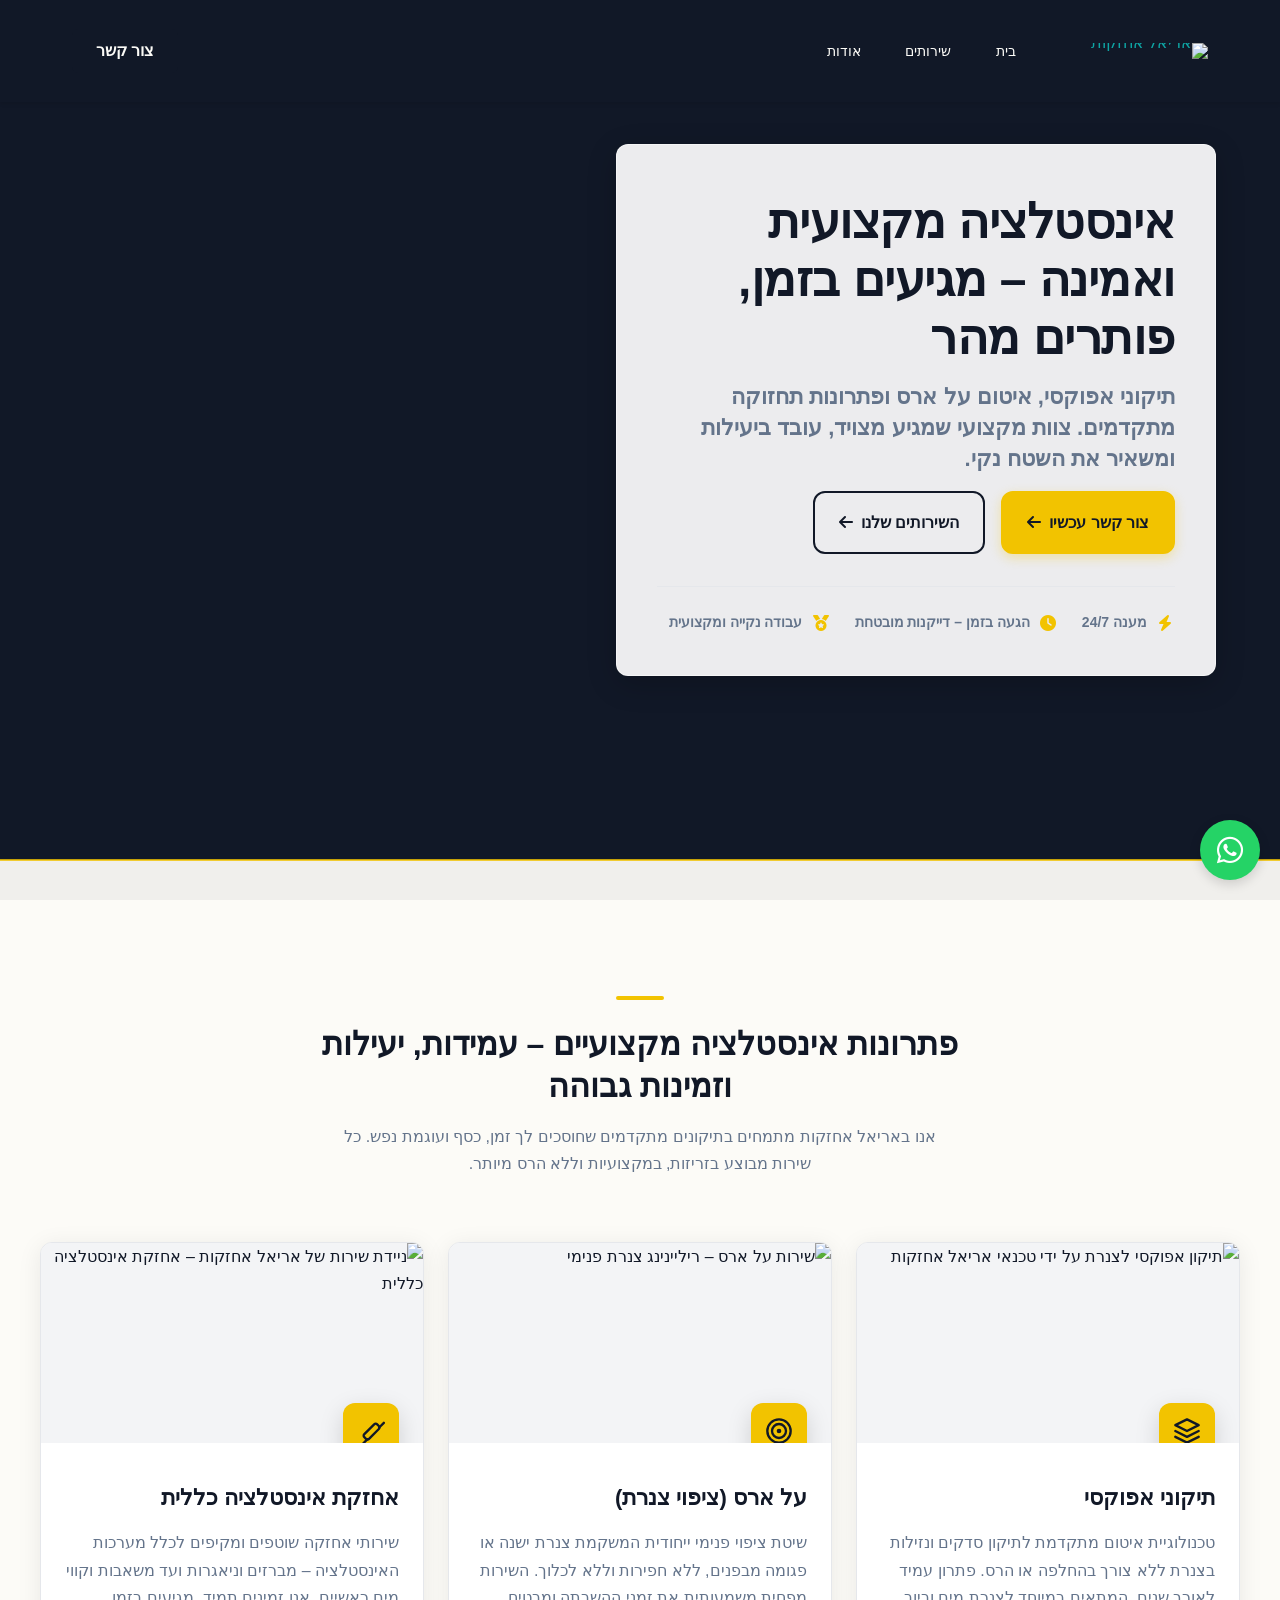
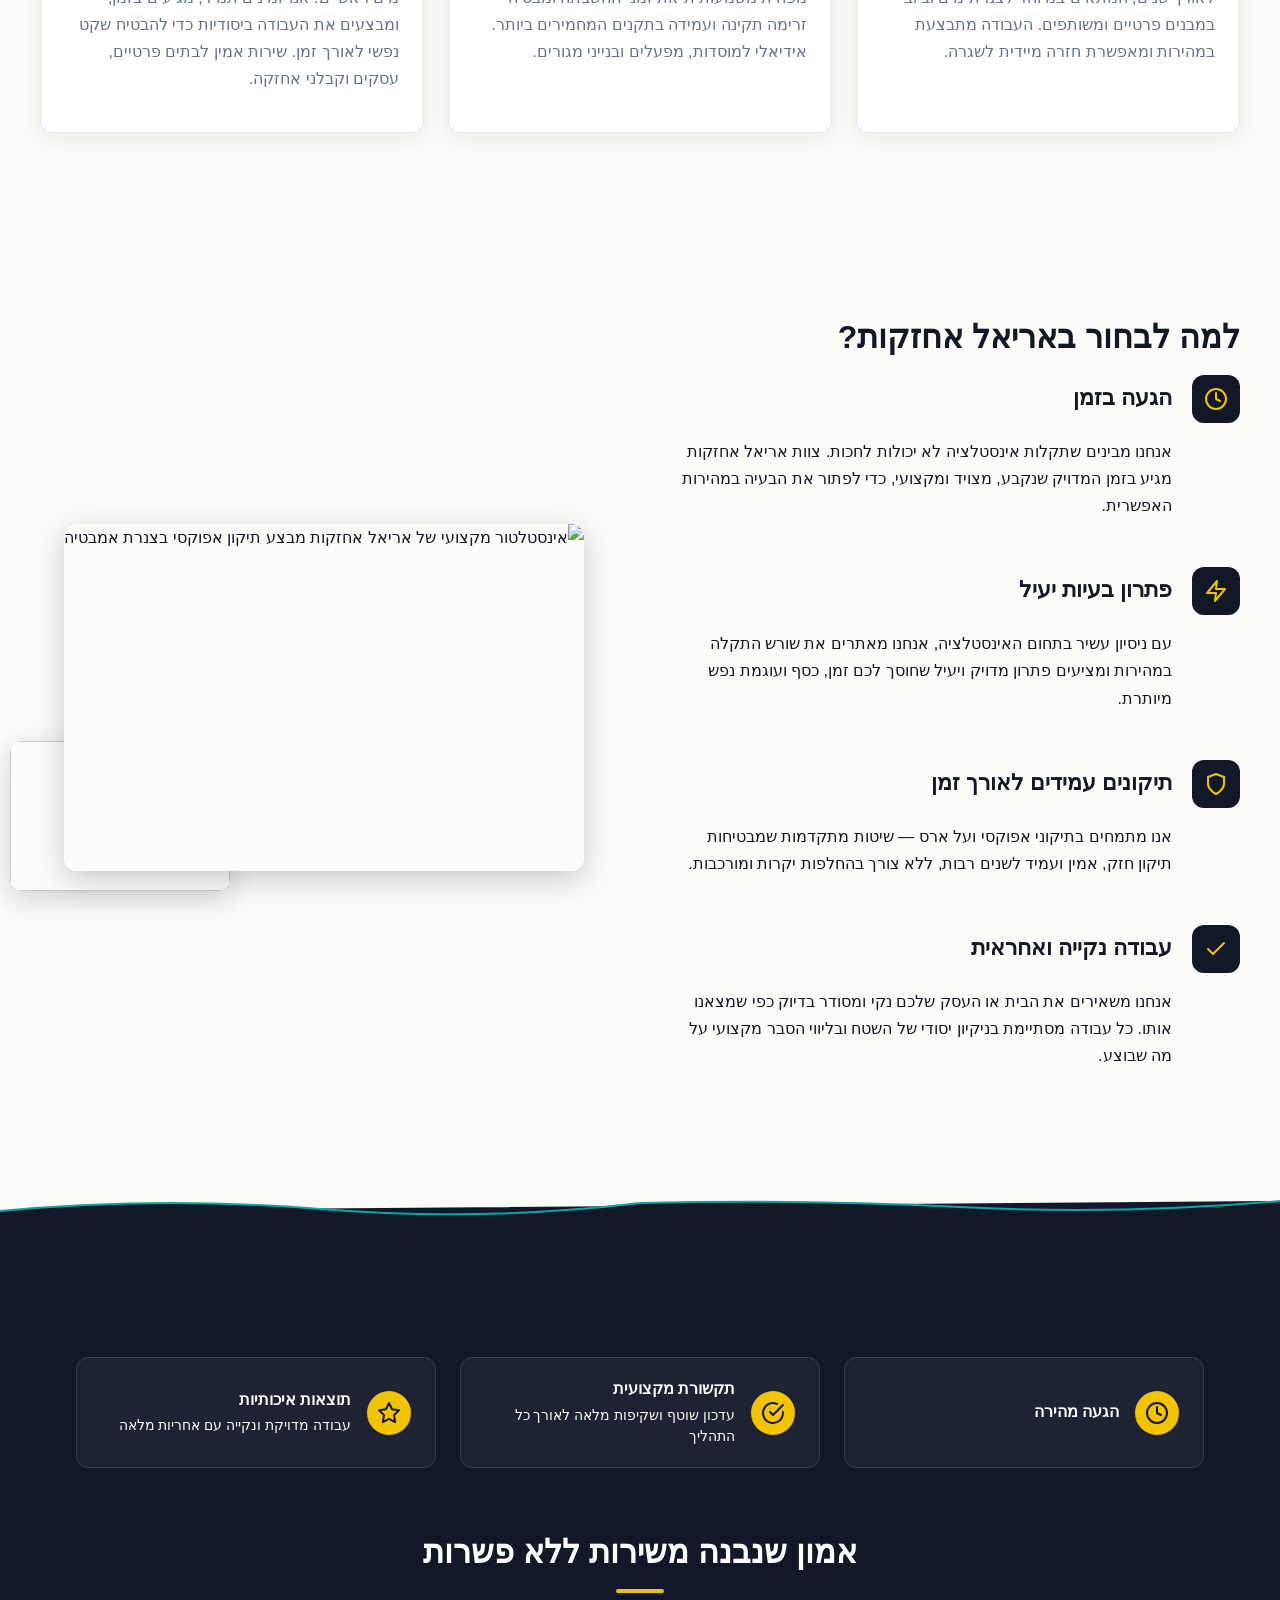
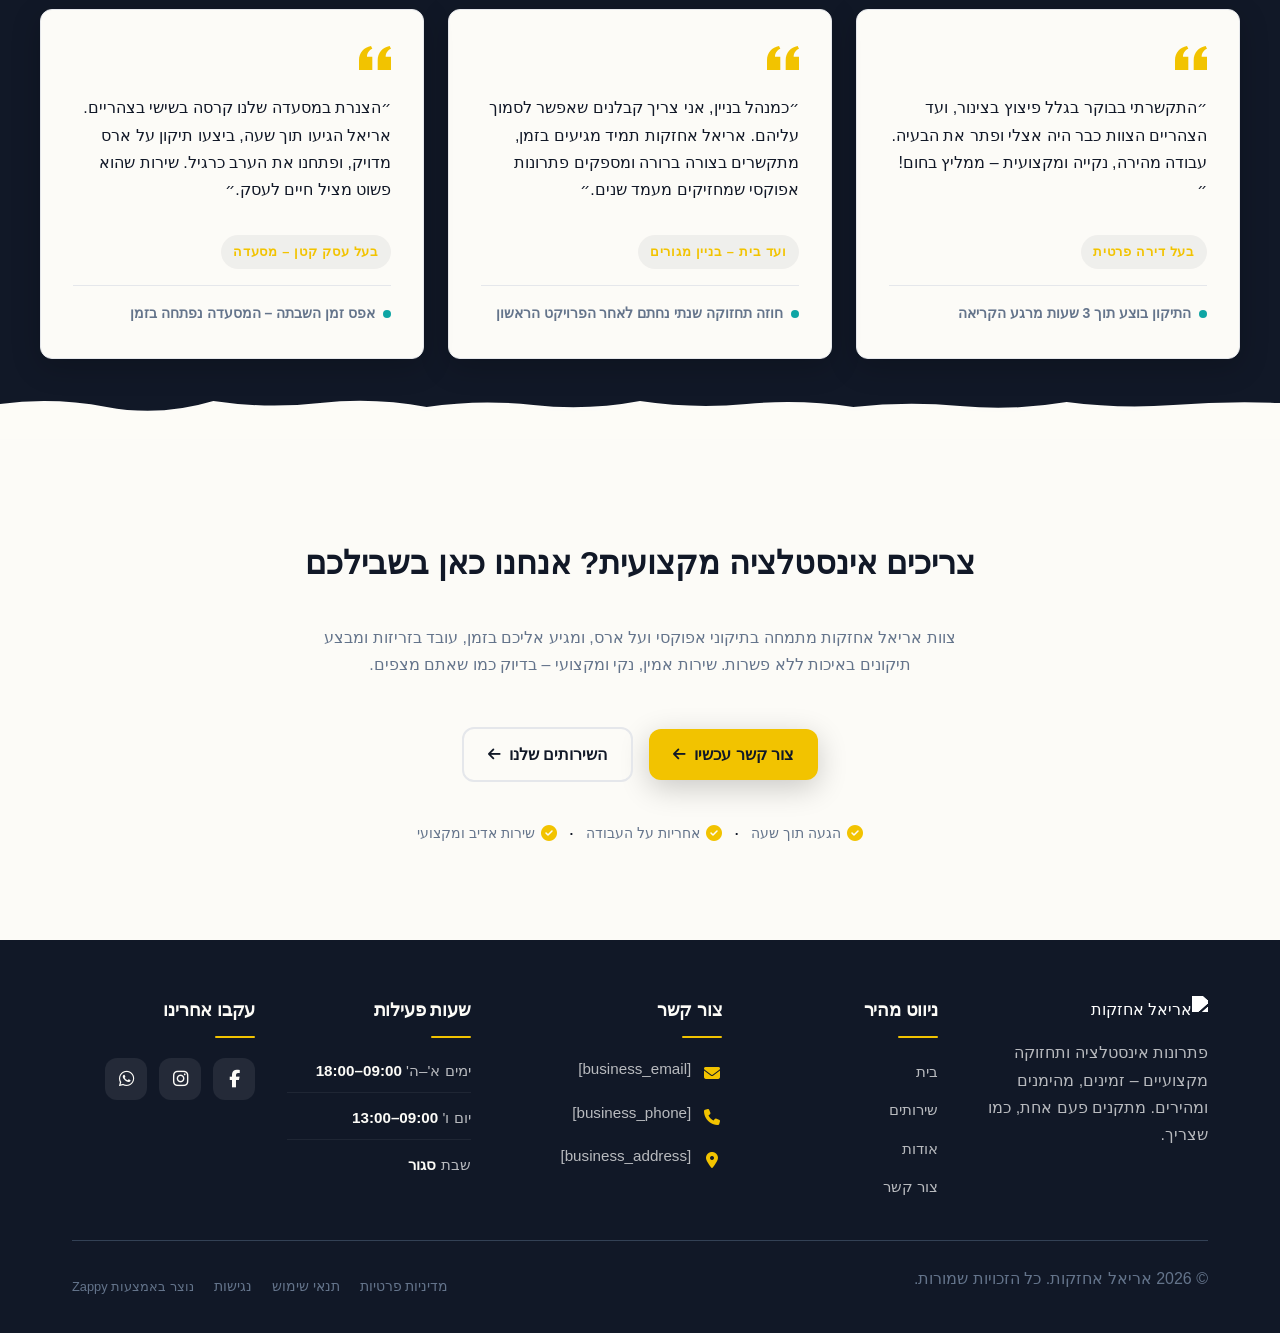
==== commit 52e8f4c2: "Incremental sync: 1 page(s) — delete_element" ====
--- a/public/index.html
+++ b/public/index.html
@@ -1 +1 @@
-<!doctype html><html dir="rtl" lang="he"><head><meta charset="UTF-8"><meta content="width=device-width,initial-scale=1" name="viewport"><meta content="index, follow" name="robots"><title>אינסטלציה מקצועית שפותרת בעיות מהשורש — אריאל אחזקות</title><meta content="מחפשים שירותי אינסטלציה ואחזקה אמינים? צוות אריאל אחזקות מתמחה בתיקוני אפוקסי ועל ארס, עם דגש על יעילות, איכות ועמידה בזמנים. התקשרו עוד היום לשירות מהיר ומקצועי." name="description"><meta content="plumbing maintenance near me, שירותי אינסטלציה, תיקוני אפוקסי, על ארס, אינסטלציה מקצועית" name="keywords"><link href="/assets/favicon.ico" rel="icon" type="image/x-icon"><link href="/assets/favicon-16x16.png" rel="icon" type="image/png" sizes="16x16"><link href="/assets/favicon-32x32.png" rel="icon" type="image/png" sizes="32x32"><link href="/assets/favicon-48x48.png" rel="icon" type="image/png" sizes="48x48"><link href="/assets/favicon-192x192.png" rel="icon" type="image/png" sizes="192x192"><link href="/assets/favicon-512x512.png" rel="icon" type="image/png" sizes="512x512"><link href="/assets/apple-touch-icon.png" rel="apple-touch-icon"><script>!function(){"use strict";var t="31af400e-9008-47f7-9ae1-f9d5d82d44a1",e="https://api.zappy5.com/api/analytics/track",a=18e5,n=2592e6,o=!0,i=!0,r=!0;var s=function(){var e="zappy_visitor_"+t,a=null;try{if(a=localStorage.getItem(e)){var o=JSON.parse(a),i=Date.now();if(i-o.created<n)return o.lastSeen=i,localStorage.setItem(e,JSON.stringify(o)),o.id}}catch(t){console.warn("Zappy Analytics: LocalStorage not available")}var r="zv_"+Date.now()+"_"+Math.random().toString(36).substr(2,9);try{localStorage.setItem(e,JSON.stringify({id:r,created:Date.now(),lastSeen:Date.now()}))}catch(t){}return r}(),c=function(){var e="zappy_session_"+t,n=null;try{if(n=sessionStorage.getItem(e)){var o=JSON.parse(n),i=Date.now();if(i-o.timestamp<a)return o.timestamp=i,sessionStorage.setItem(e,JSON.stringify(o)),o.id}}catch(t){console.warn("Zappy Analytics: SessionStorage not available")}var r="zs_"+Date.now()+"_"+Math.random().toString(36).substr(2,9);try{sessionStorage.setItem(e,JSON.stringify({id:r,timestamp:Date.now()}))}catch(t){}return r}();function l(a,n){n=n||{};var o={website_id:t,event_type:a,page_path:window.location.pathname,referrer:document.referrer||"direct",visitor_id:s,session_id:c,metadata:n};if(navigator.sendBeacon){var i=new Blob([JSON.stringify(o)],{type:"application/json"});navigator.sendBeacon(e,i)}else fetch(e,{method:"POST",headers:{"Content-Type":"application/json"},body:JSON.stringify(o),keepalive:!0}).catch(function(t){console.warn("Zappy Analytics: Failed to track event",t)})}o&&l("pageview",{title:document.title,url:window.location.href}),i&&document.addEventListener("click",function(t){var e=t.target;if("BUTTON"===e.tagName||e.closest("button")){var a="BUTTON"===e.tagName?e:e.closest("button");l("click",{element:"button",text:a.textContent.trim().substring(0,100),id:a.id||null,class:a.className||null})}else if("A"===e.tagName||e.closest("a")){var n="A"===e.tagName?e:e.closest("a");l("navigation",{element:"link",text:n.textContent.trim().substring(0,100),href:n.href,external:n.hostname!==window.location.hostname})}},!0),r&&document.addEventListener("submit",function(t){var e=t.target;l("form_submit",{form_id:e.id||null,form_name:e.name||null,form_action:e.action||null,form_method:e.method||"GET"})},!0);var d=Date.now();window.addEventListener("beforeunload",function(){l("page_unload",{time_on_page:Math.floor((Date.now()-d)/1e3),page_path:window.location.pathname})}),window.zappyAnalytics={track:l,getVisitorId:function(){return s},getSessionId:function(){return c}}}()</script><meta content="אינסטלציה מקצועית שפותרת בעיות מהשורש — אריאל אחזקות" property="og:title"><meta content="מחפשים שירותי אינסטלציה ואחזקה אמינים? צוות אריאל אחזקות מתמחה בתיקוני אפוקסי ועל ארס, עם דגש על יעילות, איכות ועמידה בזמנים. התקשרו עוד היום לשירות מהיר ומקצועי." property="og:description"><meta content="summary_large_image" name="twitter:card"><meta content="אינסטלציה מקצועית שפותרת בעיות מהשורש — אריאל אחזקות" name="twitter:title"><meta content="מחפשים שירותי אינסטלציה ואחזקה אמינים? צוות אריאל אחזקות מתמחה בתיקוני אפוקסי ועל ארס, עם דגש על יעילות, איכות ועמידה בזמנים. התקשרו עוד היום לשירות מהיר ומקצועי." name="twitter:description"><meta content="website" property="og:type"><meta content="he_IL" property="og:locale"><link href="https://cdnjs.cloudflare.com/ajax/libs/font-awesome/6.4.0/css/all.min.css" rel="stylesheet"><style>.skip-link{position:absolute;top:0;left:0;transform:translateY(-200%);padding:12px 18px;background:var(--bg-dark,#1a1a1a);color:var(--text-light,#fff);font-weight:600;border-radius:0 0 8px 0;z-index:10000}.skip-link:focus{transform:none;outline:2px solid var(--ring,#fff);outline-offset:2px}:focus-visible{outline:2px solid var(--ring,currentColor);outline-offset:3px}</style><link href="/assets/favicon.ico" rel="icon" type="image/x-icon"><link href="/assets/favicon-16x16.png" rel="icon" type="image/png" sizes="16x16"><link href="/assets/favicon-32x32.png" rel="icon" type="image/png" sizes="32x32"><link href="/assets/favicon-48x48.png" rel="icon" type="image/png" sizes="48x48"><link href="/assets/favicon-192x192.png" rel="icon" type="image/png" sizes="192x192"><link href="/assets/favicon-512x512.png" rel="icon" type="image/png" sizes="512x512"><link href="/assets/apple-touch-icon.png" rel="apple-touch-icon"><link href="https://cdn.jsdelivr.net/npm/vanilla-cookieconsent@3/dist/cookieconsent.css" rel="stylesheet"><script src="https://cdn.jsdelivr.net/npm/vanilla-cookieconsent@3/dist/cookieconsent.umd.js"></script><script src="https://cdn.jsdelivr.net/gh/mickidum/acc_toolbar/acctoolbar/acctoolbar.min.js"></script><link href="/styles.css" rel="stylesheet"><script>window.ZAPPY_WEBSITE_ID="31af400e-9008-47f7-9ae1-f9d5d82d44a1",window.ZAPPY_API_BASE="https://api.zappy5.com"</script><style id="zappy-dropdown-submenu-styles">#navMenu li:has(.sub-menu),.nav-menu li:has(.sub-menu),.navbar li:has(.sub-menu),nav li:has(.sub-menu){position:relative}#navMenu .sub-menu,.nav-menu .sub-menu,.navbar .sub-menu,nav .sub-menu{display:block!important;position:absolute!important;top:100%;left:0;min-width:220px;background:#fff;border-radius:8px;box-shadow:0 8px 25px rgba(0,0,0,.15);padding:8px 0;opacity:0;visibility:hidden;transform:translateY(10px);transition:all .3s ease;z-index:1000;list-style:none;pointer-events:none}#navMenu li:hover>.sub-menu,.nav-menu li:hover>.sub-menu,.navbar li:hover>.sub-menu,nav li:hover>.sub-menu{opacity:1!important;visibility:visible!important;transform:translateY(0)!important;pointer-events:auto!important}.sub-menu li{list-style:none;margin:0;padding:0}.sub-menu a{display:block!important;padding:10px 16px!important;color:var(--text-dark,#333)!important;font-weight:500;text-decoration:none;white-space:nowrap;transition:background-color .2s}.sub-menu .zappy-nav-child>a{padding-left:28px!important;font-size:.9em!important;opacity:.85!important}[dir=rtl] .sub-menu .zappy-nav-child>a,html[lang=ar] .sub-menu .zappy-nav-child>a,html[lang=he] .sub-menu .zappy-nav-child>a{padding-left:10px!important;padding-right:28px!important}.sub-menu .zappy-nav-parent>a{font-weight:600!important}.sub-menu a:hover{background-color:#f5f5f5}[dir=rtl] .nav-menu .sub-menu,[dir=rtl] .navbar .sub-menu,[dir=rtl] nav .sub-menu,html[lang=ar] .nav-menu .sub-menu,html[lang=ar] .navbar .sub-menu,html[lang=ar] nav .sub-menu,html[lang=he] .nav-menu .sub-menu,html[lang=he] .navbar .sub-menu,html[lang=he] nav .sub-menu{left:auto!important;right:0!important}.sub-menu:empty,.sub-menu:not(:has(li)):not(:has(> a)),.sub-menu:not(:has(li:not(.zappy-hidden-menu-item))):not(:has(> a)){display:none!important;opacity:0!important;visibility:hidden!important;pointer-events:none!important}li:has(.menu-group-title):hover>.sub-menu{opacity:1!important;visibility:visible!important;transform:translateY(0)!important;pointer-events:auto!important}#navMenu>li>.menu-group-title,.nav-menu>li>.menu-group-title{display:inline-block;padding:.5rem 1rem;cursor:default;user-select:none}@media (max-width:768px){#navMenu .sub-menu,.nav-menu .sub-menu,.navbar .sub-menu,nav .sub-menu{position:static!important;transform:none!important;box-shadow:none!important;background:0 0!important;max-height:0;overflow:hidden;opacity:0;visibility:hidden;transition:max-height .3s ease,opacity .3s ease;padding:0!important;border-radius:0!important}#navMenu .sub-menu.mobile-expanded,.nav-menu .sub-menu.mobile-expanded,.navbar .sub-menu.mobile-expanded{max-height:none!important;overflow-y:visible!important;opacity:1!important;visibility:visible!important;padding:8px 0 8px 16px!important}[dir=rtl] .sub-menu.mobile-expanded,html[lang=he] .sub-menu.mobile-expanded{padding:8px 16px 8px 0!important}#navMenu li:hover>.sub-menu,.nav-menu li:hover>.sub-menu,.navbar li:hover>.sub-menu,nav li:hover>.sub-menu{opacity:0;visibility:hidden;pointer-events:none}#navMenu li>.sub-menu.mobile-expanded,.nav-menu li>.sub-menu.mobile-expanded,.navbar li>.sub-menu.mobile-expanded,nav li>.sub-menu.mobile-expanded{opacity:1!important;visibility:visible!important;pointer-events:auto!important}#navMenu li:has(.sub-menu),.nav-menu li:has(.sub-menu),.navbar li:has(.sub-menu),nav li:has(.sub-menu){display:flex!important;flex-wrap:wrap!important;align-items:center!important;position:relative!important;min-height:44px!important}#navMenu li:has(.sub-menu)>a,.nav-menu li:has(.sub-menu)>a,.navbar li:has(.sub-menu)>a,nav li:has(.sub-menu)>a{flex:1!important;min-width:0!important}#navMenu li:has(.sub-menu)>.menu-group-title,.nav-menu li:has(.sub-menu)>.menu-group-title,.navbar li:has(.sub-menu)>.menu-group-title,nav li:has(.sub-menu)>.menu-group-title{flex:1!important;min-width:0!important;padding:0!important;line-height:inherit!important}#navMenu li:has(.sub-menu)>.sub-menu,.nav-menu li:has(.sub-menu)>.sub-menu,.navbar li:has(.sub-menu)>.sub-menu,nav li:has(.sub-menu)>.sub-menu{flex-basis:100%!important;width:100%!important}#navMenu li:has(.sub-menu)>a [class*=arrow],#navMenu li:has(.sub-menu)>a [class*=chevron],.nav-menu li:has(.sub-menu)>a .fa-angle-down,.nav-menu li:has(.sub-menu)>a .fa-chevron-down,.nav-menu li:has(.sub-menu)>a [class*=arrow],.nav-menu li:has(.sub-menu)>a [class*=chevron],nav li:has(.sub-menu)>a [class*=arrow],nav li:has(.sub-menu)>a [class*=chevron]{display:none!important;visibility:hidden!important}.mobile-submenu-toggle{display:flex!important;align-items:center!important;justify-content:center!important;width:44px!important;height:auto!important;background:0 0!important;border:none!important;cursor:pointer!important;color:var(--text-light)!important;position:static!important;flex-shrink:0!important;align-self:stretch!important;z-index:2!important;padding:0!important;margin:0!important}.mobile-submenu-toggle::after{content:''!important;width:0!important;height:0!important;border-left:6px solid transparent!important;border-right:6px solid transparent!important;border-top:7px solid currentColor!important;transition:transform .3s ease!important}.mobile-submenu-toggle.expanded::after{transform:rotate(180deg)!important}.sub-menu a{padding:10px 0!important;display:block!important;color:var(--text-light)!important;white-space:normal!important}.sub-menu .zappy-nav-child>a{padding-left:28px!important;font-size:.9em!important;opacity:.85!important}[dir=rtl] .sub-menu .zappy-nav-child>a,html[lang=ar] .sub-menu .zappy-nav-child>a,html[lang=he] .sub-menu .zappy-nav-child>a{padding-left:0!important;padding-right:28px!important}.sub-menu .zappy-nav-parent>a{font-weight:600!important}#navMenu.active,.nav-menu.active{max-width:100vw!important;overflow-x:hidden!important;box-sizing:border-box!important}.navbar .sub-menu li a,.zappy-products-dropdown .sub-menu a,nav.navbar .sub-menu li a{color:var(--text-light)!important}}@media (min-width:769px){.mobile-submenu-toggle{display:none!important}}</style><style id="zappy-widget-visibility">html[dir=rtl] .whatsapp-float{right:20px!important;left:auto!important}html:not([dir]) .whatsapp-float,html[dir=ltr] .whatsapp-float{left:20px!important;right:auto!important}html[dir=rtl] #mic-access-tool-general-button,html[dir=rtl] #mic-init-access-tool #mic-access-tool-general-button,html[dir=rtl] #mic-init-access-tool .mic-access-tool-general-button,html[dir=rtl] ._access-icon,html[dir=rtl] .mic-access-tool-general-button{left:20px!important;right:auto!important}html:not([dir]) #mic-access-tool-general-button,html:not([dir]) #mic-init-access-tool #mic-access-tool-general-button,html:not([dir]) #mic-init-access-tool .mic-access-tool-general-button,html:not([dir]) ._access-icon,html:not([dir]) .mic-access-tool-general-button,html[dir=ltr] #mic-access-tool-general-button,html[dir=ltr] #mic-init-access-tool #mic-access-tool-general-button,html[dir=ltr] #mic-init-access-tool .mic-access-tool-general-button,html[dir=ltr] ._access-icon,html[dir=ltr] .mic-access-tool-general-button{right:20px!important;left:auto!important}@media (max-width:768px){.whatsapp-float{display:flex!important}}@media (min-width:769px){.whatsapp-float{display:flex!important}}@media (max-width:768px){#mic-access-tool-general-button,#mic-init-access-tool #mic-access-tool-general-button,#mic-init-access-tool .mic-access-tool-general-button,._access-icon,.mic-access-tool-general-button{display:flex!important;visibility:visible!important;opacity:1!important;pointer-events:auto!important}#mic-access-tool-box.opened-mic-access-tool,#mic-init-access-tool #mic-access-tool-box.opened-mic-access-tool,.mic-access-tool-box.opened-mic-access-tool{visibility:visible!important;opacity:1!important;pointer-events:auto!important}}@media (min-width:769px){#mic-access-tool-general-button,#mic-init-access-tool #mic-access-tool-general-button,#mic-init-access-tool .mic-access-tool-general-button,._access-icon,.mic-access-tool-general-button{display:flex!important;visibility:visible!important;opacity:1!important;pointer-events:auto!important}#mic-access-tool-box.opened-mic-access-tool,#mic-init-access-tool #mic-access-tool-box.opened-mic-access-tool,.mic-access-tool-box.opened-mic-access-tool{visibility:visible!important;opacity:1!important;pointer-events:auto!important}}</style></head><body><a href="#main" class="skip-link">דלג לתוכן הראשי</a><nav class="navbar"><button aria-label="Menu" class="mobile-toggle" id="mobileToggle"><svg viewBox="0 0 24 24" fill="none" height="24" width="24" class="hamburger-icon"><path d="M3 12h18M3 6h18M3 18h18" stroke="currentColor" stroke-width="2" stroke-linecap="round"></path></svg> <svg viewBox="0 0 24 24" fill="none" height="24" width="24" class="close-icon" style="display:none"><path d="M18 6L6 18M6 6l12 12" stroke="currentColor" stroke-width="2" stroke-linecap="round"></path></svg></button> <button aria-label="Call" class="phone-header-btn" data-phone="[business_phone]"><svg viewBox="0 0 24 24" fill="currentColor" height="20" width="20"><path d="M22 16.92v3a2 2 0 0 1-2.18 2 19.79 19.79 0 0 1-8.63-3.07 19.5 19.5 0 0 1-6-6 19.79 19.79 0 0 1-3.07-8.67A2 2 0 0 1 4.11 2h3a2 2 0 0 1 2 1.72 12.84 12.84 0 0 0 .7 2.81 2 2 0 0 1-.45 2.11L8.09 9.91a16 16 0 0 0 6 6l1.27-1.27a2 2 0 0 1 2.11-.45 12.84 12.84 0 0 0 2.81.7A2 2 0 0 1 22 16.92z"></path></svg></button><div class="nav-container"><div class="nav-right-group"><div class="nav-brand"><a href="/" class="logo-link"><img alt="אריאל אחזקות" src="/assets/site-----image-1.webp" class="logo"></a></div><ul class="nav-menu" id="navMenu"><li><a href="/">בית</a></li><li><a href="/services">שירותים</a></li><li><a href="/about">אודות</a></li></ul></div><div class="nav-cta-container"><a href="/contact" class="nav-cta-btn">צור קשר</a></div></div></nav><script>window.addEventListener("load",function(){const e=document.querySelector(".navbar, nav, header");if(!e)return void console.log("[Navbar] Navbar element not found");let t=document.getElementById("mobileToggle")||document.querySelector(".mobile-toggle")||document.querySelector(".hamburger")||document.querySelector(".hamburger-menu")||document.querySelector(".menu-toggle")||document.querySelector(".burger-menu")||document.querySelector('[aria-label="Menu"]')||document.querySelector('[aria-label="תפריט"]');const n=document.querySelector(".phone-header-btn"),o=window.getComputedStyle(e);let r=o.backgroundColor;if(console.log("[Navbar] Initial navbar background:",r),"transparent"===r||"rgba(0, 0, 0, 0)"===r||r.startsWith("rgba")&&r.includes(", 0)")){const e=o.backgroundImage;if(e&&"none"!==e)console.log("[Navbar] Navbar has background image/gradient, using dark text"),r="rgb(240, 240, 240)";else{const e=window.getComputedStyle(document.body).backgroundColor;console.log("[Navbar] Navbar transparent, using body background:",e),r=e}}const a=r.match(/\d+/g);if(a&&a.length>=3){const e=(.299*parseInt(a[0])+.587*parseInt(a[1])+.114*parseInt(a[2]))/255;console.log("[Navbar] Mobile button colors preserved from Claude CSS (luminance:",e.toFixed(2)+")");const o=document.createElement("style");o.id="zappy-mobile-nav-fix";document.documentElement.lang;document.documentElement.dir,o.textContent='\n        /* Hide mobile buttons on desktop, show only on mobile */\n        @media (min-width: 769px) {\n          .mobile-toggle,\n          .phone-header-btn {\n            display: none !important;\n          }\n        }\n        \n        /* Show and position mobile buttons correctly on mobile */\n        @media (max-width: 768px) {\n          .navbar,\n          nav.navbar {\n            min-height: 70px !important;\n          }\n\n          .mobile-toggle,\n          .phone-header-btn {\n            position: absolute !important;\n            top: 0 !important;\n            bottom: 0 !important;\n            margin-top: auto !important;\n            margin-bottom: auto !important;\n            transform: none !important;\n            z-index: 1001 !important;\n            display: flex !important;\n            align-items: center !important;\n            justify-content: center !important;\n            width: 36px !important;\n            height: 36px !important;\n            border-radius: 50% !important;\n            border: none !important;\n            cursor: pointer !important;\n            padding: 6px !important;\n            background: none !important;\n            color: var(--nav-text, var(--text-light)) !important;\n            touch-action: manipulation !important;\n            -webkit-tap-highlight-color: transparent !important;\n          }\n\n          html[data-zappy-site-type="ecommerce"] .phone-header-btn,\n          body[data-zappy-site-type="ecommerce"] .phone-header-btn,\n          html[data-zappy-site-type="ecommerce"] header .phone-header-btn,\n          html[data-zappy-site-type="ecommerce"] nav .phone-header-btn {\n            display: none !important;\n            visibility: hidden !important;\n            width: 0 !important;\n            height: 0 !important;\n            min-width: 0 !important;\n            overflow: hidden !important;\n          }\n          \n          /* LTR positioning (default): hamburger LEFT, phone RIGHT */\n          html:not([dir="rtl"]):not([lang="he"]):not([lang="ar"]) .mobile-toggle,\n          html[dir="ltr"] .mobile-toggle {\n            left: 12px !important;\n            right: auto !important;\n          }\n          html:not([dir="rtl"]):not([lang="he"]):not([lang="ar"]) .phone-header-btn,\n          html[dir="ltr"] .phone-header-btn {\n            right: 12px !important;\n            left: auto !important;\n          }\n          \n          /* RTL positioning: hamburger RIGHT, phone LEFT */\n          html[dir="rtl"] .mobile-toggle,\n          html[lang="he"] .mobile-toggle,\n          html[lang="ar"] .mobile-toggle {\n            right: 12px !important;\n            left: auto !important;\n          }\n          html[dir="rtl"] .phone-header-btn,\n          html[lang="he"] .phone-header-btn,\n          html[lang="ar"] .phone-header-btn {\n            left: 12px !important;\n            right: auto !important;\n          }\n          \n          /* CRITICAL: Ensure nav-container has min-height on mobile */\n          /* All children are positioned absolutely/fixed on mobile, so height:auto collapses to 0 */\n          .nav-container {\n            min-height: 70px !important;\n            position: relative !important;\n          }\n          \n          /* Ensure SVG icons are properly sized and inherit color */\n          .mobile-toggle svg,\n          .phone-header-btn svg {\n            width: 24px !important;\n            height: 24px !important;\n            /* Don\'t force display - let JavaScript control hamburger/close toggle */\n          }\n          \n          /* Reset nav-cta-container on mobile - remove desktop box-shadow/padding */\n          /* that creates a visible ghost box when CTA button is hidden */\n          .nav-cta-container {\n            box-shadow: none !important;\n            padding: 0 !important;\n          }\n          \n          /* Hide nav-cta-container entirely on mobile when there\'s no lang-switcher */\n          /* (only the CTA button is inside, and it\'s hidden on mobile) */\n          .nav-cta-container:not(:has(.lang-switcher)) {\n            display: none !important;\n          }\n          \n          /* CRITICAL: Prevent hero image fade gradient from bleeding over headline text */\n          /* The .image-fade-gradient has bottom: -30px (extends below parent) */\n          /* On mobile stacked layout, this overlaps the h1 text below the image */\n          .hero-image-column {\n            overflow: hidden !important;\n          }\n          .image-fade-gradient {\n            bottom: 0 !important;\n          }\n          \n          /* Hide desktop language switcher on mobile - hamburger menu handles it */\n          /* High specificity to override stored CSS */\n          .lang-switcher,\n          .nav-cta-container .lang-switcher,\n          .nav-container .lang-switcher,\n          .navbar .lang-switcher,\n          .navbar .nav-cta-container .lang-switcher {\n            display: none !important;\n          }\n        }\n      ';const r=document.getElementById("zappy-mobile-nav-fix");r&&r.remove(),document.head.appendChild(o),console.log("[Navbar] Critical CSS injected for mobile nav positioning");const i=window.innerWidth<=768;if(t){const e=t.querySelector(".hamburger-icon"),n=t.querySelector(".close-icon");e&&(e.style.setProperty("width","24px","important"),e.style.setProperty("height","24px","important"),e.style.setProperty("display","block","important")),n&&(n.style.setProperty("width","24px","important"),n.style.setProperty("height","24px","important"),n.style.setProperty("display","none","important")),i?(t.style.setProperty("position","absolute","important"),t.style.setProperty("top","0","important"),t.style.setProperty("bottom","0","important"),t.style.setProperty("margin-top","auto","important"),t.style.setProperty("margin-bottom","auto","important"),t.style.setProperty("transform","none","important"),t.style.setProperty("z-index","1001","important"),t.style.removeProperty("left"),t.style.removeProperty("right"),console.log("[Navbar] Mobile toggle positioning applied (mobile viewport)")):(t.style.removeProperty("position"),t.style.removeProperty("top"),t.style.removeProperty("transform"),t.style.removeProperty("z-index"),t.style.removeProperty("left"),t.style.removeProperty("right"),console.log("[Navbar] Desktop viewport - cleared mobile toggle inline positioning"))}if(n){const e=n.querySelector("svg");e&&(e.style.width="24px",e.style.height="24px",e.setAttribute("width","24"),e.setAttribute("height","24")),i?(n.style.setProperty("position","absolute","important"),n.style.setProperty("top","0","important"),n.style.setProperty("bottom","0","important"),n.style.setProperty("margin-top","auto","important"),n.style.setProperty("margin-bottom","auto","important"),n.style.setProperty("transform","none","important"),n.style.setProperty("z-index","1001","important"),n.style.removeProperty("left"),n.style.removeProperty("right"),console.log("[Navbar] Phone button positioning applied (mobile viewport)")):(n.style.removeProperty("position"),n.style.removeProperty("top"),n.style.removeProperty("transform"),n.style.removeProperty("z-index"),n.style.removeProperty("left"),n.style.removeProperty("right"),console.log("[Navbar] Desktop viewport - cleared phone button inline positioning"))}}else console.log("[Navbar] Could not parse background color:",r);t=document.getElementById("mobileToggle")||document.querySelector(".mobile-toggle")||document.querySelector(".hamburger")||document.querySelector(".hamburger-menu")||document.querySelector(".menu-toggle")||document.querySelector(".burger-menu")||document.querySelector('[aria-label="Menu"]')||document.querySelector('[aria-label="תפריט"]');const i=document.getElementById("navMenu")||document.querySelector(".nav-menu")||document.querySelector(".nav-links")||document.querySelector("nav ul:not(.submenu)");if(!t||!i)return void console.log("[Navbar] Mobile toggle or menu not found:",{toggle:!!t,menu:!!i});i.id||(i.id="navMenu"),console.log("[Navbar] Initializing mobile menu...");const l=t.cloneNode(!0);t.parentNode.replaceChild(l,t);var s=0;function p(e){var t=Date.now();t-s<300||(s=t,function(e){e.preventDefault(),e.stopPropagation();const t=l.querySelector(".hamburger-icon"),n=l.querySelector(".close-icon");i.classList.contains("active")?(i.classList.remove("active"),t&&t.style.setProperty("display","block","important"),n&&n.style.setProperty("display","none","important"),document.body.style.overflow="",console.log("[Navbar] Menu closed")):(i.classList.add("active"),t&&t.style.setProperty("display","none","important"),n&&n.style.setProperty("display","block","important"),document.body.style.overflow="hidden",console.log("[Navbar] Menu opened"))}(e))}l.addEventListener("click",p),l.addEventListener("touchend",p),i.querySelectorAll("a").forEach(function(e){e.addEventListener("click",function(){if("#"===this.getAttribute("href"))return;const e=l.querySelector(".hamburger-icon"),t=l.querySelector(".close-icon");i.classList.remove("active"),e&&e.style.setProperty("display","block","important"),t&&t.style.setProperty("display","none","important"),document.body.style.overflow="",console.log("[Navbar] Menu closed (link clicked)")})});var m=i.querySelectorAll(".dropdown-toggle");m.forEach(function(e){e.addEventListener("click",function(e){e.preventDefault(),e.stopPropagation();var t=this.closest(".nav-dropdown");t&&(t.parentNode.querySelectorAll(".nav-dropdown.open").forEach(function(e){e!==t&&e.classList.remove("open")}),t.classList.toggle("open"),console.log("[Navbar] Dropdown toggled:",t.classList.contains("open")?"open":"closed"))})}),document.addEventListener("click",function(e){e.target.closest(".nav-dropdown")||document.querySelectorAll(".nav-dropdown.open").forEach(function(e){e.classList.remove("open")})}),console.log("[Navbar] Dropdown handlers initialized for "+m.length+" dropdowns"),n&&n.addEventListener("click",function(){const e=document.querySelectorAll('a[href^="tel:"]'),t=e.length>0?e[0].getAttribute("href").replace("tel:",""):"[business_phone]";window.location.href="tel:"+t,console.log("[Navbar] Phone button clicked")}),console.log("[Navbar] Mobile menu initialized successfully")})</script><main id="main"><section class="index-hero-section" data-band-index="0" data-layout-spec="בית-hero" id="index-hero-section" data-hero-type="fullscreen-scrim"><div class="index-hero-section__bg-wrapper"><img alt="שירותי אינסטלציה מקצועיים - אריאל אחזקות" src="/assets/site-index-hero-image-1.webp" data-context="Professional plumber in branded workwear inspecting copper piping and epoxy repair equipment in a bright, modern industrial-residential utility room. The scene conveys trust, technical competence, and cleanliness." data-placeholder="index-hero-image-1" height="600" loading="eager" width="1200" class="index-hero-section__bg-image" data-element-id="img-1781385127236-tnj80lgq4" data-element-type="image" data-hero-background="true" data-hero-bg="true" fetchpriority="high"><div class="index-hero-section__scrim" aria-hidden="true"></div></div><div class="index-hero-section__content"><div class="index-hero-section__card"><h1 class="index-hero-section__headline">אינסטלציה מקצועית ואמינה – מגיעים בזמן, פותרים מהר</h1><h3 class="index-hero-section__subtitle">תיקוני אפוקסי, איטום על ארס ופתרונות תחזוקה מתקדמים. צוות מקצועי שמגיע מצויד, עובד ביעילות ומשאיר את השטח נקי.</h3><div class="index-hero-section__cta-group"><a href="/contact" class="index-hero-section__btn index-hero-section__btn--primary" data-element-id="btn-1781385127232-6pof3texb" data-element-type="button" data-native-element="true">צור קשר עכשיו <i class="fas fa-arrow-left" aria-hidden="true"></i> </a><a href="/services" class="index-hero-section__btn index-hero-section__btn--secondary" data-element-id="btn-1781385127232-nofjn0293" data-element-type="button" data-native-element="true">השירותים שלנו <i class="fas fa-arrow-left" aria-hidden="true"></i></a></div><div class="index-hero-section__trust-line"><div class="index-hero-section__trust-item"><i class="fas fa-bolt" aria-hidden="true" data-element-id="icon-1781385127235-piizqn07s" data-element-type="icon" data-icon-type="fontawesome" style="cursor:pointer"></i> <span>מענה 24/7</span></div><div class="index-hero-section__trust-item"><i class="fas fa-clock" aria-hidden="true" data-element-id="icon-1781385127235-6k95602yb" data-element-type="icon" data-icon-type="fontawesome"></i> <span>הגעה בזמן – דייקנות מובטחת</span></div><div class="index-hero-section__trust-item"><i class="fas fa-medal" aria-hidden="true" data-element-id="icon-1781385127235-z0j3zufev" data-element-type="icon" data-icon-type="fontawesome"></i> <span>עבודה נקייה ומקצועית</span></div></div></div></div><div class="index-hero-section__divider-wrapper" aria-hidden="true"><svg viewBox="0 0 1200 80" xmlns="http://www.w3.org/2000/svg" aria-hidden="true" data-no-icon-edit="true" preserveAspectRatio="none"><path d="M0,80 L0,40 L1200,40 L1200,80 Z" fill="var(--bg-light)" opacity="0.95"></path><line opacity="0.8" stroke="var(--secondary)" stroke-width="2" vector-effect="non-scaling-stroke" x1="0" x2="1200" y1="40" y2="40"></line></svg></div></section><section class="index-services-section" data-band-index="1" data-layout-spec="בית-services" dir="rtl"><div class="index-services-section__container"><div class="index-services-section__intro"><span class="index-services-section__accent-bar" aria-hidden="true"></span><h2 class="index-services-section__title">פתרונות אינסטלציה מקצועיים – עמידות, יעילות וזמינות גבוהה</h2><p class="index-services-section__subtitle">אנו באריאל אחזקות מתמחים בתיקונים מתקדמים שחוסכים לך זמן, כסף ועוגמת נפש. כל שירות מבוצע בזריזות, במקצועיות וללא הרס מיותר.</p></div><div class="index-services-section__grid"><article class="index-services-card"><div class="index-services-card__media"><img alt="תיקון אפוקסי לצנרת על ידי טכנאי אריאל אחזקות" src="/assets/site-index-services-image-1.webp" data-context="Close-up of a professional plumber applying epoxy sealant to a cracked pipe, wearing yellow and black branded gloves, clean and modern work environment" data-placeholder="index-services-image-1" height="400" loading="lazy" width="600" decoding="async"><div class="index-services-card__icon-wrapper"><svg viewBox="0 0 24 24" fill="none" data-element-type="icon" data-icon-type="svg" height="32" width="32" xmlns="http://www.w3.org/2000/svg"><path d="M12 2L2 7L12 12L22 7L12 2Z" stroke="currentColor" stroke-width="2" stroke-linecap="round" stroke-linejoin="round"></path><path d="M2 17L12 22L22 17" stroke="currentColor" stroke-width="2" stroke-linecap="round" stroke-linejoin="round"></path><path d="M2 12L12 17L22 12" stroke="currentColor" stroke-width="2" stroke-linecap="round" stroke-linejoin="round"></path></svg></div></div><div class="index-services-card__content"><h3 class="index-services-card__title">תיקוני אפוקסי</h3><p class="index-services-card__text">טכנולוגיית איטום מתקדמת לתיקון סדקים ונזילות בצנרת ללא צורך בהחלפה או הרס. פתרון עמיד לאורך שנים, המתאים במיוחד לצנרת מים וביוב במבנים פרטיים ומשותפים. העבודה מתבצעת במהירות ומאפשרת חזרה מיידית לשגרה.</p></div></article><article class="index-services-card"><div class="index-services-card__media"><img alt="שירות על ארס – ריליינינג צנרת פנימי" src="/assets/site-index-services-image-2.webp" data-context="Technician inspecting a relined pipe interior with a camera monitor, showing the smooth new inner lining, wearing professional gear with lion logo" data-placeholder="index-services-image-2" height="400" loading="lazy" width="600" decoding="async"><div class="index-services-card__icon-wrapper"><svg viewBox="0 0 24 24" fill="none" data-element-type="icon" data-icon-type="svg" height="32" width="32" xmlns="http://www.w3.org/2000/svg"><circle cx="12" cy="12" r="10" stroke="currentColor" stroke-width="2"></circle><circle cx="12" cy="12" r="6" stroke="currentColor" stroke-width="2"></circle><circle cx="12" cy="12" r="2" fill="currentColor"></circle></svg></div></div><div class="index-services-card__content"><h3 class="index-services-card__title">על ארס (ציפוי צנרת)</h3><p class="index-services-card__text">שיטת ציפוי פנימי ייחודית המשקמת צנרת ישנה או פגומה מבפנים, ללא חפירות וללא לכלוך. השירות מפחית משמעותית את זמני ההשבתה ומבטיח זרימה תקינה ועמידה בתקנים המחמירים ביותר. אידיאלי למוסדות, מפעלים ובנייני מגורים.</p></div></article><article class="index-services-card"><div class="index-services-card__media"><img alt="ניידת שירות של אריאל אחזקות – אחזקת אינסטלציה כללית" src="/assets/site-index-services-image-3.webp" data-context="Ariel Achzakot service van parked outside a modern residential building, technician in uniform carrying tools, yellow and black branding visible on the van, bright daylight" data-placeholder="index-services-image-3" height="400" loading="lazy" width="600" decoding="async"><div class="index-services-card__icon-wrapper"><svg viewBox="0 0 24 24" fill="none" data-element-type="icon" data-icon-type="svg" height="32" width="32" xmlns="http://www.w3.org/2000/svg"><path d="M14.7 6.3C15.1 5.9 15.5 5.7 16 5.7C16.5 5.7 16.9 5.9 17.3 6.3L18.7 7.7C19.1 8.1 19.3 8.5 19.3 9C19.3 9.5 19.1 9.9 18.7 10.3L10.3 18.7C9.9 19.1 9.5 19.3 9 19.3C8.5 19.3 8.1 19.1 7.7 18.7L6.3 17.3C5.9 16.9 5.7 16.5 5.7 16C5.7 15.5 5.9 15.1 6.3 14.7L14.7 6.3Z" stroke="currentColor" stroke-width="2" stroke-linecap="round" stroke-linejoin="round"></path><path d="M9 19L5 23" stroke="currentColor" stroke-width="2" stroke-linecap="round" stroke-linejoin="round"></path><path d="M19 9L23 5" stroke="currentColor" stroke-width="2" stroke-linecap="round" stroke-linejoin="round"></path></svg></div></div><div class="index-services-card__content"><h3 class="index-services-card__title">אחזקת אינסטלציה כללית</h3><p class="index-services-card__text">שירותי אחזקה שוטפים ומקיפים לכלל מערכות האינסטלציה – מברזים וניאגרות ועד משאבות וקווי מים ראשיים. אנו זמינים תמיד, מגיעים בזמן, ומבצעים את העבודה ביסודיות כדי להבטיח שקט נפשי לאורך זמן. שירות אמין לבתים פרטיים, עסקים וקבלני אחזקה.</p></div></article></div></div><div class="index-services-section__divider-wrapper" aria-hidden="true"><svg viewBox="0 0 1200 80" xmlns="http://www.w3.org/2000/svg" aria-hidden="true" data-no-icon-edit="true" preserveAspectRatio="none"><path d="M0,80 L0,35 Q150,50 300,38 T600,42 Q750,35 900,40 T1200,35 L1200,80 Z" fill="var(--bg-light)"></path></svg></div></section><section class="index-benefits-section" data-band-index="2" data-layout-spec="בית-benefits" dir="rtl"><div class="index-benefits-container"><div class="index-benefits-content"><h2 class="index-benefits-heading">למה לבחור באריאל אחזקות?</h2><ul class="index-benefits-list"><li class="index-benefits-item"><div class="index-benefits-icon-wrapper"><svg viewBox="0 0 24 24" fill="none" data-element-type="icon" data-icon-type="svg" stroke="currentColor" stroke-linecap="round" stroke-linejoin="round" stroke-width="2"><circle cx="12" cy="12" r="10"></circle><polyline points="12 6 12 12 16 14"></polyline></svg></div><div class="index-benefits-text"><h3 class="index-benefits-title">הגעה בזמן</h3><p class="index-benefits-desc">אנחנו מבינים שתקלות אינסטלציה לא יכולות לחכות. צוות אריאל אחזקות מגיע בזמן המדויק שנקבע, מצויד ומקצועי, כדי לפתור את הבעיה במהירות האפשרית.</p></div></li><li class="index-benefits-item"><div class="index-benefits-icon-wrapper"><svg viewBox="0 0 24 24" fill="none" data-element-type="icon" data-icon-type="svg" stroke="currentColor" stroke-linecap="round" stroke-linejoin="round" stroke-width="2"><polygon points="13 2 3 14 12 14 11 22 21 10 12 10 13 2"></polygon></svg></div><div class="index-benefits-text"><h3 class="index-benefits-title">פתרון בעיות יעיל</h3><p class="index-benefits-desc">עם ניסיון עשיר בתחום האינסטלציה, אנחנו מאתרים את שורש התקלה במהירות ומציעים פתרון מדויק ויעיל שחוסך לכם זמן, כסף ועוגמת נפש מיותרת.</p></div></li><li class="index-benefits-item"><div class="index-benefits-icon-wrapper"><svg viewBox="0 0 24 24" fill="none" data-element-type="icon" data-icon-type="svg" stroke="currentColor" stroke-linecap="round" stroke-linejoin="round" stroke-width="2"><path d="M12 22s8-4 8-10V5l-8-3-8 3v7c0 6 8 10 8 10z"></path></svg></div><div class="index-benefits-text"><h3 class="index-benefits-title">תיקונים עמידים לאורך זמן</h3><p class="index-benefits-desc">אנו מתמחים בתיקוני אפוקסי ועל ארס — שיטות מתקדמות שמבטיחות תיקון חזק, אמין ועמיד לשנים רבות, ללא צורך בהחלפות יקרות ומורכבות.</p></div></li><li class="index-benefits-item"><div class="index-benefits-icon-wrapper"><svg viewBox="0 0 24 24" fill="none" data-element-type="icon" data-icon-type="svg" stroke="currentColor" stroke-linecap="round" stroke-linejoin="round" stroke-width="2"><path d="M20 6L9 17l-5-5"></path></svg></div><div class="index-benefits-text"><h3 class="index-benefits-title">עבודה נקייה ואחראית</h3><p class="index-benefits-desc">אנחנו משאירים את הבית או העסק שלכם נקי ומסודר בדיוק כפי שמצאנו אותו. כל עבודה מסתיימת בניקיון יסודי של השטח ובליווי הסבר מקצועי על מה שבוצע.</p></div></li></ul></div><div class="index-benefits-imagery"><div class="index-benefits-image-wrapper"><img alt="אינסטלטור מקצועי של אריאל אחזקות מבצע תיקון אפוקסי בצנרת אמבטיה" src="/assets/site-index-benefits-image-1.webp" data-context="A realistic professional photo of a plumber in dark work clothes performing epoxy pipe repair on a wall-mounted pipe system inside a modern residential bathroom. The plumber is focused, using a tool on the pipe joint, with protective gloves. The scene is well-lit, clean, and conveys technical competence and reliability. The background shows a tiled bathroom wall." data-placeholder="index-benefits-image-1" height="400" loading="lazy" width="600" decoding="async"></div><div class="index-benefits-backplate" aria-hidden="true"><img alt="" src="/assets/site-index-benefits-image-2.webp" data-context="A close-up detail shot of a gloved hand applying epoxy sealant to a copper pipe joint, with yellow and black brand colors reflected subtly in the glossy epoxy. The image has a shallow depth of field, focusing on the precision of the work. This serves as a decorative backplate tile peeking from behind the main image." data-placeholder="index-benefits-image-2" height="200" loading="lazy" width="300" decoding="async"></div></div></div><div class="index-benefits-divider-wrapper" aria-hidden="true"><svg viewBox="0 0 1200 80" xmlns="http://www.w3.org/2000/svg" aria-hidden="true" data-no-icon-edit="true" preserveAspectRatio="none"><path d="M0,80 L0,30 Q150,15 300,28 T600,22 Q750,18 900,26 T1200,20 L1200,80 Z" fill="var(--bg-dark)"></path><path d="M0,30 Q150,15 300,28 T600,22 Q750,18 900,26 T1200,20" stroke="var(--accent)" stroke-width="2" fill="var(--bg-dark)"></path></svg></div></section><section class="index-testimonials-section" data-band-index="3" data-layout-spec="בית-testimonials" id="index-testimonials-section"><div class="index-testimonials-section__container"><div class="index-testimonials-section__trust-strip"><div class="index-testimonials-section__trust-item"><div class="index-testimonials-section__trust-icon"><svg viewBox="0 0 24 24" fill="none" data-element-type="icon" data-icon-type="svg" height="24" width="24" stroke="currentColor" stroke-linecap="round" stroke-linejoin="round" stroke-width="2"><circle cx="12" cy="12" r="10"></circle><polyline points="12 6 12 12 16 14"></polyline></svg></div><div class="index-testimonials-section__trust-text"><strong>הגעה מהירה</strong></div></div><div class="index-testimonials-section__trust-item"><div class="index-testimonials-section__trust-icon"><svg viewBox="0 0 24 24" fill="none" data-element-type="icon" data-icon-type="svg" height="24" width="24" stroke="currentColor" stroke-linecap="round" stroke-linejoin="round" stroke-width="2"><path d="M22 11.08V12a10 10 0 1 1-5.93-9.14"></path><polyline points="22 4 12 14.01 9 11.01"></polyline></svg></div><div class="index-testimonials-section__trust-text"><strong>תקשורת מקצועית</strong> <span style="color:rgb(252, 251, 247) !important">עדכון שוטף ושקיפות מלאה לאורך כל התהליך</span></div></div><div class="index-testimonials-section__trust-item"><div class="index-testimonials-section__trust-icon"><svg viewBox="0 0 24 24" fill="none" data-element-type="icon" data-icon-type="svg" height="24" width="24" stroke="currentColor" stroke-linecap="round" stroke-linejoin="round" stroke-width="2"><polygon points="12 2 15.09 8.26 22 9.27 17 14.14 18.18 21.02 12 17.77 5.82 21.02 7 14.14 2 9.27 8.91 8.26 12 2"></polygon></svg></div><div class="index-testimonials-section__trust-text"><strong>תוצאות איכותיות</strong> <span style="color:rgb(252, 251, 247) !important">עבודה מדויקת ונקייה עם אחריות מלאה</span></div></div></div><h2 class="index-testimonials-section__heading">אמון שנבנה משירות ללא פשרות</h2><div class="index-testimonials-section__grid"><article class="index-testimonials-section__card" data-grid-item-index="0"><div class="index-testimonials-section__quote-mark"><svg viewBox="0 0 24 24" fill="currentColor" data-element-type="icon" data-icon-type="svg" height="32" width="32"><path d="M14.017 21v-7.391c0-5.704 3.731-9.57 8.983-10.609l.995 2.151c-2.432.917-3.995 3.638-3.995 5.849h4v10h-9.983zm-14.017 0v-7.391c0-5.704 3.748-9.57 9-10.609l.996 2.151c-2.433.917-3.996 3.638-3.996 5.849h3.983v10h-9.983z"></path></svg></div><p class="index-testimonials-section__quote">״התקשרתי בבוקר בגלל פיצוץ בצינור, ועד הצהריים הצוות כבר היה אצלי ופתר את הבעיה. עבודה מהירה, נקייה ומקצועית – ממליץ בחום!״</p><div class="index-testimonials-section__customer-type">בעל דירה פרטית</div><div class="index-testimonials-section__result">התיקון בוצע תוך 3 שעות מרגע הקריאה</div></article><article class="index-testimonials-section__card" data-grid-item-index="1"><div class="index-testimonials-section__quote-mark"><svg viewBox="0 0 24 24" fill="currentColor" data-element-type="icon" data-icon-type="svg" height="32" width="32"><path d="M14.017 21v-7.391c0-5.704 3.731-9.57 8.983-10.609l.995 2.151c-2.432.917-3.995 3.638-3.995 5.849h4v10h-9.983zm-14.017 0v-7.391c0-5.704 3.748-9.57 9-10.609l.996 2.151c-2.433.917-3.996 3.638-3.996 5.849h3.983v10h-9.983z"></path></svg></div><p class="index-testimonials-section__quote">״כמנהל בניין, אני צריך קבלנים שאפשר לסמוך עליהם. אריאל אחזקות תמיד מגיעים בזמן, מתקשרים בצורה ברורה ומספקים פתרונות אפוקסי שמחזיקים מעמד שנים.״</p><div class="index-testimonials-section__customer-type">ועד בית – בניין מגורים</div><div class="index-testimonials-section__result">חוזה תחזוקה שנתי נחתם לאחר הפרויקט הראשון</div></article><article class="index-testimonials-section__card" data-grid-item-index="2"><div class="index-testimonials-section__quote-mark"><svg viewBox="0 0 24 24" fill="currentColor" data-element-type="icon" data-icon-type="svg" height="32" width="32"><path d="M14.017 21v-7.391c0-5.704 3.731-9.57 8.983-10.609l.995 2.151c-2.432.917-3.995 3.638-3.995 5.849h4v10h-9.983zm-14.017 0v-7.391c0-5.704 3.748-9.57 9-10.609l.996 2.151c-2.433.917-3.996 3.638-3.996 5.849h3.983v10h-9.983z"></path></svg></div><p class="index-testimonials-section__quote">״הצנרת במסעדה שלנו קרסה בשישי בצהריים. אריאל הגיעו תוך שעה, ביצעו תיקון על ארס מדויק, ופתחנו את הערב כרגיל. שירות שהוא פשוט מציל חיים לעסק.״</p><div class="index-testimonials-section__customer-type">בעל עסק קטן – מסעדה</div><div class="index-testimonials-section__result">אפס זמן השבתה – המסעדה נפתחה בזמן</div></article></div></div><div class="index-testimonials-section__divider-wrapper"><svg viewBox="0 0 1200 80" xmlns="http://www.w3.org/2000/svg" aria-hidden="true" data-no-icon-edit="true" preserveAspectRatio="none"><defs><linearGradient id="testimonial-fade" x1="0%" x2="0%" y1="0%" y2="100%"><stop offset="0%" stop-color="#111827" stop-opacity="0"></stop><stop offset="60%" stop-color="#111827" stop-opacity="0.4"></stop><stop offset="100%" stop-color="#FCFBF7" stop-opacity="1"></stop></linearGradient></defs><path d="M0,80 L0,45 Q50,38 100,48 T200,42 Q250,50 300,44 T400,48 Q450,40 500,46 T600,42 Q650,50 700,45 T800,48 Q850,42 900,47 T1000,43 Q1050,50 1100,46 T1200,44 L1200,80 Z" fill="var(--bg-light)"></path><path d="M0,80 L0,48 Q50,42 100,50 T200,46 Q250,53 300,48 T400,52 Q450,44 500,50 T600,46 Q650,54 700,49 T800,52 Q850,46 900,51 T1000,47 Q1050,54 1100,50 T1200,48 L1200,80 Z" fill="var(--bg-light)" opacity="0.15"></path></svg></div></section><section class="index-cta-section" data-band-index="4" data-layout-spec="בית-cta"><div class="index-cta-section__container"><h2 class="index-cta-section__heading">צריכים אינסטלציה מקצועית? אנחנו כאן בשבילכם</h2><p class="index-cta-section__description">צוות אריאל אחזקות מתמחה בתיקוני אפוקסי ועל ארס, ומגיע אליכם בזמן, עובד בזריזות ומבצע תיקונים באיכות ללא פשרות. שירות אמין, נקי ומקצועי – בדיוק כמו שאתם מצפים.</p><div class="index-cta-section__buttons"><a href="/contact" class="index-cta-section__btn index-cta-section__btn--primary" aria-label="צור קשר">צור קשר עכשיו <i class="fas fa-arrow-left" aria-hidden="true"></i> </a><a href="/services" class="index-cta-section__btn index-cta-section__btn--secondary" aria-label="השירותים שלנו">השירותים שלנו <i class="fas fa-arrow-left" aria-hidden="true"></i></a></div><div class="index-cta-section__reassurance"><div class="index-cta-section__reassurance-item"><i class="fas fa-check-circle index-cta-section__reassurance-icon" aria-hidden="true"></i> <span>הגעה תוך שעה</span></div><span class="index-cta-section__reassurance-dot" aria-hidden="true">·</span><div class="index-cta-section__reassurance-item"><i class="fas fa-check-circle index-cta-section__reassurance-icon" aria-hidden="true"></i> <span>אחריות על העבודה</span></div><span class="index-cta-section__reassurance-dot" aria-hidden="true">·</span><div class="index-cta-section__reassurance-item"><i class="fas fa-check-circle index-cta-section__reassurance-icon" aria-hidden="true"></i> <span>שירות אדיב ומקצועי</span></div></div></div></section></main><footer class="site-footer" dir="rtl"><div class="footer-container"><div class="footer-grid"><div class="footer-col footer-company-col"><div class="footer-logo"><img alt="אריאל אחזקות" src="/assets/plumbing-maintenance-services-logo.webp" class="logo"></div><p class="footer-tagline">פתרונות אינסטלציה ותחזוקה מקצועיים – זמינים, מהימנים ומהירים. מתקנים פעם אחת, כמו שצריך.</p></div><div class="footer-col footer-links-col"><h4>ניווט מהיר</h4><ul class="footer-links"><li><a href="/">בית</a></li><li><a href="/services">שירותים</a></li><li><a href="/about">אודות</a></li><li><a href="/contact">צור קשר</a></li></ul></div><div class="footer-col footer-contact-col"><h4>צור קשר</h4><ul class="footer-contact"><li><span class="contact-icon"><i class="fas fa-envelope"></i></span> <span class="contact-text"><a href="mailto:[business_email]">[business_email]</a></span></li><li><span class="contact-icon"><i class="fas fa-phone"></i></span> <span class="contact-text"><a href="tel:[business_phone]">[business_phone]</a></span></li><li><a href="/"><span class="contact-icon"><i class="fas fa-map-marker-alt"></i></span> <span class="contact-text">[business_address]</span></a></li></ul></div><div class="footer-col footer-hours-col"><h4>שעות פעילות</h4><ul class="footer-hours"><li><a href="/"><span class="hours-day">ימים א'–ה'</span> <span class="hours-time">09:00–18:00</span></a></li><li><a href="/"><span class="hours-day">יום ו'</span> <span class="hours-time">09:00–13:00</span></a></li><li><a href="/"><span class="hours-day">שבת</span> <span class="hours-time">סגור</span></a></li></ul></div><div class="footer-col footer-social-col"><h4>עקבו אחרינו</h4><div class="footer-social"><a href="#" aria-label="Facebook" data-zappy-social-placeholder="true"><i class="fab fa-facebook-f"></i></a> <a href="#" aria-label="Instagram" data-zappy-social-placeholder="true"><i class="fab fa-instagram"></i></a> <a href="#" aria-label="WhatsApp" data-zappy-social-placeholder="true"><i class="fab fa-whatsapp"></i></a></div></div></div><div class="footer-bottom"><div class="footer-bottom-left"><p class="footer-copyright">© 2026 אריאל אחזקות. כל הזכויות שמורות.</p></div><div class="footer-bottom-right"><div class="footer-legal"><a href="/privacy">מדיניות פרטיות</a> <a href="/terms">תנאי שימוש</a> <a href="/accessibility">נגישות</a></div><a href="https://zappy5.com" class="zappy-attribution" rel="noopener" target="_blank">נוצר באמצעות Zappy</a></div></div></div></footer><a href="https://wa.me/[whatsapp_handle]" class="whatsapp-float" aria-label="WhatsApp"><i class="fab fa-whatsapp"></i></a><div data-integration="accessibility:toolbar"></div><script src="/script.js"></script><script id="zappy-mobile-submenu-script">!function(){function e(){if(window.innerWidth>768)return document.querySelectorAll(".mobile-submenu-toggle").forEach(function(e){e.remove()}),void document.querySelectorAll(".sub-menu.mobile-expanded").forEach(function(e){e.classList.remove("mobile-expanded")});document.querySelectorAll(".nav-menu li:has(.sub-menu), nav li:has(.sub-menu), .navbar li:has(.sub-menu), #navMenu li:has(.sub-menu)").forEach(function(e){if(!e.querySelector(".mobile-submenu-toggle")){var t=e.querySelector(".sub-menu"),n=e.querySelector(":scope > a");if(t&&n){var o=document.createElement("button");o.className="mobile-submenu-toggle",o.setAttribute("aria-label","Toggle submenu"),o.setAttribute("type","button"),n.insertAdjacentElement("afterend",o),o.addEventListener("click",function(e){e.preventDefault(),e.stopPropagation(),document.querySelectorAll(".sub-menu.mobile-expanded").forEach(function(e){if(e!==t){e.classList.remove("mobile-expanded");var n=e.parentElement.querySelector(".mobile-submenu-toggle");n&&n.classList.remove("expanded")}}),t.classList.toggle("mobile-expanded"),o.classList.toggle("expanded")})}}})}var t;"loading"===document.readyState?document.addEventListener("DOMContentLoaded",e):e(),window.addEventListener("resize",function(){clearTimeout(t),t=setTimeout(e,250)});var n=new MutationObserver(function(t){t.forEach(function(t){if("attributes"===t.type){var n=t.target;n.classList&&(n.classList.contains("active")||n.classList.contains("open"))&&setTimeout(e,100)}})});setTimeout(function(){document.querySelectorAll(".mobile-menu, .nav-menu, #navMenu, nav").forEach(function(e){n.observe(e,{attributes:!0,attributeFilter:["class","style"]})})},500)}()</script></body></html>+<!doctype html><html dir="rtl" lang="he"><head><meta charset="UTF-8"><meta content="width=device-width,initial-scale=1" name="viewport"><meta content="index, follow" name="robots"><title>אינסטלציה מקצועית שפותרת בעיות מהשורש — אריאל אחזקות</title><meta content="מחפשים שירותי אינסטלציה ואחזקה אמינים? צוות אריאל אחזקות מתמחה בתיקוני אפוקסי ועל ארס, עם דגש על יעילות, איכות ועמידה בזמנים. התקשרו עוד היום לשירות מהיר ומקצועי." name="description"><meta content="plumbing maintenance near me, שירותי אינסטלציה, תיקוני אפוקסי, על ארס, אינסטלציה מקצועית" name="keywords"><link href="/assets/favicon.ico" rel="icon" type="image/x-icon"><link href="/assets/favicon-16x16.png" rel="icon" type="image/png" sizes="16x16"><link href="/assets/favicon-32x32.png" rel="icon" type="image/png" sizes="32x32"><link href="/assets/favicon-48x48.png" rel="icon" type="image/png" sizes="48x48"><link href="/assets/favicon-192x192.png" rel="icon" type="image/png" sizes="192x192"><link href="/assets/favicon-512x512.png" rel="icon" type="image/png" sizes="512x512"><link href="/assets/apple-touch-icon.png" rel="apple-touch-icon"><script>!function(){"use strict";var t="31af400e-9008-47f7-9ae1-f9d5d82d44a1",e="https://api.zappy5.com/api/analytics/track",a=18e5,n=2592e6,o=!0,i=!0,r=!0;var s=function(){var e="zappy_visitor_"+t,a=null;try{if(a=localStorage.getItem(e)){var o=JSON.parse(a),i=Date.now();if(i-o.created<n)return o.lastSeen=i,localStorage.setItem(e,JSON.stringify(o)),o.id}}catch(t){console.warn("Zappy Analytics: LocalStorage not available")}var r="zv_"+Date.now()+"_"+Math.random().toString(36).substr(2,9);try{localStorage.setItem(e,JSON.stringify({id:r,created:Date.now(),lastSeen:Date.now()}))}catch(t){}return r}(),c=function(){var e="zappy_session_"+t,n=null;try{if(n=sessionStorage.getItem(e)){var o=JSON.parse(n),i=Date.now();if(i-o.timestamp<a)return o.timestamp=i,sessionStorage.setItem(e,JSON.stringify(o)),o.id}}catch(t){console.warn("Zappy Analytics: SessionStorage not available")}var r="zs_"+Date.now()+"_"+Math.random().toString(36).substr(2,9);try{sessionStorage.setItem(e,JSON.stringify({id:r,timestamp:Date.now()}))}catch(t){}return r}();function l(a,n){n=n||{};var o={website_id:t,event_type:a,page_path:window.location.pathname,referrer:document.referrer||"direct",visitor_id:s,session_id:c,metadata:n};if(navigator.sendBeacon){var i=new Blob([JSON.stringify(o)],{type:"application/json"});navigator.sendBeacon(e,i)}else fetch(e,{method:"POST",headers:{"Content-Type":"application/json"},body:JSON.stringify(o),keepalive:!0}).catch(function(t){console.warn("Zappy Analytics: Failed to track event",t)})}o&&l("pageview",{title:document.title,url:window.location.href}),i&&document.addEventListener("click",function(t){var e=t.target;if("BUTTON"===e.tagName||e.closest("button")){var a="BUTTON"===e.tagName?e:e.closest("button");l("click",{element:"button",text:a.textContent.trim().substring(0,100),id:a.id||null,class:a.className||null})}else if("A"===e.tagName||e.closest("a")){var n="A"===e.tagName?e:e.closest("a");l("navigation",{element:"link",text:n.textContent.trim().substring(0,100),href:n.href,external:n.hostname!==window.location.hostname})}},!0),r&&document.addEventListener("submit",function(t){var e=t.target;l("form_submit",{form_id:e.id||null,form_name:e.name||null,form_action:e.action||null,form_method:e.method||"GET"})},!0);var d=Date.now();window.addEventListener("beforeunload",function(){l("page_unload",{time_on_page:Math.floor((Date.now()-d)/1e3),page_path:window.location.pathname})}),window.zappyAnalytics={track:l,getVisitorId:function(){return s},getSessionId:function(){return c}}}()</script><meta content="אינסטלציה מקצועית שפותרת בעיות מהשורש — אריאל אחזקות" property="og:title"><meta content="מחפשים שירותי אינסטלציה ואחזקה אמינים? צוות אריאל אחזקות מתמחה בתיקוני אפוקסי ועל ארס, עם דגש על יעילות, איכות ועמידה בזמנים. התקשרו עוד היום לשירות מהיר ומקצועי." property="og:description"><meta content="summary_large_image" name="twitter:card"><meta content="אינסטלציה מקצועית שפותרת בעיות מהשורש — אריאל אחזקות" name="twitter:title"><meta content="מחפשים שירותי אינסטלציה ואחזקה אמינים? צוות אריאל אחזקות מתמחה בתיקוני אפוקסי ועל ארס, עם דגש על יעילות, איכות ועמידה בזמנים. התקשרו עוד היום לשירות מהיר ומקצועי." name="twitter:description"><meta content="website" property="og:type"><meta content="he_IL" property="og:locale"><link href="https://cdnjs.cloudflare.com/ajax/libs/font-awesome/6.4.0/css/all.min.css" rel="stylesheet"><style>.skip-link{position:absolute;top:0;left:0;transform:translateY(-200%);padding:12px 18px;background:var(--bg-dark,#1a1a1a);color:var(--text-light,#fff);font-weight:600;border-radius:0 0 8px 0;z-index:10000}.skip-link:focus{transform:none;outline:2px solid var(--ring,#fff);outline-offset:2px}:focus-visible{outline:2px solid var(--ring,currentColor);outline-offset:3px}</style><link href="/assets/favicon.ico" rel="icon" type="image/x-icon"><link href="/assets/favicon-16x16.png" rel="icon" type="image/png" sizes="16x16"><link href="/assets/favicon-32x32.png" rel="icon" type="image/png" sizes="32x32"><link href="/assets/favicon-48x48.png" rel="icon" type="image/png" sizes="48x48"><link href="/assets/favicon-192x192.png" rel="icon" type="image/png" sizes="192x192"><link href="/assets/favicon-512x512.png" rel="icon" type="image/png" sizes="512x512"><link href="/assets/apple-touch-icon.png" rel="apple-touch-icon"><link href="https://cdn.jsdelivr.net/npm/vanilla-cookieconsent@3/dist/cookieconsent.css" rel="stylesheet"><script src="https://cdn.jsdelivr.net/npm/vanilla-cookieconsent@3/dist/cookieconsent.umd.js"></script><script src="https://cdn.jsdelivr.net/gh/mickidum/acc_toolbar/acctoolbar/acctoolbar.min.js"></script><link href="/styles.css" rel="stylesheet"><script>window.ZAPPY_WEBSITE_ID="31af400e-9008-47f7-9ae1-f9d5d82d44a1",window.ZAPPY_API_BASE="https://api.zappy5.com"</script><style id="zappy-dropdown-submenu-styles">#navMenu li:has(.sub-menu),.nav-menu li:has(.sub-menu),.navbar li:has(.sub-menu),nav li:has(.sub-menu){position:relative}#navMenu .sub-menu,.nav-menu .sub-menu,.navbar .sub-menu,nav .sub-menu{display:block!important;position:absolute!important;top:100%;left:0;min-width:220px;background:#fff;border-radius:8px;box-shadow:0 8px 25px rgba(0,0,0,.15);padding:8px 0;opacity:0;visibility:hidden;transform:translateY(10px);transition:all .3s ease;z-index:1000;list-style:none;pointer-events:none}#navMenu li:hover>.sub-menu,.nav-menu li:hover>.sub-menu,.navbar li:hover>.sub-menu,nav li:hover>.sub-menu{opacity:1!important;visibility:visible!important;transform:translateY(0)!important;pointer-events:auto!important}.sub-menu li{list-style:none;margin:0;padding:0}.sub-menu a{display:block!important;padding:10px 16px!important;color:var(--text-dark,#333)!important;font-weight:500;text-decoration:none;white-space:nowrap;transition:background-color .2s}.sub-menu .zappy-nav-child>a{padding-left:28px!important;font-size:.9em!important;opacity:.85!important}[dir=rtl] .sub-menu .zappy-nav-child>a,html[lang=ar] .sub-menu .zappy-nav-child>a,html[lang=he] .sub-menu .zappy-nav-child>a{padding-left:10px!important;padding-right:28px!important}.sub-menu .zappy-nav-parent>a{font-weight:600!important}.sub-menu a:hover{background-color:#f5f5f5}[dir=rtl] .nav-menu .sub-menu,[dir=rtl] .navbar .sub-menu,[dir=rtl] nav .sub-menu,html[lang=ar] .nav-menu .sub-menu,html[lang=ar] .navbar .sub-menu,html[lang=ar] nav .sub-menu,html[lang=he] .nav-menu .sub-menu,html[lang=he] .navbar .sub-menu,html[lang=he] nav .sub-menu{left:auto!important;right:0!important}.sub-menu:empty,.sub-menu:not(:has(li)):not(:has(> a)),.sub-menu:not(:has(li:not(.zappy-hidden-menu-item))):not(:has(> a)){display:none!important;opacity:0!important;visibility:hidden!important;pointer-events:none!important}li:has(.menu-group-title):hover>.sub-menu{opacity:1!important;visibility:visible!important;transform:translateY(0)!important;pointer-events:auto!important}#navMenu>li>.menu-group-title,.nav-menu>li>.menu-group-title{display:inline-block;padding:.5rem 1rem;cursor:default;user-select:none}@media (max-width:768px){#navMenu .sub-menu,.nav-menu .sub-menu,.navbar .sub-menu,nav .sub-menu{position:static!important;transform:none!important;box-shadow:none!important;background:0 0!important;max-height:0;overflow:hidden;opacity:0;visibility:hidden;transition:max-height .3s ease,opacity .3s ease;padding:0!important;border-radius:0!important}#navMenu .sub-menu.mobile-expanded,.nav-menu .sub-menu.mobile-expanded,.navbar .sub-menu.mobile-expanded{max-height:none!important;overflow-y:visible!important;opacity:1!important;visibility:visible!important;padding:8px 0 8px 16px!important}[dir=rtl] .sub-menu.mobile-expanded,html[lang=he] .sub-menu.mobile-expanded{padding:8px 16px 8px 0!important}#navMenu li:hover>.sub-menu,.nav-menu li:hover>.sub-menu,.navbar li:hover>.sub-menu,nav li:hover>.sub-menu{opacity:0;visibility:hidden;pointer-events:none}#navMenu li>.sub-menu.mobile-expanded,.nav-menu li>.sub-menu.mobile-expanded,.navbar li>.sub-menu.mobile-expanded,nav li>.sub-menu.mobile-expanded{opacity:1!important;visibility:visible!important;pointer-events:auto!important}#navMenu li:has(.sub-menu),.nav-menu li:has(.sub-menu),.navbar li:has(.sub-menu),nav li:has(.sub-menu){display:flex!important;flex-wrap:wrap!important;align-items:center!important;position:relative!important;min-height:44px!important}#navMenu li:has(.sub-menu)>a,.nav-menu li:has(.sub-menu)>a,.navbar li:has(.sub-menu)>a,nav li:has(.sub-menu)>a{flex:1!important;min-width:0!important}#navMenu li:has(.sub-menu)>.menu-group-title,.nav-menu li:has(.sub-menu)>.menu-group-title,.navbar li:has(.sub-menu)>.menu-group-title,nav li:has(.sub-menu)>.menu-group-title{flex:1!important;min-width:0!important;padding:0!important;line-height:inherit!important}#navMenu li:has(.sub-menu)>.sub-menu,.nav-menu li:has(.sub-menu)>.sub-menu,.navbar li:has(.sub-menu)>.sub-menu,nav li:has(.sub-menu)>.sub-menu{flex-basis:100%!important;width:100%!important}#navMenu li:has(.sub-menu)>a [class*=arrow],#navMenu li:has(.sub-menu)>a [class*=chevron],.nav-menu li:has(.sub-menu)>a .fa-angle-down,.nav-menu li:has(.sub-menu)>a .fa-chevron-down,.nav-menu li:has(.sub-menu)>a [class*=arrow],.nav-menu li:has(.sub-menu)>a [class*=chevron],nav li:has(.sub-menu)>a [class*=arrow],nav li:has(.sub-menu)>a [class*=chevron]{display:none!important;visibility:hidden!important}.mobile-submenu-toggle{display:flex!important;align-items:center!important;justify-content:center!important;width:44px!important;height:auto!important;background:0 0!important;border:none!important;cursor:pointer!important;color:var(--text-light)!important;position:static!important;flex-shrink:0!important;align-self:stretch!important;z-index:2!important;padding:0!important;margin:0!important}.mobile-submenu-toggle::after{content:''!important;width:0!important;height:0!important;border-left:6px solid transparent!important;border-right:6px solid transparent!important;border-top:7px solid currentColor!important;transition:transform .3s ease!important}.mobile-submenu-toggle.expanded::after{transform:rotate(180deg)!important}.sub-menu a{padding:10px 0!important;display:block!important;color:var(--text-light)!important;white-space:normal!important}.sub-menu .zappy-nav-child>a{padding-left:28px!important;font-size:.9em!important;opacity:.85!important}[dir=rtl] .sub-menu .zappy-nav-child>a,html[lang=ar] .sub-menu .zappy-nav-child>a,html[lang=he] .sub-menu .zappy-nav-child>a{padding-left:0!important;padding-right:28px!important}.sub-menu .zappy-nav-parent>a{font-weight:600!important}#navMenu.active,.nav-menu.active{max-width:100vw!important;overflow-x:hidden!important;box-sizing:border-box!important}.navbar .sub-menu li a,.zappy-products-dropdown .sub-menu a,nav.navbar .sub-menu li a{color:var(--text-light)!important}}@media (min-width:769px){.mobile-submenu-toggle{display:none!important}}</style><style id="zappy-widget-visibility">html[dir=rtl] .whatsapp-float{right:20px!important;left:auto!important}html:not([dir]) .whatsapp-float,html[dir=ltr] .whatsapp-float{left:20px!important;right:auto!important}html[dir=rtl] #mic-access-tool-general-button,html[dir=rtl] #mic-init-access-tool #mic-access-tool-general-button,html[dir=rtl] #mic-init-access-tool .mic-access-tool-general-button,html[dir=rtl] ._access-icon,html[dir=rtl] .mic-access-tool-general-button{left:20px!important;right:auto!important}html:not([dir]) #mic-access-tool-general-button,html:not([dir]) #mic-init-access-tool #mic-access-tool-general-button,html:not([dir]) #mic-init-access-tool .mic-access-tool-general-button,html:not([dir]) ._access-icon,html:not([dir]) .mic-access-tool-general-button,html[dir=ltr] #mic-access-tool-general-button,html[dir=ltr] #mic-init-access-tool #mic-access-tool-general-button,html[dir=ltr] #mic-init-access-tool .mic-access-tool-general-button,html[dir=ltr] ._access-icon,html[dir=ltr] .mic-access-tool-general-button{right:20px!important;left:auto!important}@media (max-width:768px){.whatsapp-float{display:flex!important}}@media (min-width:769px){.whatsapp-float{display:flex!important}}@media (max-width:768px){#mic-access-tool-general-button,#mic-init-access-tool #mic-access-tool-general-button,#mic-init-access-tool .mic-access-tool-general-button,._access-icon,.mic-access-tool-general-button{display:flex!important;visibility:visible!important;opacity:1!important;pointer-events:auto!important}#mic-access-tool-box.opened-mic-access-tool,#mic-init-access-tool #mic-access-tool-box.opened-mic-access-tool,.mic-access-tool-box.opened-mic-access-tool{visibility:visible!important;opacity:1!important;pointer-events:auto!important}}@media (min-width:769px){#mic-access-tool-general-button,#mic-init-access-tool #mic-access-tool-general-button,#mic-init-access-tool .mic-access-tool-general-button,._access-icon,.mic-access-tool-general-button{display:flex!important;visibility:visible!important;opacity:1!important;pointer-events:auto!important}#mic-access-tool-box.opened-mic-access-tool,#mic-init-access-tool #mic-access-tool-box.opened-mic-access-tool,.mic-access-tool-box.opened-mic-access-tool{visibility:visible!important;opacity:1!important;pointer-events:auto!important}}</style></head><body><a href="#main" class="skip-link">דלג לתוכן הראשי</a><nav class="navbar"><button aria-label="Menu" class="mobile-toggle" id="mobileToggle"><svg viewBox="0 0 24 24" fill="none" height="24" width="24" class="hamburger-icon"><path d="M3 12h18M3 6h18M3 18h18" stroke="currentColor" stroke-width="2" stroke-linecap="round"></path></svg> <svg viewBox="0 0 24 24" fill="none" height="24" width="24" class="close-icon" style="display:none"><path d="M18 6L6 18M6 6l12 12" stroke="currentColor" stroke-width="2" stroke-linecap="round"></path></svg></button> <button aria-label="Call" class="phone-header-btn" data-phone="[business_phone]"><svg viewBox="0 0 24 24" fill="currentColor" height="20" width="20"><path d="M22 16.92v3a2 2 0 0 1-2.18 2 19.79 19.79 0 0 1-8.63-3.07 19.5 19.5 0 0 1-6-6 19.79 19.79 0 0 1-3.07-8.67A2 2 0 0 1 4.11 2h3a2 2 0 0 1 2 1.72 12.84 12.84 0 0 0 .7 2.81 2 2 0 0 1-.45 2.11L8.09 9.91a16 16 0 0 0 6 6l1.27-1.27a2 2 0 0 1 2.11-.45 12.84 12.84 0 0 0 2.81.7A2 2 0 0 1 22 16.92z"></path></svg></button><div class="nav-container"><div class="nav-right-group"><div class="nav-brand"><a href="/" class="logo-link"><img alt="אריאל אחזקות" src="/assets/site-----image-1.webp" class="logo"></a></div><ul class="nav-menu" id="navMenu"><li><a href="/">בית</a></li><li><a href="/services">שירותים</a></li><li><a href="/about">אודות</a></li></ul></div><div class="nav-cta-container"><a href="/contact" class="nav-cta-btn">צור קשר</a></div></div></nav><script>window.addEventListener("load",function(){const e=document.querySelector(".navbar, nav, header");if(!e)return void console.log("[Navbar] Navbar element not found");let t=document.getElementById("mobileToggle")||document.querySelector(".mobile-toggle")||document.querySelector(".hamburger")||document.querySelector(".hamburger-menu")||document.querySelector(".menu-toggle")||document.querySelector(".burger-menu")||document.querySelector('[aria-label="Menu"]')||document.querySelector('[aria-label="תפריט"]');const n=document.querySelector(".phone-header-btn"),o=window.getComputedStyle(e);let r=o.backgroundColor;if(console.log("[Navbar] Initial navbar background:",r),"transparent"===r||"rgba(0, 0, 0, 0)"===r||r.startsWith("rgba")&&r.includes(", 0)")){const e=o.backgroundImage;if(e&&"none"!==e)console.log("[Navbar] Navbar has background image/gradient, using dark text"),r="rgb(240, 240, 240)";else{const e=window.getComputedStyle(document.body).backgroundColor;console.log("[Navbar] Navbar transparent, using body background:",e),r=e}}const a=r.match(/\d+/g);if(a&&a.length>=3){const e=(.299*parseInt(a[0])+.587*parseInt(a[1])+.114*parseInt(a[2]))/255;console.log("[Navbar] Mobile button colors preserved from Claude CSS (luminance:",e.toFixed(2)+")");const o=document.createElement("style");o.id="zappy-mobile-nav-fix";document.documentElement.lang;document.documentElement.dir,o.textContent='\n        /* Hide mobile buttons on desktop, show only on mobile */\n        @media (min-width: 769px) {\n          .mobile-toggle,\n          .phone-header-btn {\n            display: none !important;\n          }\n        }\n        \n        /* Show and position mobile buttons correctly on mobile */\n        @media (max-width: 768px) {\n          .navbar,\n          nav.navbar {\n            min-height: 70px !important;\n          }\n\n          .mobile-toggle,\n          .phone-header-btn {\n            position: absolute !important;\n            top: 0 !important;\n            bottom: 0 !important;\n            margin-top: auto !important;\n            margin-bottom: auto !important;\n            transform: none !important;\n            z-index: 1001 !important;\n            display: flex !important;\n            align-items: center !important;\n            justify-content: center !important;\n            width: 36px !important;\n            height: 36px !important;\n            border-radius: 50% !important;\n            border: none !important;\n            cursor: pointer !important;\n            padding: 6px !important;\n            background: none !important;\n            color: var(--nav-text, var(--text-light)) !important;\n            touch-action: manipulation !important;\n            -webkit-tap-highlight-color: transparent !important;\n          }\n\n          html[data-zappy-site-type="ecommerce"] .phone-header-btn,\n          body[data-zappy-site-type="ecommerce"] .phone-header-btn,\n          html[data-zappy-site-type="ecommerce"] header .phone-header-btn,\n          html[data-zappy-site-type="ecommerce"] nav .phone-header-btn {\n            display: none !important;\n            visibility: hidden !important;\n            width: 0 !important;\n            height: 0 !important;\n            min-width: 0 !important;\n            overflow: hidden !important;\n          }\n          \n          /* LTR positioning (default): hamburger LEFT, phone RIGHT */\n          html:not([dir="rtl"]):not([lang="he"]):not([lang="ar"]) .mobile-toggle,\n          html[dir="ltr"] .mobile-toggle {\n            left: 12px !important;\n            right: auto !important;\n          }\n          html:not([dir="rtl"]):not([lang="he"]):not([lang="ar"]) .phone-header-btn,\n          html[dir="ltr"] .phone-header-btn {\n            right: 12px !important;\n            left: auto !important;\n          }\n          \n          /* RTL positioning: hamburger RIGHT, phone LEFT */\n          html[dir="rtl"] .mobile-toggle,\n          html[lang="he"] .mobile-toggle,\n          html[lang="ar"] .mobile-toggle {\n            right: 12px !important;\n            left: auto !important;\n          }\n          html[dir="rtl"] .phone-header-btn,\n          html[lang="he"] .phone-header-btn,\n          html[lang="ar"] .phone-header-btn {\n            left: 12px !important;\n            right: auto !important;\n          }\n          \n          /* CRITICAL: Ensure nav-container has min-height on mobile */\n          /* All children are positioned absolutely/fixed on mobile, so height:auto collapses to 0 */\n          .nav-container {\n            min-height: 70px !important;\n            position: relative !important;\n          }\n          \n          /* Ensure SVG icons are properly sized and inherit color */\n          .mobile-toggle svg,\n          .phone-header-btn svg {\n            width: 24px !important;\n            height: 24px !important;\n            /* Don\'t force display - let JavaScript control hamburger/close toggle */\n          }\n          \n          /* Reset nav-cta-container on mobile - remove desktop box-shadow/padding */\n          /* that creates a visible ghost box when CTA button is hidden */\n          .nav-cta-container {\n            box-shadow: none !important;\n            padding: 0 !important;\n          }\n          \n          /* Hide nav-cta-container entirely on mobile when there\'s no lang-switcher */\n          /* (only the CTA button is inside, and it\'s hidden on mobile) */\n          .nav-cta-container:not(:has(.lang-switcher)) {\n            display: none !important;\n          }\n          \n          /* CRITICAL: Prevent hero image fade gradient from bleeding over headline text */\n          /* The .image-fade-gradient has bottom: -30px (extends below parent) */\n          /* On mobile stacked layout, this overlaps the h1 text below the image */\n          .hero-image-column {\n            overflow: hidden !important;\n          }\n          .image-fade-gradient {\n            bottom: 0 !important;\n          }\n          \n          /* Hide desktop language switcher on mobile - hamburger menu handles it */\n          /* High specificity to override stored CSS */\n          .lang-switcher,\n          .nav-cta-container .lang-switcher,\n          .nav-container .lang-switcher,\n          .navbar .lang-switcher,\n          .navbar .nav-cta-container .lang-switcher {\n            display: none !important;\n          }\n        }\n      ';const r=document.getElementById("zappy-mobile-nav-fix");r&&r.remove(),document.head.appendChild(o),console.log("[Navbar] Critical CSS injected for mobile nav positioning");const i=window.innerWidth<=768;if(t){const e=t.querySelector(".hamburger-icon"),n=t.querySelector(".close-icon");e&&(e.style.setProperty("width","24px","important"),e.style.setProperty("height","24px","important"),e.style.setProperty("display","block","important")),n&&(n.style.setProperty("width","24px","important"),n.style.setProperty("height","24px","important"),n.style.setProperty("display","none","important")),i?(t.style.setProperty("position","absolute","important"),t.style.setProperty("top","0","important"),t.style.setProperty("bottom","0","important"),t.style.setProperty("margin-top","auto","important"),t.style.setProperty("margin-bottom","auto","important"),t.style.setProperty("transform","none","important"),t.style.setProperty("z-index","1001","important"),t.style.removeProperty("left"),t.style.removeProperty("right"),console.log("[Navbar] Mobile toggle positioning applied (mobile viewport)")):(t.style.removeProperty("position"),t.style.removeProperty("top"),t.style.removeProperty("transform"),t.style.removeProperty("z-index"),t.style.removeProperty("left"),t.style.removeProperty("right"),console.log("[Navbar] Desktop viewport - cleared mobile toggle inline positioning"))}if(n){const e=n.querySelector("svg");e&&(e.style.width="24px",e.style.height="24px",e.setAttribute("width","24"),e.setAttribute("height","24")),i?(n.style.setProperty("position","absolute","important"),n.style.setProperty("top","0","important"),n.style.setProperty("bottom","0","important"),n.style.setProperty("margin-top","auto","important"),n.style.setProperty("margin-bottom","auto","important"),n.style.setProperty("transform","none","important"),n.style.setProperty("z-index","1001","important"),n.style.removeProperty("left"),n.style.removeProperty("right"),console.log("[Navbar] Phone button positioning applied (mobile viewport)")):(n.style.removeProperty("position"),n.style.removeProperty("top"),n.style.removeProperty("transform"),n.style.removeProperty("z-index"),n.style.removeProperty("left"),n.style.removeProperty("right"),console.log("[Navbar] Desktop viewport - cleared phone button inline positioning"))}}else console.log("[Navbar] Could not parse background color:",r);t=document.getElementById("mobileToggle")||document.querySelector(".mobile-toggle")||document.querySelector(".hamburger")||document.querySelector(".hamburger-menu")||document.querySelector(".menu-toggle")||document.querySelector(".burger-menu")||document.querySelector('[aria-label="Menu"]')||document.querySelector('[aria-label="תפריט"]');const i=document.getElementById("navMenu")||document.querySelector(".nav-menu")||document.querySelector(".nav-links")||document.querySelector("nav ul:not(.submenu)");if(!t||!i)return void console.log("[Navbar] Mobile toggle or menu not found:",{toggle:!!t,menu:!!i});i.id||(i.id="navMenu"),console.log("[Navbar] Initializing mobile menu...");const l=t.cloneNode(!0);t.parentNode.replaceChild(l,t);var s=0;function p(e){var t=Date.now();t-s<300||(s=t,function(e){e.preventDefault(),e.stopPropagation();const t=l.querySelector(".hamburger-icon"),n=l.querySelector(".close-icon");i.classList.contains("active")?(i.classList.remove("active"),t&&t.style.setProperty("display","block","important"),n&&n.style.setProperty("display","none","important"),document.body.style.overflow="",console.log("[Navbar] Menu closed")):(i.classList.add("active"),t&&t.style.setProperty("display","none","important"),n&&n.style.setProperty("display","block","important"),document.body.style.overflow="hidden",console.log("[Navbar] Menu opened"))}(e))}l.addEventListener("click",p),l.addEventListener("touchend",p),i.querySelectorAll("a").forEach(function(e){e.addEventListener("click",function(){if("#"===this.getAttribute("href"))return;const e=l.querySelector(".hamburger-icon"),t=l.querySelector(".close-icon");i.classList.remove("active"),e&&e.style.setProperty("display","block","important"),t&&t.style.setProperty("display","none","important"),document.body.style.overflow="",console.log("[Navbar] Menu closed (link clicked)")})});var m=i.querySelectorAll(".dropdown-toggle");m.forEach(function(e){e.addEventListener("click",function(e){e.preventDefault(),e.stopPropagation();var t=this.closest(".nav-dropdown");t&&(t.parentNode.querySelectorAll(".nav-dropdown.open").forEach(function(e){e!==t&&e.classList.remove("open")}),t.classList.toggle("open"),console.log("[Navbar] Dropdown toggled:",t.classList.contains("open")?"open":"closed"))})}),document.addEventListener("click",function(e){e.target.closest(".nav-dropdown")||document.querySelectorAll(".nav-dropdown.open").forEach(function(e){e.classList.remove("open")})}),console.log("[Navbar] Dropdown handlers initialized for "+m.length+" dropdowns"),n&&n.addEventListener("click",function(){const e=document.querySelectorAll('a[href^="tel:"]'),t=e.length>0?e[0].getAttribute("href").replace("tel:",""):"[business_phone]";window.location.href="tel:"+t,console.log("[Navbar] Phone button clicked")}),console.log("[Navbar] Mobile menu initialized successfully")})</script><main id="main"><section class="index-hero-section" data-band-index="0" data-layout-spec="בית-hero" id="index-hero-section" data-hero-type="fullscreen-scrim"><div class="index-hero-section__bg-wrapper"><img alt="שירותי אינסטלציה מקצועיים - אריאל אחזקות" src="/assets/site-index-hero-image-1.webp" data-context="Professional plumber in branded workwear inspecting copper piping and epoxy repair equipment in a bright, modern industrial-residential utility room. The scene conveys trust, technical competence, and cleanliness." data-placeholder="index-hero-image-1" height="600" loading="eager" width="1200" class="index-hero-section__bg-image" data-element-id="img-1781385127236-tnj80lgq4" data-element-type="image" data-hero-background="true" data-hero-bg="true" fetchpriority="high"><div class="index-hero-section__scrim" aria-hidden="true"></div></div><div class="index-hero-section__content"><div class="index-hero-section__card"><h1 class="index-hero-section__headline">אינסטלציה מקצועית ואמינה – מגיעים בזמן, פותרים מהר</h1><h3 class="index-hero-section__subtitle">תיקוני אפוקסי, איטום על ארס ופתרונות תחזוקה מתקדמים. צוות מקצועי שמגיע מצויד, עובד ביעילות ומשאיר את השטח נקי.</h3><div class="index-hero-section__cta-group"><a href="/contact" class="index-hero-section__btn index-hero-section__btn--primary" data-element-id="btn-1781385127232-6pof3texb" data-element-type="button" data-native-element="true">צור קשר עכשיו <i class="fas fa-arrow-left" aria-hidden="true"></i> </a><a href="/services" class="index-hero-section__btn index-hero-section__btn--secondary" data-element-id="btn-1781385127232-nofjn0293" data-element-type="button" data-native-element="true">השירותים שלנו <i class="fas fa-arrow-left" aria-hidden="true"></i></a></div><div class="index-hero-section__trust-line"><div class="index-hero-section__trust-item"><i class="fas fa-bolt" aria-hidden="true" data-element-id="icon-1781385127235-piizqn07s" data-element-type="icon" data-icon-type="fontawesome" style="cursor:pointer"></i> <span>מענה 24/7</span></div><div class="index-hero-section__trust-item"><i class="fas fa-clock" aria-hidden="true" data-element-id="icon-1781385127235-6k95602yb" data-element-type="icon" data-icon-type="fontawesome"></i> <span>הגעה בזמן – דייקנות מובטחת</span></div><div class="index-hero-section__trust-item"><i class="fas fa-medal" aria-hidden="true" data-element-id="icon-1781385127235-z0j3zufev" data-element-type="icon" data-icon-type="fontawesome"></i> <span>עבודה נקייה ומקצועית</span></div></div></div></div><div class="index-hero-section__divider-wrapper" aria-hidden="true"><svg viewBox="0 0 1200 80" xmlns="http://www.w3.org/2000/svg" aria-hidden="true" data-no-icon-edit="true" preserveAspectRatio="none"><path d="M0,80 L0,40 L1200,40 L1200,80 Z" fill="var(--bg-light)" opacity="0.95"></path><line opacity="0.8" stroke="var(--secondary)" stroke-width="2" vector-effect="non-scaling-stroke" x1="0" x2="1200" y1="40" y2="40"></line></svg></div></section><section class="index-services-section" data-band-index="1" data-layout-spec="בית-services" dir="rtl"><div class="index-services-section__container"><div class="index-services-section__intro"><span class="index-services-section__accent-bar" aria-hidden="true"></span><h2 class="index-services-section__title">פתרונות אינסטלציה מקצועיים – עמידות, יעילות וזמינות גבוהה</h2><p class="index-services-section__subtitle">אנו באריאל אחזקות מתמחים בתיקונים מתקדמים שחוסכים לך זמן, כסף ועוגמת נפש. כל שירות מבוצע בזריזות, במקצועיות וללא הרס מיותר.</p></div><div class="index-services-section__grid"><article class="index-services-card"><div class="index-services-card__media"><img alt="תיקון אפוקסי לצנרת על ידי טכנאי אריאל אחזקות" src="/assets/site-index-services-image-1.webp" data-context="Close-up of a professional plumber applying epoxy sealant to a cracked pipe, wearing yellow and black branded gloves, clean and modern work environment" data-placeholder="index-services-image-1" height="400" loading="lazy" width="600" decoding="async"><div class="index-services-card__icon-wrapper"><svg viewBox="0 0 24 24" fill="none" data-element-type="icon" data-icon-type="svg" height="32" width="32" xmlns="http://www.w3.org/2000/svg"><path d="M12 2L2 7L12 12L22 7L12 2Z" stroke="currentColor" stroke-width="2" stroke-linecap="round" stroke-linejoin="round"></path><path d="M2 17L12 22L22 17" stroke="currentColor" stroke-width="2" stroke-linecap="round" stroke-linejoin="round"></path><path d="M2 12L12 17L22 12" stroke="currentColor" stroke-width="2" stroke-linecap="round" stroke-linejoin="round"></path></svg></div></div><div class="index-services-card__content"><h3 class="index-services-card__title">תיקוני אפוקסי</h3><p class="index-services-card__text">טכנולוגיית איטום מתקדמת לתיקון סדקים ונזילות בצנרת ללא צורך בהחלפה או הרס. פתרון עמיד לאורך שנים, המתאים במיוחד לצנרת מים וביוב במבנים פרטיים ומשותפים. העבודה מתבצעת במהירות ומאפשרת חזרה מיידית לשגרה.</p></div></article><article class="index-services-card"><div class="index-services-card__media"><img alt="שירות על ארס – ריליינינג צנרת פנימי" src="/assets/site-index-services-image-2.webp" data-context="Technician inspecting a relined pipe interior with a camera monitor, showing the smooth new inner lining, wearing professional gear with lion logo" data-placeholder="index-services-image-2" height="400" loading="lazy" width="600" decoding="async"><div class="index-services-card__icon-wrapper"><svg viewBox="0 0 24 24" fill="none" data-element-type="icon" data-icon-type="svg" height="32" width="32" xmlns="http://www.w3.org/2000/svg"><circle cx="12" cy="12" r="10" stroke="currentColor" stroke-width="2"></circle><circle cx="12" cy="12" r="6" stroke="currentColor" stroke-width="2"></circle><circle cx="12" cy="12" r="2" fill="currentColor"></circle></svg></div></div><div class="index-services-card__content"><h3 class="index-services-card__title">על ארס (ציפוי צנרת)</h3><p class="index-services-card__text">שיטת ציפוי פנימי ייחודית המשקמת צנרת ישנה או פגומה מבפנים, ללא חפירות וללא לכלוך. השירות מפחית משמעותית את זמני ההשבתה ומבטיח זרימה תקינה ועמידה בתקנים המחמירים ביותר. אידיאלי למוסדות, מפעלים ובנייני מגורים.</p></div></article><article class="index-services-card"><div class="index-services-card__media"><img alt="ניידת שירות של אריאל אחזקות – אחזקת אינסטלציה כללית" src="/assets/site-index-services-image-3.webp" data-context="Ariel Achzakot service van parked outside a modern residential building, technician in uniform carrying tools, yellow and black branding visible on the van, bright daylight" data-placeholder="index-services-image-3" height="400" loading="lazy" width="600" decoding="async"><div class="index-services-card__icon-wrapper"><svg viewBox="0 0 24 24" fill="none" data-element-type="icon" data-icon-type="svg" height="32" width="32" xmlns="http://www.w3.org/2000/svg"><path d="M14.7 6.3C15.1 5.9 15.5 5.7 16 5.7C16.5 5.7 16.9 5.9 17.3 6.3L18.7 7.7C19.1 8.1 19.3 8.5 19.3 9C19.3 9.5 19.1 9.9 18.7 10.3L10.3 18.7C9.9 19.1 9.5 19.3 9 19.3C8.5 19.3 8.1 19.1 7.7 18.7L6.3 17.3C5.9 16.9 5.7 16.5 5.7 16C5.7 15.5 5.9 15.1 6.3 14.7L14.7 6.3Z" stroke="currentColor" stroke-width="2" stroke-linecap="round" stroke-linejoin="round"></path><path d="M9 19L5 23" stroke="currentColor" stroke-width="2" stroke-linecap="round" stroke-linejoin="round"></path><path d="M19 9L23 5" stroke="currentColor" stroke-width="2" stroke-linecap="round" stroke-linejoin="round"></path></svg></div></div><div class="index-services-card__content"><h3 class="index-services-card__title">אחזקת אינסטלציה כללית</h3><p class="index-services-card__text">שירותי אחזקה שוטפים ומקיפים לכלל מערכות האינסטלציה – מברזים וניאגרות ועד משאבות וקווי מים ראשיים. אנו זמינים תמיד, מגיעים בזמן, ומבצעים את העבודה ביסודיות כדי להבטיח שקט נפשי לאורך זמן. שירות אמין לבתים פרטיים, עסקים וקבלני אחזקה.</p></div></article></div></div><div class="index-services-section__divider-wrapper" aria-hidden="true"><svg viewBox="0 0 1200 80" xmlns="http://www.w3.org/2000/svg" aria-hidden="true" data-no-icon-edit="true" preserveAspectRatio="none"><path d="M0,80 L0,35 Q150,50 300,38 T600,42 Q750,35 900,40 T1200,35 L1200,80 Z" fill="var(--bg-light)"></path></svg></div></section><section class="index-benefits-section" data-band-index="2" data-layout-spec="בית-benefits" dir="rtl"><div class="index-benefits-container"><div class="index-benefits-content"><h2 class="index-benefits-heading">למה לבחור באריאל אחזקות?</h2><ul class="index-benefits-list"><li class="index-benefits-item"><div class="index-benefits-icon-wrapper"><svg viewBox="0 0 24 24" fill="none" data-element-type="icon" data-icon-type="svg" stroke="currentColor" stroke-linecap="round" stroke-linejoin="round" stroke-width="2"><circle cx="12" cy="12" r="10"></circle><polyline points="12 6 12 12 16 14"></polyline></svg></div><div class="index-benefits-text"><h3 class="index-benefits-title">הגעה בזמן</h3><p class="index-benefits-desc">אנחנו מבינים שתקלות אינסטלציה לא יכולות לחכות. צוות אריאל אחזקות מגיע בזמן המדויק שנקבע, מצויד ומקצועי, כדי לפתור את הבעיה במהירות האפשרית.</p></div></li><li class="index-benefits-item"><div class="index-benefits-icon-wrapper"><svg viewBox="0 0 24 24" fill="none" data-element-type="icon" data-icon-type="svg" stroke="currentColor" stroke-linecap="round" stroke-linejoin="round" stroke-width="2"><polygon points="13 2 3 14 12 14 11 22 21 10 12 10 13 2"></polygon></svg></div><div class="index-benefits-text"><h3 class="index-benefits-title">פתרון בעיות יעיל</h3><p class="index-benefits-desc">עם ניסיון עשיר בתחום האינסטלציה, אנחנו מאתרים את שורש התקלה במהירות ומציעים פתרון מדויק ויעיל שחוסך לכם זמן, כסף ועוגמת נפש מיותרת.</p></div></li><li class="index-benefits-item"><div class="index-benefits-icon-wrapper"><svg viewBox="0 0 24 24" fill="none" data-element-type="icon" data-icon-type="svg" stroke="currentColor" stroke-linecap="round" stroke-linejoin="round" stroke-width="2"><path d="M12 22s8-4 8-10V5l-8-3-8 3v7c0 6 8 10 8 10z"></path></svg></div><div class="index-benefits-text"><h3 class="index-benefits-title">תיקונים עמידים לאורך זמן</h3><p class="index-benefits-desc">אנו מתמחים בתיקוני אפוקסי ועל ארס — שיטות מתקדמות שמבטיחות תיקון חזק, אמין ועמיד לשנים רבות, ללא צורך בהחלפות יקרות ומורכבות.</p></div></li><li class="index-benefits-item"><div class="index-benefits-icon-wrapper"><svg viewBox="0 0 24 24" fill="none" data-element-type="icon" data-icon-type="svg" stroke="currentColor" stroke-linecap="round" stroke-linejoin="round" stroke-width="2"><path d="M20 6L9 17l-5-5"></path></svg></div><div class="index-benefits-text"><h3 class="index-benefits-title">עבודה נקייה ואחראית</h3><p class="index-benefits-desc">אנחנו משאירים את הבית או העסק שלכם נקי ומסודר בדיוק כפי שמצאנו אותו. כל עבודה מסתיימת בניקיון יסודי של השטח ובליווי הסבר מקצועי על מה שבוצע.</p></div></li></ul></div><div class="index-benefits-imagery"><div class="index-benefits-image-wrapper"><img alt="אינסטלטור מקצועי של אריאל אחזקות מבצע תיקון אפוקסי בצנרת אמבטיה" src="/assets/site-index-benefits-image-1.webp" data-context="A realistic professional photo of a plumber in dark work clothes performing epoxy pipe repair on a wall-mounted pipe system inside a modern residential bathroom. The plumber is focused, using a tool on the pipe joint, with protective gloves. The scene is well-lit, clean, and conveys technical competence and reliability. The background shows a tiled bathroom wall." data-placeholder="index-benefits-image-1" height="400" loading="lazy" width="600" decoding="async"></div><div class="index-benefits-backplate" aria-hidden="true"><img alt="" src="/assets/site-index-benefits-image-2.webp" data-context="A close-up detail shot of a gloved hand applying epoxy sealant to a copper pipe joint, with yellow and black brand colors reflected subtly in the glossy epoxy. The image has a shallow depth of field, focusing on the precision of the work. This serves as a decorative backplate tile peeking from behind the main image." data-placeholder="index-benefits-image-2" height="200" loading="lazy" width="300" decoding="async"></div></div></div><div class="index-benefits-divider-wrapper" aria-hidden="true"><svg viewBox="0 0 1200 80" xmlns="http://www.w3.org/2000/svg" aria-hidden="true" data-no-icon-edit="true" preserveAspectRatio="none"><path d="M0,80 L0,30 Q150,15 300,28 T600,22 Q750,18 900,26 T1200,20 L1200,80 Z" fill="var(--bg-dark)"></path><path d="M0,30 Q150,15 300,28 T600,22 Q750,18 900,26 T1200,20" stroke="var(--accent)" stroke-width="2" fill="var(--bg-dark)"></path></svg></div></section><section class="index-testimonials-section" data-band-index="3" data-layout-spec="בית-testimonials" id="index-testimonials-section" data-zappy-bg-color="#111827" data-zappy-bg-image="" data-zappy-bg-overlay-color="#000000" data-zappy-bg-overlay-opacity="30" data-zappy-bg-type="color" data-zappy-bg-video-type="" data-zappy-bg-video-url="" style="position:relative;overflow:hidden;background-color:#111827;--zappy-bg-color:#111827"><style data-zappy-section-color="index-testimonials-section">#index-testimonials-section,#index-testimonials-section a,#index-testimonials-section blockquote,#index-testimonials-section dd,#index-testimonials-section dt,#index-testimonials-section figcaption,#index-testimonials-section h1,#index-testimonials-section h2,#index-testimonials-section h3,#index-testimonials-section h4,#index-testimonials-section h5,#index-testimonials-section h6,#index-testimonials-section label,#index-testimonials-section li,#index-testimonials-section p,#index-testimonials-section span,#index-testimonials-section td,#index-testimonials-section th{color:#fff}</style><div class="index-testimonials-section__container"><div class="index-testimonials-section__trust-strip"><div class="index-testimonials-section__trust-item"><div class="index-testimonials-section__trust-icon"><svg viewBox="0 0 24 24" fill="none" data-element-type="icon" data-icon-type="svg" height="24" width="24" stroke="currentColor" stroke-linecap="round" stroke-linejoin="round" stroke-width="2"><circle cx="12" cy="12" r="10"></circle><polyline points="12 6 12 12 16 14"></polyline></svg></div><div class="index-testimonials-section__trust-text"><strong>הגעה מהירה</strong></div></div><div class="index-testimonials-section__trust-item"><div class="index-testimonials-section__trust-icon"><svg viewBox="0 0 24 24" fill="none" data-element-type="icon" data-icon-type="svg" height="24" width="24" stroke="currentColor" stroke-linecap="round" stroke-linejoin="round" stroke-width="2"><path d="M22 11.08V12a10 10 0 1 1-5.93-9.14"></path><polyline points="22 4 12 14.01 9 11.01"></polyline></svg></div><div class="index-testimonials-section__trust-text"><strong>תקשורת מקצועית</strong> <span style="color:rgb(252, 251, 247) !important">עדכון שוטף ושקיפות מלאה לאורך כל התהליך</span></div></div><div class="index-testimonials-section__trust-item"><div class="index-testimonials-section__trust-icon"><svg viewBox="0 0 24 24" fill="none" data-element-type="icon" data-icon-type="svg" height="24" width="24" stroke="currentColor" stroke-linecap="round" stroke-linejoin="round" stroke-width="2"><polygon points="12 2 15.09 8.26 22 9.27 17 14.14 18.18 21.02 12 17.77 5.82 21.02 7 14.14 2 9.27 8.91 8.26 12 2"></polygon></svg></div><div class="index-testimonials-section__trust-text"><strong>תוצאות איכותיות</strong> <span style="color:rgb(252, 251, 247) !important">עבודה מדויקת ונקייה עם אחריות מלאה</span></div></div></div><h2 class="index-testimonials-section__heading">אמון שנבנה משירות ללא פשרות</h2><div class="index-testimonials-section__grid"><article class="index-testimonials-section__card" data-grid-item-index="0"><div class="index-testimonials-section__quote-mark"><svg viewBox="0 0 24 24" fill="currentColor" data-element-type="icon" data-icon-type="svg" height="32" width="32"><path d="M14.017 21v-7.391c0-5.704 3.731-9.57 8.983-10.609l.995 2.151c-2.432.917-3.995 3.638-3.995 5.849h4v10h-9.983zm-14.017 0v-7.391c0-5.704 3.748-9.57 9-10.609l.996 2.151c-2.433.917-3.996 3.638-3.996 5.849h3.983v10h-9.983z"></path></svg></div><p class="index-testimonials-section__quote">״התקשרתי בבוקר בגלל פיצוץ בצינור, ועד הצהריים הצוות כבר היה אצלי ופתר את הבעיה. עבודה מהירה, נקייה ומקצועית – ממליץ בחום!״</p><div class="index-testimonials-section__customer-type">בעל דירה פרטית</div><div class="index-testimonials-section__result">התיקון בוצע תוך 3 שעות מרגע הקריאה</div></article><article class="index-testimonials-section__card" data-grid-item-index="1"><div class="index-testimonials-section__quote-mark"><svg viewBox="0 0 24 24" fill="currentColor" data-element-type="icon" data-icon-type="svg" height="32" width="32"><path d="M14.017 21v-7.391c0-5.704 3.731-9.57 8.983-10.609l.995 2.151c-2.432.917-3.995 3.638-3.995 5.849h4v10h-9.983zm-14.017 0v-7.391c0-5.704 3.748-9.57 9-10.609l.996 2.151c-2.433.917-3.996 3.638-3.996 5.849h3.983v10h-9.983z"></path></svg></div><p class="index-testimonials-section__quote">״כמנהל בניין, אני צריך קבלנים שאפשר לסמוך עליהם. אריאל אחזקות תמיד מגיעים בזמן, מתקשרים בצורה ברורה ומספקים פתרונות אפוקסי שמחזיקים מעמד שנים.״</p><div class="index-testimonials-section__customer-type">ועד בית – בניין מגורים</div><div class="index-testimonials-section__result">חוזה תחזוקה שנתי נחתם לאחר הפרויקט הראשון</div></article><article class="index-testimonials-section__card" data-grid-item-index="2"><div class="index-testimonials-section__quote-mark"><svg viewBox="0 0 24 24" fill="currentColor" data-element-type="icon" data-icon-type="svg" height="32" width="32"><path d="M14.017 21v-7.391c0-5.704 3.731-9.57 8.983-10.609l.995 2.151c-2.432.917-3.995 3.638-3.995 5.849h4v10h-9.983zm-14.017 0v-7.391c0-5.704 3.748-9.57 9-10.609l.996 2.151c-2.433.917-3.996 3.638-3.996 5.849h3.983v10h-9.983z"></path></svg></div><p class="index-testimonials-section__quote">״הצנרת במסעדה שלנו קרסה בשישי בצהריים. אריאל הגיעו תוך שעה, ביצעו תיקון על ארס מדויק, ופתחנו את הערב כרגיל. שירות שהוא פשוט מציל חיים לעסק.״</p><div class="index-testimonials-section__customer-type">בעל עסק קטן – מסעדה</div><div class="index-testimonials-section__result">אפס זמן השבתה – המסעדה נפתחה בזמן</div></article></div></div><div class="index-testimonials-section__divider-wrapper"><svg viewBox="0 0 1200 80" xmlns="http://www.w3.org/2000/svg" aria-hidden="true" data-no-icon-edit="true" preserveAspectRatio="none"><defs><linearGradient id="testimonial-fade" x1="0%" x2="0%" y1="0%" y2="100%"><stop offset="0%" stop-color="#111827" stop-opacity="0"></stop><stop offset="60%" stop-color="#111827" stop-opacity="0.4"></stop><stop offset="100%" stop-color="#FCFBF7" stop-opacity="1"></stop></linearGradient></defs><path d="M0,80 L0,45 Q50,38 100,48 T200,42 Q250,50 300,44 T400,48 Q450,40 500,46 T600,42 Q650,50 700,45 T800,48 Q850,42 900,47 T1000,43 Q1050,50 1100,46 T1200,44 L1200,80 Z" fill="var(--bg-light)"></path><path d="M0,80 L0,48 Q50,42 100,50 T200,46 Q250,53 300,48 T400,52 Q450,44 500,50 T600,46 Q650,54 700,49 T800,52 Q850,46 900,51 T1000,47 Q1050,54 1100,50 T1200,48 L1200,80 Z" fill="var(--bg-light)" opacity="0.15"></path></svg></div></section><section class="index-cta-section" data-band-index="4" data-layout-spec="בית-cta"><div class="index-cta-section__container"><h2 class="index-cta-section__heading">צריכים אינסטלציה מקצועית? אנחנו כאן בשבילכם</h2><p class="index-cta-section__description">צוות אריאל אחזקות מתמחה בתיקוני אפוקסי ועל ארס, ומגיע אליכם בזמן, עובד בזריזות ומבצע תיקונים באיכות ללא פשרות. שירות אמין, נקי ומקצועי – בדיוק כמו שאתם מצפים.</p><div class="index-cta-section__buttons"><a href="/contact" class="index-cta-section__btn index-cta-section__btn--primary" aria-label="צור קשר">צור קשר עכשיו <i class="fas fa-arrow-left" aria-hidden="true"></i> </a><a href="/services" class="index-cta-section__btn index-cta-section__btn--secondary" aria-label="השירותים שלנו">השירותים שלנו <i class="fas fa-arrow-left" aria-hidden="true"></i></a></div><div class="index-cta-section__reassurance"><div class="index-cta-section__reassurance-item"><i class="fas fa-check-circle index-cta-section__reassurance-icon" aria-hidden="true"></i> <span>הגעה תוך שעה</span></div><span class="index-cta-section__reassurance-dot" aria-hidden="true">·</span><div class="index-cta-section__reassurance-item"><i class="fas fa-check-circle index-cta-section__reassurance-icon" aria-hidden="true"></i> <span>אחריות על העבודה</span></div><span class="index-cta-section__reassurance-dot" aria-hidden="true">·</span><div class="index-cta-section__reassurance-item"><i class="fas fa-check-circle index-cta-section__reassurance-icon" aria-hidden="true"></i> <span>שירות אדיב ומקצועי</span></div></div></div></section></main><footer class="site-footer" dir="rtl"><div class="footer-container"><div class="footer-grid"><div class="footer-col footer-company-col"><div class="footer-logo"><img alt="אריאל אחזקות" src="/assets/plumbing-maintenance-services-logo.webp" class="logo"></div><p class="footer-tagline">פתרונות אינסטלציה ותחזוקה מקצועיים – זמינים, מהימנים ומהירים. מתקנים פעם אחת, כמו שצריך.</p></div><div class="footer-col footer-links-col"><h4>ניווט מהיר</h4><ul class="footer-links"><li><a href="/">בית</a></li><li><a href="/services">שירותים</a></li><li><a href="/about">אודות</a></li><li><a href="/contact">צור קשר</a></li></ul></div><div class="footer-col footer-contact-col"><h4>צור קשר</h4><ul class="footer-contact"><li><span class="contact-icon"><i class="fas fa-envelope"></i></span> <span class="contact-text"><a href="mailto:[business_email]">[business_email]</a></span></li><li><span class="contact-icon"><i class="fas fa-phone"></i></span> <span class="contact-text"><a href="tel:[business_phone]">[business_phone]</a></span></li><li><a href="/"><span class="contact-icon"><i class="fas fa-map-marker-alt"></i></span> <span class="contact-text">[business_address]</span></a></li></ul></div><div class="footer-col footer-hours-col"><h4>שעות פעילות</h4><ul class="footer-hours"><li><a href="/"><span class="hours-day">ימים א'–ה'</span> <span class="hours-time">09:00–18:00</span></a></li><li><a href="/"><span class="hours-day">יום ו'</span> <span class="hours-time">09:00–13:00</span></a></li><li><a href="/"><span class="hours-day">שבת</span> <span class="hours-time">סגור</span></a></li></ul></div><div class="footer-col footer-social-col"><h4>עקבו אחרינו</h4><div class="footer-social"><a href="#" aria-label="Facebook" data-zappy-social-placeholder="true"><i class="fab fa-facebook-f"></i></a> <a href="#" aria-label="Instagram" data-zappy-social-placeholder="true"><i class="fab fa-instagram"></i></a> <a href="#" aria-label="WhatsApp" data-zappy-social-placeholder="true"><i class="fab fa-whatsapp"></i></a></div></div></div><div class="footer-bottom"><div class="footer-bottom-left"><p class="footer-copyright">© 2026 אריאל אחזקות. כל הזכויות שמורות.</p></div><div class="footer-bottom-right"><div class="footer-legal"><a href="/privacy">מדיניות פרטיות</a> <a href="/terms">תנאי שימוש</a> <a href="/accessibility">נגישות</a></div><a href="https://zappy5.com" class="zappy-attribution" rel="noopener" target="_blank">נוצר באמצעות Zappy</a></div></div></div></footer><a href="https://wa.me/[whatsapp_handle]" class="whatsapp-float" aria-label="WhatsApp"><i class="fab fa-whatsapp"></i></a><div data-integration="accessibility:toolbar"></div><script src="/script.js"></script><script id="zappy-mobile-submenu-script">!function(){function e(){if(window.innerWidth>768)return document.querySelectorAll(".mobile-submenu-toggle").forEach(function(e){e.remove()}),void document.querySelectorAll(".sub-menu.mobile-expanded").forEach(function(e){e.classList.remove("mobile-expanded")});document.querySelectorAll(".nav-menu li:has(.sub-menu), nav li:has(.sub-menu), .navbar li:has(.sub-menu), #navMenu li:has(.sub-menu)").forEach(function(e){if(!e.querySelector(".mobile-submenu-toggle")){var t=e.querySelector(".sub-menu"),n=e.querySelector(":scope > a");if(t&&n){var o=document.createElement("button");o.className="mobile-submenu-toggle",o.setAttribute("aria-label","Toggle submenu"),o.setAttribute("type","button"),n.insertAdjacentElement("afterend",o),o.addEventListener("click",function(e){e.preventDefault(),e.stopPropagation(),document.querySelectorAll(".sub-menu.mobile-expanded").forEach(function(e){if(e!==t){e.classList.remove("mobile-expanded");var n=e.parentElement.querySelector(".mobile-submenu-toggle");n&&n.classList.remove("expanded")}}),t.classList.toggle("mobile-expanded"),o.classList.toggle("expanded")})}}})}var t;"loading"===document.readyState?document.addEventListener("DOMContentLoaded",e):e(),window.addEventListener("resize",function(){clearTimeout(t),t=setTimeout(e,250)});var n=new MutationObserver(function(t){t.forEach(function(t){if("attributes"===t.type){var n=t.target;n.classList&&(n.classList.contains("active")||n.classList.contains("open"))&&setTimeout(e,100)}})});setTimeout(function(){document.querySelectorAll(".mobile-menu, .nav-menu, #navMenu, nav").forEach(function(e){n.observe(e,{attributes:!0,attributeFilter:["class","style"]})})},500)}()</script></body></html>
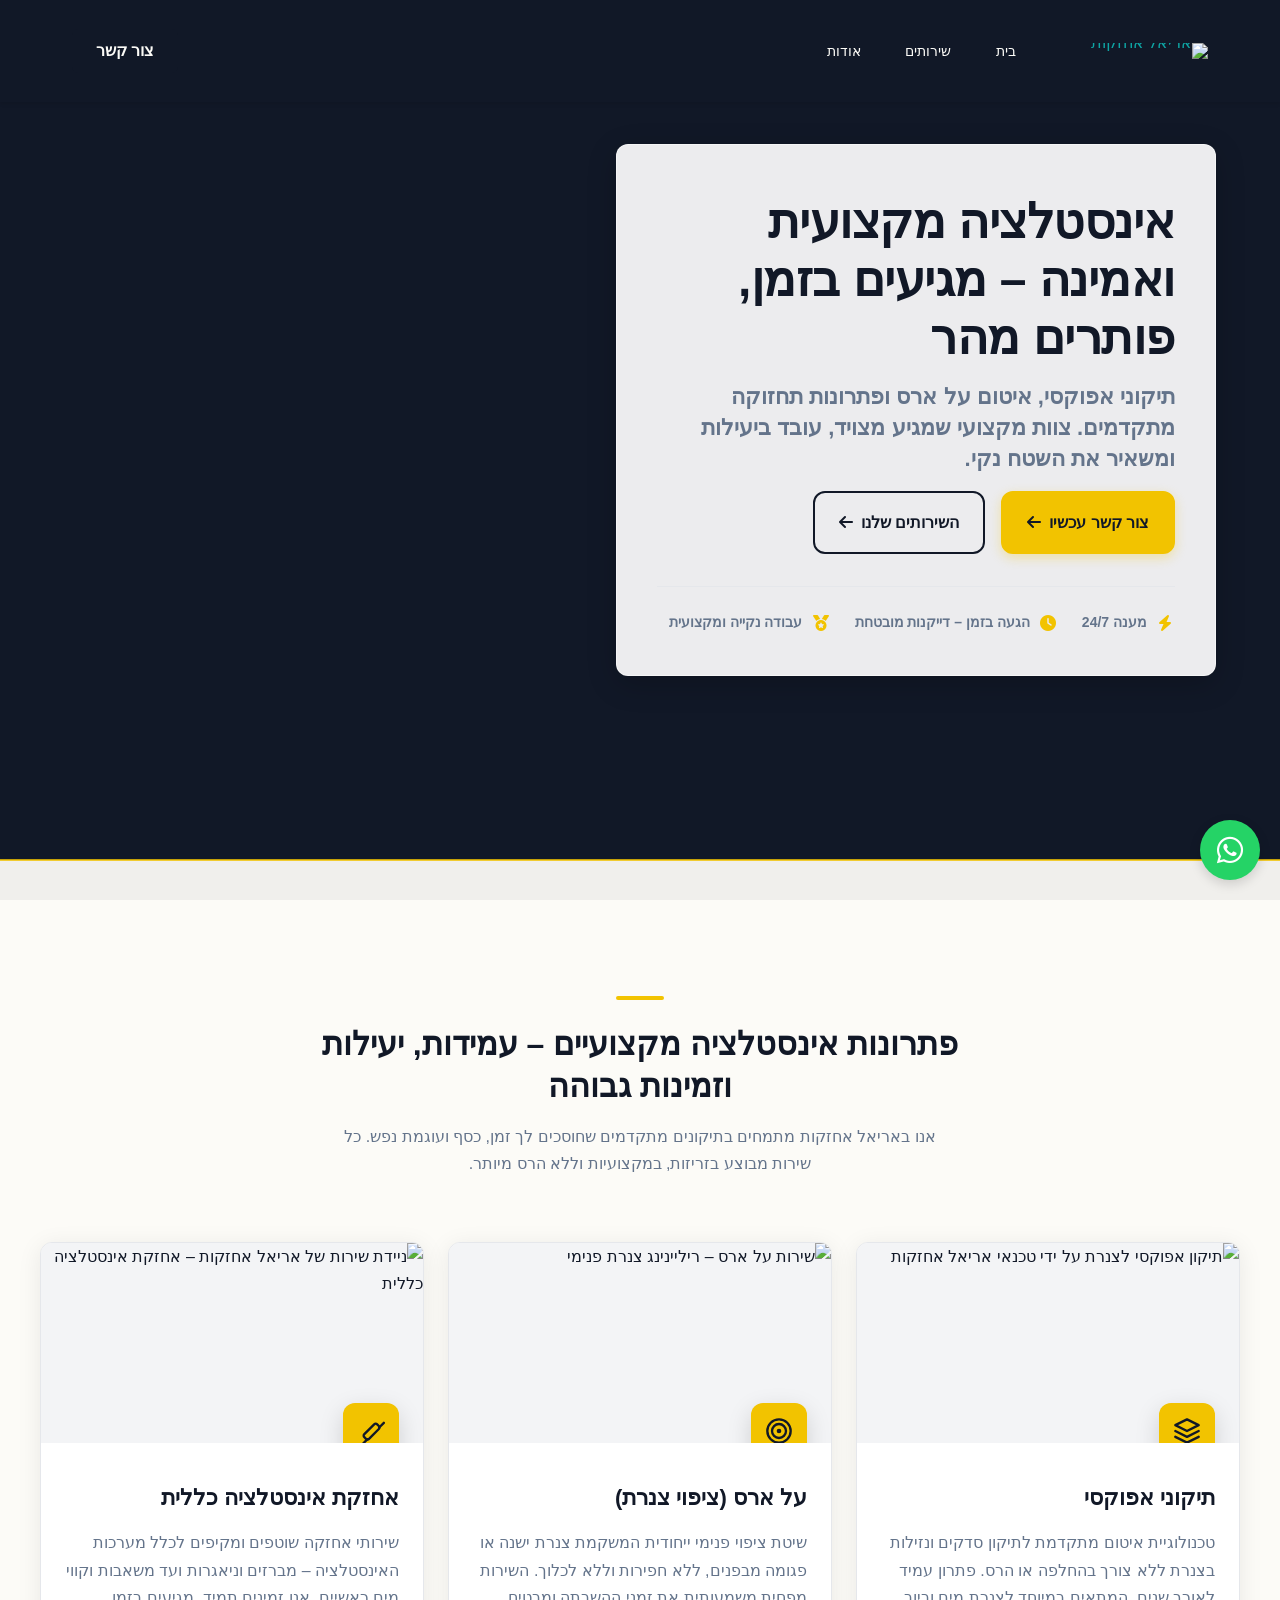
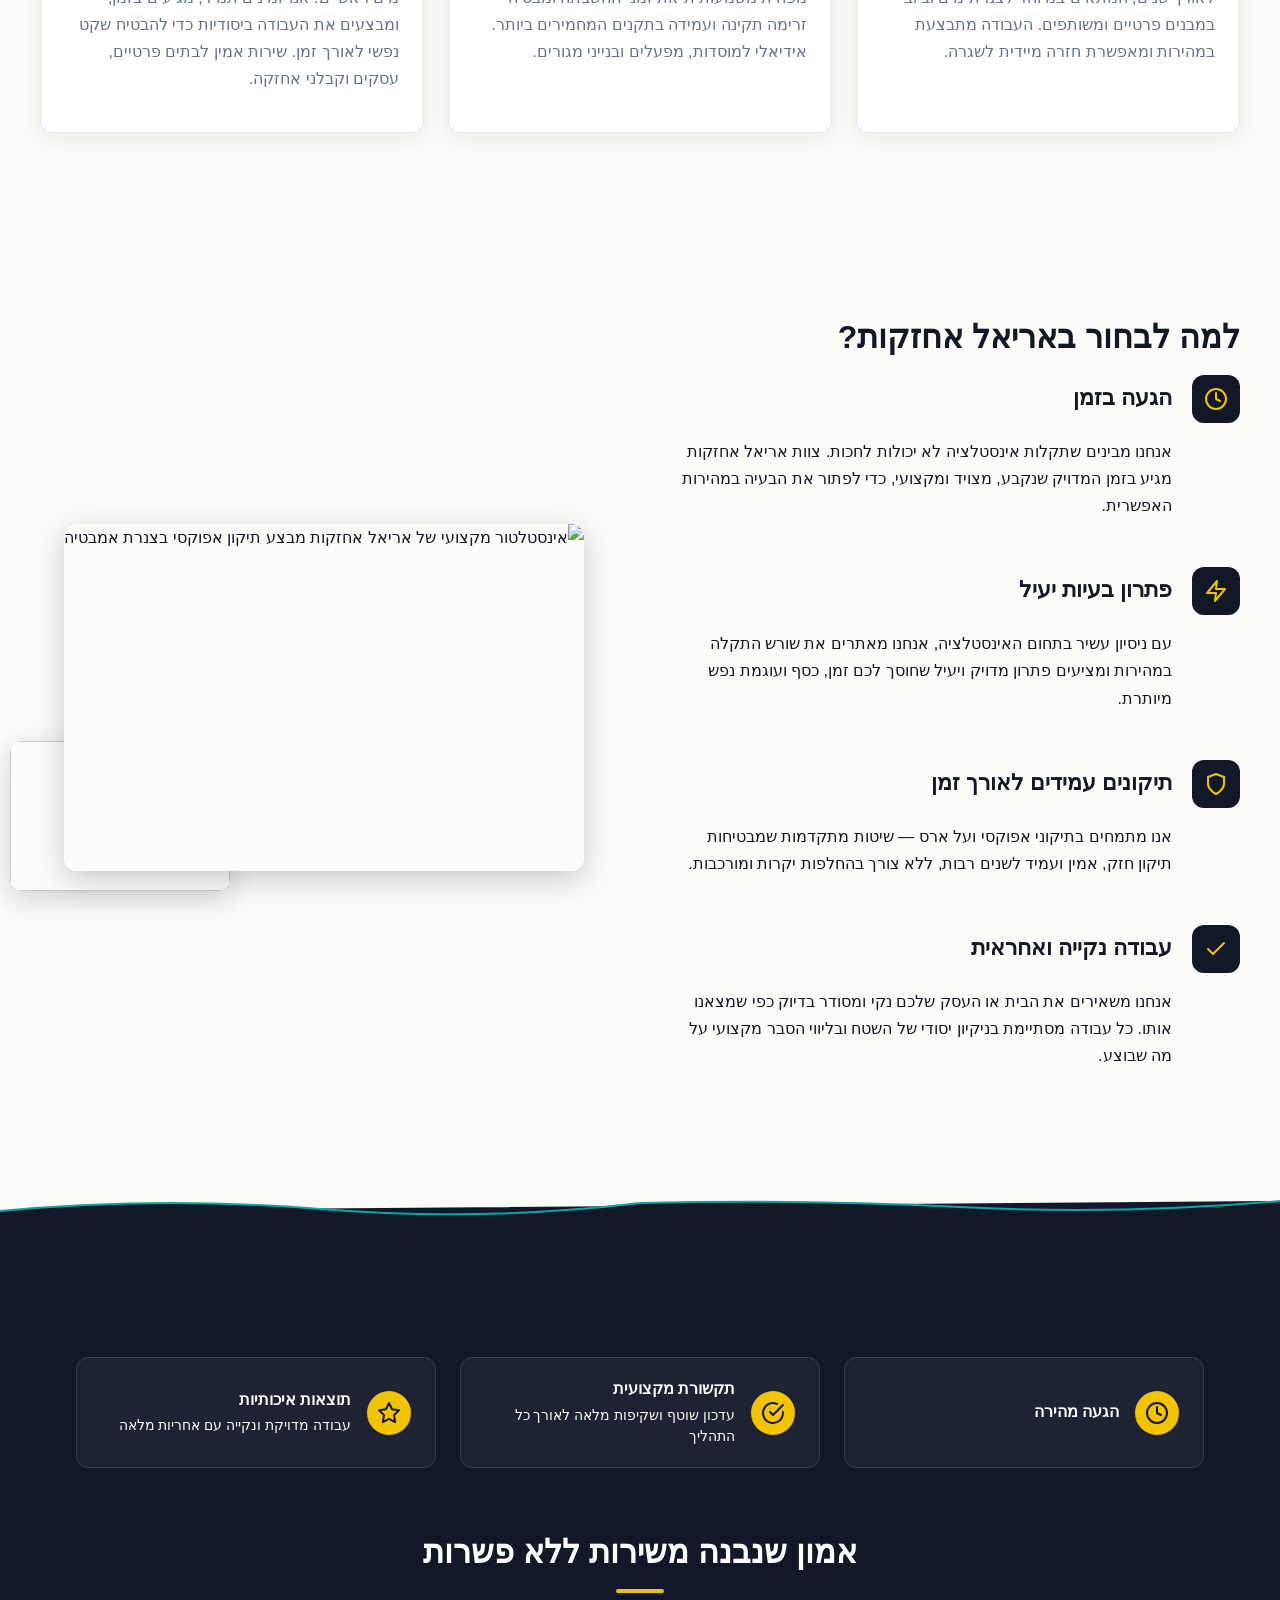
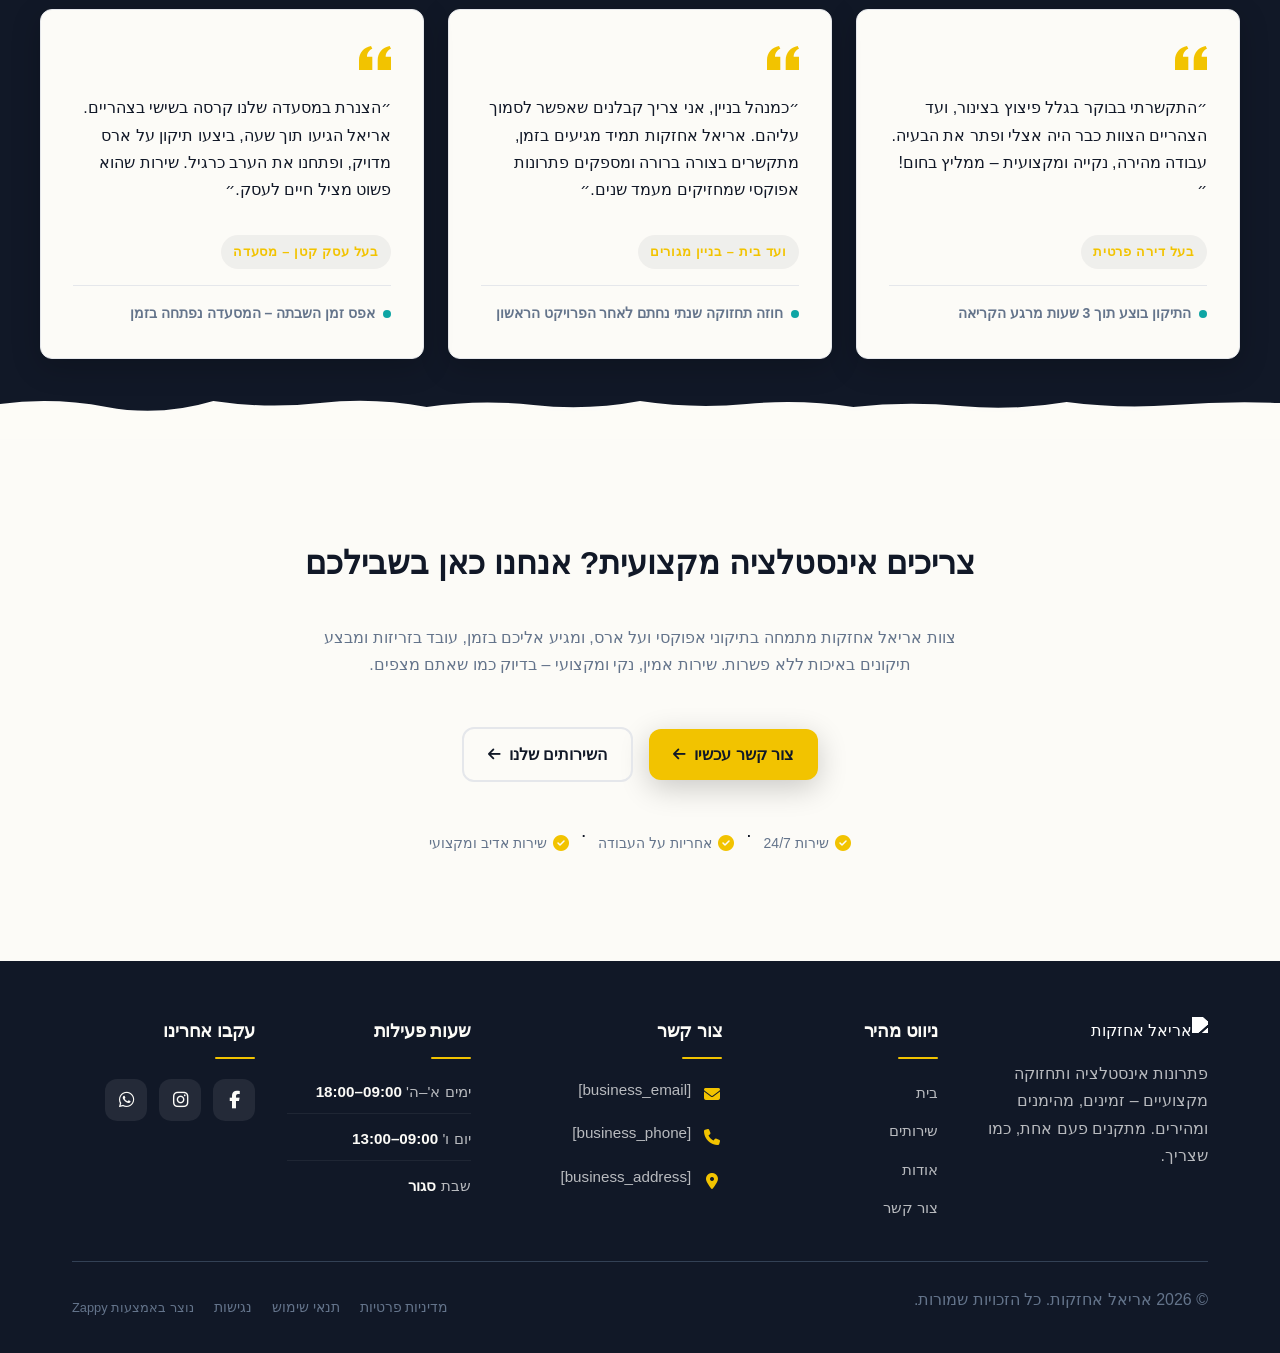
==== commit 3c7caaae: "Background sync: Progressive GitHub Sync" ====
--- a/public/index.html
+++ b/public/index.html
@@ -1 +1 @@
-<!doctype html><html dir="rtl" lang="he"><head><meta charset="UTF-8"><meta content="width=device-width,initial-scale=1" name="viewport"><meta content="index, follow" name="robots"><title>אינסטלציה מקצועית שפותרת בעיות מהשורש — אריאל אחזקות</title><meta content="מחפשים שירותי אינסטלציה ואחזקה אמינים? צוות אריאל אחזקות מתמחה בתיקוני אפוקסי ועל ארס, עם דגש על יעילות, איכות ועמידה בזמנים. התקשרו עוד היום לשירות מהיר ומקצועי." name="description"><meta content="plumbing maintenance near me, שירותי אינסטלציה, תיקוני אפוקסי, על ארס, אינסטלציה מקצועית" name="keywords"><link href="/assets/favicon.ico" rel="icon" type="image/x-icon"><link href="/assets/favicon-16x16.png" rel="icon" type="image/png" sizes="16x16"><link href="/assets/favicon-32x32.png" rel="icon" type="image/png" sizes="32x32"><link href="/assets/favicon-48x48.png" rel="icon" type="image/png" sizes="48x48"><link href="/assets/favicon-192x192.png" rel="icon" type="image/png" sizes="192x192"><link href="/assets/favicon-512x512.png" rel="icon" type="image/png" sizes="512x512"><link href="/assets/apple-touch-icon.png" rel="apple-touch-icon"><script>!function(){"use strict";var t="31af400e-9008-47f7-9ae1-f9d5d82d44a1",e="https://api.zappy5.com/api/analytics/track",a=18e5,n=2592e6,o=!0,i=!0,r=!0;var s=function(){var e="zappy_visitor_"+t,a=null;try{if(a=localStorage.getItem(e)){var o=JSON.parse(a),i=Date.now();if(i-o.created<n)return o.lastSeen=i,localStorage.setItem(e,JSON.stringify(o)),o.id}}catch(t){console.warn("Zappy Analytics: LocalStorage not available")}var r="zv_"+Date.now()+"_"+Math.random().toString(36).substr(2,9);try{localStorage.setItem(e,JSON.stringify({id:r,created:Date.now(),lastSeen:Date.now()}))}catch(t){}return r}(),c=function(){var e="zappy_session_"+t,n=null;try{if(n=sessionStorage.getItem(e)){var o=JSON.parse(n),i=Date.now();if(i-o.timestamp<a)return o.timestamp=i,sessionStorage.setItem(e,JSON.stringify(o)),o.id}}catch(t){console.warn("Zappy Analytics: SessionStorage not available")}var r="zs_"+Date.now()+"_"+Math.random().toString(36).substr(2,9);try{sessionStorage.setItem(e,JSON.stringify({id:r,timestamp:Date.now()}))}catch(t){}return r}();function l(a,n){n=n||{};var o={website_id:t,event_type:a,page_path:window.location.pathname,referrer:document.referrer||"direct",visitor_id:s,session_id:c,metadata:n};if(navigator.sendBeacon){var i=new Blob([JSON.stringify(o)],{type:"application/json"});navigator.sendBeacon(e,i)}else fetch(e,{method:"POST",headers:{"Content-Type":"application/json"},body:JSON.stringify(o),keepalive:!0}).catch(function(t){console.warn("Zappy Analytics: Failed to track event",t)})}o&&l("pageview",{title:document.title,url:window.location.href}),i&&document.addEventListener("click",function(t){var e=t.target;if("BUTTON"===e.tagName||e.closest("button")){var a="BUTTON"===e.tagName?e:e.closest("button");l("click",{element:"button",text:a.textContent.trim().substring(0,100),id:a.id||null,class:a.className||null})}else if("A"===e.tagName||e.closest("a")){var n="A"===e.tagName?e:e.closest("a");l("navigation",{element:"link",text:n.textContent.trim().substring(0,100),href:n.href,external:n.hostname!==window.location.hostname})}},!0),r&&document.addEventListener("submit",function(t){var e=t.target;l("form_submit",{form_id:e.id||null,form_name:e.name||null,form_action:e.action||null,form_method:e.method||"GET"})},!0);var d=Date.now();window.addEventListener("beforeunload",function(){l("page_unload",{time_on_page:Math.floor((Date.now()-d)/1e3),page_path:window.location.pathname})}),window.zappyAnalytics={track:l,getVisitorId:function(){return s},getSessionId:function(){return c}}}()</script><meta content="אינסטלציה מקצועית שפותרת בעיות מהשורש — אריאל אחזקות" property="og:title"><meta content="מחפשים שירותי אינסטלציה ואחזקה אמינים? צוות אריאל אחזקות מתמחה בתיקוני אפוקסי ועל ארס, עם דגש על יעילות, איכות ועמידה בזמנים. התקשרו עוד היום לשירות מהיר ומקצועי." property="og:description"><meta content="summary_large_image" name="twitter:card"><meta content="אינסטלציה מקצועית שפותרת בעיות מהשורש — אריאל אחזקות" name="twitter:title"><meta content="מחפשים שירותי אינסטלציה ואחזקה אמינים? צוות אריאל אחזקות מתמחה בתיקוני אפוקסי ועל ארס, עם דגש על יעילות, איכות ועמידה בזמנים. התקשרו עוד היום לשירות מהיר ומקצועי." name="twitter:description"><meta content="website" property="og:type"><meta content="he_IL" property="og:locale"><link href="https://cdnjs.cloudflare.com/ajax/libs/font-awesome/6.4.0/css/all.min.css" rel="stylesheet"><style>.skip-link{position:absolute;top:0;left:0;transform:translateY(-200%);padding:12px 18px;background:var(--bg-dark,#1a1a1a);color:var(--text-light,#fff);font-weight:600;border-radius:0 0 8px 0;z-index:10000}.skip-link:focus{transform:none;outline:2px solid var(--ring,#fff);outline-offset:2px}:focus-visible{outline:2px solid var(--ring,currentColor);outline-offset:3px}</style><link href="/assets/favicon.ico" rel="icon" type="image/x-icon"><link href="/assets/favicon-16x16.png" rel="icon" type="image/png" sizes="16x16"><link href="/assets/favicon-32x32.png" rel="icon" type="image/png" sizes="32x32"><link href="/assets/favicon-48x48.png" rel="icon" type="image/png" sizes="48x48"><link href="/assets/favicon-192x192.png" rel="icon" type="image/png" sizes="192x192"><link href="/assets/favicon-512x512.png" rel="icon" type="image/png" sizes="512x512"><link href="/assets/apple-touch-icon.png" rel="apple-touch-icon"><link href="https://cdn.jsdelivr.net/npm/vanilla-cookieconsent@3/dist/cookieconsent.css" rel="stylesheet"><script src="https://cdn.jsdelivr.net/npm/vanilla-cookieconsent@3/dist/cookieconsent.umd.js"></script><script src="https://cdn.jsdelivr.net/gh/mickidum/acc_toolbar/acctoolbar/acctoolbar.min.js"></script><link href="/styles.css" rel="stylesheet"><script>window.ZAPPY_WEBSITE_ID="31af400e-9008-47f7-9ae1-f9d5d82d44a1",window.ZAPPY_API_BASE="https://api.zappy5.com"</script><style id="zappy-dropdown-submenu-styles">#navMenu li:has(.sub-menu),.nav-menu li:has(.sub-menu),.navbar li:has(.sub-menu),nav li:has(.sub-menu){position:relative}#navMenu .sub-menu,.nav-menu .sub-menu,.navbar .sub-menu,nav .sub-menu{display:block!important;position:absolute!important;top:100%;left:0;min-width:220px;background:#fff;border-radius:8px;box-shadow:0 8px 25px rgba(0,0,0,.15);padding:8px 0;opacity:0;visibility:hidden;transform:translateY(10px);transition:all .3s ease;z-index:1000;list-style:none;pointer-events:none}#navMenu li:hover>.sub-menu,.nav-menu li:hover>.sub-menu,.navbar li:hover>.sub-menu,nav li:hover>.sub-menu{opacity:1!important;visibility:visible!important;transform:translateY(0)!important;pointer-events:auto!important}.sub-menu li{list-style:none;margin:0;padding:0}.sub-menu a{display:block!important;padding:10px 16px!important;color:var(--text-dark,#333)!important;font-weight:500;text-decoration:none;white-space:nowrap;transition:background-color .2s}.sub-menu .zappy-nav-child>a{padding-left:28px!important;font-size:.9em!important;opacity:.85!important}[dir=rtl] .sub-menu .zappy-nav-child>a,html[lang=ar] .sub-menu .zappy-nav-child>a,html[lang=he] .sub-menu .zappy-nav-child>a{padding-left:10px!important;padding-right:28px!important}.sub-menu .zappy-nav-parent>a{font-weight:600!important}.sub-menu a:hover{background-color:#f5f5f5}[dir=rtl] .nav-menu .sub-menu,[dir=rtl] .navbar .sub-menu,[dir=rtl] nav .sub-menu,html[lang=ar] .nav-menu .sub-menu,html[lang=ar] .navbar .sub-menu,html[lang=ar] nav .sub-menu,html[lang=he] .nav-menu .sub-menu,html[lang=he] .navbar .sub-menu,html[lang=he] nav .sub-menu{left:auto!important;right:0!important}.sub-menu:empty,.sub-menu:not(:has(li)):not(:has(> a)),.sub-menu:not(:has(li:not(.zappy-hidden-menu-item))):not(:has(> a)){display:none!important;opacity:0!important;visibility:hidden!important;pointer-events:none!important}li:has(.menu-group-title):hover>.sub-menu{opacity:1!important;visibility:visible!important;transform:translateY(0)!important;pointer-events:auto!important}#navMenu>li>.menu-group-title,.nav-menu>li>.menu-group-title{display:inline-block;padding:.5rem 1rem;cursor:default;user-select:none}@media (max-width:768px){#navMenu .sub-menu,.nav-menu .sub-menu,.navbar .sub-menu,nav .sub-menu{position:static!important;transform:none!important;box-shadow:none!important;background:0 0!important;max-height:0;overflow:hidden;opacity:0;visibility:hidden;transition:max-height .3s ease,opacity .3s ease;padding:0!important;border-radius:0!important}#navMenu .sub-menu.mobile-expanded,.nav-menu .sub-menu.mobile-expanded,.navbar .sub-menu.mobile-expanded{max-height:none!important;overflow-y:visible!important;opacity:1!important;visibility:visible!important;padding:8px 0 8px 16px!important}[dir=rtl] .sub-menu.mobile-expanded,html[lang=he] .sub-menu.mobile-expanded{padding:8px 16px 8px 0!important}#navMenu li:hover>.sub-menu,.nav-menu li:hover>.sub-menu,.navbar li:hover>.sub-menu,nav li:hover>.sub-menu{opacity:0;visibility:hidden;pointer-events:none}#navMenu li>.sub-menu.mobile-expanded,.nav-menu li>.sub-menu.mobile-expanded,.navbar li>.sub-menu.mobile-expanded,nav li>.sub-menu.mobile-expanded{opacity:1!important;visibility:visible!important;pointer-events:auto!important}#navMenu li:has(.sub-menu),.nav-menu li:has(.sub-menu),.navbar li:has(.sub-menu),nav li:has(.sub-menu){display:flex!important;flex-wrap:wrap!important;align-items:center!important;position:relative!important;min-height:44px!important}#navMenu li:has(.sub-menu)>a,.nav-menu li:has(.sub-menu)>a,.navbar li:has(.sub-menu)>a,nav li:has(.sub-menu)>a{flex:1!important;min-width:0!important}#navMenu li:has(.sub-menu)>.menu-group-title,.nav-menu li:has(.sub-menu)>.menu-group-title,.navbar li:has(.sub-menu)>.menu-group-title,nav li:has(.sub-menu)>.menu-group-title{flex:1!important;min-width:0!important;padding:0!important;line-height:inherit!important}#navMenu li:has(.sub-menu)>.sub-menu,.nav-menu li:has(.sub-menu)>.sub-menu,.navbar li:has(.sub-menu)>.sub-menu,nav li:has(.sub-menu)>.sub-menu{flex-basis:100%!important;width:100%!important}#navMenu li:has(.sub-menu)>a [class*=arrow],#navMenu li:has(.sub-menu)>a [class*=chevron],.nav-menu li:has(.sub-menu)>a .fa-angle-down,.nav-menu li:has(.sub-menu)>a .fa-chevron-down,.nav-menu li:has(.sub-menu)>a [class*=arrow],.nav-menu li:has(.sub-menu)>a [class*=chevron],nav li:has(.sub-menu)>a [class*=arrow],nav li:has(.sub-menu)>a [class*=chevron]{display:none!important;visibility:hidden!important}.mobile-submenu-toggle{display:flex!important;align-items:center!important;justify-content:center!important;width:44px!important;height:auto!important;background:0 0!important;border:none!important;cursor:pointer!important;color:var(--text-light)!important;position:static!important;flex-shrink:0!important;align-self:stretch!important;z-index:2!important;padding:0!important;margin:0!important}.mobile-submenu-toggle::after{content:''!important;width:0!important;height:0!important;border-left:6px solid transparent!important;border-right:6px solid transparent!important;border-top:7px solid currentColor!important;transition:transform .3s ease!important}.mobile-submenu-toggle.expanded::after{transform:rotate(180deg)!important}.sub-menu a{padding:10px 0!important;display:block!important;color:var(--text-light)!important;white-space:normal!important}.sub-menu .zappy-nav-child>a{padding-left:28px!important;font-size:.9em!important;opacity:.85!important}[dir=rtl] .sub-menu .zappy-nav-child>a,html[lang=ar] .sub-menu .zappy-nav-child>a,html[lang=he] .sub-menu .zappy-nav-child>a{padding-left:0!important;padding-right:28px!important}.sub-menu .zappy-nav-parent>a{font-weight:600!important}#navMenu.active,.nav-menu.active{max-width:100vw!important;overflow-x:hidden!important;box-sizing:border-box!important}.navbar .sub-menu li a,.zappy-products-dropdown .sub-menu a,nav.navbar .sub-menu li a{color:var(--text-light)!important}}@media (min-width:769px){.mobile-submenu-toggle{display:none!important}}</style><style id="zappy-widget-visibility">html[dir=rtl] .whatsapp-float{right:20px!important;left:auto!important}html:not([dir]) .whatsapp-float,html[dir=ltr] .whatsapp-float{left:20px!important;right:auto!important}html[dir=rtl] #mic-access-tool-general-button,html[dir=rtl] #mic-init-access-tool #mic-access-tool-general-button,html[dir=rtl] #mic-init-access-tool .mic-access-tool-general-button,html[dir=rtl] ._access-icon,html[dir=rtl] .mic-access-tool-general-button{left:20px!important;right:auto!important}html:not([dir]) #mic-access-tool-general-button,html:not([dir]) #mic-init-access-tool #mic-access-tool-general-button,html:not([dir]) #mic-init-access-tool .mic-access-tool-general-button,html:not([dir]) ._access-icon,html:not([dir]) .mic-access-tool-general-button,html[dir=ltr] #mic-access-tool-general-button,html[dir=ltr] #mic-init-access-tool #mic-access-tool-general-button,html[dir=ltr] #mic-init-access-tool .mic-access-tool-general-button,html[dir=ltr] ._access-icon,html[dir=ltr] .mic-access-tool-general-button{right:20px!important;left:auto!important}@media (max-width:768px){.whatsapp-float{display:flex!important}}@media (min-width:769px){.whatsapp-float{display:flex!important}}@media (max-width:768px){#mic-access-tool-general-button,#mic-init-access-tool #mic-access-tool-general-button,#mic-init-access-tool .mic-access-tool-general-button,._access-icon,.mic-access-tool-general-button{display:flex!important;visibility:visible!important;opacity:1!important;pointer-events:auto!important}#mic-access-tool-box.opened-mic-access-tool,#mic-init-access-tool #mic-access-tool-box.opened-mic-access-tool,.mic-access-tool-box.opened-mic-access-tool{visibility:visible!important;opacity:1!important;pointer-events:auto!important}}@media (min-width:769px){#mic-access-tool-general-button,#mic-init-access-tool #mic-access-tool-general-button,#mic-init-access-tool .mic-access-tool-general-button,._access-icon,.mic-access-tool-general-button{display:flex!important;visibility:visible!important;opacity:1!important;pointer-events:auto!important}#mic-access-tool-box.opened-mic-access-tool,#mic-init-access-tool #mic-access-tool-box.opened-mic-access-tool,.mic-access-tool-box.opened-mic-access-tool{visibility:visible!important;opacity:1!important;pointer-events:auto!important}}</style></head><body><a href="#main" class="skip-link">דלג לתוכן הראשי</a><nav class="navbar"><button aria-label="Menu" class="mobile-toggle" id="mobileToggle"><svg viewBox="0 0 24 24" fill="none" height="24" width="24" class="hamburger-icon"><path d="M3 12h18M3 6h18M3 18h18" stroke="currentColor" stroke-width="2" stroke-linecap="round"></path></svg> <svg viewBox="0 0 24 24" fill="none" height="24" width="24" class="close-icon" style="display:none"><path d="M18 6L6 18M6 6l12 12" stroke="currentColor" stroke-width="2" stroke-linecap="round"></path></svg></button> <button aria-label="Call" class="phone-header-btn" data-phone="[business_phone]"><svg viewBox="0 0 24 24" fill="currentColor" height="20" width="20"><path d="M22 16.92v3a2 2 0 0 1-2.18 2 19.79 19.79 0 0 1-8.63-3.07 19.5 19.5 0 0 1-6-6 19.79 19.79 0 0 1-3.07-8.67A2 2 0 0 1 4.11 2h3a2 2 0 0 1 2 1.72 12.84 12.84 0 0 0 .7 2.81 2 2 0 0 1-.45 2.11L8.09 9.91a16 16 0 0 0 6 6l1.27-1.27a2 2 0 0 1 2.11-.45 12.84 12.84 0 0 0 2.81.7A2 2 0 0 1 22 16.92z"></path></svg></button><div class="nav-container"><div class="nav-right-group"><div class="nav-brand"><a href="/" class="logo-link"><img alt="אריאל אחזקות" src="/assets/site-----image-1.webp" class="logo"></a></div><ul class="nav-menu" id="navMenu"><li><a href="/">בית</a></li><li><a href="/services">שירותים</a></li><li><a href="/about">אודות</a></li></ul></div><div class="nav-cta-container"><a href="/contact" class="nav-cta-btn">צור קשר</a></div></div></nav><script>window.addEventListener("load",function(){const e=document.querySelector(".navbar, nav, header");if(!e)return void console.log("[Navbar] Navbar element not found");let t=document.getElementById("mobileToggle")||document.querySelector(".mobile-toggle")||document.querySelector(".hamburger")||document.querySelector(".hamburger-menu")||document.querySelector(".menu-toggle")||document.querySelector(".burger-menu")||document.querySelector('[aria-label="Menu"]')||document.querySelector('[aria-label="תפריט"]');const n=document.querySelector(".phone-header-btn"),o=window.getComputedStyle(e);let r=o.backgroundColor;if(console.log("[Navbar] Initial navbar background:",r),"transparent"===r||"rgba(0, 0, 0, 0)"===r||r.startsWith("rgba")&&r.includes(", 0)")){const e=o.backgroundImage;if(e&&"none"!==e)console.log("[Navbar] Navbar has background image/gradient, using dark text"),r="rgb(240, 240, 240)";else{const e=window.getComputedStyle(document.body).backgroundColor;console.log("[Navbar] Navbar transparent, using body background:",e),r=e}}const a=r.match(/\d+/g);if(a&&a.length>=3){const e=(.299*parseInt(a[0])+.587*parseInt(a[1])+.114*parseInt(a[2]))/255;console.log("[Navbar] Mobile button colors preserved from Claude CSS (luminance:",e.toFixed(2)+")");const o=document.createElement("style");o.id="zappy-mobile-nav-fix";document.documentElement.lang;document.documentElement.dir,o.textContent='\n        /* Hide mobile buttons on desktop, show only on mobile */\n        @media (min-width: 769px) {\n          .mobile-toggle,\n          .phone-header-btn {\n            display: none !important;\n          }\n        }\n        \n        /* Show and position mobile buttons correctly on mobile */\n        @media (max-width: 768px) {\n          .navbar,\n          nav.navbar {\n            min-height: 70px !important;\n          }\n\n          .mobile-toggle,\n          .phone-header-btn {\n            position: absolute !important;\n            top: 0 !important;\n            bottom: 0 !important;\n            margin-top: auto !important;\n            margin-bottom: auto !important;\n            transform: none !important;\n            z-index: 1001 !important;\n            display: flex !important;\n            align-items: center !important;\n            justify-content: center !important;\n            width: 36px !important;\n            height: 36px !important;\n            border-radius: 50% !important;\n            border: none !important;\n            cursor: pointer !important;\n            padding: 6px !important;\n            background: none !important;\n            color: var(--nav-text, var(--text-light)) !important;\n            touch-action: manipulation !important;\n            -webkit-tap-highlight-color: transparent !important;\n          }\n\n          html[data-zappy-site-type="ecommerce"] .phone-header-btn,\n          body[data-zappy-site-type="ecommerce"] .phone-header-btn,\n          html[data-zappy-site-type="ecommerce"] header .phone-header-btn,\n          html[data-zappy-site-type="ecommerce"] nav .phone-header-btn {\n            display: none !important;\n            visibility: hidden !important;\n            width: 0 !important;\n            height: 0 !important;\n            min-width: 0 !important;\n            overflow: hidden !important;\n          }\n          \n          /* LTR positioning (default): hamburger LEFT, phone RIGHT */\n          html:not([dir="rtl"]):not([lang="he"]):not([lang="ar"]) .mobile-toggle,\n          html[dir="ltr"] .mobile-toggle {\n            left: 12px !important;\n            right: auto !important;\n          }\n          html:not([dir="rtl"]):not([lang="he"]):not([lang="ar"]) .phone-header-btn,\n          html[dir="ltr"] .phone-header-btn {\n            right: 12px !important;\n            left: auto !important;\n          }\n          \n          /* RTL positioning: hamburger RIGHT, phone LEFT */\n          html[dir="rtl"] .mobile-toggle,\n          html[lang="he"] .mobile-toggle,\n          html[lang="ar"] .mobile-toggle {\n            right: 12px !important;\n            left: auto !important;\n          }\n          html[dir="rtl"] .phone-header-btn,\n          html[lang="he"] .phone-header-btn,\n          html[lang="ar"] .phone-header-btn {\n            left: 12px !important;\n            right: auto !important;\n          }\n          \n          /* CRITICAL: Ensure nav-container has min-height on mobile */\n          /* All children are positioned absolutely/fixed on mobile, so height:auto collapses to 0 */\n          .nav-container {\n            min-height: 70px !important;\n            position: relative !important;\n          }\n          \n          /* Ensure SVG icons are properly sized and inherit color */\n          .mobile-toggle svg,\n          .phone-header-btn svg {\n            width: 24px !important;\n            height: 24px !important;\n            /* Don\'t force display - let JavaScript control hamburger/close toggle */\n          }\n          \n          /* Reset nav-cta-container on mobile - remove desktop box-shadow/padding */\n          /* that creates a visible ghost box when CTA button is hidden */\n          .nav-cta-container {\n            box-shadow: none !important;\n            padding: 0 !important;\n          }\n          \n          /* Hide nav-cta-container entirely on mobile when there\'s no lang-switcher */\n          /* (only the CTA button is inside, and it\'s hidden on mobile) */\n          .nav-cta-container:not(:has(.lang-switcher)) {\n            display: none !important;\n          }\n          \n          /* CRITICAL: Prevent hero image fade gradient from bleeding over headline text */\n          /* The .image-fade-gradient has bottom: -30px (extends below parent) */\n          /* On mobile stacked layout, this overlaps the h1 text below the image */\n          .hero-image-column {\n            overflow: hidden !important;\n          }\n          .image-fade-gradient {\n            bottom: 0 !important;\n          }\n          \n          /* Hide desktop language switcher on mobile - hamburger menu handles it */\n          /* High specificity to override stored CSS */\n          .lang-switcher,\n          .nav-cta-container .lang-switcher,\n          .nav-container .lang-switcher,\n          .navbar .lang-switcher,\n          .navbar .nav-cta-container .lang-switcher {\n            display: none !important;\n          }\n        }\n      ';const r=document.getElementById("zappy-mobile-nav-fix");r&&r.remove(),document.head.appendChild(o),console.log("[Navbar] Critical CSS injected for mobile nav positioning");const i=window.innerWidth<=768;if(t){const e=t.querySelector(".hamburger-icon"),n=t.querySelector(".close-icon");e&&(e.style.setProperty("width","24px","important"),e.style.setProperty("height","24px","important"),e.style.setProperty("display","block","important")),n&&(n.style.setProperty("width","24px","important"),n.style.setProperty("height","24px","important"),n.style.setProperty("display","none","important")),i?(t.style.setProperty("position","absolute","important"),t.style.setProperty("top","0","important"),t.style.setProperty("bottom","0","important"),t.style.setProperty("margin-top","auto","important"),t.style.setProperty("margin-bottom","auto","important"),t.style.setProperty("transform","none","important"),t.style.setProperty("z-index","1001","important"),t.style.removeProperty("left"),t.style.removeProperty("right"),console.log("[Navbar] Mobile toggle positioning applied (mobile viewport)")):(t.style.removeProperty("position"),t.style.removeProperty("top"),t.style.removeProperty("transform"),t.style.removeProperty("z-index"),t.style.removeProperty("left"),t.style.removeProperty("right"),console.log("[Navbar] Desktop viewport - cleared mobile toggle inline positioning"))}if(n){const e=n.querySelector("svg");e&&(e.style.width="24px",e.style.height="24px",e.setAttribute("width","24"),e.setAttribute("height","24")),i?(n.style.setProperty("position","absolute","important"),n.style.setProperty("top","0","important"),n.style.setProperty("bottom","0","important"),n.style.setProperty("margin-top","auto","important"),n.style.setProperty("margin-bottom","auto","important"),n.style.setProperty("transform","none","important"),n.style.setProperty("z-index","1001","important"),n.style.removeProperty("left"),n.style.removeProperty("right"),console.log("[Navbar] Phone button positioning applied (mobile viewport)")):(n.style.removeProperty("position"),n.style.removeProperty("top"),n.style.removeProperty("transform"),n.style.removeProperty("z-index"),n.style.removeProperty("left"),n.style.removeProperty("right"),console.log("[Navbar] Desktop viewport - cleared phone button inline positioning"))}}else console.log("[Navbar] Could not parse background color:",r);t=document.getElementById("mobileToggle")||document.querySelector(".mobile-toggle")||document.querySelector(".hamburger")||document.querySelector(".hamburger-menu")||document.querySelector(".menu-toggle")||document.querySelector(".burger-menu")||document.querySelector('[aria-label="Menu"]')||document.querySelector('[aria-label="תפריט"]');const i=document.getElementById("navMenu")||document.querySelector(".nav-menu")||document.querySelector(".nav-links")||document.querySelector("nav ul:not(.submenu)");if(!t||!i)return void console.log("[Navbar] Mobile toggle or menu not found:",{toggle:!!t,menu:!!i});i.id||(i.id="navMenu"),console.log("[Navbar] Initializing mobile menu...");const l=t.cloneNode(!0);t.parentNode.replaceChild(l,t);var s=0;function p(e){var t=Date.now();t-s<300||(s=t,function(e){e.preventDefault(),e.stopPropagation();const t=l.querySelector(".hamburger-icon"),n=l.querySelector(".close-icon");i.classList.contains("active")?(i.classList.remove("active"),t&&t.style.setProperty("display","block","important"),n&&n.style.setProperty("display","none","important"),document.body.style.overflow="",console.log("[Navbar] Menu closed")):(i.classList.add("active"),t&&t.style.setProperty("display","none","important"),n&&n.style.setProperty("display","block","important"),document.body.style.overflow="hidden",console.log("[Navbar] Menu opened"))}(e))}l.addEventListener("click",p),l.addEventListener("touchend",p),i.querySelectorAll("a").forEach(function(e){e.addEventListener("click",function(){if("#"===this.getAttribute("href"))return;const e=l.querySelector(".hamburger-icon"),t=l.querySelector(".close-icon");i.classList.remove("active"),e&&e.style.setProperty("display","block","important"),t&&t.style.setProperty("display","none","important"),document.body.style.overflow="",console.log("[Navbar] Menu closed (link clicked)")})});var m=i.querySelectorAll(".dropdown-toggle");m.forEach(function(e){e.addEventListener("click",function(e){e.preventDefault(),e.stopPropagation();var t=this.closest(".nav-dropdown");t&&(t.parentNode.querySelectorAll(".nav-dropdown.open").forEach(function(e){e!==t&&e.classList.remove("open")}),t.classList.toggle("open"),console.log("[Navbar] Dropdown toggled:",t.classList.contains("open")?"open":"closed"))})}),document.addEventListener("click",function(e){e.target.closest(".nav-dropdown")||document.querySelectorAll(".nav-dropdown.open").forEach(function(e){e.classList.remove("open")})}),console.log("[Navbar] Dropdown handlers initialized for "+m.length+" dropdowns"),n&&n.addEventListener("click",function(){const e=document.querySelectorAll('a[href^="tel:"]'),t=e.length>0?e[0].getAttribute("href").replace("tel:",""):"[business_phone]";window.location.href="tel:"+t,console.log("[Navbar] Phone button clicked")}),console.log("[Navbar] Mobile menu initialized successfully")})</script><main id="main"><section class="index-hero-section" data-band-index="0" data-layout-spec="בית-hero" id="index-hero-section" data-hero-type="fullscreen-scrim"><div class="index-hero-section__bg-wrapper"><img alt="שירותי אינסטלציה מקצועיים - אריאל אחזקות" src="/assets/site-index-hero-image-1.webp" data-context="Professional plumber in branded workwear inspecting copper piping and epoxy repair equipment in a bright, modern industrial-residential utility room. The scene conveys trust, technical competence, and cleanliness." data-placeholder="index-hero-image-1" height="600" loading="eager" width="1200" class="index-hero-section__bg-image" data-element-id="img-1781385127236-tnj80lgq4" data-element-type="image" data-hero-background="true" data-hero-bg="true" fetchpriority="high"><div class="index-hero-section__scrim" aria-hidden="true"></div></div><div class="index-hero-section__content"><div class="index-hero-section__card"><h1 class="index-hero-section__headline">אינסטלציה מקצועית ואמינה – מגיעים בזמן, פותרים מהר</h1><h3 class="index-hero-section__subtitle">תיקוני אפוקסי, איטום על ארס ופתרונות תחזוקה מתקדמים. צוות מקצועי שמגיע מצויד, עובד ביעילות ומשאיר את השטח נקי.</h3><div class="index-hero-section__cta-group"><a href="/contact" class="index-hero-section__btn index-hero-section__btn--primary" data-element-id="btn-1781385127232-6pof3texb" data-element-type="button" data-native-element="true">צור קשר עכשיו <i class="fas fa-arrow-left" aria-hidden="true"></i> </a><a href="/services" class="index-hero-section__btn index-hero-section__btn--secondary" data-element-id="btn-1781385127232-nofjn0293" data-element-type="button" data-native-element="true">השירותים שלנו <i class="fas fa-arrow-left" aria-hidden="true"></i></a></div><div class="index-hero-section__trust-line"><div class="index-hero-section__trust-item"><i class="fas fa-bolt" aria-hidden="true" data-element-id="icon-1781385127235-piizqn07s" data-element-type="icon" data-icon-type="fontawesome" style="cursor:pointer"></i> <span>מענה 24/7</span></div><div class="index-hero-section__trust-item"><i class="fas fa-clock" aria-hidden="true" data-element-id="icon-1781385127235-6k95602yb" data-element-type="icon" data-icon-type="fontawesome"></i> <span>הגעה בזמן – דייקנות מובטחת</span></div><div class="index-hero-section__trust-item"><i class="fas fa-medal" aria-hidden="true" data-element-id="icon-1781385127235-z0j3zufev" data-element-type="icon" data-icon-type="fontawesome"></i> <span>עבודה נקייה ומקצועית</span></div></div></div></div><div class="index-hero-section__divider-wrapper" aria-hidden="true"><svg viewBox="0 0 1200 80" xmlns="http://www.w3.org/2000/svg" aria-hidden="true" data-no-icon-edit="true" preserveAspectRatio="none"><path d="M0,80 L0,40 L1200,40 L1200,80 Z" fill="var(--bg-light)" opacity="0.95"></path><line opacity="0.8" stroke="var(--secondary)" stroke-width="2" vector-effect="non-scaling-stroke" x1="0" x2="1200" y1="40" y2="40"></line></svg></div></section><section class="index-services-section" data-band-index="1" data-layout-spec="בית-services" dir="rtl"><div class="index-services-section__container"><div class="index-services-section__intro"><span class="index-services-section__accent-bar" aria-hidden="true"></span><h2 class="index-services-section__title">פתרונות אינסטלציה מקצועיים – עמידות, יעילות וזמינות גבוהה</h2><p class="index-services-section__subtitle">אנו באריאל אחזקות מתמחים בתיקונים מתקדמים שחוסכים לך זמן, כסף ועוגמת נפש. כל שירות מבוצע בזריזות, במקצועיות וללא הרס מיותר.</p></div><div class="index-services-section__grid"><article class="index-services-card"><div class="index-services-card__media"><img alt="תיקון אפוקסי לצנרת על ידי טכנאי אריאל אחזקות" src="/assets/site-index-services-image-1.webp" data-context="Close-up of a professional plumber applying epoxy sealant to a cracked pipe, wearing yellow and black branded gloves, clean and modern work environment" data-placeholder="index-services-image-1" height="400" loading="lazy" width="600" decoding="async"><div class="index-services-card__icon-wrapper"><svg viewBox="0 0 24 24" fill="none" data-element-type="icon" data-icon-type="svg" height="32" width="32" xmlns="http://www.w3.org/2000/svg"><path d="M12 2L2 7L12 12L22 7L12 2Z" stroke="currentColor" stroke-width="2" stroke-linecap="round" stroke-linejoin="round"></path><path d="M2 17L12 22L22 17" stroke="currentColor" stroke-width="2" stroke-linecap="round" stroke-linejoin="round"></path><path d="M2 12L12 17L22 12" stroke="currentColor" stroke-width="2" stroke-linecap="round" stroke-linejoin="round"></path></svg></div></div><div class="index-services-card__content"><h3 class="index-services-card__title">תיקוני אפוקסי</h3><p class="index-services-card__text">טכנולוגיית איטום מתקדמת לתיקון סדקים ונזילות בצנרת ללא צורך בהחלפה או הרס. פתרון עמיד לאורך שנים, המתאים במיוחד לצנרת מים וביוב במבנים פרטיים ומשותפים. העבודה מתבצעת במהירות ומאפשרת חזרה מיידית לשגרה.</p></div></article><article class="index-services-card"><div class="index-services-card__media"><img alt="שירות על ארס – ריליינינג צנרת פנימי" src="/assets/site-index-services-image-2.webp" data-context="Technician inspecting a relined pipe interior with a camera monitor, showing the smooth new inner lining, wearing professional gear with lion logo" data-placeholder="index-services-image-2" height="400" loading="lazy" width="600" decoding="async"><div class="index-services-card__icon-wrapper"><svg viewBox="0 0 24 24" fill="none" data-element-type="icon" data-icon-type="svg" height="32" width="32" xmlns="http://www.w3.org/2000/svg"><circle cx="12" cy="12" r="10" stroke="currentColor" stroke-width="2"></circle><circle cx="12" cy="12" r="6" stroke="currentColor" stroke-width="2"></circle><circle cx="12" cy="12" r="2" fill="currentColor"></circle></svg></div></div><div class="index-services-card__content"><h3 class="index-services-card__title">על ארס (ציפוי צנרת)</h3><p class="index-services-card__text">שיטת ציפוי פנימי ייחודית המשקמת צנרת ישנה או פגומה מבפנים, ללא חפירות וללא לכלוך. השירות מפחית משמעותית את זמני ההשבתה ומבטיח זרימה תקינה ועמידה בתקנים המחמירים ביותר. אידיאלי למוסדות, מפעלים ובנייני מגורים.</p></div></article><article class="index-services-card"><div class="index-services-card__media"><img alt="ניידת שירות של אריאל אחזקות – אחזקת אינסטלציה כללית" src="/assets/site-index-services-image-3.webp" data-context="Ariel Achzakot service van parked outside a modern residential building, technician in uniform carrying tools, yellow and black branding visible on the van, bright daylight" data-placeholder="index-services-image-3" height="400" loading="lazy" width="600" decoding="async"><div class="index-services-card__icon-wrapper"><svg viewBox="0 0 24 24" fill="none" data-element-type="icon" data-icon-type="svg" height="32" width="32" xmlns="http://www.w3.org/2000/svg"><path d="M14.7 6.3C15.1 5.9 15.5 5.7 16 5.7C16.5 5.7 16.9 5.9 17.3 6.3L18.7 7.7C19.1 8.1 19.3 8.5 19.3 9C19.3 9.5 19.1 9.9 18.7 10.3L10.3 18.7C9.9 19.1 9.5 19.3 9 19.3C8.5 19.3 8.1 19.1 7.7 18.7L6.3 17.3C5.9 16.9 5.7 16.5 5.7 16C5.7 15.5 5.9 15.1 6.3 14.7L14.7 6.3Z" stroke="currentColor" stroke-width="2" stroke-linecap="round" stroke-linejoin="round"></path><path d="M9 19L5 23" stroke="currentColor" stroke-width="2" stroke-linecap="round" stroke-linejoin="round"></path><path d="M19 9L23 5" stroke="currentColor" stroke-width="2" stroke-linecap="round" stroke-linejoin="round"></path></svg></div></div><div class="index-services-card__content"><h3 class="index-services-card__title">אחזקת אינסטלציה כללית</h3><p class="index-services-card__text">שירותי אחזקה שוטפים ומקיפים לכלל מערכות האינסטלציה – מברזים וניאגרות ועד משאבות וקווי מים ראשיים. אנו זמינים תמיד, מגיעים בזמן, ומבצעים את העבודה ביסודיות כדי להבטיח שקט נפשי לאורך זמן. שירות אמין לבתים פרטיים, עסקים וקבלני אחזקה.</p></div></article></div></div><div class="index-services-section__divider-wrapper" aria-hidden="true"><svg viewBox="0 0 1200 80" xmlns="http://www.w3.org/2000/svg" aria-hidden="true" data-no-icon-edit="true" preserveAspectRatio="none"><path d="M0,80 L0,35 Q150,50 300,38 T600,42 Q750,35 900,40 T1200,35 L1200,80 Z" fill="var(--bg-light)"></path></svg></div></section><section class="index-benefits-section" data-band-index="2" data-layout-spec="בית-benefits" dir="rtl"><div class="index-benefits-container"><div class="index-benefits-content"><h2 class="index-benefits-heading">למה לבחור באריאל אחזקות?</h2><ul class="index-benefits-list"><li class="index-benefits-item"><div class="index-benefits-icon-wrapper"><svg viewBox="0 0 24 24" fill="none" data-element-type="icon" data-icon-type="svg" stroke="currentColor" stroke-linecap="round" stroke-linejoin="round" stroke-width="2"><circle cx="12" cy="12" r="10"></circle><polyline points="12 6 12 12 16 14"></polyline></svg></div><div class="index-benefits-text"><h3 class="index-benefits-title">הגעה בזמן</h3><p class="index-benefits-desc">אנחנו מבינים שתקלות אינסטלציה לא יכולות לחכות. צוות אריאל אחזקות מגיע בזמן המדויק שנקבע, מצויד ומקצועי, כדי לפתור את הבעיה במהירות האפשרית.</p></div></li><li class="index-benefits-item"><div class="index-benefits-icon-wrapper"><svg viewBox="0 0 24 24" fill="none" data-element-type="icon" data-icon-type="svg" stroke="currentColor" stroke-linecap="round" stroke-linejoin="round" stroke-width="2"><polygon points="13 2 3 14 12 14 11 22 21 10 12 10 13 2"></polygon></svg></div><div class="index-benefits-text"><h3 class="index-benefits-title">פתרון בעיות יעיל</h3><p class="index-benefits-desc">עם ניסיון עשיר בתחום האינסטלציה, אנחנו מאתרים את שורש התקלה במהירות ומציעים פתרון מדויק ויעיל שחוסך לכם זמן, כסף ועוגמת נפש מיותרת.</p></div></li><li class="index-benefits-item"><div class="index-benefits-icon-wrapper"><svg viewBox="0 0 24 24" fill="none" data-element-type="icon" data-icon-type="svg" stroke="currentColor" stroke-linecap="round" stroke-linejoin="round" stroke-width="2"><path d="M12 22s8-4 8-10V5l-8-3-8 3v7c0 6 8 10 8 10z"></path></svg></div><div class="index-benefits-text"><h3 class="index-benefits-title">תיקונים עמידים לאורך זמן</h3><p class="index-benefits-desc">אנו מתמחים בתיקוני אפוקסי ועל ארס — שיטות מתקדמות שמבטיחות תיקון חזק, אמין ועמיד לשנים רבות, ללא צורך בהחלפות יקרות ומורכבות.</p></div></li><li class="index-benefits-item"><div class="index-benefits-icon-wrapper"><svg viewBox="0 0 24 24" fill="none" data-element-type="icon" data-icon-type="svg" stroke="currentColor" stroke-linecap="round" stroke-linejoin="round" stroke-width="2"><path d="M20 6L9 17l-5-5"></path></svg></div><div class="index-benefits-text"><h3 class="index-benefits-title">עבודה נקייה ואחראית</h3><p class="index-benefits-desc">אנחנו משאירים את הבית או העסק שלכם נקי ומסודר בדיוק כפי שמצאנו אותו. כל עבודה מסתיימת בניקיון יסודי של השטח ובליווי הסבר מקצועי על מה שבוצע.</p></div></li></ul></div><div class="index-benefits-imagery"><div class="index-benefits-image-wrapper"><img alt="אינסטלטור מקצועי של אריאל אחזקות מבצע תיקון אפוקסי בצנרת אמבטיה" src="/assets/site-index-benefits-image-1.webp" data-context="A realistic professional photo of a plumber in dark work clothes performing epoxy pipe repair on a wall-mounted pipe system inside a modern residential bathroom. The plumber is focused, using a tool on the pipe joint, with protective gloves. The scene is well-lit, clean, and conveys technical competence and reliability. The background shows a tiled bathroom wall." data-placeholder="index-benefits-image-1" height="400" loading="lazy" width="600" decoding="async"></div><div class="index-benefits-backplate" aria-hidden="true"><img alt="" src="/assets/site-index-benefits-image-2.webp" data-context="A close-up detail shot of a gloved hand applying epoxy sealant to a copper pipe joint, with yellow and black brand colors reflected subtly in the glossy epoxy. The image has a shallow depth of field, focusing on the precision of the work. This serves as a decorative backplate tile peeking from behind the main image." data-placeholder="index-benefits-image-2" height="200" loading="lazy" width="300" decoding="async"></div></div></div><div class="index-benefits-divider-wrapper" aria-hidden="true"><svg viewBox="0 0 1200 80" xmlns="http://www.w3.org/2000/svg" aria-hidden="true" data-no-icon-edit="true" preserveAspectRatio="none"><path d="M0,80 L0,30 Q150,15 300,28 T600,22 Q750,18 900,26 T1200,20 L1200,80 Z" fill="var(--bg-dark)"></path><path d="M0,30 Q150,15 300,28 T600,22 Q750,18 900,26 T1200,20" stroke="var(--accent)" stroke-width="2" fill="var(--bg-dark)"></path></svg></div></section><section class="index-testimonials-section" data-band-index="3" data-layout-spec="בית-testimonials" id="index-testimonials-section" data-zappy-bg-color="#111827" data-zappy-bg-image="" data-zappy-bg-overlay-color="#000000" data-zappy-bg-overlay-opacity="30" data-zappy-bg-type="color" data-zappy-bg-video-type="" data-zappy-bg-video-url="" style="position:relative;overflow:hidden;background-color:#111827;--zappy-bg-color:#111827"><style data-zappy-section-color="index-testimonials-section">#index-testimonials-section,#index-testimonials-section a,#index-testimonials-section blockquote,#index-testimonials-section dd,#index-testimonials-section dt,#index-testimonials-section figcaption,#index-testimonials-section h1,#index-testimonials-section h2,#index-testimonials-section h3,#index-testimonials-section h4,#index-testimonials-section h5,#index-testimonials-section h6,#index-testimonials-section label,#index-testimonials-section li,#index-testimonials-section p,#index-testimonials-section span,#index-testimonials-section td,#index-testimonials-section th{color:#fff}</style><div class="index-testimonials-section__container"><div class="index-testimonials-section__trust-strip"><div class="index-testimonials-section__trust-item"><div class="index-testimonials-section__trust-icon"><svg viewBox="0 0 24 24" fill="none" data-element-type="icon" data-icon-type="svg" height="24" width="24" stroke="currentColor" stroke-linecap="round" stroke-linejoin="round" stroke-width="2"><circle cx="12" cy="12" r="10"></circle><polyline points="12 6 12 12 16 14"></polyline></svg></div><div class="index-testimonials-section__trust-text"><strong>הגעה מהירה</strong></div></div><div class="index-testimonials-section__trust-item"><div class="index-testimonials-section__trust-icon"><svg viewBox="0 0 24 24" fill="none" data-element-type="icon" data-icon-type="svg" height="24" width="24" stroke="currentColor" stroke-linecap="round" stroke-linejoin="round" stroke-width="2"><path d="M22 11.08V12a10 10 0 1 1-5.93-9.14"></path><polyline points="22 4 12 14.01 9 11.01"></polyline></svg></div><div class="index-testimonials-section__trust-text"><strong>תקשורת מקצועית</strong> <span style="color:rgb(252, 251, 247) !important">עדכון שוטף ושקיפות מלאה לאורך כל התהליך</span></div></div><div class="index-testimonials-section__trust-item"><div class="index-testimonials-section__trust-icon"><svg viewBox="0 0 24 24" fill="none" data-element-type="icon" data-icon-type="svg" height="24" width="24" stroke="currentColor" stroke-linecap="round" stroke-linejoin="round" stroke-width="2"><polygon points="12 2 15.09 8.26 22 9.27 17 14.14 18.18 21.02 12 17.77 5.82 21.02 7 14.14 2 9.27 8.91 8.26 12 2"></polygon></svg></div><div class="index-testimonials-section__trust-text"><strong>תוצאות איכותיות</strong> <span style="color:rgb(252, 251, 247) !important">עבודה מדויקת ונקייה עם אחריות מלאה</span></div></div></div><h2 class="index-testimonials-section__heading">אמון שנבנה משירות ללא פשרות</h2><div class="index-testimonials-section__grid"><article class="index-testimonials-section__card" data-grid-item-index="0"><div class="index-testimonials-section__quote-mark"><svg viewBox="0 0 24 24" fill="currentColor" data-element-type="icon" data-icon-type="svg" height="32" width="32"><path d="M14.017 21v-7.391c0-5.704 3.731-9.57 8.983-10.609l.995 2.151c-2.432.917-3.995 3.638-3.995 5.849h4v10h-9.983zm-14.017 0v-7.391c0-5.704 3.748-9.57 9-10.609l.996 2.151c-2.433.917-3.996 3.638-3.996 5.849h3.983v10h-9.983z"></path></svg></div><p class="index-testimonials-section__quote">״התקשרתי בבוקר בגלל פיצוץ בצינור, ועד הצהריים הצוות כבר היה אצלי ופתר את הבעיה. עבודה מהירה, נקייה ומקצועית – ממליץ בחום!״</p><div class="index-testimonials-section__customer-type">בעל דירה פרטית</div><div class="index-testimonials-section__result">התיקון בוצע תוך 3 שעות מרגע הקריאה</div></article><article class="index-testimonials-section__card" data-grid-item-index="1"><div class="index-testimonials-section__quote-mark"><svg viewBox="0 0 24 24" fill="currentColor" data-element-type="icon" data-icon-type="svg" height="32" width="32"><path d="M14.017 21v-7.391c0-5.704 3.731-9.57 8.983-10.609l.995 2.151c-2.432.917-3.995 3.638-3.995 5.849h4v10h-9.983zm-14.017 0v-7.391c0-5.704 3.748-9.57 9-10.609l.996 2.151c-2.433.917-3.996 3.638-3.996 5.849h3.983v10h-9.983z"></path></svg></div><p class="index-testimonials-section__quote">״כמנהל בניין, אני צריך קבלנים שאפשר לסמוך עליהם. אריאל אחזקות תמיד מגיעים בזמן, מתקשרים בצורה ברורה ומספקים פתרונות אפוקסי שמחזיקים מעמד שנים.״</p><div class="index-testimonials-section__customer-type">ועד בית – בניין מגורים</div><div class="index-testimonials-section__result">חוזה תחזוקה שנתי נחתם לאחר הפרויקט הראשון</div></article><article class="index-testimonials-section__card" data-grid-item-index="2"><div class="index-testimonials-section__quote-mark"><svg viewBox="0 0 24 24" fill="currentColor" data-element-type="icon" data-icon-type="svg" height="32" width="32"><path d="M14.017 21v-7.391c0-5.704 3.731-9.57 8.983-10.609l.995 2.151c-2.432.917-3.995 3.638-3.995 5.849h4v10h-9.983zm-14.017 0v-7.391c0-5.704 3.748-9.57 9-10.609l.996 2.151c-2.433.917-3.996 3.638-3.996 5.849h3.983v10h-9.983z"></path></svg></div><p class="index-testimonials-section__quote">״הצנרת במסעדה שלנו קרסה בשישי בצהריים. אריאל הגיעו תוך שעה, ביצעו תיקון על ארס מדויק, ופתחנו את הערב כרגיל. שירות שהוא פשוט מציל חיים לעסק.״</p><div class="index-testimonials-section__customer-type">בעל עסק קטן – מסעדה</div><div class="index-testimonials-section__result">אפס זמן השבתה – המסעדה נפתחה בזמן</div></article></div></div><div class="index-testimonials-section__divider-wrapper"><svg viewBox="0 0 1200 80" xmlns="http://www.w3.org/2000/svg" aria-hidden="true" data-no-icon-edit="true" preserveAspectRatio="none"><defs><linearGradient id="testimonial-fade" x1="0%" x2="0%" y1="0%" y2="100%"><stop offset="0%" stop-color="#111827" stop-opacity="0"></stop><stop offset="60%" stop-color="#111827" stop-opacity="0.4"></stop><stop offset="100%" stop-color="#FCFBF7" stop-opacity="1"></stop></linearGradient></defs><path d="M0,80 L0,45 Q50,38 100,48 T200,42 Q250,50 300,44 T400,48 Q450,40 500,46 T600,42 Q650,50 700,45 T800,48 Q850,42 900,47 T1000,43 Q1050,50 1100,46 T1200,44 L1200,80 Z" fill="var(--bg-light)"></path><path d="M0,80 L0,48 Q50,42 100,50 T200,46 Q250,53 300,48 T400,52 Q450,44 500,50 T600,46 Q650,54 700,49 T800,52 Q850,46 900,51 T1000,47 Q1050,54 1100,50 T1200,48 L1200,80 Z" fill="var(--bg-light)" opacity="0.15"></path></svg></div></section><section class="index-cta-section" data-band-index="4" data-layout-spec="בית-cta"><div class="index-cta-section__container"><h2 class="index-cta-section__heading">צריכים אינסטלציה מקצועית? אנחנו כאן בשבילכם</h2><p class="index-cta-section__description">צוות אריאל אחזקות מתמחה בתיקוני אפוקסי ועל ארס, ומגיע אליכם בזמן, עובד בזריזות ומבצע תיקונים באיכות ללא פשרות. שירות אמין, נקי ומקצועי – בדיוק כמו שאתם מצפים.</p><div class="index-cta-section__buttons"><a href="/contact" class="index-cta-section__btn index-cta-section__btn--primary" aria-label="צור קשר">צור קשר עכשיו <i class="fas fa-arrow-left" aria-hidden="true"></i> </a><a href="/services" class="index-cta-section__btn index-cta-section__btn--secondary" aria-label="השירותים שלנו">השירותים שלנו <i class="fas fa-arrow-left" aria-hidden="true"></i></a></div><div class="index-cta-section__reassurance"><div class="index-cta-section__reassurance-item"><i class="fas fa-check-circle index-cta-section__reassurance-icon" aria-hidden="true"></i> <span>הגעה תוך שעה</span></div><span class="index-cta-section__reassurance-dot" aria-hidden="true">·</span><div class="index-cta-section__reassurance-item"><i class="fas fa-check-circle index-cta-section__reassurance-icon" aria-hidden="true"></i> <span>אחריות על העבודה</span></div><span class="index-cta-section__reassurance-dot" aria-hidden="true">·</span><div class="index-cta-section__reassurance-item"><i class="fas fa-check-circle index-cta-section__reassurance-icon" aria-hidden="true"></i> <span>שירות אדיב ומקצועי</span></div></div></div></section></main><footer class="site-footer" dir="rtl"><div class="footer-container"><div class="footer-grid"><div class="footer-col footer-company-col"><div class="footer-logo"><img alt="אריאל אחזקות" src="/assets/plumbing-maintenance-services-logo.webp" class="logo"></div><p class="footer-tagline">פתרונות אינסטלציה ותחזוקה מקצועיים – זמינים, מהימנים ומהירים. מתקנים פעם אחת, כמו שצריך.</p></div><div class="footer-col footer-links-col"><h4>ניווט מהיר</h4><ul class="footer-links"><li><a href="/">בית</a></li><li><a href="/services">שירותים</a></li><li><a href="/about">אודות</a></li><li><a href="/contact">צור קשר</a></li></ul></div><div class="footer-col footer-contact-col"><h4>צור קשר</h4><ul class="footer-contact"><li><span class="contact-icon"><i class="fas fa-envelope"></i></span> <span class="contact-text"><a href="mailto:[business_email]">[business_email]</a></span></li><li><span class="contact-icon"><i class="fas fa-phone"></i></span> <span class="contact-text"><a href="tel:[business_phone]">[business_phone]</a></span></li><li><a href="/"><span class="contact-icon"><i class="fas fa-map-marker-alt"></i></span> <span class="contact-text">[business_address]</span></a></li></ul></div><div class="footer-col footer-hours-col"><h4>שעות פעילות</h4><ul class="footer-hours"><li><a href="/"><span class="hours-day">ימים א'–ה'</span> <span class="hours-time">09:00–18:00</span></a></li><li><a href="/"><span class="hours-day">יום ו'</span> <span class="hours-time">09:00–13:00</span></a></li><li><a href="/"><span class="hours-day">שבת</span> <span class="hours-time">סגור</span></a></li></ul></div><div class="footer-col footer-social-col"><h4>עקבו אחרינו</h4><div class="footer-social"><a href="#" aria-label="Facebook" data-zappy-social-placeholder="true"><i class="fab fa-facebook-f"></i></a> <a href="#" aria-label="Instagram" data-zappy-social-placeholder="true"><i class="fab fa-instagram"></i></a> <a href="#" aria-label="WhatsApp" data-zappy-social-placeholder="true"><i class="fab fa-whatsapp"></i></a></div></div></div><div class="footer-bottom"><div class="footer-bottom-left"><p class="footer-copyright">© 2026 אריאל אחזקות. כל הזכויות שמורות.</p></div><div class="footer-bottom-right"><div class="footer-legal"><a href="/privacy">מדיניות פרטיות</a> <a href="/terms">תנאי שימוש</a> <a href="/accessibility">נגישות</a></div><a href="https://zappy5.com" class="zappy-attribution" rel="noopener" target="_blank">נוצר באמצעות Zappy</a></div></div></div></footer><a href="https://wa.me/[whatsapp_handle]" class="whatsapp-float" aria-label="WhatsApp"><i class="fab fa-whatsapp"></i></a><div data-integration="accessibility:toolbar"></div><script src="/script.js"></script><script id="zappy-mobile-submenu-script">!function(){function e(){if(window.innerWidth>768)return document.querySelectorAll(".mobile-submenu-toggle").forEach(function(e){e.remove()}),void document.querySelectorAll(".sub-menu.mobile-expanded").forEach(function(e){e.classList.remove("mobile-expanded")});document.querySelectorAll(".nav-menu li:has(.sub-menu), nav li:has(.sub-menu), .navbar li:has(.sub-menu), #navMenu li:has(.sub-menu)").forEach(function(e){if(!e.querySelector(".mobile-submenu-toggle")){var t=e.querySelector(".sub-menu"),n=e.querySelector(":scope > a");if(t&&n){var o=document.createElement("button");o.className="mobile-submenu-toggle",o.setAttribute("aria-label","Toggle submenu"),o.setAttribute("type","button"),n.insertAdjacentElement("afterend",o),o.addEventListener("click",function(e){e.preventDefault(),e.stopPropagation(),document.querySelectorAll(".sub-menu.mobile-expanded").forEach(function(e){if(e!==t){e.classList.remove("mobile-expanded");var n=e.parentElement.querySelector(".mobile-submenu-toggle");n&&n.classList.remove("expanded")}}),t.classList.toggle("mobile-expanded"),o.classList.toggle("expanded")})}}})}var t;"loading"===document.readyState?document.addEventListener("DOMContentLoaded",e):e(),window.addEventListener("resize",function(){clearTimeout(t),t=setTimeout(e,250)});var n=new MutationObserver(function(t){t.forEach(function(t){if("attributes"===t.type){var n=t.target;n.classList&&(n.classList.contains("active")||n.classList.contains("open"))&&setTimeout(e,100)}})});setTimeout(function(){document.querySelectorAll(".mobile-menu, .nav-menu, #navMenu, nav").forEach(function(e){n.observe(e,{attributes:!0,attributeFilter:["class","style"]})})},500)}()</script></body></html>+<!doctype html><html dir="rtl" lang="he"><head><meta charset="UTF-8"><meta content="width=device-width,initial-scale=1" name="viewport"><meta content="index, follow" name="robots"><title>אינסטלציה מקצועית שפותרת בעיות מהשורש — אריאל אחזקות</title><meta content="מחפשים שירותי אינסטלציה ואחזקה אמינים? צוות אריאל אחזקות מתמחה בתיקוני אפוקסי ועל ארס, עם דגש על יעילות, איכות ועמידה בזמנים. התקשרו עוד היום לשירות מהיר ומקצועי." name="description"><meta content="plumbing maintenance near me, שירותי אינסטלציה, תיקוני אפוקסי, על ארס, אינסטלציה מקצועית" name="keywords"><link href="/assets/favicon.ico" rel="icon" type="image/x-icon"><link href="/assets/favicon-16x16.png" rel="icon" type="image/png" sizes="16x16"><link href="/assets/favicon-32x32.png" rel="icon" type="image/png" sizes="32x32"><link href="/assets/favicon-48x48.png" rel="icon" type="image/png" sizes="48x48"><link href="/assets/favicon-192x192.png" rel="icon" type="image/png" sizes="192x192"><link href="/assets/favicon-512x512.png" rel="icon" type="image/png" sizes="512x512"><link href="/assets/apple-touch-icon.png" rel="apple-touch-icon"><script>!function(){"use strict";var t="31af400e-9008-47f7-9ae1-f9d5d82d44a1",e="https://api.zappy5.com/api/analytics/track",a=18e5,n=2592e6,o=!0,i=!0,r=!0;var s=function(){var e="zappy_visitor_"+t,a=null;try{if(a=localStorage.getItem(e)){var o=JSON.parse(a),i=Date.now();if(i-o.created<n)return o.lastSeen=i,localStorage.setItem(e,JSON.stringify(o)),o.id}}catch(t){console.warn("Zappy Analytics: LocalStorage not available")}var r="zv_"+Date.now()+"_"+Math.random().toString(36).substr(2,9);try{localStorage.setItem(e,JSON.stringify({id:r,created:Date.now(),lastSeen:Date.now()}))}catch(t){}return r}(),c=function(){var e="zappy_session_"+t,n=null;try{if(n=sessionStorage.getItem(e)){var o=JSON.parse(n),i=Date.now();if(i-o.timestamp<a)return o.timestamp=i,sessionStorage.setItem(e,JSON.stringify(o)),o.id}}catch(t){console.warn("Zappy Analytics: SessionStorage not available")}var r="zs_"+Date.now()+"_"+Math.random().toString(36).substr(2,9);try{sessionStorage.setItem(e,JSON.stringify({id:r,timestamp:Date.now()}))}catch(t){}return r}();function l(a,n){n=n||{};var o={website_id:t,event_type:a,page_path:window.location.pathname,referrer:document.referrer||"direct",visitor_id:s,session_id:c,metadata:n};if(navigator.sendBeacon){var i=new Blob([JSON.stringify(o)],{type:"application/json"});navigator.sendBeacon(e,i)}else fetch(e,{method:"POST",headers:{"Content-Type":"application/json"},body:JSON.stringify(o),keepalive:!0}).catch(function(t){console.warn("Zappy Analytics: Failed to track event",t)})}o&&l("pageview",{title:document.title,url:window.location.href}),i&&document.addEventListener("click",function(t){var e=t.target;if("BUTTON"===e.tagName||e.closest("button")){var a="BUTTON"===e.tagName?e:e.closest("button");l("click",{element:"button",text:a.textContent.trim().substring(0,100),id:a.id||null,class:a.className||null})}else if("A"===e.tagName||e.closest("a")){var n="A"===e.tagName?e:e.closest("a");l("navigation",{element:"link",text:n.textContent.trim().substring(0,100),href:n.href,external:n.hostname!==window.location.hostname})}},!0),r&&document.addEventListener("submit",function(t){var e=t.target;l("form_submit",{form_id:e.id||null,form_name:e.name||null,form_action:e.action||null,form_method:e.method||"GET"})},!0);var d=Date.now();window.addEventListener("beforeunload",function(){l("page_unload",{time_on_page:Math.floor((Date.now()-d)/1e3),page_path:window.location.pathname})}),window.zappyAnalytics={track:l,getVisitorId:function(){return s},getSessionId:function(){return c}}}()</script><meta content="אינסטלציה מקצועית שפותרת בעיות מהשורש — אריאל אחזקות" property="og:title"><meta content="מחפשים שירותי אינסטלציה ואחזקה אמינים? צוות אריאל אחזקות מתמחה בתיקוני אפוקסי ועל ארס, עם דגש על יעילות, איכות ועמידה בזמנים. התקשרו עוד היום לשירות מהיר ומקצועי." property="og:description"><meta content="summary_large_image" name="twitter:card"><meta content="אינסטלציה מקצועית שפותרת בעיות מהשורש — אריאל אחזקות" name="twitter:title"><meta content="מחפשים שירותי אינסטלציה ואחזקה אמינים? צוות אריאל אחזקות מתמחה בתיקוני אפוקסי ועל ארס, עם דגש על יעילות, איכות ועמידה בזמנים. התקשרו עוד היום לשירות מהיר ומקצועי." name="twitter:description"><meta content="website" property="og:type"><meta content="he_IL" property="og:locale"><link href="https://cdnjs.cloudflare.com/ajax/libs/font-awesome/6.4.0/css/all.min.css" rel="stylesheet"><style>.skip-link{position:absolute;top:0;left:0;transform:translateY(-200%);padding:12px 18px;background:var(--bg-dark,#1a1a1a);color:var(--text-light,#fff);font-weight:600;border-radius:0 0 8px 0;z-index:10000}.skip-link:focus{transform:none;outline:2px solid var(--ring,#fff);outline-offset:2px}:focus-visible{outline:2px solid var(--ring,currentColor);outline-offset:3px}</style><link href="/assets/favicon.ico" rel="icon" type="image/x-icon"><link href="/assets/favicon-16x16.png" rel="icon" type="image/png" sizes="16x16"><link href="/assets/favicon-32x32.png" rel="icon" type="image/png" sizes="32x32"><link href="/assets/favicon-48x48.png" rel="icon" type="image/png" sizes="48x48"><link href="/assets/favicon-192x192.png" rel="icon" type="image/png" sizes="192x192"><link href="/assets/favicon-512x512.png" rel="icon" type="image/png" sizes="512x512"><link href="/assets/apple-touch-icon.png" rel="apple-touch-icon"><link href="https://cdn.jsdelivr.net/npm/vanilla-cookieconsent@3/dist/cookieconsent.css" rel="stylesheet"><script src="https://cdn.jsdelivr.net/npm/vanilla-cookieconsent@3/dist/cookieconsent.umd.js"></script><script src="https://cdn.jsdelivr.net/gh/mickidum/acc_toolbar/acctoolbar/acctoolbar.min.js"></script><link href="/styles.css" rel="stylesheet"><script>window.ZAPPY_WEBSITE_ID="31af400e-9008-47f7-9ae1-f9d5d82d44a1",window.ZAPPY_API_BASE="https://api.zappy5.com"</script><style id="zappy-dropdown-submenu-styles">#navMenu li:has(.sub-menu),.nav-menu li:has(.sub-menu),.navbar li:has(.sub-menu),nav li:has(.sub-menu){position:relative}#navMenu .sub-menu,.nav-menu .sub-menu,.navbar .sub-menu,nav .sub-menu{display:block!important;position:absolute!important;top:100%;left:0;min-width:220px;background:#fff;border-radius:8px;box-shadow:0 8px 25px rgba(0,0,0,.15);padding:8px 0;opacity:0;visibility:hidden;transform:translateY(10px);transition:all .3s ease;z-index:1000;list-style:none;pointer-events:none}#navMenu li:hover>.sub-menu,.nav-menu li:hover>.sub-menu,.navbar li:hover>.sub-menu,nav li:hover>.sub-menu{opacity:1!important;visibility:visible!important;transform:translateY(0)!important;pointer-events:auto!important}.sub-menu li{list-style:none;margin:0;padding:0}.sub-menu a{display:block!important;padding:10px 16px!important;color:var(--text-dark,#333)!important;font-weight:500;text-decoration:none;white-space:nowrap;transition:background-color .2s}.sub-menu .zappy-nav-child>a{padding-left:28px!important;font-size:.9em!important;opacity:.85!important}[dir=rtl] .sub-menu .zappy-nav-child>a,html[lang=ar] .sub-menu .zappy-nav-child>a,html[lang=he] .sub-menu .zappy-nav-child>a{padding-left:10px!important;padding-right:28px!important}.sub-menu .zappy-nav-parent>a{font-weight:600!important}.sub-menu a:hover{background-color:#f5f5f5}[dir=rtl] .nav-menu .sub-menu,[dir=rtl] .navbar .sub-menu,[dir=rtl] nav .sub-menu,html[lang=ar] .nav-menu .sub-menu,html[lang=ar] .navbar .sub-menu,html[lang=ar] nav .sub-menu,html[lang=he] .nav-menu .sub-menu,html[lang=he] .navbar .sub-menu,html[lang=he] nav .sub-menu{left:auto!important;right:0!important}.sub-menu:empty,.sub-menu:not(:has(li)):not(:has(> a)),.sub-menu:not(:has(li:not(.zappy-hidden-menu-item))):not(:has(> a)){display:none!important;opacity:0!important;visibility:hidden!important;pointer-events:none!important}li:has(.menu-group-title):hover>.sub-menu{opacity:1!important;visibility:visible!important;transform:translateY(0)!important;pointer-events:auto!important}#navMenu>li>.menu-group-title,.nav-menu>li>.menu-group-title{display:inline-block;padding:.5rem 1rem;cursor:default;user-select:none}@media (max-width:768px){#navMenu .sub-menu,.nav-menu .sub-menu,.navbar .sub-menu,nav .sub-menu{position:static!important;transform:none!important;box-shadow:none!important;background:0 0!important;max-height:0;overflow:hidden;opacity:0;visibility:hidden;transition:max-height .3s ease,opacity .3s ease;padding:0!important;border-radius:0!important}#navMenu .sub-menu.mobile-expanded,.nav-menu .sub-menu.mobile-expanded,.navbar .sub-menu.mobile-expanded{max-height:none!important;overflow-y:visible!important;opacity:1!important;visibility:visible!important;padding:8px 0 8px 16px!important}[dir=rtl] .sub-menu.mobile-expanded,html[lang=he] .sub-menu.mobile-expanded{padding:8px 16px 8px 0!important}#navMenu li:hover>.sub-menu,.nav-menu li:hover>.sub-menu,.navbar li:hover>.sub-menu,nav li:hover>.sub-menu{opacity:0;visibility:hidden;pointer-events:none}#navMenu li>.sub-menu.mobile-expanded,.nav-menu li>.sub-menu.mobile-expanded,.navbar li>.sub-menu.mobile-expanded,nav li>.sub-menu.mobile-expanded{opacity:1!important;visibility:visible!important;pointer-events:auto!important}#navMenu li:has(.sub-menu),.nav-menu li:has(.sub-menu),.navbar li:has(.sub-menu),nav li:has(.sub-menu){display:flex!important;flex-wrap:wrap!important;align-items:center!important;position:relative!important;min-height:44px!important}#navMenu li:has(.sub-menu)>a,.nav-menu li:has(.sub-menu)>a,.navbar li:has(.sub-menu)>a,nav li:has(.sub-menu)>a{flex:1!important;min-width:0!important}#navMenu li:has(.sub-menu)>.menu-group-title,.nav-menu li:has(.sub-menu)>.menu-group-title,.navbar li:has(.sub-menu)>.menu-group-title,nav li:has(.sub-menu)>.menu-group-title{flex:1!important;min-width:0!important;padding:0!important;line-height:inherit!important}#navMenu li:has(.sub-menu)>.sub-menu,.nav-menu li:has(.sub-menu)>.sub-menu,.navbar li:has(.sub-menu)>.sub-menu,nav li:has(.sub-menu)>.sub-menu{flex-basis:100%!important;width:100%!important}#navMenu li:has(.sub-menu)>a [class*=arrow],#navMenu li:has(.sub-menu)>a [class*=chevron],.nav-menu li:has(.sub-menu)>a .fa-angle-down,.nav-menu li:has(.sub-menu)>a .fa-chevron-down,.nav-menu li:has(.sub-menu)>a [class*=arrow],.nav-menu li:has(.sub-menu)>a [class*=chevron],nav li:has(.sub-menu)>a [class*=arrow],nav li:has(.sub-menu)>a [class*=chevron]{display:none!important;visibility:hidden!important}.mobile-submenu-toggle{display:flex!important;align-items:center!important;justify-content:center!important;width:44px!important;height:auto!important;background:0 0!important;border:none!important;cursor:pointer!important;color:var(--text-light)!important;position:static!important;flex-shrink:0!important;align-self:stretch!important;z-index:2!important;padding:0!important;margin:0!important}.mobile-submenu-toggle::after{content:''!important;width:0!important;height:0!important;border-left:6px solid transparent!important;border-right:6px solid transparent!important;border-top:7px solid currentColor!important;transition:transform .3s ease!important}.mobile-submenu-toggle.expanded::after{transform:rotate(180deg)!important}.sub-menu a{padding:10px 0!important;display:block!important;color:var(--text-light)!important;white-space:normal!important}.sub-menu .zappy-nav-child>a{padding-left:28px!important;font-size:.9em!important;opacity:.85!important}[dir=rtl] .sub-menu .zappy-nav-child>a,html[lang=ar] .sub-menu .zappy-nav-child>a,html[lang=he] .sub-menu .zappy-nav-child>a{padding-left:0!important;padding-right:28px!important}.sub-menu .zappy-nav-parent>a{font-weight:600!important}#navMenu.active,.nav-menu.active{max-width:100vw!important;overflow-x:hidden!important;box-sizing:border-box!important}.navbar .sub-menu li a,.zappy-products-dropdown .sub-menu a,nav.navbar .sub-menu li a{color:var(--text-light)!important}}@media (min-width:769px){.mobile-submenu-toggle{display:none!important}}</style><style id="zappy-widget-visibility">html[dir=rtl] .whatsapp-float{right:20px!important;left:auto!important}html:not([dir]) .whatsapp-float,html[dir=ltr] .whatsapp-float{left:20px!important;right:auto!important}html[dir=rtl] #mic-access-tool-general-button,html[dir=rtl] #mic-init-access-tool #mic-access-tool-general-button,html[dir=rtl] #mic-init-access-tool .mic-access-tool-general-button,html[dir=rtl] ._access-icon,html[dir=rtl] .mic-access-tool-general-button{left:20px!important;right:auto!important}html:not([dir]) #mic-access-tool-general-button,html:not([dir]) #mic-init-access-tool #mic-access-tool-general-button,html:not([dir]) #mic-init-access-tool .mic-access-tool-general-button,html:not([dir]) ._access-icon,html:not([dir]) .mic-access-tool-general-button,html[dir=ltr] #mic-access-tool-general-button,html[dir=ltr] #mic-init-access-tool #mic-access-tool-general-button,html[dir=ltr] #mic-init-access-tool .mic-access-tool-general-button,html[dir=ltr] ._access-icon,html[dir=ltr] .mic-access-tool-general-button{right:20px!important;left:auto!important}@media (max-width:768px){.whatsapp-float{display:flex!important}}@media (min-width:769px){.whatsapp-float{display:flex!important}}@media (max-width:768px){#mic-access-tool-general-button,#mic-init-access-tool #mic-access-tool-general-button,#mic-init-access-tool .mic-access-tool-general-button,._access-icon,.mic-access-tool-general-button{display:flex!important;visibility:visible!important;opacity:1!important;pointer-events:auto!important}#mic-access-tool-box.opened-mic-access-tool,#mic-init-access-tool #mic-access-tool-box.opened-mic-access-tool,.mic-access-tool-box.opened-mic-access-tool{visibility:visible!important;opacity:1!important;pointer-events:auto!important}}@media (min-width:769px){#mic-access-tool-general-button,#mic-init-access-tool #mic-access-tool-general-button,#mic-init-access-tool .mic-access-tool-general-button,._access-icon,.mic-access-tool-general-button{display:flex!important;visibility:visible!important;opacity:1!important;pointer-events:auto!important}#mic-access-tool-box.opened-mic-access-tool,#mic-init-access-tool #mic-access-tool-box.opened-mic-access-tool,.mic-access-tool-box.opened-mic-access-tool{visibility:visible!important;opacity:1!important;pointer-events:auto!important}}</style></head><body><a href="#main" class="skip-link">דלג לתוכן הראשי</a><nav class="navbar"><button aria-label="Menu" class="mobile-toggle" id="mobileToggle"><svg viewBox="0 0 24 24" fill="none" height="24" width="24" class="hamburger-icon"><path d="M3 12h18M3 6h18M3 18h18" stroke="currentColor" stroke-width="2" stroke-linecap="round"></path></svg> <svg viewBox="0 0 24 24" fill="none" height="24" width="24" class="close-icon" style="display:none"><path d="M18 6L6 18M6 6l12 12" stroke="currentColor" stroke-width="2" stroke-linecap="round"></path></svg></button> <button aria-label="Call" class="phone-header-btn" data-phone="[business_phone]"><svg viewBox="0 0 24 24" fill="currentColor" height="20" width="20"><path d="M22 16.92v3a2 2 0 0 1-2.18 2 19.79 19.79 0 0 1-8.63-3.07 19.5 19.5 0 0 1-6-6 19.79 19.79 0 0 1-3.07-8.67A2 2 0 0 1 4.11 2h3a2 2 0 0 1 2 1.72 12.84 12.84 0 0 0 .7 2.81 2 2 0 0 1-.45 2.11L8.09 9.91a16 16 0 0 0 6 6l1.27-1.27a2 2 0 0 1 2.11-.45 12.84 12.84 0 0 0 2.81.7A2 2 0 0 1 22 16.92z"></path></svg></button><div class="nav-container"><div class="nav-right-group"><div class="nav-brand"><a href="/" class="logo-link"><img alt="אריאל אחזקות" src="/assets/site-----image-1.webp" class="logo"></a></div><ul class="nav-menu" id="navMenu"><li><a href="/">בית</a></li><li><a href="/services">שירותים</a></li><li><a href="/about">אודות</a></li></ul></div><div class="nav-cta-container"><a href="/contact" class="nav-cta-btn">צור קשר</a></div></div></nav><script>window.addEventListener("load",function(){const e=document.querySelector(".navbar, nav, header");if(!e)return void console.log("[Navbar] Navbar element not found");let t=document.getElementById("mobileToggle")||document.querySelector(".mobile-toggle")||document.querySelector(".hamburger")||document.querySelector(".hamburger-menu")||document.querySelector(".menu-toggle")||document.querySelector(".burger-menu")||document.querySelector('[aria-label="Menu"]')||document.querySelector('[aria-label="תפריט"]');const n=document.querySelector(".phone-header-btn"),o=window.getComputedStyle(e);let r=o.backgroundColor;if(console.log("[Navbar] Initial navbar background:",r),"transparent"===r||"rgba(0, 0, 0, 0)"===r||r.startsWith("rgba")&&r.includes(", 0)")){const e=o.backgroundImage;if(e&&"none"!==e)console.log("[Navbar] Navbar has background image/gradient, using dark text"),r="rgb(240, 240, 240)";else{const e=window.getComputedStyle(document.body).backgroundColor;console.log("[Navbar] Navbar transparent, using body background:",e),r=e}}const a=r.match(/\d+/g);if(a&&a.length>=3){const e=(.299*parseInt(a[0])+.587*parseInt(a[1])+.114*parseInt(a[2]))/255;console.log("[Navbar] Mobile button colors preserved from Claude CSS (luminance:",e.toFixed(2)+")");const o=document.createElement("style");o.id="zappy-mobile-nav-fix";document.documentElement.lang;document.documentElement.dir,o.textContent='\n        /* Hide mobile buttons on desktop, show only on mobile */\n        @media (min-width: 769px) {\n          .mobile-toggle,\n          .phone-header-btn {\n            display: none !important;\n          }\n        }\n        \n        /* Show and position mobile buttons correctly on mobile */\n        @media (max-width: 768px) {\n          .navbar,\n          nav.navbar {\n            min-height: 70px !important;\n          }\n\n          .mobile-toggle,\n          .phone-header-btn {\n            position: absolute !important;\n            top: 0 !important;\n            bottom: 0 !important;\n            margin-top: auto !important;\n            margin-bottom: auto !important;\n            transform: none !important;\n            z-index: 1001 !important;\n            display: flex !important;\n            align-items: center !important;\n            justify-content: center !important;\n            width: 36px !important;\n            height: 36px !important;\n            border-radius: 50% !important;\n            border: none !important;\n            cursor: pointer !important;\n            padding: 6px !important;\n            background: none !important;\n            color: var(--nav-text, var(--text-light)) !important;\n            touch-action: manipulation !important;\n            -webkit-tap-highlight-color: transparent !important;\n          }\n\n          html[data-zappy-site-type="ecommerce"] .phone-header-btn,\n          body[data-zappy-site-type="ecommerce"] .phone-header-btn,\n          html[data-zappy-site-type="ecommerce"] header .phone-header-btn,\n          html[data-zappy-site-type="ecommerce"] nav .phone-header-btn {\n            display: none !important;\n            visibility: hidden !important;\n            width: 0 !important;\n            height: 0 !important;\n            min-width: 0 !important;\n            overflow: hidden !important;\n          }\n          \n          /* LTR positioning (default): hamburger LEFT, phone RIGHT */\n          html:not([dir="rtl"]):not([lang="he"]):not([lang="ar"]) .mobile-toggle,\n          html[dir="ltr"] .mobile-toggle {\n            left: 12px !important;\n            right: auto !important;\n          }\n          html:not([dir="rtl"]):not([lang="he"]):not([lang="ar"]) .phone-header-btn,\n          html[dir="ltr"] .phone-header-btn {\n            right: 12px !important;\n            left: auto !important;\n          }\n          \n          /* RTL positioning: hamburger RIGHT, phone LEFT */\n          html[dir="rtl"] .mobile-toggle,\n          html[lang="he"] .mobile-toggle,\n          html[lang="ar"] .mobile-toggle {\n            right: 12px !important;\n            left: auto !important;\n          }\n          html[dir="rtl"] .phone-header-btn,\n          html[lang="he"] .phone-header-btn,\n          html[lang="ar"] .phone-header-btn {\n            left: 12px !important;\n            right: auto !important;\n          }\n          \n          /* CRITICAL: Ensure nav-container has min-height on mobile */\n          /* All children are positioned absolutely/fixed on mobile, so height:auto collapses to 0 */\n          .nav-container {\n            min-height: 70px !important;\n            position: relative !important;\n          }\n          \n          /* Ensure SVG icons are properly sized and inherit color */\n          .mobile-toggle svg,\n          .phone-header-btn svg {\n            width: 24px !important;\n            height: 24px !important;\n            /* Don\'t force display - let JavaScript control hamburger/close toggle */\n          }\n          \n          /* Reset nav-cta-container on mobile - remove desktop box-shadow/padding */\n          /* that creates a visible ghost box when CTA button is hidden */\n          .nav-cta-container {\n            box-shadow: none !important;\n            padding: 0 !important;\n          }\n          \n          /* Hide nav-cta-container entirely on mobile when there\'s no lang-switcher */\n          /* (only the CTA button is inside, and it\'s hidden on mobile) */\n          .nav-cta-container:not(:has(.lang-switcher)) {\n            display: none !important;\n          }\n          \n          /* CRITICAL: Prevent hero image fade gradient from bleeding over headline text */\n          /* The .image-fade-gradient has bottom: -30px (extends below parent) */\n          /* On mobile stacked layout, this overlaps the h1 text below the image */\n          .hero-image-column {\n            overflow: hidden !important;\n          }\n          .image-fade-gradient {\n            bottom: 0 !important;\n          }\n          \n          /* Hide desktop language switcher on mobile - hamburger menu handles it */\n          /* High specificity to override stored CSS */\n          .lang-switcher,\n          .nav-cta-container .lang-switcher,\n          .nav-container .lang-switcher,\n          .navbar .lang-switcher,\n          .navbar .nav-cta-container .lang-switcher {\n            display: none !important;\n          }\n        }\n      ';const r=document.getElementById("zappy-mobile-nav-fix");r&&r.remove(),document.head.appendChild(o),console.log("[Navbar] Critical CSS injected for mobile nav positioning");const i=window.innerWidth<=768;if(t){const e=t.querySelector(".hamburger-icon"),n=t.querySelector(".close-icon");e&&(e.style.setProperty("width","24px","important"),e.style.setProperty("height","24px","important"),e.style.setProperty("display","block","important")),n&&(n.style.setProperty("width","24px","important"),n.style.setProperty("height","24px","important"),n.style.setProperty("display","none","important")),i?(t.style.setProperty("position","absolute","important"),t.style.setProperty("top","0","important"),t.style.setProperty("bottom","0","important"),t.style.setProperty("margin-top","auto","important"),t.style.setProperty("margin-bottom","auto","important"),t.style.setProperty("transform","none","important"),t.style.setProperty("z-index","1001","important"),t.style.removeProperty("left"),t.style.removeProperty("right"),console.log("[Navbar] Mobile toggle positioning applied (mobile viewport)")):(t.style.removeProperty("position"),t.style.removeProperty("top"),t.style.removeProperty("transform"),t.style.removeProperty("z-index"),t.style.removeProperty("left"),t.style.removeProperty("right"),console.log("[Navbar] Desktop viewport - cleared mobile toggle inline positioning"))}if(n){const e=n.querySelector("svg");e&&(e.style.width="24px",e.style.height="24px",e.setAttribute("width","24"),e.setAttribute("height","24")),i?(n.style.setProperty("position","absolute","important"),n.style.setProperty("top","0","important"),n.style.setProperty("bottom","0","important"),n.style.setProperty("margin-top","auto","important"),n.style.setProperty("margin-bottom","auto","important"),n.style.setProperty("transform","none","important"),n.style.setProperty("z-index","1001","important"),n.style.removeProperty("left"),n.style.removeProperty("right"),console.log("[Navbar] Phone button positioning applied (mobile viewport)")):(n.style.removeProperty("position"),n.style.removeProperty("top"),n.style.removeProperty("transform"),n.style.removeProperty("z-index"),n.style.removeProperty("left"),n.style.removeProperty("right"),console.log("[Navbar] Desktop viewport - cleared phone button inline positioning"))}}else console.log("[Navbar] Could not parse background color:",r);t=document.getElementById("mobileToggle")||document.querySelector(".mobile-toggle")||document.querySelector(".hamburger")||document.querySelector(".hamburger-menu")||document.querySelector(".menu-toggle")||document.querySelector(".burger-menu")||document.querySelector('[aria-label="Menu"]')||document.querySelector('[aria-label="תפריט"]');const i=document.getElementById("navMenu")||document.querySelector(".nav-menu")||document.querySelector(".nav-links")||document.querySelector("nav ul:not(.submenu)");if(!t||!i)return void console.log("[Navbar] Mobile toggle or menu not found:",{toggle:!!t,menu:!!i});i.id||(i.id="navMenu"),console.log("[Navbar] Initializing mobile menu...");const l=t.cloneNode(!0);t.parentNode.replaceChild(l,t);var s=0;function p(e){var t=Date.now();t-s<300||(s=t,function(e){e.preventDefault(),e.stopPropagation();const t=l.querySelector(".hamburger-icon"),n=l.querySelector(".close-icon");i.classList.contains("active")?(i.classList.remove("active"),t&&t.style.setProperty("display","block","important"),n&&n.style.setProperty("display","none","important"),document.body.style.overflow="",console.log("[Navbar] Menu closed")):(i.classList.add("active"),t&&t.style.setProperty("display","none","important"),n&&n.style.setProperty("display","block","important"),document.body.style.overflow="hidden",console.log("[Navbar] Menu opened"))}(e))}l.addEventListener("click",p),l.addEventListener("touchend",p),i.querySelectorAll("a").forEach(function(e){e.addEventListener("click",function(){if("#"===this.getAttribute("href"))return;const e=l.querySelector(".hamburger-icon"),t=l.querySelector(".close-icon");i.classList.remove("active"),e&&e.style.setProperty("display","block","important"),t&&t.style.setProperty("display","none","important"),document.body.style.overflow="",console.log("[Navbar] Menu closed (link clicked)")})});var m=i.querySelectorAll(".dropdown-toggle");m.forEach(function(e){e.addEventListener("click",function(e){e.preventDefault(),e.stopPropagation();var t=this.closest(".nav-dropdown");t&&(t.parentNode.querySelectorAll(".nav-dropdown.open").forEach(function(e){e!==t&&e.classList.remove("open")}),t.classList.toggle("open"),console.log("[Navbar] Dropdown toggled:",t.classList.contains("open")?"open":"closed"))})}),document.addEventListener("click",function(e){e.target.closest(".nav-dropdown")||document.querySelectorAll(".nav-dropdown.open").forEach(function(e){e.classList.remove("open")})}),console.log("[Navbar] Dropdown handlers initialized for "+m.length+" dropdowns"),n&&n.addEventListener("click",function(){const e=document.querySelectorAll('a[href^="tel:"]'),t=e.length>0?e[0].getAttribute("href").replace("tel:",""):"[business_phone]";window.location.href="tel:"+t,console.log("[Navbar] Phone button clicked")}),console.log("[Navbar] Mobile menu initialized successfully")})</script><main id="main"><section class="index-hero-section" data-band-index="0" data-layout-spec="בית-hero" id="index-hero-section" data-hero-type="fullscreen-scrim"><div class="index-hero-section__bg-wrapper"><img alt="שירותי אינסטלציה מקצועיים - אריאל אחזקות" src="/assets/site-index-hero-image-1.webp" data-context="Professional plumber in branded workwear inspecting copper piping and epoxy repair equipment in a bright, modern industrial-residential utility room. The scene conveys trust, technical competence, and cleanliness." data-placeholder="index-hero-image-1" height="600" loading="eager" width="1200" class="index-hero-section__bg-image" data-element-id="img-1781385127236-tnj80lgq4" data-element-type="image" data-hero-background="true" data-hero-bg="true" fetchpriority="high"><div class="index-hero-section__scrim" aria-hidden="true"></div></div><div class="index-hero-section__content"><div class="index-hero-section__card"><h1 class="index-hero-section__headline">אינסטלציה מקצועית ואמינה – מגיעים בזמן, פותרים מהר</h1><h3 class="index-hero-section__subtitle">תיקוני אפוקסי, איטום על ארס ופתרונות תחזוקה מתקדמים. צוות מקצועי שמגיע מצויד, עובד ביעילות ומשאיר את השטח נקי.</h3><div class="index-hero-section__cta-group"><a href="/contact" class="index-hero-section__btn index-hero-section__btn--primary" data-element-id="btn-1781385127232-6pof3texb" data-element-type="button" data-native-element="true">צור קשר עכשיו <i class="fas fa-arrow-left" aria-hidden="true"></i> </a><a href="/services" class="index-hero-section__btn index-hero-section__btn--secondary" data-element-id="btn-1781385127232-nofjn0293" data-element-type="button" data-native-element="true">השירותים שלנו <i class="fas fa-arrow-left" aria-hidden="true"></i></a></div><div class="index-hero-section__trust-line"><div class="index-hero-section__trust-item"><i class="fas fa-bolt" aria-hidden="true" data-element-id="icon-1781385127235-piizqn07s" data-element-type="icon" data-icon-type="fontawesome" style="cursor:pointer"></i> <span>מענה 24/7</span></div><div class="index-hero-section__trust-item"><i class="fas fa-clock" aria-hidden="true" data-element-id="icon-1781385127235-6k95602yb" data-element-type="icon" data-icon-type="fontawesome"></i> <span>הגעה בזמן – דייקנות מובטחת</span></div><div class="index-hero-section__trust-item"><i class="fas fa-medal" aria-hidden="true" data-element-id="icon-1781385127235-z0j3zufev" data-element-type="icon" data-icon-type="fontawesome"></i> <span>עבודה נקייה ומקצועית</span></div></div></div></div><div class="index-hero-section__divider-wrapper" aria-hidden="true"><svg viewBox="0 0 1200 80" xmlns="http://www.w3.org/2000/svg" aria-hidden="true" data-no-icon-edit="true" preserveAspectRatio="none"><path d="M0,80 L0,40 L1200,40 L1200,80 Z" fill="var(--bg-light)" opacity="0.95"></path><line opacity="0.8" stroke="var(--secondary)" stroke-width="2" vector-effect="non-scaling-stroke" x1="0" x2="1200" y1="40" y2="40"></line></svg></div></section><section class="index-services-section" data-band-index="1" data-layout-spec="בית-services" dir="rtl"><div class="index-services-section__container"><div class="index-services-section__intro"><span class="index-services-section__accent-bar" aria-hidden="true"></span><h2 class="index-services-section__title">פתרונות אינסטלציה מקצועיים – עמידות, יעילות וזמינות גבוהה</h2><p class="index-services-section__subtitle">אנו באריאל אחזקות מתמחים בתיקונים מתקדמים שחוסכים לך זמן, כסף ועוגמת נפש. כל שירות מבוצע בזריזות, במקצועיות וללא הרס מיותר.</p></div><div class="index-services-section__grid"><article class="index-services-card"><div class="index-services-card__media"><img alt="תיקון אפוקסי לצנרת על ידי טכנאי אריאל אחזקות" src="/assets/site-index-services-image-1.webp" data-context="Close-up of a professional plumber applying epoxy sealant to a cracked pipe, wearing yellow and black branded gloves, clean and modern work environment" data-placeholder="index-services-image-1" height="400" loading="lazy" width="600" decoding="async"><div class="index-services-card__icon-wrapper"><svg viewBox="0 0 24 24" fill="none" data-element-type="icon" data-icon-type="svg" height="32" width="32" xmlns="http://www.w3.org/2000/svg"><path d="M12 2L2 7L12 12L22 7L12 2Z" stroke="currentColor" stroke-width="2" stroke-linecap="round" stroke-linejoin="round"></path><path d="M2 17L12 22L22 17" stroke="currentColor" stroke-width="2" stroke-linecap="round" stroke-linejoin="round"></path><path d="M2 12L12 17L22 12" stroke="currentColor" stroke-width="2" stroke-linecap="round" stroke-linejoin="round"></path></svg></div></div><div class="index-services-card__content"><h3 class="index-services-card__title">תיקוני אפוקסי</h3><p class="index-services-card__text">טכנולוגיית איטום מתקדמת לתיקון סדקים ונזילות בצנרת ללא צורך בהחלפה או הרס. פתרון עמיד לאורך שנים, המתאים במיוחד לצנרת מים וביוב במבנים פרטיים ומשותפים. העבודה מתבצעת במהירות ומאפשרת חזרה מיידית לשגרה.</p></div></article><article class="index-services-card"><div class="index-services-card__media"><img alt="שירות על ארס – ריליינינג צנרת פנימי" src="/assets/site-index-services-image-2.webp" data-context="Technician inspecting a relined pipe interior with a camera monitor, showing the smooth new inner lining, wearing professional gear with lion logo" data-placeholder="index-services-image-2" height="400" loading="lazy" width="600" decoding="async"><div class="index-services-card__icon-wrapper"><svg viewBox="0 0 24 24" fill="none" data-element-type="icon" data-icon-type="svg" height="32" width="32" xmlns="http://www.w3.org/2000/svg"><circle cx="12" cy="12" r="10" stroke="currentColor" stroke-width="2"></circle><circle cx="12" cy="12" r="6" stroke="currentColor" stroke-width="2"></circle><circle cx="12" cy="12" r="2" fill="currentColor"></circle></svg></div></div><div class="index-services-card__content"><h3 class="index-services-card__title">על ארס (ציפוי צנרת)</h3><p class="index-services-card__text">שיטת ציפוי פנימי ייחודית המשקמת צנרת ישנה או פגומה מבפנים, ללא חפירות וללא לכלוך. השירות מפחית משמעותית את זמני ההשבתה ומבטיח זרימה תקינה ועמידה בתקנים המחמירים ביותר. אידיאלי למוסדות, מפעלים ובנייני מגורים.</p></div></article><article class="index-services-card"><div class="index-services-card__media"><img alt="ניידת שירות של אריאל אחזקות – אחזקת אינסטלציה כללית" src="/assets/site-index-services-image-3.webp" data-context="Ariel Achzakot service van parked outside a modern residential building, technician in uniform carrying tools, yellow and black branding visible on the van, bright daylight" data-placeholder="index-services-image-3" height="400" loading="lazy" width="600" decoding="async"><div class="index-services-card__icon-wrapper"><svg viewBox="0 0 24 24" fill="none" data-element-type="icon" data-icon-type="svg" height="32" width="32" xmlns="http://www.w3.org/2000/svg"><path d="M14.7 6.3C15.1 5.9 15.5 5.7 16 5.7C16.5 5.7 16.9 5.9 17.3 6.3L18.7 7.7C19.1 8.1 19.3 8.5 19.3 9C19.3 9.5 19.1 9.9 18.7 10.3L10.3 18.7C9.9 19.1 9.5 19.3 9 19.3C8.5 19.3 8.1 19.1 7.7 18.7L6.3 17.3C5.9 16.9 5.7 16.5 5.7 16C5.7 15.5 5.9 15.1 6.3 14.7L14.7 6.3Z" stroke="currentColor" stroke-width="2" stroke-linecap="round" stroke-linejoin="round"></path><path d="M9 19L5 23" stroke="currentColor" stroke-width="2" stroke-linecap="round" stroke-linejoin="round"></path><path d="M19 9L23 5" stroke="currentColor" stroke-width="2" stroke-linecap="round" stroke-linejoin="round"></path></svg></div></div><div class="index-services-card__content"><h3 class="index-services-card__title">אחזקת אינסטלציה כללית</h3><p class="index-services-card__text">שירותי אחזקה שוטפים ומקיפים לכלל מערכות האינסטלציה – מברזים וניאגרות ועד משאבות וקווי מים ראשיים. אנו זמינים תמיד, מגיעים בזמן, ומבצעים את העבודה ביסודיות כדי להבטיח שקט נפשי לאורך זמן. שירות אמין לבתים פרטיים, עסקים וקבלני אחזקה.</p></div></article></div></div><div class="index-services-section__divider-wrapper" aria-hidden="true"><svg viewBox="0 0 1200 80" xmlns="http://www.w3.org/2000/svg" aria-hidden="true" data-no-icon-edit="true" preserveAspectRatio="none"><path d="M0,80 L0,35 Q150,50 300,38 T600,42 Q750,35 900,40 T1200,35 L1200,80 Z" fill="var(--bg-light)"></path></svg></div></section><section class="index-benefits-section" data-band-index="2" data-layout-spec="בית-benefits" dir="rtl"><div class="index-benefits-container"><div class="index-benefits-content"><h2 class="index-benefits-heading">למה לבחור באריאל אחזקות?</h2><ul class="index-benefits-list"><li class="index-benefits-item"><div class="index-benefits-icon-wrapper"><svg viewBox="0 0 24 24" fill="none" data-element-type="icon" data-icon-type="svg" stroke="currentColor" stroke-linecap="round" stroke-linejoin="round" stroke-width="2"><circle cx="12" cy="12" r="10"></circle><polyline points="12 6 12 12 16 14"></polyline></svg></div><div class="index-benefits-text"><h3 class="index-benefits-title">הגעה בזמן</h3><p class="index-benefits-desc">אנחנו מבינים שתקלות אינסטלציה לא יכולות לחכות. צוות אריאל אחזקות מגיע בזמן המדויק שנקבע, מצויד ומקצועי, כדי לפתור את הבעיה במהירות האפשרית.</p></div></li><li class="index-benefits-item"><div class="index-benefits-icon-wrapper"><svg viewBox="0 0 24 24" fill="none" data-element-type="icon" data-icon-type="svg" stroke="currentColor" stroke-linecap="round" stroke-linejoin="round" stroke-width="2"><polygon points="13 2 3 14 12 14 11 22 21 10 12 10 13 2"></polygon></svg></div><div class="index-benefits-text"><h3 class="index-benefits-title">פתרון בעיות יעיל</h3><p class="index-benefits-desc">עם ניסיון עשיר בתחום האינסטלציה, אנחנו מאתרים את שורש התקלה במהירות ומציעים פתרון מדויק ויעיל שחוסך לכם זמן, כסף ועוגמת נפש מיותרת.</p></div></li><li class="index-benefits-item"><div class="index-benefits-icon-wrapper"><svg viewBox="0 0 24 24" fill="none" data-element-type="icon" data-icon-type="svg" stroke="currentColor" stroke-linecap="round" stroke-linejoin="round" stroke-width="2"><path d="M12 22s8-4 8-10V5l-8-3-8 3v7c0 6 8 10 8 10z"></path></svg></div><div class="index-benefits-text"><h3 class="index-benefits-title">תיקונים עמידים לאורך זמן</h3><p class="index-benefits-desc">אנו מתמחים בתיקוני אפוקסי ועל ארס — שיטות מתקדמות שמבטיחות תיקון חזק, אמין ועמיד לשנים רבות, ללא צורך בהחלפות יקרות ומורכבות.</p></div></li><li class="index-benefits-item"><div class="index-benefits-icon-wrapper"><svg viewBox="0 0 24 24" fill="none" data-element-type="icon" data-icon-type="svg" stroke="currentColor" stroke-linecap="round" stroke-linejoin="round" stroke-width="2"><path d="M20 6L9 17l-5-5"></path></svg></div><div class="index-benefits-text"><h3 class="index-benefits-title">עבודה נקייה ואחראית</h3><p class="index-benefits-desc">אנחנו משאירים את הבית או העסק שלכם נקי ומסודר בדיוק כפי שמצאנו אותו. כל עבודה מסתיימת בניקיון יסודי של השטח ובליווי הסבר מקצועי על מה שבוצע.</p></div></li></ul></div><div class="index-benefits-imagery"><div class="index-benefits-image-wrapper"><img alt="אינסטלטור מקצועי של אריאל אחזקות מבצע תיקון אפוקסי בצנרת אמבטיה" src="/assets/site-index-benefits-image-1.webp" data-context="A realistic professional photo of a plumber in dark work clothes performing epoxy pipe repair on a wall-mounted pipe system inside a modern residential bathroom. The plumber is focused, using a tool on the pipe joint, with protective gloves. The scene is well-lit, clean, and conveys technical competence and reliability. The background shows a tiled bathroom wall." data-placeholder="index-benefits-image-1" height="400" loading="lazy" width="600" decoding="async"></div><div class="index-benefits-backplate" aria-hidden="true"><img alt="" src="/assets/site-index-benefits-image-2.webp" data-context="A close-up detail shot of a gloved hand applying epoxy sealant to a copper pipe joint, with yellow and black brand colors reflected subtly in the glossy epoxy. The image has a shallow depth of field, focusing on the precision of the work. This serves as a decorative backplate tile peeking from behind the main image." data-placeholder="index-benefits-image-2" height="200" loading="lazy" width="300" decoding="async"></div></div></div><div class="index-benefits-divider-wrapper" aria-hidden="true"><svg viewBox="0 0 1200 80" xmlns="http://www.w3.org/2000/svg" aria-hidden="true" data-no-icon-edit="true" preserveAspectRatio="none"><path d="M0,80 L0,30 Q150,15 300,28 T600,22 Q750,18 900,26 T1200,20 L1200,80 Z" fill="var(--bg-dark)"></path><path d="M0,30 Q150,15 300,28 T600,22 Q750,18 900,26 T1200,20" stroke="var(--accent)" stroke-width="2" fill="var(--bg-dark)"></path></svg></div></section><section class="index-testimonials-section" data-band-index="3" data-layout-spec="בית-testimonials" id="index-testimonials-section" data-zappy-bg-color="#111827" data-zappy-bg-image="" data-zappy-bg-overlay-color="#000000" data-zappy-bg-overlay-opacity="30" data-zappy-bg-type="color" data-zappy-bg-video-type="" data-zappy-bg-video-url="" style="position:relative;overflow:hidden;background-color:#111827;--zappy-bg-color:#111827"><style data-zappy-section-color="index-testimonials-section">#index-testimonials-section,#index-testimonials-section a,#index-testimonials-section blockquote,#index-testimonials-section dd,#index-testimonials-section dt,#index-testimonials-section figcaption,#index-testimonials-section h1,#index-testimonials-section h2,#index-testimonials-section h3,#index-testimonials-section h4,#index-testimonials-section h5,#index-testimonials-section h6,#index-testimonials-section label,#index-testimonials-section li,#index-testimonials-section p,#index-testimonials-section span,#index-testimonials-section td,#index-testimonials-section th{color:#fff}</style><div class="index-testimonials-section__container"><div class="index-testimonials-section__trust-strip"><div class="index-testimonials-section__trust-item"><div class="index-testimonials-section__trust-icon"><svg viewBox="0 0 24 24" fill="none" data-element-type="icon" data-icon-type="svg" height="24" width="24" stroke="currentColor" stroke-linecap="round" stroke-linejoin="round" stroke-width="2"><circle cx="12" cy="12" r="10"></circle><polyline points="12 6 12 12 16 14"></polyline></svg></div><div class="index-testimonials-section__trust-text"><strong>הגעה מהירה</strong></div></div><div class="index-testimonials-section__trust-item"><div class="index-testimonials-section__trust-icon"><svg viewBox="0 0 24 24" fill="none" data-element-type="icon" data-icon-type="svg" height="24" width="24" stroke="currentColor" stroke-linecap="round" stroke-linejoin="round" stroke-width="2"><path d="M22 11.08V12a10 10 0 1 1-5.93-9.14"></path><polyline points="22 4 12 14.01 9 11.01"></polyline></svg></div><div class="index-testimonials-section__trust-text"><strong>תקשורת מקצועית</strong> <span style="color:rgb(252, 251, 247) !important">עדכון שוטף ושקיפות מלאה לאורך כל התהליך</span></div></div><div class="index-testimonials-section__trust-item"><div class="index-testimonials-section__trust-icon"><svg viewBox="0 0 24 24" fill="none" data-element-type="icon" data-icon-type="svg" height="24" width="24" stroke="currentColor" stroke-linecap="round" stroke-linejoin="round" stroke-width="2"><polygon points="12 2 15.09 8.26 22 9.27 17 14.14 18.18 21.02 12 17.77 5.82 21.02 7 14.14 2 9.27 8.91 8.26 12 2"></polygon></svg></div><div class="index-testimonials-section__trust-text"><strong>תוצאות איכותיות</strong> <span style="color:rgb(252, 251, 247) !important">עבודה מדויקת ונקייה עם אחריות מלאה</span></div></div></div><h2 class="index-testimonials-section__heading">אמון שנבנה משירות ללא פשרות</h2><div class="index-testimonials-section__grid"><article class="index-testimonials-section__card" data-grid-item-index="0"><div class="index-testimonials-section__quote-mark"><svg viewBox="0 0 24 24" fill="currentColor" data-element-type="icon" data-icon-type="svg" height="32" width="32"><path d="M14.017 21v-7.391c0-5.704 3.731-9.57 8.983-10.609l.995 2.151c-2.432.917-3.995 3.638-3.995 5.849h4v10h-9.983zm-14.017 0v-7.391c0-5.704 3.748-9.57 9-10.609l.996 2.151c-2.433.917-3.996 3.638-3.996 5.849h3.983v10h-9.983z"></path></svg></div><p class="index-testimonials-section__quote">״התקשרתי בבוקר בגלל פיצוץ בצינור, ועד הצהריים הצוות כבר היה אצלי ופתר את הבעיה. עבודה מהירה, נקייה ומקצועית – ממליץ בחום!״</p><div class="index-testimonials-section__customer-type">בעל דירה פרטית</div><div class="index-testimonials-section__result">התיקון בוצע תוך 3 שעות מרגע הקריאה</div></article><article class="index-testimonials-section__card" data-grid-item-index="1"><div class="index-testimonials-section__quote-mark"><svg viewBox="0 0 24 24" fill="currentColor" data-element-type="icon" data-icon-type="svg" height="32" width="32"><path d="M14.017 21v-7.391c0-5.704 3.731-9.57 8.983-10.609l.995 2.151c-2.432.917-3.995 3.638-3.995 5.849h4v10h-9.983zm-14.017 0v-7.391c0-5.704 3.748-9.57 9-10.609l.996 2.151c-2.433.917-3.996 3.638-3.996 5.849h3.983v10h-9.983z"></path></svg></div><p class="index-testimonials-section__quote">״כמנהל בניין, אני צריך קבלנים שאפשר לסמוך עליהם. אריאל אחזקות תמיד מגיעים בזמן, מתקשרים בצורה ברורה ומספקים פתרונות אפוקסי שמחזיקים מעמד שנים.״</p><div class="index-testimonials-section__customer-type">ועד בית – בניין מגורים</div><div class="index-testimonials-section__result">חוזה תחזוקה שנתי נחתם לאחר הפרויקט הראשון</div></article><article class="index-testimonials-section__card" data-grid-item-index="2"><div class="index-testimonials-section__quote-mark"><svg viewBox="0 0 24 24" fill="currentColor" data-element-type="icon" data-icon-type="svg" height="32" width="32"><path d="M14.017 21v-7.391c0-5.704 3.731-9.57 8.983-10.609l.995 2.151c-2.432.917-3.995 3.638-3.995 5.849h4v10h-9.983zm-14.017 0v-7.391c0-5.704 3.748-9.57 9-10.609l.996 2.151c-2.433.917-3.996 3.638-3.996 5.849h3.983v10h-9.983z"></path></svg></div><p class="index-testimonials-section__quote">״הצנרת במסעדה שלנו קרסה בשישי בצהריים. אריאל הגיעו תוך שעה, ביצעו תיקון על ארס מדויק, ופתחנו את הערב כרגיל. שירות שהוא פשוט מציל חיים לעסק.״</p><div class="index-testimonials-section__customer-type">בעל עסק קטן – מסעדה</div><div class="index-testimonials-section__result">אפס זמן השבתה – המסעדה נפתחה בזמן</div></article></div></div><div class="index-testimonials-section__divider-wrapper"><svg viewBox="0 0 1200 80" xmlns="http://www.w3.org/2000/svg" aria-hidden="true" data-no-icon-edit="true" preserveAspectRatio="none"><defs><linearGradient id="testimonial-fade" x1="0%" x2="0%" y1="0%" y2="100%"><stop offset="0%" stop-color="#111827" stop-opacity="0"></stop><stop offset="60%" stop-color="#111827" stop-opacity="0.4"></stop><stop offset="100%" stop-color="#FCFBF7" stop-opacity="1"></stop></linearGradient></defs><path d="M0,80 L0,45 Q50,38 100,48 T200,42 Q250,50 300,44 T400,48 Q450,40 500,46 T600,42 Q650,50 700,45 T800,48 Q850,42 900,47 T1000,43 Q1050,50 1100,46 T1200,44 L1200,80 Z" fill="var(--bg-light)"></path><path d="M0,80 L0,48 Q50,42 100,50 T200,46 Q250,53 300,48 T400,52 Q450,44 500,50 T600,46 Q650,54 700,49 T800,52 Q850,46 900,51 T1000,47 Q1050,54 1100,50 T1200,48 L1200,80 Z" fill="var(--bg-light)" opacity="0.15"></path></svg></div></section><section class="index-cta-section" data-band-index="4" data-layout-spec="בית-cta" id="index-cta-section"><div class="index-cta-section__container"><h2 class="index-cta-section__heading">צריכים אינסטלציה מקצועית? אנחנו כאן בשבילכם</h2><p class="index-cta-section__description">צוות אריאל אחזקות מתמחה בתיקוני אפוקסי ועל ארס, ומגיע אליכם בזמן, עובד בזריזות ומבצע תיקונים באיכות ללא פשרות. שירות אמין, נקי ומקצועי – בדיוק כמו שאתם מצפים.</p><div class="index-cta-section__buttons"><a href="/contact" class="index-cta-section__btn index-cta-section__btn--primary" data-element-id="btn-1781385127232-nbyq7l2av" data-element-type="button" data-native-element="true" aria-label="צור קשר">צור קשר עכשיו <i class="fas fa-arrow-left" aria-hidden="true"></i> </a><a href="/services" class="index-cta-section__btn index-cta-section__btn--secondary" data-element-id="btn-1781385127232-aoui8yo1d" data-element-type="button" data-native-element="true" aria-label="השירותים שלנו">השירותים שלנו <i class="fas fa-arrow-left" aria-hidden="true"></i></a></div><div class="index-cta-section__reassurance"><div class="index-cta-section__reassurance-item"><i class="fas fa-check-circle index-cta-section__reassurance-icon" aria-hidden="true" data-element-id="icon-1781385127235-ou4agk3pj" data-element-type="icon" data-icon-type="fontawesome"></i> <span>שירות 24/7</span></div><p class="zappy-editable"><span class="index-cta-section__reassurance-dot" aria-hidden="true" style="color:rgb(17, 24, 39) !important">·</span></p><div class="index-cta-section__reassurance-item"><i class="fas fa-check-circle index-cta-section__reassurance-icon" aria-hidden="true" data-element-id="icon-1781385127235-vejxc8p5z" data-element-type="icon" data-icon-type="fontawesome"></i> <span>אחריות על העבודה</span></div><p class="zappy-editable"><span class="index-cta-section__reassurance-dot" aria-hidden="true" style="color:rgb(17, 24, 39) !important">·</span></p><div class="index-cta-section__reassurance-item"><i class="fas fa-check-circle index-cta-section__reassurance-icon" aria-hidden="true" data-element-id="icon-1781385127235-ofbtbdye9" data-element-type="icon" data-icon-type="fontawesome"></i> <span>שירות אדיב ומקצועי</span></div></div></div></section></main><footer class="site-footer" dir="rtl"><div class="footer-container"><div class="footer-grid"><div class="footer-col footer-company-col"><div class="footer-logo"><img alt="אריאל אחזקות" src="/assets/plumbing-maintenance-services-logo.webp" class="logo"></div><p class="footer-tagline">פתרונות אינסטלציה ותחזוקה מקצועיים – זמינים, מהימנים ומהירים. מתקנים פעם אחת, כמו שצריך.</p></div><div class="footer-col footer-links-col"><h4>ניווט מהיר</h4><ul class="footer-links"><li><a href="/">בית</a></li><li><a href="/services">שירותים</a></li><li><a href="/about">אודות</a></li><li><a href="/contact">צור קשר</a></li></ul></div><div class="footer-col footer-contact-col"><h4>צור קשר</h4><ul class="footer-contact"><li><span class="contact-icon"><i class="fas fa-envelope"></i></span> <span class="contact-text"><a href="mailto:[business_email]">[business_email]</a></span></li><li><span class="contact-icon"><i class="fas fa-phone"></i></span> <span class="contact-text"><a href="tel:[business_phone]">[business_phone]</a></span></li><li><a href="/"><span class="contact-icon"><i class="fas fa-map-marker-alt"></i></span> <span class="contact-text">[business_address]</span></a></li></ul></div><div class="footer-col footer-hours-col"><h4>שעות פעילות</h4><ul class="footer-hours"><li><a href="/"><span class="hours-day">ימים א'–ה'</span> <span class="hours-time">09:00–18:00</span></a></li><li><a href="/"><span class="hours-day">יום ו'</span> <span class="hours-time">09:00–13:00</span></a></li><li><a href="/"><span class="hours-day">שבת</span> <span class="hours-time">סגור</span></a></li></ul></div><div class="footer-col footer-social-col"><h4>עקבו אחרינו</h4><div class="footer-social"><a href="#" aria-label="Facebook" data-zappy-social-placeholder="true"><i class="fab fa-facebook-f"></i></a> <a href="#" aria-label="Instagram" data-zappy-social-placeholder="true"><i class="fab fa-instagram"></i></a> <a href="#" aria-label="WhatsApp" data-zappy-social-placeholder="true"><i class="fab fa-whatsapp"></i></a></div></div></div><div class="footer-bottom"><div class="footer-bottom-left"><p class="footer-copyright">© 2026 אריאל אחזקות. כל הזכויות שמורות.</p></div><div class="footer-bottom-right"><div class="footer-legal"><a href="/privacy">מדיניות פרטיות</a> <a href="/terms">תנאי שימוש</a> <a href="/accessibility">נגישות</a></div><a href="https://zappy5.com" class="zappy-attribution" rel="noopener" target="_blank">נוצר באמצעות Zappy</a></div></div></div></footer><a href="https://wa.me/[whatsapp_handle]" class="whatsapp-float" aria-label="WhatsApp"><i class="fab fa-whatsapp"></i></a><div data-integration="accessibility:toolbar"></div><script src="/script.js"></script><script id="zappy-mobile-submenu-script">!function(){function e(){if(window.innerWidth>768)return document.querySelectorAll(".mobile-submenu-toggle").forEach(function(e){e.remove()}),void document.querySelectorAll(".sub-menu.mobile-expanded").forEach(function(e){e.classList.remove("mobile-expanded")});document.querySelectorAll(".nav-menu li:has(.sub-menu), nav li:has(.sub-menu), .navbar li:has(.sub-menu), #navMenu li:has(.sub-menu)").forEach(function(e){if(!e.querySelector(".mobile-submenu-toggle")){var t=e.querySelector(".sub-menu"),n=e.querySelector(":scope > a");if(t&&n){var o=document.createElement("button");o.className="mobile-submenu-toggle",o.setAttribute("aria-label","Toggle submenu"),o.setAttribute("type","button"),n.insertAdjacentElement("afterend",o),o.addEventListener("click",function(e){e.preventDefault(),e.stopPropagation(),document.querySelectorAll(".sub-menu.mobile-expanded").forEach(function(e){if(e!==t){e.classList.remove("mobile-expanded");var n=e.parentElement.querySelector(".mobile-submenu-toggle");n&&n.classList.remove("expanded")}}),t.classList.toggle("mobile-expanded"),o.classList.toggle("expanded")})}}})}var t;"loading"===document.readyState?document.addEventListener("DOMContentLoaded",e):e(),window.addEventListener("resize",function(){clearTimeout(t),t=setTimeout(e,250)});var n=new MutationObserver(function(t){t.forEach(function(t){if("attributes"===t.type){var n=t.target;n.classList&&(n.classList.contains("active")||n.classList.contains("open"))&&setTimeout(e,100)}})});setTimeout(function(){document.querySelectorAll(".mobile-menu, .nav-menu, #navMenu, nav").forEach(function(e){n.observe(e,{attributes:!0,attributeFilter:["class","style"]})})},500)}()</script></body></html>
